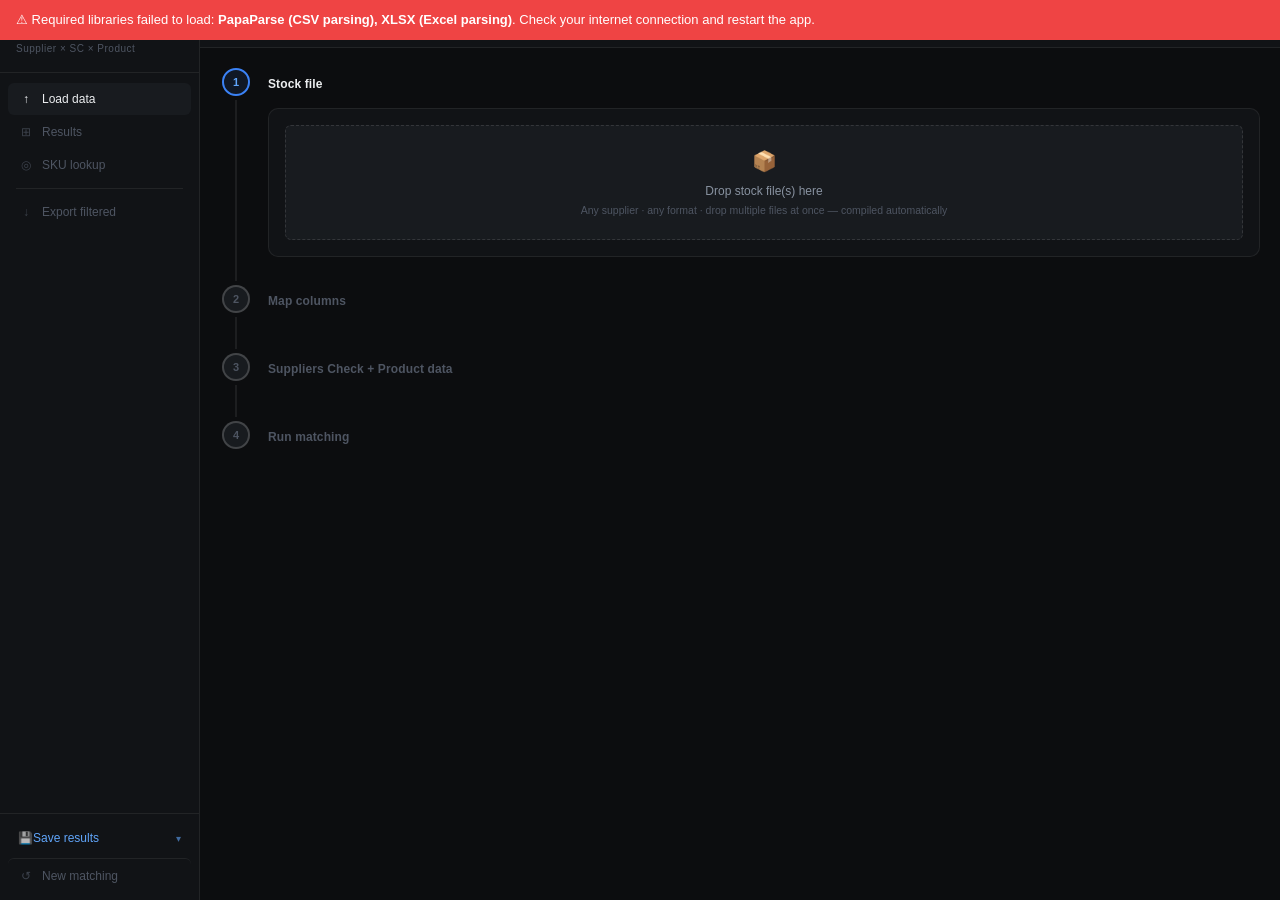
==== Stock_Matcher/stock_matcher_app.html @ fd903859 "Add StockMatch live app + Stock Matching dashboard hand-off package Stock_Matcher/: the live StockMa" ====
<!DOCTYPE html>
<html lang="en">
<head>
<meta charset="UTF-8"><meta name="viewport" content="width=device-width,initial-scale=1.0">
<title>StockMatch</title>
<script src="/lib/papaparse.min.js"></script>
<script src="/lib/xlsx.full.min.js"></script>
<style>
/* ── Reset & tokens ─────────────────────────────────────────────────────── */
*{box-sizing:border-box;margin:0;padding:0}
:root{
  --bg:#0c0d0f; --bg2:#111316; --bg3:#181b1f; --bg4:#1f2228; --bg5:#262b33;
  --bd:rgba(255,255,255,.07); --bd2:rgba(255,255,255,.12); --bd3:rgba(255,255,255,.18);
  --tx:#eceef0; --tx2:#8892a0; --tx3:#4e5562; --tx4:#363d48;
  --ac:#3b82f6;   /* blue */
  --ac2:#60a5fa;
  --abg:rgba(59,130,246,.1);
  --gn:#22c55e; --gnbg:rgba(34,197,94,.1); --gnbd:rgba(34,197,94,.2);
  --am:#f59e0b; --ambg:rgba(245,158,11,.1); --ambd:rgba(245,158,11,.2);
  --rd:#ef4444; --rdbg:rgba(239,68,68,.1);  --rdbd:rgba(239,68,68,.2);
  --gy:#6b7280; --gybg:rgba(107,114,128,.1);
  --bl:#38bdf8; --blbg:rgba(56,189,248,.1);
  --ye:#facc15;
  --r:6px; --rl:10px;
  --font: -apple-system, BlinkMacSystemFont, "Segoe UI", sans-serif;
  --mono: "SF Mono","Fira Code","Cascadia Code",monospace;
}
body{background:var(--bg);color:var(--tx);font-family:var(--font);font-size:13px;line-height:1.5;height:100vh;overflow:hidden;display:flex}

/* ── Sidebar ─────────────────────────────────────────────────────────────── */
.sb{width:200px;flex-shrink:0;background:var(--bg2);border-right:1px solid var(--bd);display:flex;flex-direction:column;padding:0}
.logo{padding:16px;border-bottom:1px solid var(--bd)}
.logo-name{font-size:15px;font-weight:700;color:var(--tx);letter-spacing:-.3px}
.logo-tag{font-size:10px;color:var(--tx3);margin-top:2px;letter-spacing:.05em}
.nav{padding:10px 8px;display:flex;flex-direction:column;gap:1px;flex:1}
.ni{display:flex;align-items:center;gap:8px;padding:7px 10px;border-radius:var(--r);font-size:12px;color:var(--tx3);cursor:pointer;transition:all .12s;user-select:none}
.ni:hover{color:var(--tx2);background:var(--bg3)}
.ni.on{color:var(--tx);background:var(--bg3);font-weight:500}
.ni .ic{width:16px;text-align:center;flex-shrink:0;opacity:.7}
.ni.on .ic{opacity:1}
.nsep{height:1px;background:var(--bd);margin:6px 8px}
.sb-foot{padding:8px;border-top:1px solid var(--bd)}
.sb-foot .ni{color:var(--ac2)}
.sb-foot .ni:hover{background:var(--abg)}

/* ── Main ─────────────────────────────────────────────────────────────────── */
.main{flex:1;display:flex;flex-direction:column;overflow:hidden;min-width:0}
.topbar{height:48px;background:var(--bg2);border-bottom:1px solid var(--bd);display:flex;align-items:center;padding:0 20px;gap:10px;flex-shrink:0}
.topbar-title{font-size:13px;font-weight:600;color:var(--tx)}
.topbar-sub{font-size:11px;color:var(--tx3);margin-left:2px}
.topbar-right{margin-left:auto;display:flex;align-items:center;gap:8px}
.cnt{flex:1;overflow-y:auto;padding:20px}
.cnt.results-active{overflow:hidden;padding:0}

/* ── Scrollbar ───────────────────────────────────────────────────────────── */
::-webkit-scrollbar{width:4px;height:4px}
::-webkit-scrollbar-track{background:transparent}
::-webkit-scrollbar-thumb{background:var(--bg5);border-radius:2px}

/* ── Views ───────────────────────────────────────────────────────────────── */
.view{display:none}.view.on{display:block}
#v-results.on{display:flex;flex-direction:column;height:100%;overflow:hidden;padding:0}

/* ── Upload pipeline ─────────────────────────────────────────────────────── */
.pipeline{display:flex;flex-direction:column;gap:0;max-width:100%}
.step-row{display:flex;gap:0;position:relative}
.step-num{width:32px;flex-shrink:0;display:flex;flex-direction:column;align-items:center;gap:0}
.step-circle{width:28px;height:28px;border-radius:50%;border:2px solid var(--bd3);background:var(--bg3);display:flex;align-items:center;justify-content:center;font-size:11px;font-weight:700;color:var(--tx3);flex-shrink:0;transition:all .2s;position:relative;z-index:1}
.step-circle.active{border-color:var(--ac);background:var(--abg);color:var(--ac2)}
.step-circle.done{border-color:var(--gn);background:var(--gnbg);color:var(--gn)}
.step-line{flex:1;width:2px;background:var(--bd);margin:4px 0}
.step-line.done{background:var(--gn)}
.step-body{flex:1;padding:0 0 28px 16px;padding-top:2px;min-width:0}
.step-label{font-size:12px;font-weight:600;color:var(--tx3);margin-bottom:10px;letter-spacing:.01em;line-height:28px}
.step-label.active{color:var(--tx)}
.step-label.done{color:var(--gn)}
.step-card{background:var(--bg2);border:1px solid var(--bd);border-radius:var(--rl);padding:16px;display:none;overflow:hidden}
.step-card.open{display:block}

/* ── Drop zones ──────────────────────────────────────────────────────────── */
.dz-wrap{display:grid;grid-template-columns:1fr 1fr;gap:10px}
.dz-wrap.single{grid-template-columns:1fr}
.dz{border:1px dashed var(--bd2);border-radius:var(--r);padding:20px 16px;text-align:center;cursor:pointer;transition:all .15s;background:var(--bg3)}
.dz:hover,.dz.dv{border-color:var(--ac);background:var(--abg)}
.dz .di{font-size:20px;display:block;margin-bottom:6px}
.dz p{font-size:12px;color:var(--tx2);font-weight:500}
.dz small{font-size:10.5px;color:var(--tx3);display:block;margin-top:3px}
input[type=file]{display:none}
.file-ok{display:flex;align-items:center;gap:8px;background:var(--gnbg);border:1px solid var(--gnbd);border-radius:var(--r);padding:7px 12px;font-size:12px;color:var(--gn);margin-top:8px}
.file-ok .fn{flex:1;color:var(--tx);white-space:nowrap;overflow:hidden;text-overflow:ellipsis}
.dz-label{font-size:10px;color:var(--tx3);text-transform:uppercase;letter-spacing:.07em;margin-bottom:6px;display:flex;align-items:center;gap:4px}
.req{color:var(--am)}

/* ── Column mapping ──────────────────────────────────────────────────────── */
.map-grid{display:grid;grid-template-columns:160px 20px 1fr;gap:6px 10px;align-items:center}
.map-label{font-size:12px;color:var(--tx);font-weight:500}
.map-arrow{color:var(--tx4);text-align:center}
.map-select{width:100%;background:var(--bg3);border:1px solid var(--bd);border-radius:var(--r);padding:5px 8px;color:var(--tx);font-family:var(--font);font-size:12px;outline:none;transition:border .15s}
.map-select:focus{border-color:var(--ac)}
.map-req{font-size:10px;color:var(--rd);margin-left:4px}
.map-opt{font-size:10px;color:var(--tx3);margin-left:4px}
.map-auto{font-size:10px;color:var(--gn);margin-left:6px}
.warn{background:var(--ambg);border:1px solid var(--ambd);border-radius:var(--r);padding:9px 12px;font-size:11.5px;color:var(--am);margin-top:10px}

/* ── Buttons ─────────────────────────────────────────────────────────────── */
.btn{display:inline-flex;align-items:center;gap:6px;padding:7px 14px;border-radius:var(--r);border:1px solid var(--bd2);background:var(--bg3);color:var(--tx2);font-size:12px;font-family:var(--font);cursor:pointer;transition:all .12s;white-space:nowrap}
.btn:hover:not(:disabled){color:var(--tx);border-color:var(--bd3);background:var(--bg4)}
.btn:disabled{opacity:.35;cursor:not-allowed}
.btn-primary{background:var(--ac);border-color:var(--ac);color:#fff;font-weight:600}
.btn-primary:hover:not(:disabled){background:#2563eb;border-color:#2563eb;color:#fff}
.btn-sm{padding:4px 10px;font-size:11px}
.btn-ghost{border-color:transparent;background:transparent;color:var(--tx3)}
.btn-ghost:hover:not(:disabled){background:var(--bg3);color:var(--tx2);border-color:transparent}

/* ── Run section ─────────────────────────────────────────────────────────── */
.run-panel{background:var(--bg3);border:1px solid var(--bd);border-radius:var(--r);padding:14px;margin-top:10px}
.run-log{font-size:11.5px;color:var(--tx3);line-height:1.8;margin-top:8px;font-family:var(--mono)}
.run-log span{color:var(--ac2)}
.prog{height:2px;background:var(--bg4);border-radius:2px;overflow:hidden;margin:8px 0}
.pb{height:100%;background:var(--ac);border-radius:2px;transition:width .4s}

/* ── Stats ───────────────────────────────────────────────────────────────── */
.stats-row{display:grid;grid-template-columns:repeat(4,1fr);gap:8px;margin-bottom:14px}
.stat{background:var(--bg2);border:1px solid var(--bd);border-radius:var(--r);padding:12px 14px;position:relative;overflow:hidden;transition:border-color .12s,background .12s}
.stat:hover{background:var(--bg3);border-color:var(--bd2)}
.stat::before{content:'';position:absolute;left:0;top:0;bottom:0;width:3px;border-radius:3px 0 0 3px}
.stat.gn::before{background:var(--gn)}.stat.am::before{background:var(--am)}
.stat.rd::before{background:var(--rd)}.stat.gy::before{background:var(--gy)}
.sl{font-size:10px;color:var(--tx3);text-transform:uppercase;letter-spacing:.07em;margin-bottom:5px}
.sv{font-size:22px;font-weight:700;line-height:1;font-family:var(--mono)}
.stat.gn .sv{color:var(--gn)}.stat.am .sv{color:var(--am)}.stat.rd .sv{color:var(--rd)}.stat.gy .sv{color:var(--gy)}
.sp{font-size:10px;color:var(--tx3);margin-top:3px}
.bar-row{display:flex;gap:2px;height:4px;border-radius:2px;overflow:hidden;margin-bottom:16px}
.bs2{height:100%;transition:width .4s}

/* ── Filters ─────────────────────────────────────────────────────────────── */
.fbar{display:flex;align-items:center;gap:6px;flex-wrap:wrap;margin-bottom:12px}
.file-loaded{display:flex;align-items:center;justify-content:space-between;flex-wrap:wrap;gap:8px;padding:9px 12px;border-radius:8px;border:1px solid var(--gnbd);background:var(--gnbg);margin-top:8px}
.file-loaded .fl-icon{width:28px;height:28px;border-radius:6px;background:var(--gn);display:flex;align-items:center;justify-content:center;color:#fff;font-size:13px;flex-shrink:0}
.file-loaded .fl-name{font-size:12px;font-weight:600;color:var(--tx);white-space:nowrap;overflow:hidden;text-overflow:ellipsis;max-width:220px}
.file-loaded .fl-meta{font-size:10px;color:var(--tx3);margin-top:1px}
.file-loaded .fl-badge{font-size:10px;padding:2px 7px;border-radius:10px;background:var(--abg);color:var(--ac2);font-weight:500;border:1px solid rgba(59,130,246,.2)}
.file-loaded .fl-btn{font-size:11px;padding:3px 10px;border-radius:6px;cursor:pointer;border:1px solid var(--bd2);background:var(--bg3);color:var(--tx2);transition:all .12s}
.file-loaded .fl-btn:hover{border-color:var(--ac);color:var(--ac)}
.file-loaded .fl-btn.fl-clr{border-color:var(--rdbd);color:var(--rd)}
.file-cached{display:flex;align-items:center;justify-content:space-between;flex-wrap:wrap;gap:8px;padding:9px 12px;border-radius:8px;border:1px solid var(--ambd);background:var(--ambg);margin-top:8px}
.file-cached .fl-icon{background:var(--am)}
.ch{font-size:11px;padding:3px 9px;border-radius:20px;border:1px solid var(--bd);cursor:pointer;color:var(--tx3);background:transparent;white-space:nowrap;transition:all .12s;user-select:none}
.ch:hover{color:var(--tx2);border-color:var(--bd2)}
.ch.on{background:var(--abg);border-color:rgba(59,130,246,.4);color:var(--ac2)}
.ch.gn{color:var(--gn)}.ch.gn.on{background:var(--gnbg);border-color:var(--gnbd)}
.ch.am{color:var(--am)}.ch.am.on{background:var(--ambg);border-color:var(--ambd)}
.ch.rd{color:var(--rd)}.ch.rd.on{background:var(--rdbg);border-color:var(--rdbd)}
.ch.gy{color:var(--gy)}.ch.gy.on{background:var(--gybg);border-color:rgba(107,114,128,.25)}
.ch.bl{color:var(--bl)}.ch.bl.on{background:var(--blbg);border-color:rgba(56,189,248,.25)}
.sb-box{position:relative;flex:1;min-width:160px;max-width:240px}
.sb-box input{width:100%;background:var(--bg3);border:1px solid var(--bd);border-radius:var(--r);padding:4px 8px 4px 26px;color:var(--tx);font-family:var(--font);font-size:12px;outline:none;transition:border .15s}
.sb-box input:focus{border-color:var(--ac)}
.sb-box .si{position:absolute;left:8px;top:50%;transform:translateY(-50%);color:var(--tx3);font-size:12px;pointer-events:none}

/* ── Table ───────────────────────────────────────────────────────────────── */
.tw{overflow-x:auto;border:1px solid var(--bd);border-radius:var(--r);background:var(--bg2)}
.tw-inner{overflow-y:auto;max-height:calc(100vh - 260px)}
.tw.fill .tw-inner{max-height:none;height:100%}
.tw thead th{position:sticky;top:0;z-index:10;background:var(--bg3);box-shadow:0 1px 0 var(--bd)}
.tw thead th[data-col]:hover{background:var(--bg4);color:var(--ac)}
.tw thead th .sort-ind{font-size:9px;opacity:.5;margin-left:2px}
.tw thead th[data-col]:hover .sort-ind{opacity:1}
/* Column resize handle */
.col-resize{position:absolute;right:0;top:0;bottom:0;width:5px;cursor:col-resize;z-index:11;user-select:none}
.col-resize:hover,.col-resize.dragging{background:var(--ac);opacity:.5}
.tw thead th{position:relative}
table{width:100%;border-collapse:collapse;font-size:12px;table-layout:auto}
th{background:var(--bg3);padding:7px 10px;text-align:left;font-size:10px;font-weight:600;color:var(--tx3);text-transform:uppercase;letter-spacing:.06em;border-bottom:1px solid var(--bd);white-space:nowrap;cursor:pointer;user-select:none;position:sticky;top:0;z-index:1}
th:hover{color:var(--tx2)}
td{padding:6px 10px;border-bottom:1px solid var(--bd);color:var(--tx);white-space:nowrap;overflow:hidden;text-overflow:ellipsis;max-width:200px}
tr:last-child td{border-bottom:none}
tr:hover td{background:rgba(255,255,255,.02)}
tr.sel td{background:var(--abg)}

/* ── Badges ──────────────────────────────────────────────────────────────── */
.badge{display:inline-flex;align-items:center;gap:3px;font-size:10px;padding:2px 7px;border-radius:20px;font-weight:600;white-space:nowrap}
.bf{background:var(--gnbg);color:var(--gn);border:1px solid var(--gnbd)}
.bp{background:var(--ambg);color:var(--am);border:1px solid var(--ambd)}
.bm{background:var(--rdbg);color:var(--rd);border:1px solid var(--rdbd)}
.bn{background:var(--gybg);color:var(--gy);border:1px solid rgba(107,114,128,.2)}
.bs{background:var(--blbg);color:var(--bl);border:1px solid rgba(56,189,248,.2)}
.ck{font-size:12px}.ck.t{color:var(--gn)}.ck.f{color:var(--rd)}
.sp2{font-size:10px;padding:1px 5px;border-radius:8px;font-weight:600}
.sm{background:rgba(56,130,221,.12);color:#85b7eb}.sq{background:rgba(245,158,11,.12);color:#f59e0b}.sv2{background:var(--abg);color:var(--ac2)}

/* ── Pagination ──────────────────────────────────────────────────────────── */
.pgr{display:flex;align-items:center;gap:8px;margin-top:12px;font-size:11px;color:var(--tx3)}
.pgr button{background:transparent;border:1px solid var(--bd);border-radius:var(--r);padding:3px 10px;cursor:pointer;color:var(--tx3);font-family:var(--font);font-size:11px;transition:all .12s}
.pgr button:disabled{opacity:.3;cursor:not-allowed}
.pgr button:not(:disabled):hover{border-color:var(--bd2);color:var(--tx2)}
.empty{text-align:center;padding:48px 20px;color:var(--tx3);font-size:12px}

/* ── Detail panel ────────────────────────────────────────────────────────── */
.dp{background:var(--bg3);border:1px solid var(--bd);border-radius:var(--r);padding:14px;margin-top:12px}
.dph{display:flex;align-items:center;gap:10px;margin-bottom:12px;padding-bottom:10px;border-bottom:1px solid var(--bd);flex-wrap:wrap}
.dpg{display:grid;grid-template-columns:1fr 1fr;gap:6px 24px}
.dpr{display:flex;flex-direction:column;gap:2px}
.dpl{font-size:10px;color:var(--tx3);text-transform:uppercase;letter-spacing:.06em}
.dpv{font-size:12px;color:var(--tx);word-break:break-word}
.dps{font-size:10px;font-weight:600;letter-spacing:.08em;color:var(--tx3);text-transform:uppercase;margin:12px 0 6px;padding-top:10px;border-top:1px solid var(--bd)}
.pm{background:var(--bg4);border:1px solid rgba(56,189,248,.12);border-radius:var(--r);padding:10px 12px;font-size:11px}
.pm-id{color:var(--bl);font-weight:600;font-family:var(--mono)}
.pm-t{font-size:10px;padding:1px 6px;border-radius:10px;background:var(--blbg);color:var(--bl)}

/* ── Lookup ──────────────────────────────────────────────────────────────── */
#lk-in{width:320px;background:var(--bg3);border:1px solid var(--bd);border-radius:var(--r);padding:8px 12px;color:var(--tx);font-family:var(--font);font-size:13px;outline:none;transition:border .15s}
#lk-in:focus{border-color:var(--ac)}

/* ── Save prompt ─────────────────────────────────────────────────────────── */
.save-prompt{display:none;align-items:center;gap:12px;background:var(--gnbg);border:1px solid var(--gnbd);border-radius:var(--r);padding:10px 14px;margin-bottom:14px}

/* ── Select ──────────────────────────────────────────────────────────────── */
select{background:var(--bg3);border:1px solid var(--bd);border-radius:var(--r);padding:4px 8px;color:var(--tx2);font-family:var(--font);font-size:11px;outline:none;cursor:pointer}
select:focus{border-color:var(--ac)}
</style>
</head>
<body>

<!-- ── Sidebar ──────────────────────────────────────────────────────────── -->
<div class="sb">
  <div class="logo">
    <div class="logo-name">StockMatch</div>
    <div class="logo-tag">Supplier × SC × Product</div>
  </div>
  <div class="nav">
    <div class="ni on" onclick="nav(this,'upload')"><span class="ic">↑</span>Load data</div>
    <div class="ni" onclick="nav(this,'results')"><span class="ic">⊞</span>Results</div>
    <div class="ni" onclick="nav(this,'lookup')"><span class="ic">◎</span>SKU lookup</div>
    <div class="nsep"></div>
    <div class="ni" onclick="exportCSV()"><span class="ic">↓</span>Export filtered</div>
  </div>
  <div class="sb-foot">
    <div style="position:relative" id="save-wrap">
      <div class="ni" id="save-btn" onclick="toggleSaveMenu()" style="display:flex;align-items:center;justify-content:space-between"><span><span class="ic">💾</span>Save results</span><span style="font-size:10px;opacity:.6">▾</span></div>
      <div id="save-menu" style="display:none;position:absolute;bottom:calc(100% + 4px);left:0;right:0;background:var(--bg3);border:1px solid var(--bd);border-radius:var(--r);overflow:hidden;box-shadow:0 4px 12px rgba(0,0,0,.15)">
        <div class="ni" onclick="saveProcessed('csv')" style="font-size:11px;padding:7px 12px;gap:8px"><span class="ic" style="font-size:12px">📄</span>Save as CSV</div>
        <div class="ni" onclick="saveProcessed('xlsx')" style="font-size:11px;padding:7px 12px;gap:8px;border-top:1px solid var(--bd)"><span class="ic" style="font-size:12px">📊</span>Save as Excel (.xlsx)</div>
      </div>
    </div>
    <div class="ni" onclick="resetApp()" style="color:var(--tx3);border-top:1px solid var(--bd);margin-top:4px;padding-top:8px"><span class="ic">↺</span>New matching</div>
  </div>
</div>

<!-- ── Main ─────────────────────────────────────────────────────────────── -->
<div class="main">
  <div class="topbar">
    <span class="topbar-title" id="tb-t">Load data</span>
    <span class="topbar-sub" id="tb-s">Upload your files to begin</span>
    <div class="topbar-right"><span id="tb-c" style="font-size:11px;color:var(--tx3)"></span></div>
  </div>
  <div class="cnt">

    <!-- ── UPLOAD ─────────────────────────────────────────────────────── -->
    <div id="v-upload" class="view on">
      <div class="pipeline">

        <!-- Step 1 -->
        <div class="step-row">
          <div class="step-num">
            <div class="step-circle active" id="sc1" style="cursor:pointer" onclick="setStep(1);document.getElementById('cardStock').scrollIntoView({behavior:'smooth'})">1</div>
            <div class="step-line" id="sl1"></div>
          </div>
          <div class="step-body">
            <div class="step-label active" id="slbl1">Stock file</div>
            <div class="step-card open" id="cardStock">
              <div class="dz" id="dz-s" onclick="document.getElementById('fi-s').click()" ondragover="dzo(event,'dz-s')" ondragleave="dzl('dz-s')" ondrop="dzd(event,'s')">
                <span class="di">📦</span>
                <p>Drop stock file(s) here</p>
                <small>Any supplier · any format · drop multiple files at once — compiled automatically</small>
              </div>
              <input type="file" id="fi-s" accept=".csv,.xlsx,.xls" multiple onchange="loadStockFiles(this.files);this.value=''">
              <div id="fi-s-info"></div>
            </div>
          </div>
        </div>

        <!-- Step 2 -->
        <div class="step-row">
          <div class="step-num">
            <div class="step-circle" id="sc2" style="cursor:pointer" onclick="setStep(2);document.getElementById('cardMap').scrollIntoView({behavior:'smooth'})">2</div>
            <div class="step-line" id="sl2"></div>
          </div>
          <div class="step-body">
            <div class="step-label" id="slbl2">Map columns</div>
            <div class="step-card" id="cardMap">
              <div id="stock-preview" style="margin-bottom:16px"></div>
              <p style="font-size:12px;color:var(--tx2);margin-bottom:14px">Match your supplier's column names to the standard fields. Auto-detected matches are shown in green.</p>
              <div class="map-grid" style="margin-bottom:8px">
                <div style="font-size:10px;color:var(--tx3);text-transform:uppercase;letter-spacing:.07em">Standard field</div>
                <div></div>
                <div style="font-size:10px;color:var(--tx3);text-transform:uppercase;letter-spacing:.07em">Your column</div>
              </div>
              <div id="map-rows"></div>
              <div id="map-warnings"></div>
              <div style="display:flex;gap:8px;margin-top:14px">
                <button class="btn btn-primary" id="btn-confirm-map" onclick="confirmMapping()">Confirm →</button>
                <button class="btn btn-ghost" onclick="resetStock()">← Back</button>
              </div>
            </div>
          </div>
        </div>

        <!-- Step 3 -->
        <div class="step-row">
          <div class="step-num">
            <div class="step-circle" id="sc3" style="cursor:pointer" onclick="setStep(3);document.getElementById('cardBQ').scrollIntoView({behavior:'smooth'})">3</div>
            <div class="step-line" id="sl3"></div>
          </div>
          <div class="step-body">
            <div class="step-label" id="slbl3">Suppliers Check + Product data</div>
            <div class="step-card" id="cardBQ">
              <div class="dz-wrap single">
                <div>
                  <div class="dz-label" id="bq-key-label">Suppliers Check</div>
                  <div id="bq-key-picker" style="display:none;margin-bottom:8px">
                    <div style="font-size:11px;color:var(--tx2);margin-bottom:6px">Which supplier key matches your stock file?</div>
                    <select id="bq-key-sel" onchange="onBqKeyChange(this.value)"
                      style="width:100%;background:var(--bg3);border:1px solid var(--bd);border-radius:var(--r);padding:6px 10px;color:var(--tx);font-family:var(--font);font-size:12px;outline:none">
                      <option value="">— select supplier key —</option>
                    </select>
                    <div id="bq-key-info" style="font-size:11px;color:var(--tx3);margin-top:4px"></div>
                  </div>

                  <div id="fi-b-info"></div>

                  <!-- Live BQ refresh -->
                  <div style="display:flex;gap:6px;margin-top:8px">
                    <button id="btn-refresh-sc-au" onclick="refreshSCSnapshot('au')" style="flex:1;padding:7px 10px;background:var(--ac);color:#fff;border:none;border-radius:var(--r);font-size:12px;font-family:var(--font);cursor:pointer;display:flex;align-items:center;justify-content:center;gap:5px" title="Query BigQuery live">
                      <span>🔄</span><span id="btn-refresh-sc-lbl-au">Load AU from BQ</span>
                    </button>
                    <button id="btn-refresh-sc-nz" onclick="refreshSCSnapshot('nz')" style="flex:1;padding:7px 10px;background:var(--ac);color:#fff;border:none;border-radius:var(--r);font-size:12px;font-family:var(--font);cursor:pointer;display:flex;align-items:center;justify-content:center;gap:5px" title="Query NZ BigQuery live">
                      <span>🔄</span><span id="btn-refresh-sc-lbl-nz">Load NZ from BQ</span>
                    </button>
                  </div>
                  <div style="font-size:10px;color:var(--tx3);margin:3px 0 0 2px">AU + NZ: query BigQuery live · requires gcloud auth</div>

                  <!-- Product data -->
                  <div style="margin-top:14px;padding-top:12px;border-top:1px solid var(--bd)">
                    <div class="dz-label">Product data <span style="font-size:10px;font-weight:400;color:var(--tx3)">(optional — adds DP ID suggestions for unmatched rows)</span></div>
                    <div id="fi-p-info"></div>
                    <button id="btn-bq-pd" onclick="loadProdFromDrive()" style="margin-top:6px;width:100%;padding:7px 12px;background:var(--ac);color:#fff;border:none;border-radius:var(--r);font-size:12px;font-family:var(--font);cursor:pointer;display:flex;align-items:center;justify-content:center;gap:6px">
                      <span style="font-size:14px">📂</span><span id="btn-bq-pd-lbl">Load Product Data from Google Drive</span>
                    </button>
                  </div>

                </div>
              </div>
            </div>
          </div>
        </div>

        <!-- Step 4 -->
        <div class="step-row">
          <div class="step-num">
            <div class="step-circle" id="sc4" style="cursor:pointer" onclick="setStep(4);document.getElementById('cardRun').scrollIntoView({behavior:'smooth'})">4</div>
          </div>
          <div class="step-body">
            <div class="step-label" id="slbl4">Run matching</div>
            <div class="step-card" id="cardRun">
              <!-- Matching mode -->
              <div style="margin-bottom:12px;padding:10px 12px;background:var(--bg3);border:1px solid var(--bd);border-radius:var(--r)">
                <div style="font-size:11px;font-weight:600;color:var(--tx2);margin-bottom:8px">⚡ Matching mode</div>
                <div style="display:flex;flex-direction:column;gap:6px">
                  <label style="display:flex;align-items:flex-start;gap:8px;cursor:pointer;font-size:12px">
                    <input type="radio" name="match-mode" id="mode-sc" value="sc" checked onchange="onMatchModeChange()" style="margin-top:2px">
                    <div>
                      <span style="font-weight:600;color:var(--tx)">SC + Product Data</span>
                      <span style="color:var(--tx3)"> — match against Suppliers Check, then enrich with product data</span>
                    </div>
                  </label>
                  <label style="display:flex;align-items:flex-start;gap:8px;cursor:pointer;font-size:12px">
                    <input type="radio" name="match-mode" id="mode-pd" value="pd" onchange="onMatchModeChange()" style="margin-top:2px">
                    <div>
                      <span style="font-weight:600;color:var(--tx)">Product Data only</span>
                      <span style="color:var(--tx3)"> — match stock descriptions directly against the product catalogue (no SC required)</span>
                    </div>
                  </label>
                </div>
              </div>
              <div style="display:flex;gap:8px;align-items:center">
                <button class="btn btn-primary" id="run-btn" onclick="(document.getElementById('mode-sc')?.checked!==false)?runMatch():runMatchPDOnly()" disabled>▶ Run matching</button>
                <button class="btn btn-ghost" id="cancel-btn" onclick="cancelMatch()" style="display:none">✕ Cancel</button>
                <button class="btn btn-ghost" onclick="goToMap()">← Back</button>
              </div>
              <div id="run-log" class="run-log"></div>
              <div class="prog" id="run-prog" style="display:none"><div class="pb" id="run-pb" style="width:0%"></div></div>
            </div>
          </div>
        </div>

      </div>
    </div>

    <!-- ── RESULTS ──────────────────────────────────────────────────────── -->
    <div id="v-results" class="view">

      <!-- Fixed header: save prompt + stats + filter bar -->
      <div style="flex-shrink:0;padding:10px 14px 0;border-bottom:1px solid var(--bd)">
        <div class="save-prompt" id="save-prompt">
          <span>💾</span>
          <span style="flex:1;font-size:12px;color:var(--tx)">Results ready — save to keep them</span>
          <button class="btn btn-sm" style="background:var(--gnbg);border-color:var(--gnbd);color:var(--gn)" onclick="saveProcessed('csv')">📄 CSV</button>
          <button class="btn btn-sm" style="background:var(--gnbg);border-color:var(--gnbd);color:var(--gn)" onclick="saveProcessed('xlsx')">📊 Excel</button>
          <span onclick="document.getElementById('save-prompt').style.display='none'" style="cursor:pointer;color:var(--tx3);padding:0 4px">✕</span>
        </div>
        <div class="stats-row">
          <div class="stat gn" style="cursor:pointer" title="Click to filter Full matches" onclick="setF(document.querySelector('[data-f=full_desc_match]'),'full_desc_match')"><div class="sl">Full Match - In SC</div><div class="sv" id="s0">—</div><div class="sp" id="s0p"></div></div>
          <div class="stat am" style="cursor:pointer" title="Click to filter Partial matches" onclick="setF(document.querySelector('[data-f=partial_desc_match]'),'partial_desc_match')"><div class="sl">Partial</div><div class="sv" id="s1">—</div><div class="sp" id="s1p"></div></div>
          <div class="stat rd" style="cursor:pointer" title="Click to filter Mismatches" onclick="setF(document.querySelector('[data-f=desc_mismatch]'),'desc_mismatch')"><div class="sl">Mismatch</div><div class="sv" id="s2">—</div><div class="sp" id="s2p"></div></div>
          <div class="stat gy" style="cursor:pointer" title="Click to filter Not found" onclick="setF(document.querySelector('[data-f=not_found]'),'not_found')"><div class="sl">Not found</div><div class="sv" id="s3">—</div><div class="sp" id="s3p"></div></div>
        </div>
        <div class="bar-row" id="barchart"></div>
        <div id="rerun-prompt" style="display:none;align-items:center;gap:10px;padding:8px 12px;background:rgba(34,197,94,.08);border:1px solid rgba(34,197,94,.25);border-radius:var(--r);margin-bottom:6px;font-size:12px">
          <span style="color:#16a34a;font-size:14px">📚</span>
          <span id="rerun-prompt-txt" style="flex:1;color:var(--tx)"></span>
          <button onclick="rerunWithLearnedRules()" style="padding:5px 14px;background:#16a34a;color:#fff;border:none;border-radius:var(--r);font-size:12px;font-family:var(--font);cursor:pointer;font-weight:600">↺ Re-run matching</button>
          <button onclick="dismissRerunPrompt()" style="padding:5px 8px;background:transparent;color:var(--tx3);border:1px solid var(--bd);border-radius:var(--r);font-size:12px;font-family:var(--font);cursor:pointer">✕</button>
        </div>
        <!-- Inline progress bar shown during re-run from results view -->
        <div id="rerun-prog" style="display:none;flex-direction:column;gap:4px;padding:8px 12px;background:rgba(99,102,241,.06);border:1px solid rgba(99,102,241,.2);border-radius:var(--r);margin-bottom:6px">
          <div style="display:flex;align-items:center;gap:8px;font-size:11px">
            <span style="color:var(--ac)">⏳</span>
            <span id="rerun-prog-txt" style="flex:1;color:var(--tx2)">Re-running matching…</span>
            <span id="rerun-prog-pct" style="font-size:10px;color:var(--tx3);font-family:var(--mono)">0%</span>
          </div>
          <div style="height:4px;background:var(--bg4);border-radius:2px;overflow:hidden">
            <div id="rerun-prog-bar" style="height:100%;width:0%;background:var(--ac);border-radius:2px;transition:width .1s linear"></div>
          </div>
        </div>
        <div class="fbar">
          <span class="ch on" data-f="all" onclick="setF(this,'all')">All</span>
          <span class="ch gn" data-f="full_desc_match" onclick="setF(this,'full_desc_match')">Full Match - In SC</span>
          <span class="ch am" data-f="partial_desc_match" onclick="setF(this,'partial_desc_match')">Partial</span>
          <span class="ch rd" data-f="desc_mismatch" onclick="setF(this,'desc_mismatch')">Mismatch</span>
          <span class="ch gy" data-f="not_found" onclick="setF(this,'not_found')">Not found</span>
          <span id="chip-blacklisted" class="ch" data-f="brand_blacklisted" onclick="setF(this,'brand_blacklisted')" style="display:none;color:#a78bfa">⛔ Blacklisted</span>
          <span id="chip-exclusivity" class="ch" data-f="brand_exclusivity" onclick="setF(this,'brand_exclusivity')" style="display:none;color:#f97316">🔒 Exclusivity</span>
          <span id="chip-wheel" class="ch" data-f="wheel" onclick="setF(this,'wheel')" style="display:none;color:#a78bfa">⚙ Wheel</span>
          <span id="chip-matched" class="ch bl" data-f="has_match_suggestion" onclick="setF(this,'has_match_suggestion')" style="display:none">💡 Matched</span>
          <span id="chip-accepted" class="ch gn" data-f="accepted_override" onclick="setF(this,'accepted_override')" style="display:none;color:#16a34a">✓ Accepted</span>
          <span id="chip-matched-pd" class="ch" data-f="matched_pd" onclick="setF(this,'matched_pd')" style="display:none;color:#0891b2">✓ Matched PD</span>
          <div class="sb-box"><span class="si">🔍</span><input type="text" placeholder="Search SKU, description…" oninput="onSrch(this.value)"></div>
          <div style="margin-left:auto;display:flex;gap:6px;flex-wrap:wrap;align-items:center">
            <select id="sup-sel" onchange="applyF()"><option value="">All suppliers</option></select>
            <select id="src-sel" onchange="applyF()"><option value="">All sources</option></select>
            <button class="btn btn-sm" id="rules-btn" onclick="showRulesManager()" title="View and manage learned abbreviation rules">📚 Rules (<span id="rules-count">0</span>)</button>
            <button class="btn btn-sm" onclick="runLmmCheck()" id="lmm-check-btn" title="Look up standard industry names and verify matches using AI">🔍 Product Intel</button>
            <button class="btn btn-sm" onclick="exportCSV()">↓ Export filtered</button>
            <button class="btn btn-sm" onclick="saveProcessed('csv')">📄 CSV</button>
            <button class="btn btn-sm btn-primary" onclick="saveProcessed('xlsx')">📊 Excel</button>
          </div>
        </div>
      </div>

      <!-- Flex-1 content area: table + detail panel fill remaining height -->
      <div style="flex:1;display:flex;gap:10px;overflow:hidden;padding:10px 14px">
        <!-- Left: table + pagination -->
        <div style="flex:1;min-width:0;display:flex;flex-direction:column;overflow:hidden">
          <div class="tw fill" style="flex:1;overflow-x:auto">
            <div class="tw-inner" style="max-height:100%;height:100%">
              <table>
                <thead><tr>
                  <th data-col="LMM Check" onclick="srt('LMM Check')" style="min-width:60px;cursor:pointer" title="LMM / Product Intelligence check result">LMM <span class="sort-ind">↕</span></th>
                  <th id="th-dup-sku" data-col="Duplicate SKU" onclick="srt('Duplicate SKU')" style="display:none;min-width:80px;cursor:pointer">Dup SKU <span class="sort-ind">↕</span></th>
                  <th data-col="Supplier SKU" onclick="srt('Supplier SKU')" style="min-width:110px;cursor:pointer">Supplier SKU <span class="sort-ind">↕</span></th>
                  <th data-col="Stock Source" onclick="srt('Stock Source')" style="min-width:80px;cursor:pointer">Stock Source <span class="sort-ind">↕</span></th>
                  <th data-col="Stock File" onclick="srt('Stock File')" style="min-width:100px;cursor:pointer">Stock File <span class="sort-ind">↕</span></th>
                  <th data-col="Supplier" onclick="srt('Supplier')" style="min-width:90px;cursor:pointer">Supplier <span class="sort-ind">↕</span></th>
                  <th data-col="Match Status" onclick="srt('Match Status')" style="min-width:130px;cursor:pointer">Match Status <span class="sort-ind">↕</span></th>
                  <th data-col="Dimension Match" onclick="srt('Dimension Match')" style="min-width:36px;width:36px;cursor:pointer" title="Dimension Match">Dim <span class="sort-ind">↕</span></th>
                  <th data-col="Brand Match" onclick="srt('Brand Match')" style="min-width:36px;width:36px;cursor:pointer" title="Brand Match">Brand <span class="sort-ind">↕</span></th>
                  <th data-col="Profile Match" onclick="srt('Profile Match')" style="min-width:36px;width:36px;cursor:pointer" title="Profile Match">Prof <span class="sort-ind">↕</span></th>
                  <th data-col="Description (Stock)" onclick="srt('Description (Stock)')" style="min-width:200px;cursor:pointer">Description (Stock) <span class="sort-ind">↕</span></th>
                  <th data-col="Suppliers Check Dimensions" onclick="srt('Suppliers Check Dimensions')" style="min-width:160px;cursor:pointer">SC Dimensions <span class="sort-ind">↕</span></th>
                  <th data-col="Brand (Stock)" onclick="srt('Brand (Stock)')" style="min-width:110px;cursor:pointer">Brand (Stock) <span class="sort-ind">↕</span></th>
                  <th data-col="Group Usage" onclick="srt('Group Usage')" style="min-width:70px;cursor:pointer">Group Usage <span class="sort-ind">↕</span></th>
                  <th data-col="Suppliers Check Profile" onclick="srt('Suppliers Check Profile')" style="min-width:150px;cursor:pointer">SC Profile <span class="sort-ind">↕</span></th>
                  <th data-col="Matched DP ID" onclick="srt('Matched DP ID')" style="min-width:100px;cursor:pointer">Matched DP ID <span class="sort-ind">↕</span></th>
                  <th data-col="Qty On Hand" onclick="srt('Qty On Hand')" style="min-width:50px;width:50px;cursor:pointer">Qty <span class="sort-ind">↕</span></th>
                </tr></thead>
                <tbody id="tbody"></tbody>
              </table>
            </div>
          </div>
          <div class="pgr">
            <button id="pg-p" onclick="pgPrev()" disabled>← Prev</button>
            <span id="pg-i"></span>
            <button id="pg-n" onclick="pgNext()">Next →</button>
            <span style="margin-left:auto" id="pg-t"></span>
          </div>
        </div>
        <!-- Right: detail panel -->
        <div id="row-dp" style="width:360px;flex-shrink:0;overflow-y:auto"></div>
      </div>

    </div>

    <!-- ── LOOKUP ────────────────────────────────────────────────────────── -->
    <div id="v-lookup" class="view">
      <div style="background:var(--bg2);border:1px solid var(--bd);border-radius:var(--r);padding:16px">
        <div style="font-size:10px;color:var(--tx3);text-transform:uppercase;letter-spacing:.07em;margin-bottom:10px">SKU lookup</div>
        <input type="text" id="lk-in" placeholder="Enter SKU (partial search)…" oninput="onLK(this.value)">
        <div id="lk-out" style="margin-top:14px"></div>
      </div>
    </div>

  </div><!-- /cnt -->
</div><!-- /main -->

<script>
// -- State ------------------------------------------------------------------
let ALL=[],FIL=[],flt='all',srch='',sCol='Supplier SKU',sAsc=true,pg=0,selIdx=null;
window._showDupCol=false;
const PS=50;
let stockRawRows=[],stockHeaders=[],headerSources={},colMapping={},bqRows=[],prodRows=[];

// -- User-learned abbreviation rules (persisted in localStorage) ------------
// Each rule: {from: 'descToken', to: 'scToken', label: 'human readable', addedAt: ISO}
const USER_RULES_KEY='stockmatch_user_rules';
let _userRules=[];

function loadUserRules(){
  try{
    const raw=localStorage.getItem(USER_RULES_KEY);
    _userRules=raw?JSON.parse(raw):[];
  }catch(e){ _userRules=[]; }
}

function saveUserRules(){
  try{ localStorage.setItem(USER_RULES_KEY,JSON.stringify(_userRules)); }catch(e){}
  // Also persist to StockMatch folder via server (fire-and-forget)
  if(typeof fetch!=='undefined'){
    fetch('/api/rules',{method:'POST',headers:{'Content-Type':'application/json'},
      body:JSON.stringify({rules:_userRules})
    }).catch(()=>{});
  }
}

// On startup: load from localStorage first (instant), then merge with server file
// Server file is the source of truth across browser clears / reinstalls
async function syncRulesFromServer(){
  try{
    const resp=await fetch('/api/rules');
    if(!resp.ok) return;
    const data=await resp.json();
    if(!data.ok||!Array.isArray(data.rules)||!data.rules.length) return;
    // Merge: add any server rules not already in localStorage (by from+to key)
    let added=0;
    data.rules.forEach(rule=>{
      if(rule.from&&rule.to){
        const exists=_userRules.some(r=>r.from.toUpperCase()===rule.from.toUpperCase()&&r.to.toUpperCase()===rule.to.toUpperCase()&&(r.type||'abbrev')===(rule.type||'abbrev'));
        if(!exists){ _userRules.push(rule); added++; }
      }
    });
    if(added>0){
      saveUserRules();
      applyUserRulesToABBREVS();rebuildProfileOverrides();
      const rcEl=document.getElementById('rules-count');
      if(rcEl) rcEl.textContent=_userRules.length;
      console.log(`[Rules] Synced ${added} rule(s) from StockMatch folder`);
    }
  }catch(e){ /* server not running or no rules file yet — silent */ }
}

function applyUserRulesToABBREVS(){
  // Fix any incorrectly learned rules (e.g. ASYM6→ASYMMETRIC should be ASYM6→ASYMMETRIC 6)
  const CORRECTIONS={'ASYM6':'ASYMMETRIC 6','ASYM5':'ASYMMETRIC 5','ASYM3':'ASYMMETRIC 3','ASYM2':'ASYMMETRIC 2'};
  _userRules.forEach(rule=>{
    if((rule.type||'abbrev')==='abbrev'){
      const corrected=CORRECTIONS[rule.from.toUpperCase()];
      if(corrected&&rule.to.toUpperCase()!==corrected.toUpperCase()){
        rule.to=corrected;
        console.log(`[Rules] Auto-corrected: ${rule.from} → ${corrected}`);
      }
    }
  });
  // Only inject abbrev-type rules into ABBREVS
  // profile_override rules are handled by rebuildProfileOverrides() separately
  _userRules.forEach(rule=>{
    if((rule.type||'abbrev')==='abbrev'&&rule.from&&rule.to){
      const toUpper=rule.to.toUpperCase();
      const isSingleToken=!rule.to.trim().includes(' ');
      ABBREVS[rule.from.toUpperCase()]=toUpper;
      if(isSingleToken) ABBREVS[toUpper]=rule.from.toUpperCase();
    }
  });
  console.log(`[Rules] ABBREVS applied: ${_userRules.filter(r=>(r.type||'abbrev')==='abbrev').length} abbrev rules, ${_userRules.filter(r=>r.type==='profile_override').length} profile overrides`);
}

// Profile override lookup: Map<descToken → Set<scProfileNorm>>
// When a desc contains descToken, the mapped SC profiles are trusted regardless of profOK score
let _profileOverrides=new Map();

function rebuildProfileOverrides(){
  _profileOverrides=new Map();
  _userRules.forEach(rule=>{
    // profile_override rules are stored as {from: descToken, to: scProfile, type:'profile_override'}
    if((rule.type||'abbrev')==='profile_override'&&rule.from&&rule.to){
      const key=rule.from.toUpperCase();
      if(!_profileOverrides.has(key)) _profileOverrides.set(key,new Set());
      _profileOverrides.get(key).add(rule.to.toLowerCase().replace(/\s+/g,' ').trim());
    }
  });
  if(_profileOverrides.size) console.log(`[Rules] Profile overrides active: ${[..._profileOverrides.keys()].join(', ')}`);
}

function profOKWithOverrides(desc, prof){
  // Check profile_override rules first
  if(!_profileOverrides.size) return false;
  const descTokens=(desc.toUpperCase().match(/[A-Z0-9](?:[A-Z0-9\-]*[A-Z0-9])?/g)||[]);
  const profNorm=prof.toLowerCase().replace(/\s+/g,' ').trim();
  for(const tok of descTokens){
    const overrides=_profileOverrides.get(tok);
    if(!overrides) continue;
    // Exact match
    if(overrides.has(profNorm)) return true;
    // Partial match — stored profile contains or is contained by profNorm
    // Handles case where rule stored 'ATREZZO ECO SH31' but profForMatch is 'ATREZZO ECO'
    for(const stored of overrides){
      if(stored.includes(profNorm)||profNorm.includes(stored)) return true;
    }
  }
  return false;
}

function addUserRule(fromToken, toToken, label, type='abbrev'){
  const key=fromToken.toUpperCase();
  // Avoid duplicate
  if(_userRules.some(r=>r.from.toUpperCase()===key&&r.to.toUpperCase()===toToken.toUpperCase()&&(r.type||'abbrev')===(type||'abbrev'))) return false;
  _userRules.push({from:key, to:toToken, type:type||'abbrev', label:label||fromToken+'→'+toToken, addedAt:new Date().toISOString()});
  saveUserRules();
  if(type==='abbrev'){
    // Abbrev rules map a single desc token ↔ a single SC profile token
    // Inject BOTH directions so profOK finds it regardless of which side is the profile token
    // Only inject if the value is a SINGLE token (no spaces) — multi-word belongs in profile_override
    const toUpper=toToken.toUpperCase();
    const isSingleToken=!toToken.trim().includes(' ');
    ABBREVS[key]=toUpper;
    if(isSingleToken) ABBREVS[toUpper]=key; // reverse only for single tokens
  } else if(type==='profile_override'){
    rebuildProfileOverrides();
  }
  return true;
}

function removeUserRule(idx){
  const rule=_userRules[idx];
  if(!rule) return;
  _userRules.splice(idx,1);
  saveUserRules();
  // Remove from ABBREVS only if it was a user rule (not a built-in)
  delete ABBREVS[rule.from.toUpperCase()];
  // Re-apply remaining rules and re-apply built-ins won't be affected since we only delete user-added keys
}

// Load and apply rules immediately on script init (before any run)
loadUserRules();
// Note: ABBREVS isn't defined yet here — applyUserRulesToABBREVS() is called after ABBREVS is defined below
// Wheel detection: starts with NxN (e.g. 18x8.0) but NOT flotation tyre (33x12.50R15)
const WHEEL_RE=/^\d{1,2}[xX]\d/;
const FLOTATION_RE=/^\d{2,3}[xX]\d+\.\d*R\d{2}/i;
function isWheel(desc){return WHEEL_RE.test(String(desc||''))&&!FLOTATION_RE.test(String(desc||''));}

// Size → Group Usage lookup table
const SIZE_GROUP={'10.00R20':'TRUCK','10R17.5':'TRUCK','10R20':'TRUCK','10R22.5':'TRUCK','11.00R20':'TRUCK','115/70R16':'PCR','11R22.5':'TRUCK','11R24':'TRUCK','11R24.5':'TRUCK','12.00R20':'TRUCK','125/60R18':'PCR','125/70R12':'PCR','125/70R15':'PCR','125/70R16':'PCR','125/70R17':'PCR','125/70R18':'PCR','125/70R19':'PCR','125/75R15':'PCR','125/80R12':'PCR','125/80R15':'PCR','125/80R16':'PCR','125/80R17':'PCR','125/85R16':'PCR','125/90R16':'PCR','125R12':'PCR','125R15':'PCR','12R22.5':'TRUCK','12R24.5':'TRUCK','135/70R13':'PCR','135/70R15':'PCR','135/70R19':'PCR','135/75R15':'PCR','135/80R12':'PCR','135/80R13':'PCR','135/80R15':'PCR','135/80R16':'PCR','135/80R17':'PCR','135/80R18':'PCR','135/90R16':'PCR','135/90R17':'PCR','135R15':'PCR','13R22.5':'TRUCK','145/60R13':'PCR','145/60R20':'PCR','145/65R13':'PCR','145/65R15':'PCR','145/70R12':'PCR','145/70R17':'PCR','145/70R18':'PCR','145/75R15':'PCR','145/80R10':'PCR','145/80R12':'PCR','145/80R14':'PCR','145/80R15':'PCR','145/80R18':'PCR','145/80R19':'PCR','145/90R16':'PCR','155/55R14':'PCR','155/60R13':'PCR','155/60R15':'PCR','155/65R13':'PCR','155/65R14':'PCR','155/70R13':'PCR','155/70R14':'PCR','155/70R17':'PCR','155/70R19':'PCR','155/75R15':'PCR','155/80R12':'PCR','155/80R13':'PCR','155/80R14':'PCR','155/80R15':'PCR','155/80R17':'PCR','155/80R19':'PCR','155/85R18':'PCR','155/90R16':'PCR','155/90R17':'PCR','155/90R18':'PCR','165/35R17':'PCR','165/35R18':'PCR','165/40R16':'PCR','165/40R17':'PCR','165/45R15':'PCR','165/45R16':'PCR','165/45R17':'PCR','165/50R14':'PCR','165/50R15':'PCR','165/50R16':'PCR','165/55R13':'PCR','165/55R14':'PCR','165/55R15':'PCR','165/60R12':'PCR','165/60R13':'PCR','165/60R14':'PCR','165/60R15':'PCR','165/60R18':'PCR','165/60R20':'PCR','165/65R13':'PCR','165/65R14':'PCR','165/65R15':'PCR','165/65R18':'4X4','165/70R12':'PCR','165/70R13':'PCR','165/70R14':'PCR','165/75R13':'PCR','165/75R14':'PCR','165/75R15':'PCR','165/80R13':'PCR','165/80R14':'PCR','165/80R15':'PCR','165/80R17':'PCR','165/82R14':'PCR','165/90R17':'4X4','165R13':'LITRUCK','165R13C':'LITRUCK','165R15':'PCR','175/45R18':'PCR','175/50R15':'PCR','175/50R16':'PCR','175/55R15':'PCR','175/55R16':'PCR','175/55R17':'PCR','175/55R20':'PCR','175/60R13':'PCR','175/60R14':'PCR','175/60R15':'PCR','175/60R16':'PCR','175/60R18':'PCR','175/60R19':'PCR','175/65R13':'PCR','175/65R14':'PCR','175/65R15':'PCR','175/70R12':'PCR','175/70R13':'PCR','175/70R14':'4X4','175/75R13':'PCR','175/75R14':'PCR','175/80R16':'PCR','175/80R19':'PCR','175/82R13':'PCR','175R16':'LITRUCK','175R16C':'LITRUCK','185/35R17':'PCR','185/35R18':'PCR','185/45R15':'PCR','185/45R17':'PCR','185/50R14':'PCR','185/50R15':'PCR','185/50R16':'PCR','185/50R17':'PCR','185/55R14':'PCR','185/55R15':'PCR','185/55R16':'PCR','185/60R13':'PCR','185/60R14':'PCR','185/60R15':'PCR','185/60R16':'PCR','185/65R13':'PCR','185/65R14':'PCR','185/65R15':'PCR','185/65R17':'PCR','185/70R13':'PCR','185/70R14':'PCR','185/70R15':'PCR','185/75R14':'4X4','185/80R14':'PCR','185/80R17':'4X4','185/85R16':'TRUCK','185R14':'LITRUCK','185R14C':'LITRUCK','185R15':'LITRUCK','185R15C':'LITRUCK','185R16':'LITRUCK','185R16C':'LITRUCK','195/35R18':'PCR','195/40R15':'PCR','195/40R16':'PCR','195/40R17':'PCR','195/45R14':'PCR','195/45R15':'PCR','195/45R16':'PCR','195/45R17':'PCR','195/50R15':'4X4','195/50R16':'4X4','195/50R19':'PCR','195/50R20':'PCR','195/55R13':'PCR','195/55R15':'PCR','195/55R16':'4X4','195/55R17':'PCR','195/55R20':'4X4','195/60R13':'PCR','195/60R14':'PCR','195/60R15':'PCR','195/60R16':'PCR','195/60R17':'PCR','195/60R18':'4X4','195/65R14':'PCR','195/65R15':'PCR','195/65R16':'PCR','195/70R14':'4X4','195/70R16':'PCR','195/75R14':'4X4','195/75R15':'LITRUCK','195/75R16':'4X4','195/75R16C':'LITRUCK','195/80R15':'4X4','195R14':'LITRUCK','195R14C':'LITRUCK','195R15':'LITRUCK','195R15C':'LITRUCK','195R16':'LITRUCK','195R16C':'LITRUCK','205/35R16':'PCR','205/35R17':'PCR','205/35R18':'PCR','205/40R16':'PCR','205/40R17':'PCR','205/40R18':'PCR','205/45R15':'PCR','205/45R16':'PCR','205/45R17':'PCR','205/45R18':'PCR','205/50R15':'PCR','205/50R16':'PCR','205/50R17':'4X4','205/50R18':'4X4','205/55R15':'PCR','205/55R16':'PCR','205/55R17':'4X4','205/55R18':'4X4','205/55R19':'4X4','205/60R13':'PCR','205/60R14':'PCR','205/60R15':'PCR','205/60R16':'4X4','205/60R17':'4X4','205/65R13':'PCR','205/65R14':'PCR','205/65R15':'PCR','205/65R16':'4X4','205/65R16C':'LITRUCK','205/70R14':'4X4','205/70R15':'4X4','205/70R16':'4X4','205/75R16':'4X4','205/70R17.5':'LITRUCK','205/75R15':'4X4','205/75R16C':'LITRUCK','205/80R16':'4X4','205/85R16':'LITRUCK','205R14':'LITRUCK','205R14C':'LITRUCK','205R15':'LITRUCK','205R15C':'LITRUCK','205R16':'4X4','205R16C':'LITRUCK','215/30R20':'PCR','215/35R16':'PCR','215/35R18':'PCR','215/35R19':'PCR','215/35R20':'PCR','215/40R16':'PCR','215/40R17':'PCR','215/40R18':'PCR','215/40R19':'PCR','215/45R16':'PCR','215/45R17':'PCR','215/45R18':'PCR','215/45R20':'4X4','215/50R13':'PCR','215/50R15':'PCR','215/50R16':'PCR','215/50R17':'4X4','215/50R18':'4X4','215/50R19':'4X4','215/55R16':'PCR','215/55R17':'4X4','215/55R18':'4X4','215/60R14':'PCR','215/60R15':'4X4','215/60R16':'4X4','215/60R17':'4X4','215/60R18':'4X4','215/65R14':'PCR','215/65R15':'4X4','215/65R16':'4X4','215/65R16C':'LITRUCK','215/65R17':'4X4','215/70R14':'4X4','215/70R15':'4X4','215/70R16':'4X4','215/75R15':'4X4','215/75R16':'4X4','215/75R16C':'LITRUCK','215/75R17.5':'TRUCK','215/85R16':'LITRUCK','215R15':'LITRUCK','215R15C':'LITRUCK','225/30R20':'4X4','225/35R16':'PCR','225/35R17':'PCR','225/35R18':'PCR','225/35R19':'PCR','225/35R20':'4X4','225/40R16':'4X4','225/40R18':'PCR','225/40R19':'4X4','225/40R20':'PCR','225/45R15':'PCR','225/45R16':'PCR','225/45R17':'PCR','225/45R18':'PCR','225/45R19':'4X4','225/45R20':'4X4','225/45R21':'4X4','225/50R15':'PCR','225/50R16':'PCR','225/50R17':'4X4','225/50R18':'4X4','225/50R19':'4X4','225/55R15':'PCR','225/55R16':'4X4','225/55R17':'4X4','225/55R18':'4X4','225/55R19':'4X4','225/60R14':'PCR','225/60R15':'4X4','225/60R16':'4X4','225/60R17':'4X4','225/60R18':'4X4','225/65R16':'4X4','225/65R17':'4X4','225/70R14':'4X4','225/70R15':'4X4','225/70R16':'4X4','225/70R17':'4X4','225/70R19.5':'TRUCK','225/75R15':'4X4','225/75R16':'4X4','225/75R16C':'LITRUCK','225/75R17.5':'TRUCK','225/80R15':'PCR','235/30R18':'PCR','235/30R19':'PCR','235/30R20':'PCR','235/30R21':'PCR','235/30R22':'PCR','235/35R18':'PCR','235/35R19':'PCR','235/35R20':'PCR','235/35R21':'4X4','235/40R17':'PCR','235/40R18':'PCR','235/40R19':'PCR','235/40R20':'PCR','235/45R17':'PCR','235/45R18':'4X4','235/45R19':'4X4','235/45R20':'4X4','235/45R21':'4X4','235/50R17':'PCR','235/50R18':'4X4','235/50R19':'4X4','235/50R20':'4X4','235/50R21':'4X4','235/55R17':'4X4','235/55R18':'4X4','235/55R19':'4X4','235/55R20':'4X4','235/60R13':'PCR','235/60R15':'4X4','235/60R16':'4X4','235/60R17':'4X4','235/60R18':'4X4','235/60R19':'4X4','235/65R16':'4X4','235/65R17':'4X4','235/65R18':'4X4','235/70R15':'4X4','235/70R16':'4X4','235/70R17':'4X4','235/75R15':'4X4','235/75R16':'4X4','235/75R17':'4X4','235/75R17.5':'TRUCK','235/85R16':'4X4','245/30R19':'PCR','245/30R20':'PCR','245/30R21':'PCR','245/30R22':'4X4','245/35R16':'PCR','245/35R17':'PCR','245/35R18':'PCR','245/35R19':'PCR','245/35R20':'PCR','245/35R21':'PCR','245/35R22':'PCR','245/40R15':'PCR','245/40R17':'PCR','245/40R18':'PCR','245/40R19':'PCR','245/40R20':'4X4','245/40R21':'4X4','245/45R16':'PCR','245/45R17':'PCR','245/45R18':'4X4','245/45R19':'4X4','245/45R20':'4X4','245/45R21':'4X4','245/50R14':'PCR','245/50R15':'PCR','245/50R16':'PCR','245/50R17':'PCR','245/50R18':'4X4','245/50R19':'4X4','245/50R20':'4X4','245/55R17':'PCR','245/55R19':'4X4','245/60R18':'4X4','245/640R18':'PCR','245/65R17':'4X4','245/70R16':'4X4','245/70R17':'4X4','245/70R17.5':'TRUCK','245/75R16':'4X4','245/75R17':'4X4','245/85R16':'4X4','255/30R19':'PCR','255/30R20':'PCR','255/30R24':'4X4','255/35R18':'PCR','255/35R19':'PCR','255/35R20':'PCR','255/35R21':'4X4','255/35R22':'PCR','255/40R17':'PCR','255/40R18':'PCR','255/40R19':'PCR','255/40R20':'4X4','255/40R21':'4X4','255/40R22':'4X4','255/40R23':'4X4','255/45R17':'PCR','255/45R18':'PCR','255/45R19':'4X4','255/45R20':'4X4','255/45R21':'4X4','255/45R22':'4X4','255/50R16':'PCR','255/50R17':'PCR','255/50R19':'4X4','255/50R20':'4X4','255/50R21':'4X4','255/55R18':'4X4','255/55R19':'4X4','255/55R20':'4X4','255/60R15':'PCR','255/60R16':'PCR','255/60R17':'4X4','255/60R18':'4X4','255/60R19':'4X4','255/60R20':'4X4','255/65R16':'4X4','255/65R17':'4X4','255/65R18':'4X4','255/70R15':'4X4','255/70R16':'4X4','255/70R17':'4X4','255/70R18':'4X4','265/25R20':'PCR','265/30R19':'PCR','265/30R20':'PCR','265/30R21':'PCR','265/30R22':'PCR','265/35R18':'PCR','265/35R19':'PCR','265/35R20':'PCR','265/35R21':'4X4','265/35R22':'4X4','265/40R17':'PCR','265/40R18':'PCR','265/40R19':'PCR','265/40R20':'4X4','265/40R21':'4X4','265/40R22':'4X4','265/45R16':'PCR','265/45R18':'PCR','265/45R19':'PCR','265/45R20':'4X4','265/45R21':'4X4','265/50R14':'PCR','265/50R15':'4X4','265/50R19':'4X4','265/50R20':'4X4','265/50R22':'4X4','265/55R19':'4X4','265/55R20':'4X4','265/60R18':'4X4','265/60R20':'4X4','265/65R17':'4X4','265/65R18':'4X4','265/70R15':'4X4','265/70R16':'4X4','265/70R17':'4X4','265/70R17.5':'TRUCK','265/70R18':'4X4','265/70R19.5':'TRUCK','265/75R16':'4X4','275/25R20':'PCR','275/25R21':'PCR','275/25R22':'PCR','275/25R24':'PCR','275/30R19':'PCR','275/30R20':'PCR','275/30R21':'PCR','275/30R24':'4X4','275/35R15':'PCR','275/35R18':'PCR','275/35R19':'PCR','275/35R20':'4X4','275/35R21':'4X4','275/35R22':'4X4','275/35R24':'4X4','275/40R17':'PCR','275/40R18':'PCR','275/40R19':'PCR','275/40R20':'4X4','275/40R21':'4X4','275/40R22':'4X4','275/40R23':'4X4','275/45R16':'PCR','275/45R18':'PCR','275/45R19':'4X4','275/45R20':'4X4','275/45R21':'4X4','275/45R22':'4X4','275/50R15':'PCR','275/50R20':'4X4','275/50R21':'4X4','275/50R22':'4X4','275/55R18':'4X4','275/55R19':'4X4','275/55R20':'4X4','275/55R21':'4X4','275/60R20':'4X4','275/65R17':'4X4','275/65R18':'4X4','275/65R20':'4X4','275/70R16':'4X4','275/70R17':'4X4','275/70R18':'4X4','275/70R22.5':'TRUCK','285/25R20':'PCR','285/25R22':'PCR','285/30R18':'PCR','285/30R19':'PCR','285/30R20':'PCR','285/30R21':'4X4','285/30R22':'4X4','285/35R18':'PCR','285/35R19':'PCR','285/35R20':'PCR','285/35R21':'4X4','285/35R22':'4X4','285/35R23':'4X4','285/35R24':'4X4','285/40R17':'PCR','285/40R18':'PCR','285/40R19':'PCR','285/40R20':'4X4','285/40R21':'4X4','285/40R22':'4X4','285/40R23':'4X4','285/40R24':'4X4','285/45R19':'4X4','285/45R20':'4X4','285/45R21':'4X4','285/45R22':'4X4','285/50R20':'4X4','285/50R22':'4X4','285/55R20':'4X4','285/55R22':'4X4','285/60R17':'4X4','285/60R18':'4X4','285/60R20':'4X4','285/650R18':'PCR','285/65R17':'4X4','285/65R18':'4X4','285/65R20':'4X4','285/680R18':'PCR','285/70R17':'4X4','285/70R18':'4X4','285/70R19.5':'TRUCK','285/75R16':'4X4','295/25R19':'PCR','295/25R20':'PCR','295/25R21':'PCR','295/25R22':'PCR','295/25R24':'4X4','295/30R18':'PCR','295/30R19':'PCR','295/30R20':'PCR','295/30R21':'PCR','295/30R22':'4X4','295/30R23':'4X4','295/30R24':'4X4','295/30R26':'PCR','295/35R18':'PCR','295/35R19':'PCR','295/35R20':'PCR','295/35R21':'4X4','295/35R22':'4X4','295/35R23':'4X4','295/35R24':'4X4','305/35R24':'4X4','295/40R19':'PCR','295/40R20':'4X4','295/40R21':'4X4','295/40R22':'4X4','295/40R24':'4X4','295/45R20':'4X4','295/55R15':'PCR','295/55R20':'4X4','295/60R20':'4X4','295/60R22.5':'TRUCK','295/65R15':'PCR','295/70R17':'4X4','295/70R18':'4X4','295/75R22.5':'TRUCK','295/80R22.5':'TRUCK','305/25R19':'PCR','305/25R20':'PCR','305/25R21':'PCR','305/25R22':'PCR','305/30R18':'PCR','305/30R19':'PCR','305/30R20':'PCR','305/30R21':'PCR','305/30R22':'4X4','305/30R23':'4X4','305/30R26':'PCR','305/35R18':'PCR','305/35R19':'PCR','305/35R20':'PCR','305/35R21':'4X4','305/35R22':'4X4','305/35R23':'4X4','305/40R20':'4X4','305/40R22':'4X4','305/45R20':'4X4','305/45R22':'4X4','305/50R20':'4X4','305/55R20':'4X4','305/70R16':'4X4','305/70R17':'4X4','305/70R18':'LITRUCK','30X9.5R15':'4X4','315/25R19':'PCR','315/25R20':'PCR','315/25R22':'PCR','315/25R23':'PCR','315/30R18':'PCR','315/30R19':'PCR','315/30R20':'PCR','315/30R21':'PCR','315/30R22':'4X4','315/30R23':'4X4','315/35R17':'PCR','315/35R18':'PCR','315/35R20':'4X4','315/35R21':'4X4','315/35R22':'4X4','315/40R18':'PCR','315/40R21':'4X4','315/60R15':'PCR','315/60R22.5':'TRUCK','315/70R17':'4X4','315/70R22.5':'TRUCK','315/75R16':'4X4','315/80R22.5':'TRUCK','31X10.5R15':'4X4','325/25R20':'4X4','325/25R22':'4X4','325/25R23':'4X4','325/30R19':'PCR','325/30R20':'4X4','325/30R21':'PCR','325/30R23':'4X4','325/35R20':'PCR','325/35R22':'4X4','325/35R23':'4X4','325/40R21':'4X4','325/40R22':'4X4','325/50R15':'PCR','325/65R18':'4X4','335/25R20':'PCR','335/30R18':'PCR','335/30R19':'PCR','335/30R20':'PCR','335/30R21':'4X4','335/30R23':'4X4','335/30R24':'4X4','335/35R17':'PCR','335/710R18':'PCR','33X11.5R20':'4X4','33X12.5R15':'4X4','33X12.5R16.5':'4X4','33X12.5R17':'4X4','33X12.5R20':'4X4','33X12.5R22':'4X4','345/25R20':'PCR','345/25R21':'PCR','345/30R19':'PCR','345/30R20':'PCR','345/30R21':'4X4','345/40R17':'PCR','355/25R24':'4X4','355/30R19':'PCR','355/50R22.5':'TRUCK','35X12.5R15':'4X4','35X12.5R17':'4X4','35X12.5R18':'4X4','35X12.5R20':'LITRUCK','35X12.5R22':'4X4','37X12.5R17':'4X4','385/55R22.5':'TRUCK','385/65R22.5':'TRUCK','38X13.5R20':'4X4','6.4R13':'PCR','6.50R15':'LITRUCK','6.50R16':'LITRUCK','7.00R15':'LITRUCK','7.00R16':'LITRUCK','7.5R16':'LITRUCK','7R16':'LITRUCK','8.25R16':'LITRUCK','8.25R20':'LITRUCK','8.5R17.5':'TRUCK','9.00R16':'LITRUCK','9.00R20':'TRUCK','9.5R17.5':'TRUCK','9R22.5':'TRUCK'};
function getGroupUsage(desc){
  // Extract dimension from description and look up group usage
  if(!desc)return '';
  const s=String(desc).toUpperCase().replace(/^(LT|ST|P)\s*/,'');
  // Standard metric: 205/55R16, 265/70R17.5, 235/35ZR19, 285/35YR23
  const m1=s.match(/(\d{2,3}(?:\.\d+)?\/\d{2,3}(?:\.\d+)?)\s*[A-Z]?\s*(Z?R)\s*(\d{2}(?:\.\d+)?)/);
  if(m1){
    // Normalise: strip speed/load letter before R, keep only plain dimension
    const key=m1[1]+'R'+m1[3]; // e.g. "235/35R19", "285/35R23"
    return SIZE_GROUP[key]||'';
  }
  // Flotation: 33X12.5R15, 33X12.50R22, 35X12.5R17
  const m2=s.match(/(\d{2})[Xx](\d+(?:\.\d+)?)R(\d{2})/);
  if(m2){
    // Normalise decimal: 12.50→12.5 to match SIZE_GROUP keys
    const w=String(parseFloat(m2[2]));
    const key=m2[1]+'X'+w+'R'+m2[3];
    return SIZE_GROUP[key]||'';
  }
  // Numeric truck: 7.5R16, 8.25R16, 7R16
  const m3=s.match(/(\d+\.?\d*R\d{2}(?:\.\d+)?)/);
  if(m3)return SIZE_GROUP[m3[1]]||'';
  return '';
}
let selectedBqKey='';
const BRAND_EXCLUSIVITY={
  'yokohama':'yokohama',
};
const BRAND_BLACKLIST=new Set(['AEOLUS', 'APLUS', 'AUFINE', 'AUTOGRIP', 'BANNERS', 'BENCHMARK', 'BLACKLION', 'BLUESTREAK', 'BONTYRE', 'CARBON SERIES', 'CLEAR', 'CSP', 'DEBICA', 'DOUBLE KING', 'DOUBLECOIN', 'DOUPRO', 'DURO', 'EVERSHINE', 'FIREMAX', 'FIRENZA', 'FULDA', 'FULLRUN', 'FULLWAY', 'GOALSTAR', 'GOLDPARTNER', 'GREFORCE', 'HIFLY', 'KUNLUN', 'LANWOO', 'LEAO', 'LEXANI', 'LOWENHART', 'LUCCINI', 'MASSIMO', 'MASTERCRAFT', 'MOTOR SPORT', 'ODYKING', 'ONTRAKA', 'PANTHER', 'PDW', 'PDXX', 'PETLAS', 'RADAR', 'RADICAL', 'REMINGTON', 'RETRO', 'RHINO', 'ROADSHINE', 'ROCKSTONE', 'SIME', 'SONAR', 'STARCORP RACING', 'SUMMIT', 'SUNTEK', 'TC', 'TITAN', 'TWS', 'UNIGLORY', 'V-NETIK', 'VREDESTEIN', 'WEDSPORT', 'WELLINGTON', 'WINMAX', 'WSPITALY'].map(b=>b.toLowerCase()));
const SUPPLY_FIELD='newbee'; // default; overridden by detectSupplier()

// -- Supplier profiles ------------------------------------------------------
const SUPPLIER_PROFILES = {
  tyredepot: {
    label: 'Tyredepot',
    bqKey: 'tyredepot',
    multiFile: false,
    stockQtyField: 'QtyOnHand',  // field to check for SOH>0
    signatures: ['LongDescription','ProductCode','ProductGroup','QtyOnHand','WholesalePrice','SupplierCatalogCode'],
    defaultMapping: {vendor_sku:'ProductCode', description:'LongDescription', manufacturer:'ProductGroup', quantity:'QtyOnHand'},
    skuTransform: sku => String(sku).trim().replace(/^0+/,'') || '0',
    descTransform: desc => {
      let s = String(desc||'');
      s = s.replace(/(\d{2,3}\/\d{2,3})\/(\d{2})\b/g, '$1R$2');
      s = s.replace(/(\d{2,3}\/\d{2,3})YR(\d{2})/g, '$1R$2');
      return s;
    },
  },
  newbee: {
    label: 'Newbee',
    bqKey: 'newbee',
    multiFile: false,
    stockQtyField: 'quantity',
    signatures: ['vendor_sku','manufacturer','description','meta_data'],
    defaultMapping: {vendor_sku:'vendor_sku', description:'description', manufacturer:'manufacturer', quantity:'quantity'},
    skuTransform: sku => String(sku).trim(),
    descTransform: desc => String(desc||''),
  },
  tempetyres: {
    label: 'Tempetyres',
    bqKey: 'tempetyres',
    multiFile: false,
    needsAggregation: true,
    stockQtyField: 'OnHand',
    // Use columns UNIQUE to Tempetyres — OnOrder, RRP, InPortal never appear in other suppliers
    signatures: ['OnOrder','RRP','InPortal','RetailPrice','Model','OnHand'],
    defaultMapping: {vendor_sku:'Item', description:'Description', manufacturer:'Manufacturer', quantity:'OnHand'},
    skuTransform: sku => String(sku).trim().replace(/^0+/,'') || '0',
    descTransform: desc => String(desc||''),
  },
  tyrenetwork: {
    label: 'Tyrenetwork',
    bqKey: 'tyrenetwork',
    multiFile: true,
    multiFileInstructions: 'Upload Products CSV (Products-QLD or Products-VIC) first, then the matching StockOnHand CSV.',
    stockQtyField: 'StockOnHand',
    // Use columns unique to Tyrenetwork Products file
    signatures: ['BrandSku','LoadIndex','Size','Item','Description','Manufacturer'],
    sohSignatures: ['Item','StockOnHand','StockAvailable','Price','Branch'],
    defaultMapping: {vendor_sku:'Item', description:'Description', manufacturer:'Manufacturer', quantity:'StockOnHand'},
    skuTransform: sku => String(sku).trim(),
    descTransform: desc => String(desc||''),
  },
};

let detectedSupplier = null;
let sohRawRows = [];        // tyrenetwork: StockOnHand rows (second file)
let stockRawRows2 = [];     // tyrenetwork: second Products file (VIC after QLD, etc.)

function detectSupplier(headers) {
  const normHeaders = headers.map(h => h.toLowerCase().replace(/[^a-z0-9]/g,''));
  for (const [key, profile] of Object.entries(SUPPLIER_PROFILES)) {
    const sigNorm = profile.signatures.map(s => s.toLowerCase().replace(/[^a-z0-9]/g,''));
    const matches = sigNorm.filter(s => normHeaders.includes(s)).length;
    if (matches >= 3) return key;
  }
  return null;
}

function isSohFile(headers) {
  // Detect if this is a StockOnHand file (vs Products file)
  const normHeaders = headers.map(h => h.toLowerCase().replace(/[^a-z0-9]/g,''));
  const sohSigs = ['stockonhand','stockavailable','price','item','branch'];
  return sohSigs.filter(s => normHeaders.includes(s)).length >= 4;
}

// Join Products rows with StockOnHand rows on Item, keep only SOH > 0
function joinProductsWithSoh(productRows, sohRows) {
  const sohMap = {};
  sohRows.forEach(r => {
    const item = String(r.Item||r.item||'').trim();
    if (item) sohMap[item] = r;
  });
  const joined = [];
  productRows.forEach(p => {
    const item = String(p.Item||p.item||'').trim();
    const soh = sohMap[item];
    if (!soh) return;
    // Prefer StockAvailable over StockOnHand (available = allocatable stock)
    const qtyRaw=soh.StockAvailable??soh.stockavailable??soh.StockOnHand??soh.stockonhand??0;
    const qty = Math.max(0, parseQty(qtyRaw)); // clamp negative to 0
    joined.push({...p, StockOnHand: qty, Price: parseQty(soh.Price||soh.price||0)});
  });
  return joined;
}

// -- Canonical fields config ------------------------------------------------
const FIELDS={
  vendor_sku:{label:'SKU / Product code',req:true,
    aliases:['sku','vendor_sku','product_sku','part_no','part_number','item_code','item_no','code',
             'article','article_no','supplier_sku','product_code','stock_code','ref','reference',
             'id','product_id','barcode','ean',
             'ProductCode','Item']},
  description:{label:'Description',req:true,
    aliases:['description','desc','product_name','name','title','product_description',
             'item_description','tyre_description','product','label','full_description','descr',
             'LongDescription','Description','ProductName']},
  manufacturer:{label:'Brand / Manufacturer',req:false,
    aliases:['manufacturer','brand','brand_name','make','mfr','supplier','vendor',
             'manufacturer_name','brand_code','make_name',
             'Manufacturer']},
  quantity:{label:'Quantity / Stock',req:false,
    aliases:['quantity','qty','available','stock_available','stockavailable',
             'availability','availableqty','AvailableQty',
             'stock','stock_qty',
             'on_hand','stock_on_hand','units','count','in_stock','qoh',
             'soh','quantityonhand','quantityavailable',
             'QtyOnHand','OnHand','StockOnHand','SOH']},
};

function normH(h){return h.toLowerCase().replace(/[^a-z0-9]/g,'');}
function parseQty(v){
  // Handle comma-formatted numbers: "1,234" → 1234, "2,500.00" → 2500
  const s=String(v??'').replace(/,/g,'').trim();
  return parseFloat(s)||0;
}

function autoMap(headers){
  const result={};
  const normMap={};
  headers.forEach(h=>normMap[normH(h)]=h);
  Object.entries(FIELDS).forEach(([field,info])=>{
    for(const alias of info.aliases){
      if(normMap[normH(alias)]){result[field]=normMap[normH(alias)];break;}
    }
  });
  return result;
}

// -- Navigation -------------------------------------------------------------
function nav(el,v){
  document.querySelectorAll('.ni').forEach(n=>n.classList.remove('on'));el.classList.add('on');
  document.querySelectorAll('.view').forEach(x=>x.classList.remove('on'));
  document.getElementById('v-'+v).classList.add('on');
  // Toggle fixed-height mode on cnt for results view
  const cnt=document.querySelector('.cnt');
  if(cnt) cnt.classList.toggle('results-active', v==='results');
  const t={upload:'Load data',results:'Results',lookup:'SKU lookup'};
  document.getElementById('tb-t').textContent=t[v];
  document.getElementById('tb-s').textContent=ALL.length?ALL.length.toLocaleString()+' records loaded':'Upload your files to begin';
}
function setStep(n){
  [1,2,3,4].forEach(i=>{
    const circle=document.getElementById('sc'+i);
    const line=document.getElementById('sl'+i);
    const label=document.getElementById('slbl'+i);
    // Cards: step1=cardStock, step2=cardMap, step3=cardBQ, step4=cardRun
    const cardIds={1:'cardStock',2:'cardMap',3:'cardBQ',4:'cardRun'};
    const card=document.getElementById(cardIds[i]);
    if(i<n){
      // done
      if(circle){circle.className='step-circle done';circle.textContent='✓';}
      if(line)line.className='step-line done';
      if(label)label.className='step-label done';
      if(card)card.className='step-card'; // closed
    } else if(i===n){
      // active
      if(circle){circle.className='step-circle active';circle.textContent=i;}
      if(line)line.className='step-line';
      if(label)label.className='step-label active';
      if(card)card.className='step-card open'; // open
    } else {
      // future
      if(circle){circle.className='step-circle';circle.textContent=i;}
      if(line)line.className='step-line';
      if(label)label.className='step-label';
      if(card)card.className='step-card'; // closed
    }
  });
}

// -- Drag & drop ------------------------------------------------------------
function dzo(e,id){e.preventDefault();const el=document.getElementById(id);if(el)el.classList.add('dv');}
function dzl(id){const el=document.getElementById(id);if(el)el.classList.remove('dv');}
function dzd(e,t){
  e.preventDefault();const id={s:'dz-s'}[t];if(id)dzl(id);
  const f=e.dataTransfer.files;
  if(t==='s')loadStockFiles(f);
  // 'b' and 'p' drop zones removed — use live BQ and Drive buttons instead
}
function dzd2(e,t){
  e.preventDefault();dzl('dz-soh');
  if(t==='soh')loadSoh(e.dataTransfer.files[0]);
}


// -- Step 1: load stock file(s) --------------------------------------------
// Detect source label from filename for newbee files
function newbeeSourceFromFilename(fname){
  const n=fname.toLowerCase();
  if(n.includes('qld'))return 'qld';
  if(n.includes('vic'))return 'vic';
  return 'main';
}

// Smart header row finder — scans first 10 rows for the one with most column name keywords
const HDR_KEYWORDS=['sku','code','item','part','product','description','desc','name','brand','manufacturer','mfr','make','qty','quantity','stock','price','cost','barcode','ean','upc'];
function findHeaderRow(rows2d){
  let bestRow=0,bestScore=-1;
  for(let i=0;i<Math.min(rows2d.length,10);i++){
    const score=rows2d[i].filter(v=>HDR_KEYWORDS.some(k=>String(v||'').toLowerCase().replace(/[^a-z0-9]/g,'').includes(k))).length;
    if(score>bestScore){bestScore=score;bestRow=i;}
  }
  return bestRow;
}

function loadStockFiles(files){
  if(!files||!files.length)return;
  const fileArr=[...files];

  // Parse all files in parallel then compile
  let parsed=[], done=0;
  fileArr.forEach((file,idx)=>{
    const ext=file.name.split('.').pop().toLowerCase();
    if(ext==='csv'){
      // First pass: parse without header to detect header row
      Papa.parse(file,{header:false,skipEmptyLines:true,dynamicTyping:false,preview:12,complete:preview=>{
        const hi=findHeaderRow(preview.data);
        // Second pass: parse with the correct skipFirstNLines and header:true
        Papa.parse(file,{header:true,skipEmptyLines:true,dynamicTyping:false,
          beforeFirstChunk: hi>0 ? chunk=>{
            // Remove the first hi lines before Papa treats row hi as header
            const lines=chunk.split(/\r?\n/);
            return lines.slice(hi).join('\n');
          } : undefined,
          complete:r=>{
            parsed[idx]={name:file.name,fields:r.meta.fields,rows:r.data};
            if(++done===fileArr.length) compileStockFiles(parsed);
          }});
      }});
    } else {
      const reader=new FileReader();
      reader.onload=e=>{
        const wb=XLSX.read(e.target.result,{type:'array'});
        const ws=wb.Sheets[wb.SheetNames[0]];
        // Scan first 10 rows to find header
        const raw10=XLSX.utils.sheet_to_json(ws,{header:1,range:{s:{r:0,c:0},e:{r:9,c:50}}});
        const hi=findHeaderRow(raw10);
        const rows=XLSX.utils.sheet_to_json(ws,{header:1,range:hi,defval:'',raw:false});
        const fields=rows.length?(rows[0].map(h=>String(h||'').trim())):[];
        const dataRows=rows.slice(1).map(r=>{
          const o={};fields.forEach((h,i)=>{o[h]=r[i]!==undefined?String(r[i]):'';});return o;
        });
        parsed[idx]={name:file.name,fields,rows:dataRows};
        if(++done===fileArr.length) compileStockFiles(parsed);
      };reader.readAsArrayBuffer(file);
    }
  });
}

function compileStockFiles(parsed){
  // ── Universal compile: no supplier detection, just merge all files ──
  // Separate "data" files from "qty-only" files (SOH-style: few columns, has qty but no description)
  // A file is treated as SOH if it has <5 columns and contains a qty-like column but no description-like column
  function isSohOnlyFile(fields){
    const f=fields.map(h=>h.toLowerCase().replace(/[^a-z0-9]/g,''));
    const hasQty=f.some(h=>['stockonhand','stockavailable','qtyonhand','onhand','quantity','qty','stock','soh','availableqty','quantityonhand','quantityavailable'].includes(h));
    const hasDesc=f.some(h=>['description','desc','longdescription','productname','name','label'].some(d=>h.includes(d)));
    return hasQty && !hasDesc && fields.length<=6;
  }

  const dataFiles=parsed.filter(p=>!isSohOnlyFile(p.fields||[]));
  const sohFiles =parsed.filter(p=> isSohOnlyFile(p.fields||[]));

  // Compile all data files into one set of rows, tagging source
  const allRows=[];
  const allFields=dataFiles.length?[...new Set(dataFiles.flatMap(p=>p.fields||[]))]:(parsed[0]?.fields||[]);
  dataFiles.forEach(({name,rows})=>{
    rows.forEach(r=>allRows.push({...r,_source_file:name}));
  });

  // If SOH files present, try to join on a common key column (first column of SOH file)
  if(sohFiles.length && allRows.length){
    sohFiles.forEach(sohP=>{
      const sohRows=sohP.rows;
      if(!sohRows.length)return;
      // Find join key: prefer SKU/item identifier columns over generic grouping columns
      const sohCols=sohP.fields||[];
      // Columns that are likely grouping/branch keys — avoid using these as join keys
      const groupCols=new Set(['branch','location','store','warehouse','site','depot','region','area','zone']);
      // Prefer columns that look like item/SKU identifiers
      const skuLike=new Set(['item','sku','itemcode','itemno','productcode','partno','partnumber','code','article','barcode','ean','stockcode','vendorsku']);
      const commonCols=sohCols.filter(c=>allRows[0]&&c in allRows[0]);
      const joinCol=
        commonCols.find(c=>skuLike.has(c.toLowerCase().replace(/[^a-z0-9]/g,''))) ||  // prefer SKU-like
        commonCols.find(c=>!groupCols.has(c.toLowerCase().replace(/[^a-z0-9]/g,''))) || // then any non-group col
        commonCols[0]; // fallback to first common col
      if(!joinCol){
        // No common column — just append SOH rows as extra files
        sohRows.forEach(r=>allRows.push({...r,_source_file:sohP.name}));
        return;
      }
      // Build SOH map and merge qty into data rows
      const sohMap={};
      sohRows.forEach(r=>{ const k=String(r[joinCol]||'').trim(); if(k)(sohMap[k]=sohMap[k]||[]).push(r); });
      // Add SOH columns to matching data rows
      const sohQtyCol=sohCols.find(c=>['stockonhand','stockavailable','qtyonhand','onhand','quantity','qty','stock','soh','availableqty','quantityonhand'].includes(c.toLowerCase().replace(/[^a-z0-9]/g,'')));
      let joined=0;
      allRows.forEach(r=>{
        const k=String(r[joinCol]||'').trim();
        const match=sohMap[k]?.[0];
        if(match){
          Object.assign(r,match);  // merge all SOH columns
          joined++;
        }
      });
      if(sohQtyCol) setLog(`ℹ Joined ${joined.toLocaleString()} rows with ${sohP.name} on "${joinCol}" — qty column: "${sohQtyCol}"`);
    });
  }

  // If only SOH files given (no data files), use them directly
  if(!dataFiles.length) parsed.forEach(({name,rows})=>rows.forEach(r=>allRows.push({...r,_source_file:name})));

  stockRawRows=allRows;
  stockHeaders=[...new Set(allRows.flatMap(r=>Object.keys(r)))].filter(k=>!k.startsWith('_'));
  // Build headerSources: map each column to its source file (short name without extension)
  headerSources={};
  const shortName=n=>n.replace(/\.[^.]+$/,'').replace(/^.*[/\\]/,''); // strip path + extension
  parsed.forEach(({name,fields})=>{
    const sn=shortName(name);
    (fields||[]).forEach(h=>{ if(!headerSources[h]) headerSources[h]=sn; });
  });
  const fnames=parsed.map(p=>p.name).join(' + ');
  afterStockLoad(fnames, allRows.length, parsed.length);
}

function afterStockLoad(filename, totalRows, fileCount){
  const fileLabel=fileCount>1?`${fileCount} files compiled — `:'';
  document.getElementById('fi-s-info').innerHTML=
    `<div class="fb">✓ ${filename} — ${fileLabel}${totalRows.toLocaleString()} rows</div>`;
  renderStockPreview();
  buildMappingUI();
  setStep(2);
  // Re-check run-btn state: if SC/BQ or product data is already loaded from a prior run,
  // this new stock file should immediately enable matching without requiring a re-toggle of mode
  onMatchModeChange();
  setTimeout(()=>document.getElementById('cardMap').scrollIntoView({behavior:'smooth'}),100);
}

function renderStockPreview(previewRows=5){
  const totalRows=stockRawRows.length;
  const totalCols=stockHeaders.length;

  // Column stats: detect type (numeric/text), count non-empty, sample values
  const colStats=stockHeaders.map(h=>{
    const vals=stockRawRows.map(r=>String(r[h]??'')).filter(v=>v!==''&&v!=='undefined'&&v!=='nan');
    const filled=vals.length;
    const numeric=vals.length>0&&vals.every(v=>/^-?\d+(\.\d+)?$/.test(v.replace(/,/g,'')));
    const sample=[...new Set(vals.slice(0,50))].slice(0,3);
    return{h,filled,numeric,sample,pct:totalRows?Math.round(filled/totalRows*100):0};
  });

  // Auto-detect key columns for highlighting
  const detected=autoMap(stockHeaders)||{};
  const keyFields={vendor_sku:'SKU',description:'Description',manufacturer:'Brand',quantity:'Qty'};
  const keyColMap={};
  Object.entries(keyFields).forEach(([f,lbl])=>{if(detected[f])keyColMap[detected[f]]=lbl;});

  // Show all columns (scroll horizontally) but limit preview rows
  const sampleData=stockRawRows.slice(0,previewRows);

  // Build column headers with fill % badge
  const thCells=stockHeaders.map(h=>{
    const st=colStats.find(c=>c.h===h);
    const isKey=keyColMap[h];
    const pctColor=st.pct===100?'var(--gn)':st.pct>80?'var(--ac2)':st.pct>50?'var(--am)':'var(--rd)';
    return`<th style="white-space:nowrap;padding:6px 10px;font-size:11px;font-weight:600;${isKey?'color:var(--ac2);border-bottom:2px solid var(--ac2)':''}" title="${st.pct}% filled — ${st.filled.toLocaleString()} of ${totalRows.toLocaleString()} rows">
      ${h}${isKey?`<span style="margin-left:4px;font-size:9px;padding:1px 5px;border-radius:8px;background:var(--abg);color:var(--ac2)">${isKey}</span>`:''}
      <div style="font-size:9px;font-weight:400;color:${pctColor};margin-top:1px">${st.pct}% filled</div>
    </th>`;
  }).join('');

  // Build data rows
  const tbRows=sampleData.map((r,ri)=>{
    const cells=stockHeaders.map(h=>{
      const v=String(r[h]??'');
      const isKey=keyColMap[h];
      const display=v.length>45?v.slice(0,44)+'…':v;
      const empty=!v||v==='undefined'||v==='nan';
      return`<td style="padding:5px 10px;font-size:11px;max-width:180px;white-space:nowrap;overflow:hidden;text-overflow:ellipsis;${isKey?'color:var(--tx);font-weight:500':''};${empty?'color:var(--tx3)':''}" title="${v.replace(/"/g,'&quot;')}">
        ${empty?'<span style="color:var(--bd3)">—</span>':display}
      </td>`;
    }).join('');
    return`<tr style="border-bottom:1px solid var(--bd);${ri%2===0?'background:var(--bg)':'background:var(--bg2)'}">${cells}</tr>`;
  }).join('');

  // Summary bar
  const filledCols=colStats.filter(c=>c.pct===100).length;
  const partialCols=colStats.filter(c=>c.pct>0&&c.pct<100).length;
  const emptyCols=colStats.filter(c=>c.pct===0).length;

  const summaryHtml=`<div style="display:flex;gap:12px;align-items:center;flex-wrap:wrap;margin-bottom:8px;font-size:11px">
    <span style="color:var(--tx);font-weight:600">${totalRows.toLocaleString()} rows × ${totalCols} columns</span>
    <span style="color:var(--gn)">${filledCols} fully filled</span>
    ${partialCols?`<span style="color:var(--am)">${partialCols} partial</span>`:''}
    ${emptyCols?`<span style="color:var(--tx3)">${emptyCols} empty</span>`:''}
    <span style="margin-left:auto;color:var(--tx3)">showing ${Math.min(previewRows,totalRows)} of ${totalRows.toLocaleString()} rows</span>
    ${totalRows>previewRows?`<button onclick="renderStockPreview(${Math.min(previewRows+5,totalRows)})" style="font-size:10px;padding:2px 8px;border-radius:5px;border:1px solid var(--bd3);background:transparent;color:var(--tx2);cursor:pointer">Show more</button>`:''}
  </div>`;

  document.getElementById('stock-preview').innerHTML=`
    ${summaryHtml}
    <div style="overflow-x:auto;border:1px solid var(--bd);border-radius:var(--r)">
      <table style="border-collapse:collapse;width:100%;min-width:max-content">
        <thead><tr style="background:var(--bg3);border-bottom:1px solid var(--bd)">${thCells}</tr></thead>
        <tbody>${tbRows}</tbody>
      </table>
    </div>`;
}

// -- Extra file drop (legacy SOH slot kept for DX, redirects to universal compile) --
function loadSoh(file){
  if(!file)return;
  loadStockFiles([file]);  // re-use universal compile — auto-detects SOH vs data
}

function buildMappingUI(){
  const detected=autoMap(stockHeaders);
  const rows=document.getElementById('map-rows');
  // Check if multiple source files — only show file hint if more than one
  const sources=new Set(Object.values(headerSources));
  const showSource=sources.size>1;
  rows.innerHTML=Object.entries(FIELDS).map(([field,info])=>{
    const current=detected[field]||'';
    const autoDetected=!!current;
    const reqLabel=info.req?`<span class="map-req">*required</span>`:`<span class="map-opt">optional</span>`;
    const autoLabel=autoDetected?`<span class="map-auto">✓ auto-detected</span>`:'';
    const opts=`<option value="">— not mapped —</option>`+
      stockHeaders.map(h=>{
        const src=showSource&&headerSources[h]?` (${headerSources[h]})`:'';
        return `<option value="${h}"${h===current?' selected':''}>${h}${src}</option>`;
      }).join('');
    return `<div class="map-grid">
      <div>
        <div class="map-label">${info.label} ${reqLabel}</div>
        <div style="font-size:10px;color:var(--tx3);margin-top:2px">${field} ${autoLabel}</div>
      </div>
      <div class="map-arrow">→</div>
      <select class="map-select" id="map-${field}" style="${autoDetected?'border-color:var(--gn)':''}"
        onchange="onMapChange('${field}',this)">${opts}</select>
    </div>`;
  }).join('');
  checkMapWarnings();
}

function onMapChange(field,sel){
  sel.style.borderColor=sel.value?'var(--gn)':'';
  checkMapWarnings();
}

function checkMapWarnings(){
  const warn=document.getElementById('map-warnings');
  const missing=Object.entries(FIELDS).filter(([f,i])=>i.req&&!document.getElementById('map-'+f)?.value);
  if(missing.length){
    warn.innerHTML=`<div class="warn">⚠ Required fields not mapped: <strong>${missing.map(([f,i])=>i.label).join(', ')}</strong></div>`;
    document.getElementById('btn-confirm-map').disabled=true;
  } else {
    warn.innerHTML='';
    document.getElementById('btn-confirm-map').disabled=false;
  }
}

function confirmMapping(){
  colMapping={};
  Object.keys(FIELDS).forEach(f=>{
    const v=document.getElementById('map-'+f)?.value;
    if(v) colMapping[f]=v;
  });
  // Determine Suppliers Check key
  const bqKey = selectedBqKey || (detectedSupplier ? SUPPLIER_PROFILES[detectedSupplier].bqKey : '');
  document.getElementById('bq-key-label').textContent='Suppliers Check';
  document.getElementById('cardBQ').querySelector('p.map-summary')?.remove();
  setStep(3);
  setTimeout(()=>document.getElementById('cardBQ').scrollIntoView({behavior:'smooth'}),100);
}

function goToMap(){setStep(2);document.getElementById('cardMap').scrollIntoView({behavior:'smooth'});}
function resetStock(){
  stockRawRows=[];stockHeaders=[];headerSources={};colMapping={};detectedSupplier=null;sohRawRows=[];
  selectedBqKey='';window._allBqRows=null;
  // Clear previous results — new stock file means clean slate
  ALL=[];FIL=[];pg=0;selIdx=null;
  updateStats();
  document.getElementById('fi-s-info').innerHTML='';
  document.getElementById('stock-preview').innerHTML='';
  document.getElementById('fi-s').value='';
  document.getElementById('bq-key-picker').style.display='none';
  document.getElementById('bq-key-sel').innerHTML='<option value="">— select supplier key —</option>';
  document.getElementById('bq-key-info').textContent='';
  setStep(1);
initCacheBanners();
}

function resetApp(){
  if(ALL.length&&!confirm('Start a new matching? Current results will be cleared.'))return;
  // Clear all data
  stockRawRows=[];stockHeaders=[];headerSources={};colMapping={};detectedSupplier=null;sohRawRows=[];
  bqRows=[];selectedBqKey='';window._allBqRows=null;
  ALL=[];FIL=[];pg=0;selIdx=null;
  // Reset file inputs
  ['fi-s'].forEach(id=>{const el=document.getElementById(id);if(el)el.value='';});
  // Reset info panels
  ['fi-s-info','fi-p-info'].forEach(id=>{const el=document.getElementById(id);if(el)el.innerHTML='';});
  // Reset stock preview and mapping
  const sp=document.getElementById('stock-preview');if(sp)sp.innerHTML='';
  const mp=document.getElementById('mapping-rows');if(mp)mp.innerHTML='';
  // Reset key picker
  document.getElementById('bq-key-picker').style.display='none';
  document.getElementById('bq-key-sel').innerHTML='<option value="">— select supplier key —</option>';
  document.getElementById('bq-key-info').textContent='';
  // Reset run panel
  const rb=document.getElementById('run-btn');if(rb){rb.disabled=true;rb.textContent='▶ Run matching';}
  const rl=document.getElementById('run-log');if(rl)rl.innerHTML='';
  const rp=document.getElementById('run-prog');if(rp)rp.style.display='none';
  // Remove nav links and unknown tokens tip that appear after run
  ['run-log'].forEach(id=>{
    const el=document.getElementById(id);
    if(el){let s=el.nextSibling;while(s){const nx=s.nextSibling;if(s.nodeType===1)s.remove();s=nx;}}
  });
  // Clear results view
  const rt=document.getElementById('results-table');if(rt)rt.innerHTML='';
  const rs=document.getElementById('results-stats');if(rs)rs.innerHTML='';
  const dp=document.getElementById('detail-panel');if(dp)dp.innerHTML='';
  // Navigate to upload view, step 1
  nav(document.querySelector('.ni.on')||document.querySelector('.ni'),'upload');
  document.querySelectorAll('.ni').forEach(n=>{if(n.getAttribute('onclick')&&n.getAttribute('onclick').includes("'upload'"))n.classList.add('on');else n.classList.remove('on');});
  setStep(1);
  setTimeout(()=>{initCacheBanners();document.getElementById('cardStock')?.scrollIntoView({behavior:'smooth'});},50);
}

// -- Step 3: load Suppliers Check + Product ----------------------------------------------

// ── IndexedDB file cache ─────────────────────────────────────────────────
// Stores raw ArrayBuffer + metadata for Suppliers Check and product data
// Key: 'bq_file' or 'prod_file'  Value: {name, size, date, buf}
const DB_NAME='StockMatchCache', DB_VER=1, DB_STORE='files';
function openDB(){
  return new Promise((res,rej)=>{
    const req=indexedDB.open(DB_NAME,DB_VER);
    req.onupgradeneeded=e=>e.target.result.createObjectStore(DB_STORE);
    req.onsuccess=e=>res(e.target.result);
    req.onerror=e=>rej(e.target.error);
  });
}
async function cacheFile(key,file,buf){
  const db=await openDB();
  const tx=db.transaction(DB_STORE,'readwrite');
  tx.objectStore(DB_STORE).put({name:file.name,size:file.size,date:new Date().toISOString(),buf},key);
}
async function getCachedFile(key){
  const db=await openDB();
  return new Promise((res,rej)=>{
    const req=db.transaction(DB_STORE,'readonly').objectStore(DB_STORE).get(key);
    req.onsuccess=e=>res(e.target.result||null);
    req.onerror=e=>rej(e.target.error);
  });
}
async function clearCachedFile(key){
  const db=await openDB();
  const tx=db.transaction(DB_STORE,'readwrite');
  tx.objectStore(DB_STORE).delete(key);
}
function fmtSize(b){return b>1048576?(b/1048576).toFixed(1)+' MB':(b/1024).toFixed(0)+' KB';}
function fmtDate(iso){const d=new Date(iso);return d.toLocaleDateString()+' '+d.toLocaleTimeString([], {hour:'2-digit',minute:'2-digit'});}

// Show cached file status banners on page load
async function initCacheBanners(){
  for(const [key,infoId,loadFn,label] of [
    ['prod_file','fi-p-info','prod','Product data'],
  ]){
    const cached=await getCachedFile(key).catch(()=>null);
    if(!cached)continue;
    const el=document.getElementById(infoId);
    if(el&&!el.innerHTML.trim()){
      el.innerHTML=`<div class="file-cached">
  <div style="display:flex;align-items:center;gap:10px;min-width:0">
    <div class="fl-icon" style="background:var(--am);font-size:11px">📦</div>
    <div style="min-width:0">
      <div class="fl-name" title="${cached.name}">${cached.name}</div>
      <div class="fl-meta">Cached · ${fmtSize(cached.size)} · ${fmtDate(cached.date)}</div>
    </div>
  </div>
  <div style="display:flex;gap:6px;flex-shrink:0">
    <button class="fl-btn" onclick="useCached('${key}')" style="border-color:var(--ac);color:var(--ac)">Use cached</button>
    <button class="fl-btn fl-clr" onclick="clearCache('${key}','${infoId}')">Remove</button>
  </div>
</div>`;
    }
  }
}

async function useCached(key){
  const cached=await getCachedFile(key).catch(()=>null);
  if(!cached){alert('Cached file not found. Please upload again.');return;}
  const blob=new Blob([cached.buf]);
  const file=new File([blob],cached.name,{type:'application/vnd.openxmlformats-officedocument.spreadsheetml.sheet'});
  loadProd(file);
}

async function clearCache(key,infoId){
  await clearCachedFile(key).catch(()=>{});
  const el=document.getElementById(infoId);
  if(el) el.innerHTML='';
}

// BigQuery direct fetch using Google Identity Services (GIS)
// Silently gets OAuth token from existing Google Workspace session
// NW.js direct Drive file read — no CORS, no proxies, no tokens
const SC_LOCAL_PATHS={
  au:'G:\\.shortcut-targets-by-id\\0B5Fm-yruEh0AdFVZRzFwOTRxWXc\\Stock_Matcher\\RESTORED suppliers_check_big_query - new_file_with_table.xlsx',
  nz:'G:\\.shortcut-targets-by-id\\0B5Fm-yruEh0AdFVZRzFwOTRxWXc\\Stock_Matcher\\NZ Suppliers Check Report BQ.xlsx',
};

// ── processRowsRef — convert raw BQ rows to allBqRows/allKeys ─────────────
function processRowsRef(rows){
  const allBqRows=rows.map(r=>({
    key:String(r.supplier_key||r['key']||'').trim().toLowerCase(),
    supplier_pid:String(r.supplier_pid||'').trim(),
    spinach_id:String(r.spinach_id||r.spinach_pid||'').trim(),
    data_provider_pid:String(r.data_provider_pid||'').trim(),
    manufacturer:String(r.manufacturer||'').trim(),
    profile:String(r.profile||'').trim(),
    profile_text:String(r.profile_text||'').trim(),
    dimensions:String(r.dimensions||'').trim()
  }));
  const allKeys=[...new Set(allBqRows.map(r=>r.key).filter(Boolean))].sort();
  return{allBqRows,allKeys};
}

// Async chunked version — prevents browser freeze on 94k rows
async function processRowsRefAsync(rows,onProgress){
  const CHUNK=3000;
  const allBqRows=[];
  for(let i=0;i<rows.length;i+=CHUNK){
    const slice=rows.slice(i,i+CHUNK);
    for(const r of slice){
      allBqRows.push({
        key:String(r.supplier_key||r['key']||'').trim().toLowerCase(),
        supplier_pid:String(r.supplier_pid||'').trim(),
        spinach_id:String(r.spinach_id||r.spinach_pid||'').trim(),
        data_provider_pid:String(r.data_provider_pid||'').trim(),
        manufacturer:String(r.manufacturer||'').trim(),
        profile:String(r.profile||'').trim(),
        profile_text:String(r.profile_text||'').trim(),
        dimensions:String(r.dimensions||'').trim()
      });
    }
    if(onProgress) onProgress(Math.min(allBqRows.length,rows.length),rows.length);
    await new Promise(r=>setTimeout(r,0)); // yield to browser
  }
  const allKeys=[...new Set(allBqRows.map(r=>r.key).filter(Boolean))].sort();
  return{allBqRows,allKeys};
}

// ── scSaveKeyAndRefresh — save key then refresh (kept for LMM compat) ─────
function scSaveKeyAndRefresh(market){
  refreshSCSnapshot(market||'au');
}

// ── refreshSCSnapshot — calls backend /api/sc, no direct BQ in frontend ──
async function refreshSCSnapshot(market){
  market=market||'au';
  const btn=document.getElementById('btn-refresh-sc-'+market);
  const lbl=document.getElementById('btn-refresh-sc-lbl-'+market);
  const info=document.getElementById('fi-b-info');
  const isLocalhost=(location.hostname==='localhost'||location.hostname==='127.0.0.1');

  if(!isLocalhost){
    info.innerHTML='<div style="background:var(--bg3);border:1px solid var(--bd);border-radius:var(--r);padding:14px;font-size:12px"><div style="font-weight:600;margin-bottom:8px">\uD83D\uDD04 Start the server first</div><ol style="margin:0 0 8px 16px;padding:0;color:var(--tx2);line-height:2"><li>Double-click <b>StockMatch Tyroola</b> on your desktop</li><li>Click Refresh again once the browser opens at localhost:3000</li></ol></div>';
    return;
  }

  btn.disabled=true; lbl.textContent='Refreshing\u2026';

  function setMsg(msg){
    info.innerHTML='<div class="fb" style="color:var(--tx2);padding:4px 0"><span style="display:inline-block;width:10px;height:10px;border:2px solid var(--ac2);border-top-color:transparent;border-radius:50%;animation:spin .7s linear infinite;margin-right:8px;vertical-align:middle"></span><b>'+msg+'</b></div>';
  }

  try{
    // ── Step 1: Server queries BQ and saves NDJSON snapshot ───────────────
    // Returns only the count — NOT the row data (avoids browser crash)
    setMsg('Querying BigQuery\u2026 (server is fetching '+(market==='nz'?'~112k':'~532k')+' rows from '+(market==='nz'?'6':'25')+' suppliers, takes '+(market==='nz'?'15\u201330s':'60\u201390s')+')');
    const r1=await fetch('/api/sc?market='+market,{signal:AbortSignal.timeout(300000)});
    let s1;
    try{ s1=await r1.json(); }
    catch(e){ throw new Error('Server not responding — is StockMatch running?'); }
    if(r1.status===401||s1.error==='NOT_AUTHENTICATED') throw new Error('NOT_AUTHENTICATED');
    if(!r1.ok||!s1.ok) throw new Error(s1.error||'Server error '+r1.status);

    const total=s1.count;
    setMsg('\u2713 BQ done: '+total.toLocaleString()+' rows saved. Loading page by page\u2026');
    await new Promise(r=>setTimeout(r,80));

    // ── Step 2: Load NDJSON pages — server sends 2000 rows at a time ──────
    // Browser receives small JSON objects per page, never one giant blob
    const PAGE=2000;
    const allRows=[];
    let page=0,done=false;

    while(!done){
      const pr=await fetch('/api/sc-page?market='+market+'&page='+page+'&size='+PAGE,
        {signal:AbortSignal.timeout(30000)});
      if(!pr.ok) throw new Error('Page '+page+' failed: '+pr.status);
      const pd=await pr.json();
      if(!pd.ok) throw new Error(pd.error||'Page error');
      // Process rows from this page
      for(const r of pd.rows){
        allRows.push({
          key:      String(r.supplier_key||'').trim().toLowerCase(),
          supplier_pid:     String(r.supplier_pid||'').trim(),
          spinach_id:       String(r.spinach_id||'').trim(),
          data_provider_pid:String(r.data_provider_pid||'').trim(),
          manufacturer:     String(r.manufacturer||'').trim(),
          profile:          String(r.profile||'').trim(),
          profile_text:     String(r.profile_text||'').trim(),
          dimensions:       String(r.dimensions||'').trim()
        });
      }
      done=pd.done;
      page++;
      const pct=Math.round(allRows.length/total*100);
      setMsg('Loading: '+allRows.length.toLocaleString()+' / '+total.toLocaleString()+' rows ('+pct+'%)');
      await new Promise(r=>setTimeout(r,0)); // yield to browser
    }

    // ── Step 3: Build key index ────────────────────────────────────────────
    setMsg('Building index\u2026');
    await new Promise(r=>setTimeout(r,30));
    const allKeys=[...new Set(allRows.map(r=>r.key).filter(Boolean))].sort();
    _finishSCRefresh(market,allRows,allRows,allKeys,info,btn,lbl);

  }catch(err){
    console.error('[SC Refresh]',err);
    if(err.message==='NOT_AUTHENTICATED'){
      info.innerHTML='<div class="warn" style="line-height:1.8">\uD83D\uDD10 <b>Authentication expired</b><br><br>'+
        'Run this command in a new terminal window:<br>'+
        '<code style="background:var(--bg3);padding:4px 8px;border-radius:4px;display:inline-block;margin:6px 0">gcloud auth application-default login</code><br>'+
        'Sign in with <b>emeterio@tyroola.com</b>, then:<br>'+
        '1. Close and reopen StockMatch<br>'+
        '2. Click Refresh again</div>';
    }else{
      info.innerHTML='<div class="warn">\u26a0 '+err.message+'</div>';
    }
    btn.disabled=false; lbl.textContent='Refresh '+market.toUpperCase()+' from BQ';
  }
}


function _finishSCRefresh(market,rows,allBqRows,allKeys,info,btn,lbl){
  window._allBqRows=allBqRows; window._bqFileName='SC '+market.toUpperCase()+' (Live BQ)'; window._bqFormat='BQ';
  const sel=document.getElementById('bq-key-sel');
  sel.innerHTML='<option value="">— select supplier key —</option>'+allKeys.map(k=>`<option value="${k}">${k}</option>`).join('');
  document.getElementById('bq-key-picker').style.display='block';
  // Auto-select if only one key
  if(allKeys.length===1){sel.value=allKeys[0];onBqKeyChange(allKeys[0]);}
  info.innerHTML=`<div class="file-loaded"><div style="display:flex;align-items:center;gap:10px;min-width:0"><div class="fl-icon">\u2713</div><div style="min-width:0">
    <div class="fl-name">SC ${market.toUpperCase()} \u2014 Live BigQuery</div>
    <div class="fl-meta">${allBqRows.length.toLocaleString()} rows \u00b7 ${allKeys.length} suppliers${allKeys.length>1?' \u2014 select supplier below':''}</div>
  </div></div><button class="fl-btn fl-clr" onclick="document.getElementById('fi-b-info').innerHTML='';bqRows=[];document.getElementById('bq-key-picker').style.display='none'">Clear</button></div>`;
  if(lbl) lbl.textContent='Refresh '+market.toUpperCase()+' from BQ';
  if(btn) btn.disabled=false;
  onMatchModeChange();
  const cr=document.getElementById('cardRun'); if(cr) cr.className='step-card open';
  // Only enable run if a key is selected (single key auto-selected above, multiple requires manual pick)
  document.getElementById('run-btn').disabled=!stockRawRows.length||!bqRows.length;
}


// ── loadBQAuto — route dropped/browsed file by type ──────────────────────
function loadBQAuto(file){
  if(!file) return;
  const ext=file.name.split('.').pop().toLowerCase();
  if(ext==='csv') loadSCFromCSV(file);
  else loadBQ(file); // XLSX
}

// ── loadSCFromCSV — parse CSV and load as SC data ────────────────────────
function loadSCFromCSV(file){
  if(!file) return;
  const info=document.getElementById('fi-b-info');
  info.innerHTML='<div class="fb" style="color:var(--tx2);padding:4px 0"><span style="display:inline-block;width:10px;height:10px;border:2px solid var(--ac2);border-top-color:transparent;border-radius:50%;animation:spin .7s linear infinite;margin-right:8px;vertical-align:middle"></span>Reading '+file.name+'\u2026</div>';
  const reader=new FileReader();
  reader.onload=e=>{
    try{
      const lines=e.target.result.split(/\r?\n/);
      const parseCSVLine=line=>{const res=[];let cur='',inQ=false;for(const c of line){if(c==='"'&&!inQ)inQ=true;else if(c==='"'&&inQ)inQ=false;else if(c===','&&!inQ){res.push(cur.trim());cur='';}else cur+=c;}res.push(cur.trim());return res;};
      const headers=parseCSVLine(lines[0]).map(h=>h.toLowerCase().replace(/[^a-z0-9_]/g,''));
      const gi=(names)=>names.map(k=>headers.indexOf(k)).find(i=>i>=0)??-1;
      const colMap={supplier_pid:gi(['supplier_pid']),spinach_id:gi(['spinach_id','spinach_pid']),data_provider_pid:gi(['data_provider_pid']),manufacturer:gi(['manufacturer']),profile:gi(['profile']),profile_text:gi(['profile_text','profiletext']),dimensions:gi(['dimensions']),supplier_name:gi(['supplier_name','name_supplier']),supplier_key:gi(['supplier_key','key'])};
      const getCol=(row,key)=>colMap[key]>=0?row[colMap[key]]||'':'';
      const rows=lines.slice(1).filter(l=>l.trim()).map(l=>{const row=parseCSVLine(l);return{supplier_pid:getCol(row,'supplier_pid'),spinach_id:getCol(row,'spinach_id'),data_provider_pid:getCol(row,'data_provider_pid'),manufacturer:getCol(row,'manufacturer'),profile:getCol(row,'profile'),profile_text:getCol(row,'profile_text')||getCol(row,'profile'),dimensions:getCol(row,'dimensions'),supplier_name:getCol(row,'supplier_name'),supplier_key:getCol(row,'supplier_key')};}).filter(r=>r.supplier_pid||r.manufacturer);
      if(!rows.length) throw new Error('No valid rows found');
      const{allBqRows,allKeys}=processRowsRef(rows);
      window._allBqRows=allBqRows; window._bqFileName=file.name; window._bqFormat='BQ';
      const sel=document.getElementById('bq-key-sel');
      sel.innerHTML='<option value="">— select supplier key —</option>'+allKeys.map(k=>`<option value="${k}">${k}</option>`).join('');
      document.getElementById('bq-key-picker').style.display='block';
      if(allKeys.length===1){sel.value=allKeys[0];onBqKeyChange(allKeys[0]);}
      const sizeMB=(file.size/1024/1024).toFixed(1);
      info.innerHTML=`<div class="file-loaded"><div style="display:flex;align-items:center;gap:10px;min-width:0"><div class="fl-icon">\u2713</div><div style="min-width:0"><div class="fl-name">${file.name}</div><div class="fl-meta">${rows.length.toLocaleString()} rows \u00b7 ${allKeys.length} suppliers \u00b7 ${sizeMB} MB</div></div></div><button class="fl-btn fl-clr" onclick="document.getElementById('fi-b-info').innerHTML='';bqRows=[];document.getElementById('bq-key-picker').style.display='none'">Clear</button></div>`;
      onMatchModeChange();
      const cr=document.getElementById('cardRun'); if(cr) cr.className='step-card open';
    }catch(err){
      info.innerHTML='<div class="warn">\u26a0 Failed to load CSV: '+err.message+'</div>';
    }
  };
  reader.readAsText(file);
}

function loadBQ(file){
  if(!file)return;
  const info=document.getElementById('fi-b-info');
  info.innerHTML=`<div class="fb" style="color:var(--tx2)"><span style="display:inline-block;width:10px;height:10px;border:2px solid var(--ac2);border-top-color:transparent;border-radius:50%;animation:spin .7s linear infinite;margin-right:6px;vertical-align:middle"></span>Reading Suppliers Check file…</div>`;

  const reader=new FileReader();
  reader.onload=e=>{
    // Cache the raw file for reuse next session
    cacheFile('bq_file',file,e.target.result.slice(0)).catch(()=>{});
    // Yield to browser before heavy parse so spinner renders
    setTimeout(()=>{
      try{
        const wb=XLSX.read(e.target.result,{type:'array',dense:true});
        if(!wb||!wb.SheetNames||!wb.SheetNames.length){info.innerHTML=`<div class="warn">⚠ Could not read workbook.</div>`;return;}
        const ws=wb.Sheets[wb.SheetNames[0]];
        if(!ws){info.innerHTML=`<div class="warn">⚠ The uploaded file appears to be empty. Please check you selected the correct Suppliers Check file.</div>`;return;}

        // Detect AU vs NZ from sheet column count
        const sheetRef=ws['!ref']||'A1:B1';
        const lastCol=XLSX.utils.decode_range(sheetRef).e.c;
        const isNZ=lastCol>=50;
        info.innerHTML=`<div class="fb" style="color:var(--tx2)"><span style="display:inline-block;width:10px;height:10px;border:2px solid var(--ac2);border-top-color:transparent;border-radius:50%;animation:spin .7s linear infinite;margin-right:6px;vertical-align:middle"></span>${isNZ?'NZ':'AU'} format — parsing rows…</div>`;

        setTimeout(()=>{
          try{
            let allBqRows=[], filterNote='';
            if(isNZ){
              const hdRow=(XLSX.utils.sheet_to_json(ws,{header:1,range:{s:{r:0,c:0},e:{r:0,c:lastCol}}})[0])||[];
              const hd=hdRow.map(h=>String(h||'').trim());
              if(!hd.includes('key')||!hd.includes('supplier_pid')){info.innerHTML=`<div class="warn">⚠ Incorrect file format — expected NZ Suppliers Check (66 columns starting with spinach_id). Got: ${hd.slice(0,5).join(', ')}</div>`;return;}
              const rows=XLSX.utils.sheet_to_json(ws,{header:hd,range:1,defval:'',raw:false});
              allBqRows=rows.filter(r=>{
                if(String(r.supplier_pid||'').trim().startsWith('DELETED_'))return false;
                const ia=r.is_active;  if(ia===false||ia===0||String(ia).toLowerCase()==='false')return false;
                const ias=r.is_active_stock; if(ias===false||ias===0||String(ias).toLowerCase()==='false')return false;
                return true;
              });
              filterNote=` <span style="color:var(--gn)">✓ NZ Suppliers Check — is_active filtered</span>`;
            } else {
              const rawHead=XLSX.utils.sheet_to_json(ws,{header:1,range:{s:{r:0,c:0},e:{r:19,c:50}}});
              let hi=-1;
              for(let i=0;i<rawHead.length;i++){
                const vals=(rawHead[i]||[]).map(v=>String(v||'').trim().toLowerCase());
                if(vals.includes('key')&&vals.includes('supplier_pid')){hi=i;break;}
              }
              if(hi<0){info.innerHTML=`<div class="warn">⚠ Incorrect file format — expected AU Suppliers Check with columns "key" and "supplier_pid". Please check you uploaded the correct file.</div>`;return;}
              const hd=rawHead[hi].map(h=>String(h||'').trim());
              const rows=XLSX.utils.sheet_to_json(ws,{header:hd,range:hi,defval:'',raw:false}).slice(1);
              allBqRows=rows.filter(r=>!String(r.supplier_pid||'').trim().startsWith('DELETED_'));
              const raw2=XLSX.utils.sheet_to_json(ws,{header:1,raw:false,range:{s:{r:0,c:0},e:{r:12,c:5}}});
              let iaF=false,iasF=false;
              raw2.forEach(rv=>{const lbl=String(rv&&rv[0]||'').trim().toLowerCase();const val=String(rv&&rv[1]||'').trim().toUpperCase();if(lbl==='is_active'&&val==='TRUE')iaF=true;if(lbl==='is_active_stock'&&val==='TRUE')iasF=true;});
              filterNote=iaF&&iasF?` <span style="color:var(--gn)">✓ AU Suppliers Check — is_active=TRUE</span>`:` <span style="color:var(--ye)">⚠ AU Suppliers Check — active filter not confirmed</span>`;
            }
            const allKeys=[...new Set(allBqRows.map(r=>String(r.key||'').trim().toLowerCase()).filter(Boolean))].sort();
            const fmtBadge=`<span style="font-size:10px;padding:1px 6px;border-radius:8px;background:var(--abg);color:var(--ac2);margin-left:8px">${isNZ?'NZ':'AU'} Suppliers Check</span>`;
            const fileSizeKB=Math.round(file.size/1024);
            const fileSizeStr=fileSizeKB>1024?`${(fileSizeKB/1024).toFixed(1)} MB`:`${fileSizeKB} KB`;
            const sel=document.getElementById('bq-key-sel');
            sel.innerHTML=`<option value="">— select supplier key —</option>`+allKeys.map(k=>`<option value="${k}">${k}</option>`).join('');
            document.getElementById('bq-key-picker').style.display='block';
            window._allBqRows=allBqRows; window._bqFilterNote=filterNote; window._bqFileName=file.name; window._bqFormat=isNZ?'NZ':'AU';
            info.innerHTML=`<div class="file-loaded">
  <div style="display:flex;align-items:center;gap:10px;min-width:0">
    <div class="fl-icon">✓</div>
    <div style="min-width:0">
      <div class="fl-name" title="${file.name}">${file.name}</div>
      <div class="fl-meta">${fileSizeStr}${fmtBadge?` · ${fmtBadge.replace(/<[^>]+>/g,'').trim()}`:''}</div>
    </div>
  </div>
  <button class="fl-btn fl-clr" onclick="document.getElementById('fi-b-info').innerHTML='';bqRows=[];document.getElementById('key-picker').innerHTML=''">Replace</button>
</div>`;
            if(allKeys.length===1){ sel.value=allKeys[0]; onBqKeyChange(allKeys[0]); }
            else { document.getElementById('run-btn').disabled=true; }

          }catch(err2){info.innerHTML=`<div class="warn">⚠ Parse error: ${err2.message}</div>`;}
        },50);
      }catch(err){info.innerHTML=`<div class="warn">⚠ Read error: ${err.message}</div>`;}
    },50);
  };
  reader.readAsArrayBuffer(file);
}

function onBqKeyChange(key){
  if(!key||!window._allBqRows)return;
  selectedBqKey=key;
  bqRows=window._allBqRows.filter(r=>String(r.key||'').trim().toLowerCase()===key);
  // Refresh brand search list with SC manufacturer names
  _buildBrandSearch([...new Set(bqRows.map(r=>String(r.manufacturer||'').trim()).filter(b=>b.length>=3))]);
  const fmt=window._bqFormat||'';
  document.getElementById('fi-b-info').innerHTML=`<div class="file-loaded">
  <div style="display:flex;align-items:center;gap:10px;min-width:0">
    <div class="fl-icon">✓</div>
    <div style="min-width:0">
      <div class="fl-name" title="${window._bqFileName}">${window._bqFileName}</div>
      <div class="fl-meta" style="display:flex;align-items:center;gap:6px;margin-top:2px">
        <span class="fl-badge">${fmt} Suppliers Check</span>
        <span style="color:var(--gn);font-size:10px;font-weight:500">✓ key: ${key}</span>
      </div>
    </div>
  </div>
  <button class="fl-btn fl-clr" onclick="document.getElementById('fi-b-info').innerHTML='';bqRows=[];document.getElementById('key-picker').innerHTML=''">Replace</button>
</div>`;
  document.getElementById('bq-key-info').textContent='';
  document.getElementById('run-btn').disabled=!stockRawRows.length||!bqRows.length;
  // Open cardRun
  const cr=document.getElementById('cardRun');if(cr)cr.className='step-card open';
  const sc4=document.getElementById('sc4');if(sc4)sc4.className='step-circle active';
  const sl3=document.getElementById('sl3');if(sl3)sl3.className='step-line done';
  const slbl4=document.getElementById('slbl4');if(slbl4)slbl4.className='step-label active';
}

function loadProd(file, _onLoaded){
  if(!file)return;
  const ext=file.name.split('.').pop().toLowerCase();
  if(ext==='csv'){
    Papa.parse(file,{header:false,skipEmptyLines:true,dynamicTyping:false,complete:r=>{
      const raw=r.data;
      let hi=0;for(let i=0;i<Math.min(raw.length,8);i++){if(raw[i].includes('dp_id')){hi=i;break;}}
      const hd=raw[hi].map(h=>String(h).trim());
      prodRows=raw.slice(hi+1).map(row=>{const o={};hd.forEach((h,i)=>{o[h]=row[i]!==undefined?String(row[i]):'';});return o;})
        .filter(r=>r.dp_id&&r.dp_id.trim()!==''&&r.dp_id!=='undefined'&&r.dp_id!=='nan');
      if(prodRows.length)buildProdIndex();
      // Cache as text blob
      const buf=new TextEncoder().encode(r.data.map(row=>row.join(',')).join('\n')).buffer;
      cacheFile('prod_file',file,buf).catch(()=>{});
      document.getElementById('fi-p-info').innerHTML=`<div class="file-loaded">
  <div style="display:flex;align-items:center;gap:10px;min-width:0">
    <div class="fl-icon">✓</div>
    <div style="min-width:0">
      <div class="fl-name" title="${file.name}">${file.name}</div>
      <div class="fl-meta">${prodRows.length.toLocaleString()} products loaded</div>
    </div>
  </div>
  <button class="fl-btn fl-clr" onclick="document.getElementById('fi-p-info').innerHTML='';prodRows=[];_prodDC={};_prodPM={}">Replace</button>
</div>`;
      if(typeof _onLoaded==='function')_onLoaded();
    }});
  } else {
    const reader=new FileReader();
    reader.onload=e=>{
      // Cache for reuse next session
      cacheFile('prod_file',file,e.target.result.slice(0)).catch(()=>{});
      const wb=XLSX.read(e.target.result,{type:'array'});
      const raw=XLSX.utils.sheet_to_json(wb.Sheets[wb.SheetNames[0]],{header:1});
      let hi=0;for(let i=0;i<Math.min(raw.length,8);i++){if(raw[i].includes('dp_id')){hi=i;break;}}
      const hd=raw[hi].map(h=>String(h).trim());
      prodRows=raw.slice(hi+1).map(r=>{const o={};hd.forEach((h,i)=>{o[h]=r[i]!==undefined?String(r[i]):'';});return o;})
        .filter(r=>r.dp_id&&r.dp_id.trim()!==''&&r.dp_id!=='undefined'&&r.dp_id!=='nan');
      if(prodRows.length)buildProdIndex();
      document.getElementById('fi-p-info').innerHTML=`<div class="file-loaded">
  <div style="display:flex;align-items:center;gap:10px;min-width:0">
    <div class="fl-icon">✓</div>
    <div style="min-width:0">
      <div class="fl-name" title="${file.name}">${file.name}</div>
      <div class="fl-meta">${prodRows.length.toLocaleString()} products loaded</div>
    </div>
  </div>
  <button class="fl-btn fl-clr" onclick="document.getElementById('fi-p-info').innerHTML='';prodRows=[];_prodDC={};_prodPM={}">Replace</button>
</div>`;
      if(typeof _onLoaded==='function')_onLoaded();
    };reader.readAsArrayBuffer(file);
  }
}

// ── Load product data from Google Drive via server ────────────────────────
async function loadProdFromDrive(){
  const btn=document.getElementById('btn-bq-pd');
  const lbl=document.getElementById('btn-bq-pd-lbl');
  const info=document.getElementById('fi-p-info');
  const isLocalhost=(location.hostname==='localhost'||location.hostname==='127.0.0.1');

  if(btn) btn.disabled=true;
  if(lbl) lbl.textContent='Loading from Drive\u2026';
  info.innerHTML='<div class="fb" style="color:var(--tx2)"><span style="display:inline-block;width:10px;height:10px;border:2px solid var(--ac2);border-top-color:transparent;border-radius:50%;animation:spin .7s linear infinite;margin-right:6px;vertical-align:middle"></span>Fetching product_data from Google Drive\u2026</div>';

  if(!isLocalhost){
    info.innerHTML='<div class="warn">\u26a0 Start the server first (double-click StockMatch Tyroola on your desktop), then try again.</div>';
    if(btn){btn.disabled=false;} if(lbl){lbl.textContent='Load from Google Drive';}
    return;
  }

  try{
    const resp=await fetch('/api/prod',{signal:AbortSignal.timeout(120000)});
    const data=await resp.json();

    if(!resp.ok||!data.ok){
      info.innerHTML=`<div class="warn" style="line-height:1.8">\u26a0 ${(data.error||'Could not load').replace(/\n/g,'<br>')}<br><br>
        <b>Alternative:</b> Check that the Google Drive path is correct and try again.</div>`;
      if(btn){btn.disabled=false;} if(lbl){lbl.textContent='Load from Google Drive';}
      return;
    }

    // Reconstruct a File object and pass to loadProd() — same flow as old NW.js app
    // This ensures buildProdIndex() and all downstream processing runs correctly
    if(!data.csv) throw new Error('Server returned no file data');
    const mtime=data.mtime?new Date(data.mtime):null;
    const dtLabel=mtime?mtime.toLocaleDateString('en-AU',{day:'2-digit',month:'short',year:'numeric'}):'';
    const fileName='product_data.csv';
    const fileObj=new File([data.csv],fileName,{type:'text/csv'});

    loadProd(fileObj,()=>{
      // Override fi-p-info set by loadProd to show Drive source + date
      document.getElementById('fi-p-info').innerHTML=`<div class="file-loaded"><div style="display:flex;align-items:center;gap:10px;min-width:0"><div class="fl-icon">\u2713</div><div style="min-width:0">
        <div class="fl-name">\uD83D\uDCC2 product_data \u2014 Google Drive${dtLabel?' <span style="font-size:10px;color:var(--tx3)">'+dtLabel+'</span>':''}</div>
        <div class="fl-meta">${prodRows.length.toLocaleString()} products${data.sizeMB?' \u00b7 '+data.sizeMB+' MB':''}</div>
      </div></div><button class="fl-btn fl-clr" onclick="document.getElementById('fi-p-info').innerHTML='';prodRows=[];_prodDC={};_prodPM={}">Replace</button></div>`;
      if(lbl){lbl.textContent='Reload from Drive';} if(btn){btn.disabled=false;}
    });

  }catch(err){
    console.error('[Prod]',err);
    const isNetErr=err.name==='TypeError'&&err.message.includes('fetch');
    info.innerHTML=`<div class="warn" style="line-height:1.8">\u26a0 ${isNetErr
      ?'Server not running. Double-click <b>StockMatch Tyroola</b> on your desktop to start it, then try again.'
      :err.message}<br><br>
      Or check the Google Drive path and try again.</div>`;
    if(btn){btn.disabled=false;} if(lbl){lbl.textContent='Load from Google Drive';}
  }
}

// ── Product-Data-only matching ────────────────────────────────────────────

// ── Duplicate SKU detection ────────────────────────────────────────────────
function flagDuplicateSKUs(rows){
  // Group by normalised Supplier SKU
  const skuMap={};
  rows.forEach((r,idx)=>{
    const sku=(r['Supplier SKU']||'').trim().toLowerCase();
    if(!sku) return;
    if(!skuMap[sku]) skuMap[sku]=[];
    skuMap[sku].push(idx);
  });

  // Clear any existing flags first
  rows.forEach(r=>{ r['Duplicate SKU']=''; });

  // Flag only when same SKU has different descriptions (regardless of location/source)
  Object.entries(skuMap).forEach(([sku,idxs])=>{
    if(idxs.length<2) return;
    const descs=[...new Set(idxs.map(i=>(rows[i]['Description (Stock)']||'').trim().toLowerCase()).filter(Boolean))];
    if(descs.length<2) return; // identical description across all — not a conflict

    // Collect distinct locations for the label
    const sources=[...new Set(idxs.map(i=>(rows[i]['Stock Source']||rows[i]['Stock File']||'').trim()).filter(Boolean))];
    const locPart=sources.length?sources.join(', '):'';
    const label=`⚠ Dup (${idxs.length} rows, ${descs.length} descs${locPart?' — '+locPart:''})`;

    idxs.forEach(i=>{
      rows[i]['Duplicate SKU']=label;
      const rem=rows[i]['Remarks']||'';
      if(!rem.includes('Dup SKU')&&!rem.includes('Dup ('))
        rows[i]['Remarks']=(rem?rem+'; ':'')+label;
    });
  });
  return rows;
}

function runMatchPDOnly(){
  if(!prodRows.length){alert('Load product data first.');return;}
  if(!stockRawRows.length){alert('Load stock file first.');return;}

  // Snapshot matched_pd rows FIRST before clearing flags
  const _prevAccepted=new Map();
  ALL.forEach(r=>{
    if(r['_userAccepted']&&r['Match Status']==='matched_pd'&&r['Supplier SKU']){
      _prevAccepted.set(String(r['Supplier SKU']).trim(),{
          origStatus:r['_origStatus'],origProfileMatch:r['_origProfileMatch'],remarks:r['Remarks']||'',
          matchedId:r['Matched DP ID']||'',
          matchedBrand:r['Matched Brand']||'',
          matchedProfile:r['Matched Profile']||'',
          matchedProfileText:r['Matched Profile Text']||'',
          matchedDimensions:r['Matched Dimensions']||''
        });
    }
  });
  // Now clear ALL manually accepted flags
  ALL.forEach(r=>{
    if(r['_userAccepted']){
      if(r['Match Status']==='full_desc_match'||r['Match Status']==='accepted_override'){
        r['Match Status']=r['_origStatus']||'desc_mismatch';
        r['Profile Match']=r['_origProfileMatch']||'N';
      } else if(r['Match Status']==='matched_pd'){
        r['Match Status']=r['_origStatus']||'not_found';
        r['Profile Match']='N';
        r['Matched DP ID']='';r['Matched Brand']='';
        r['Matched Profile']='';r['Matched Profile Text']='';r['Matched Dimensions']='';
      }
      delete r['_userAccepted'];delete r['_origStatus'];delete r['_origProfileMatch'];
    }
  });

  const qtyColPD=colMapping.qty_col||colMapping.quantity||(detectedSupplier?SUPPLIER_PROFILES[detectedSupplier].stockQtyField:null)||'Qty On Hand';
  const hasQtyColPD=!!(qtyColPD&&stockRawRows.length&&stockRawRows[0][qtyColPD]!==undefined);
  let skippedPD=0;
  const filteredRowsPD=hasQtyColPD
    ? stockRawRows.filter(r=>{const q=Math.max(0,parseQty(r[qtyColPD]));if(q<=0){skippedPD++;return false;}return true;})
    : stockRawRows;
  if(skippedPD>0) setLog(`ℹ Filtered out ${skippedPD.toLocaleString()} zero-stock rows — matching ${filteredRowsPD.length.toLocaleString()} rows with stock on hand.`);

  const btn=document.getElementById('run-btn');
  btn.disabled=true;btn.textContent='Running…';
  setLog('Running Product Data matching…');

  const total=filteredRowsPD.length;
  const results=[];
  let i=0;

  function batch(){
    const end=Math.min(i+200,total);
    for(;i<end;i++){
      if(_matchCancelled)break;
      const raw=filteredRowsPD[i];
      const desc=String(raw[colMapping.desc_col]||raw['Description']||'').trim();
      const qty=hasQtyColPD?Math.max(0,parseQty(raw[qtyColPD])):1;
      const rawSku=String(raw[colMapping.sku_col]??raw['Supplier SKU']??raw['Item']??'').trim();

      if(!desc){results.push({
        'Supplier SKU':rawSku,'Description (Stock)':desc,'Qty On Hand':qty,
        'Match Status':'not_found','Dimension Match':'N','Brand Match':'N','Profile Match':'N',
        'Matched DP ID':'','Matched Brand':'','Matched Profile':'','Matched Profile Text':'',
        'Matched Dimensions':'','Remarks':'No description','LMM Check':''
      });continue;}

      // Extract mfr from description
      const mfr=detectMfrFromDesc(desc)||'';
      // Find best product data match
      const ms=findBest(desc,mfr,5);

      if(!ms.length||ms[0][0]<1.5){
        results.push({
          'Supplier SKU':rawSku,'Description (Stock)':desc,'Qty On Hand':qty,
          'Match Status':'not_found','Dimension Match':'N','Brand Match':'N','Profile Match':'N',
          'Matched DP ID':'','Matched Brand':'','Matched Profile':'','Matched Profile Text':'',
          'Matched Dimensions':'','Remarks':'No product data match found','LMM Check':''
        });continue;}

      const [score,cand]=ms[0];
      const dm=!!(nDim(desc)&&nDim(cand.dimensions||'')&&nDim(desc)===nDim(cand.dimensions||''));
      const mm=mfrOK(mfr,cand.brand||'');
      const profForMatch=cand.pt&&cand.pt.trim()?cand.pt:cand.pr||'';
      const pm=profOKWithOverrides(desc,profForMatch)||profOK(desc,profForMatch,0.5);
      const pmRelaxed=!pm&&dm&&mm?profOKWithOverrides(desc,profForMatch)||profOK(desc,profForMatch,0.4):false;
      const oemMiss=hasOemMissing(desc,cand.pr||'');
      let st='not_found';
      if(dm&&mm&&(pm||pmRelaxed)) st=oemMiss?'partial_desc_match':'full_desc_match';
      else if(dm&&mm) st='partial_desc_match';
      else if(dm||mm) st='desc_mismatch';

      // Remarks — same logic as SC path
      let remarks='';
      if(st==='partial_desc_match')
        remarks=getPartialRemarks(desc,cand.dimensions||'',profForMatch,cand.brand||'',mfr,cand.pr||'');
      else if(st==='desc_mismatch')
        remarks=getMismatchRemarks(desc,cand.dimensions||'',profForMatch,cand.brand||'',mfr,dm,mm,pm);
      else if(st==='not_found')
        remarks='No product data match found';

      // Extracted profile — same pipeline as SC path
      const _knownB2=new Set([mfr.toLowerCase().replace(/[^a-z0-9]/g,''),...Object.values(BRAND_MAP),...Object.keys(BRAND_MAP)]);
      const _filterB=s=>(s.match(/\S+/g)||[]).filter(t=>{const tn=t.toLowerCase().replace(/[^a-z0-9]/g,'');return tn.length>=2&&!_knownB2.has(tn)&&!_knownB2.has(normBrand(tn));}).join(' ');
      const _du=descXform(desc).toUpperCase();
      const _mcore=_du.match(/(\d{1,3}(?:\.\d+)?(?:[/\\]\d{2,3}(?:\.\d+)?)?)(Z{0,2}R{0,1}F{0,1})(\d{2}(?:\.\d+)?)(C|LT)?/);
      let extProf='';
      if(_mcore){
        const _bef=_du.slice(0,_mcore.index).trim();
        const _aft=_du.slice(_mcore.index+_mcore[0].length)
          .replace(/^\s*\d{2,3}(?:\/\d{2,3})?[A-Z]{1,2}\s*/,'')
          .replace(/\*+[^*]+\*+/g,' ').trim();
        extProf=pStar([_filterB(_bef),_filterB(_aft)].filter(Boolean).join(' ')
          .replace(/\([^)]*\)/g,' ').replace(/\s+/g,' ').trim()).trim();
      }
      // Reorder extProf to align with product data profile text
      const extProfFinal=profForMatch&&profForMatch!==extProf?reorderProf(extProf,profForMatch):extProf;
      const _ptClean=profForMatch.replace(/\s+\b(XL|SL|EL)\b/g,' ').replace(/\b(XL|SL|EL)\b\s*/g,'').replace(/\s+/g,' ').trim();
      const needsExtracted=st==='desc_mismatch'||st==='partial_desc_match';

      results.push({
        'Supplier SKU':rawSku,'Description (Stock)':desc,'Qty On Hand':qty,
        'Match Status':st,'Dimension Match':dm?'Y':'N','Brand Match':mm?'Y':'N','Profile Match':(pm||pmRelaxed)?'Y':'N',
        'Matched DP ID':cand.id||'','Matched Brand':cand.brand||'',
        'Matched Profile':cand.pr||'','Matched Profile Text':cand.pt||cand.pr||'',
        'Matched Dimensions':cand.dimensions||'',
        '_possibleMatches':ms.slice(1).filter(([s,c])=>isValidSugg(desc,c.dimensions)&&s>=1.5).map(([s,c])=>({id:c.id,brand:c.brand,pr:c.pr,pt:c.pt,dimensions:c.dimensions,spinach_id:c.spinach_id||'',score:s})),
        'Extracted Brand':needsExtracted?(cand.brand||mfr):'',
        'Extracted Profile':needsExtracted?extProfFinal:'',
        'Extracted Profile Text':needsExtracted?_ptClean:'',
        'Extracted Dimensions':needsExtracted?nDim(desc):'',
        'Group Usage':getGroupUsage(desc),
        'Score':score.toFixed(2),
        'Remarks':remarks,
        'LMM Check':''
      });
    }

    const prog=document.getElementById('run-pb');
    if(prog) prog.style.width=Math.round(i/total*100)+'%';
    document.getElementById('run-prog').style.display='block';
    setLog('Processing… '+i.toLocaleString()+' / '+total.toLocaleString());

    if(_matchCancelled){
      ALL=results;btn.disabled=false;btn.textContent='\u25b6 Run matching';
      const cb=document.getElementById('cancel-btn');if(cb)cb.style.display='none';
      setLog('⚠ Cancelled \u2014 '+results.length.toLocaleString()+' rows processed');
      applyF();renderTbl();populateFilters();return;
    }
    if(i<total){setTimeout(batch,0);return;}

    // Done — flag duplicate SKUs, restore accepted overrides
    flagDuplicateSKUs(results);
    ALL=results;
    btn.disabled=false;btn.textContent='\u25b6 Run matching';
    const cb=document.getElementById('cancel-btn');if(cb)cb.style.display='none';

    // Restore accepted_override for rows still unmatched after re-run
    let restoredCount=0,promotedCount=0;
    if(_prevAccepted.size){
      ALL.forEach(r=>{
        const sku=String(r['Supplier SKU']||'').trim();
        if(!_prevAccepted.has(sku)) return;
        const prev=_prevAccepted.get(sku);
        if(r['Match Status']==='full_desc_match'||r['Match Status']==='partial_desc_match'||r['Match Status']==='matched_pd'){
          promotedCount++;
        } else if(r['Match Status']==='desc_mismatch'||r['Match Status']==='not_found'){
          r['_userAccepted']=true;
          r['_origStatus']=prev.origStatus||r['Match Status'];
          r['_origProfileMatch']=prev.origProfileMatch||r['Profile Match'];
          // Only restore matched_pd — accepted_override does not persist
          r['Match Status']='matched_pd';
          r['Profile Match']='Y';
          r['Remarks']=prev.remarks||r['Remarks']||'';
          if(prev.matchedId){
            // Only restore Matched PD fields — SC fields stay blank for not_found
            r['Matched DP ID']=prev.matchedId;
            r['Matched Brand']=prev.matchedBrand||'';
            r['Matched Profile']=prev.matchedProfile||'';
            r['Matched Profile Text']=prev.matchedProfileText||'';
            r['Matched Dimensions']=prev.matchedDimensions||'';
          }
          restoredCount++;
        }
      });
    }

    const full=results.filter(r=>r['Match Status']==='full_desc_match').length;
    const partial=results.filter(r=>r['Match Status']==='partial_desc_match').length;
    const notFound=results.filter(r=>r['Match Status']==='not_found').length;
    const acceptMsg=promotedCount||restoredCount?` · ${promotedCount} accepted promoted · ${restoredCount} accepted restored`:'';
    setLog('\u2713 Done \u2014 '+results.length.toLocaleString()+' rows \u00b7 '+full+' full \u00b7 '+partial+' partial \u00b7 '+notFound+' not found (Product Data mode)'+acceptMsg);
    document.getElementById('run-prog').style.display='none';
    applyF();renderTbl();populateFilters();
    setStep(5);
    document.getElementById('v-results').scrollIntoView({behavior:'smooth'});
  }
  setTimeout(batch,0);
}

function detectMfrFromDesc(desc){
  const d=desc.toUpperCase();
  for(const [k,v] of Object.entries(BRAND_MAP)){
    if(d.includes(k.toUpperCase())) return v;
  }
  // Try first word
  const firstWord=(d.match(/^[A-Z]+/)||[''])[0];
  if(firstWord.length>=3) return firstWord;
  return '';
}


function setLog(m){document.getElementById('run-log').innerHTML=m?`<span>${m}</span>`:'';}

// -- Tyre matching logic ----------------------------------------------------
const SPEED_LETTERS=new Set('CDEFGHJKLMNPQRSTUVWYZ');
const OEM_SET=new Set(['*','*1','A2A','A4A','A5A','A6A','A6B','A7A','A8A','A8B','ALP','AM4','AM8','AM9','AMA','AML','AMP','AMR','AMS','AMV','AMX','AO','AO+','AO1','AO2','AO3','AOE','AR','ARR','B1','BC','BL','BN','BT','F01','F02','F03','F04','JLR','JRS','K1','K2','K3','L1','LB','LM','LR','LR1','LR2','LR3','LR4','LR5','LS','LST','LTS','LTS2','LZ','M3','MC','MC-C','MC1','MC2','MGT','MGT1','MGT2','MO','MO-P','MO-V','MO1','MO1A','MO1B','MO2','MOE','MOE-S','MOS','MOS-S','N0','N1','N2','N3','N4','N5','N6','NA0','NA1','NA2','NA5','NB0','NC0','ND0','NE0','NF0','NF1','NG0','RO1','RO2','RR','T0','T1','T2','VOL','i*']);
const ABBREVS={'RFT':'RUNFLAT','ROF':'RUNFLAT','SSR':'RUNFLAT','RSC':'RUNFLAT','ZP':'RUNFLAT','RF':'RUNFLAT','RNF':'RUNFLAT','RUN-FLAT':'RUNFLAT',
  'EMT':'RUNFLAT','DSST':'RUNFLAT','SIL':'SILENT','FOAM':'SILENT','ACOUSTICFOAM':'SILENT','ENNOV':'VS73','ENNOVSPORT':'VS73','SOUNDABSORB':'SILENT','QUIETTRACK':'SILENT','NRT':'SILENT','NCS':'NOISE CANCELLING SYSTEM',
  'OWL':'WHITE LETTERS','RWL':'WHITE LETTERS','ROWL':'WHITE LETTERS','OWT':'WHITE LETTERS',
  'OBL':'BLACK LETTERS','RBL':'BLACK LETTERS','ROBL':'BLACK LETTERS','RBT':'BLACK LETTERS',
  'SBL':'BLACK LETTERS','LBL':'BLACK LETTERS','BLT':'BLACK LETTERS','BL':'BLACK LETTERS',
  'WSW':'WHITE SIDEWALL','WW':'WHITE SIDEWALL','BSW':'BLACK SIDEWALL','BW':'BLACK SIDEWALL',
  'VSB':'SERRATED BAND','XL':'EXTRA LOAD','TL':'TUBELESS',
  'ELT':'ELECTRIC VEHICLE TYRE','E-CAR':'ELECTRIC VEHICLE TYRE','E-RACE':'ELECTRIC VEHICLE TYRE','ELECT':'ELECTRIC VEHICLE TYRE','ELEC':'ELECTRIC VEHICLE TYRE','EVSUITABLE':'ELECTRIC VEHICLE TYRE','EVSUIT':'ELECTRIC VEHICLE TYRE','ELECTRICVEHICLE':'ELECTRIC VEHICLE TYRE',
  'RWT':'WHITE LETTERS','RAISED':'WHITE LETTERS','BLUEEARTH':'BLUEARTH','AW':'ALL WEATHER','GEOLANDER':'GEOLANDAR','GEOLANDAR':'GEOLANDAR','CONTISPORTCONTACT':'SPORTCONTACT','CONTIPREMIUMCONTACT':'PREMIUMCONTACT','CONTICROSSCONTACT':'CROSSCONTACT','CONTIULTRACONTACT':'ULTRACONTACT','CONTIVANCONTACT':'VANCONTACT','CONTISILENT':'SILENT','CONTISEAL':'CONTISEAL','CONTIPROCONTACT':'PROCONTACT','CONTIMAXCONTACT':'MAXCONTACT','EL':'EXTRA LOAD','LRE':'LOAD RANGE E','LRC':'LOAD RANGE C','ST':'SILENT TECHNOLOGY','FSL':'FSL','FRV':'FRV','ZEROPRESSURE':'RUNFLAT','SEALGUARD':'SEAL','CONTISEAL':'SEAL','SELFSEAL':'SEAL','SEALINSIDE':'SEAL','SELFSEALING':'SEAL','SEALING':'SEAL','SI':'SEAL','RT':'RUGGED TERRAIN','II':'2','HP':'HIGH PERFORMANCE','EC7S':'ECOCONTACT 7','EC7':'ECOCONTACT 7','EC6Q':'ECOCONTACT 6','EC6':'ECOCONTACT 6','EC6W':'ECOCONTACT 6','EC5':'ECOCONTACT 5','EFFICENTGRIP':'EFFICIENTGRIP','UHP':'ULTRA HIGH PERFORMANCE','ULTRA':'ULTRA HIGH PERFORMANCE','PERFORMANCE':'HIGH PERFORMANCE','AT':'ALL TERRAIN','MT':'MUD TERRAIN','HT':'HIGHWAY TERRAIN','P-ZERO':'PZERO','PZERO5':'PZERO','SZROAS':'SCORPION ZERO ALL SEASON','SZROASIM':'SCORPION ZERO ASIMMETRICO','SC-MS':'SCORPION MS','SCMS':'SCORPION MS','PCORSA':'P ZERO CORSA','S-ZERO':'SCORPION ZERO','SVEAS':'SCORPION VERDE AS','S-VEAS':'SCORPION VERDE AS','PZEROE':'PZERO E','LPZEROE':'PZERO E','PZRAS':'P ZERO ALL SEASON','PZROAS':'P ZERO ALL SEASON','PWRGY':'POWERGY','TERRAIN':'ALL TERRAIN','CINT':'CINTURATO','CINTU':'CINTURATO','CINTURATO':'CINTURATO','PZ4':'P ZERO CORSA PZ4','PZ4S':'P ZERO CORSA PZ4 S','PS3':'PILOT SPORT 3','PS4':'PILOT SPORT 4','PS4S':'PILOT SPORT 4 S','PS5':'PILOT SPORT 5','PS6':'PILOT SPORT 6','EF1':'EAGLE F1','EF1A3':'EAGLE F1 ASYMMETRIC 3','EF1A5':'EAGLE F1 ASYMMETRIC 5','ASYM2':'ASYMMETRIC 2','ASYM3':'ASYMMETRIC 3','ASYM5':'ASYMMETRIC 5','ASYM6':'ASYMMETRIC 6','ASYMMETRIC2':'ASYMMETRIC 2','ASYMMETRIC3':'ASYMMETRIC 3','ASYMMETRIC5':'ASYMMETRIC 5','ASYMMETRIC6':'ASYMMETRIC 6',
  'RADIALP07':'P 07 RADIAL','P07RADIAL':'P 07 RADIAL','P07':'P 07 RADIAL',
  'NS20':'NOBLE SPORT NS 20','NOBLESPORTNS20':'NOBLE SPORT NS 20',
  'C30COMMERCIALRATED':'VANJEMOR C30','C30COMMERCIAL':'VANJEMOR C30','VANJEMORC30':'VANJEMOR C30',
  };
const ALIAS_GROUPS={'ELECTRIC VEHICLE TYRE':['electricvehicletyre','ev','elt','ecar','erace','electric','electrictyre','evtyre','electricvehicle','electrics'],
'EXTRA LOAD':['extraload','xl','el'],
'RUNFLAT':['runflat','rft','rof','ssr','rsc','zp','emt','dsst','zeropressure','zp','rf','rnf','selfsupporting','selfsupp'],
  'SEAL':['seal','sealguard','sealinside','selfseal','contiseal','si','ssg','sealtechnology','selfsealing'],'RUGGED TERRAIN':['rugged terrain','rt'],'2':['2','ii'],'ALL TERRAIN':['all terrain','at','terrain'],'HIGH PERFORMANCE':['high performance','hp'],'ULTRA HIGH PERFORMANCE':['ultra high performance','uhp','ultra'],
  'SILENT':['silent','sil','acoustic','foam','acousticfoam','soundabsorb','quiettrack','nrt','soundcomfort'],'WHITE LETTERS':['whiteletters','owl','rwl','rwt','rowl','orwl','owt','ows','lwl','twl','bwl','wlt'],
  'BLACK LETTERS':['blackletters','rbt','rbl'],'WHITE SIDEWALL':['whitesidewall','wsw','ww'],
  'BLACK SIDEWALL':['blacksidewall','bsw','bw'],'EXTRA LOAD':['extraload','xl']};
const ALIAS_LOOKUP={};
Object.entries(ALIAS_GROUPS).forEach(([k,vs])=>vs.forEach(v=>{ALIAS_LOOKUP[v]=k.toLowerCase();}));
// Apply user-learned rules into ABBREVS now that it's defined
applyUserRulesToABBREVS();rebuildProfileOverrides();

// Extract meaningful tokens from parens before stripping, then normalise (*)-> BMW
const _PAREN_PRESERVE=/[(](EV|ELT|E\-CAR|E\-RACE|SILENT|ACOUSTIC|SEAL|ACO|RFT|ROF|SSR|RSC|ZP|EMT|DSST|RBT|OWL|RWL|RWT|BSW|VSB|NCS|PNCS|FSL|FP|FR|FRV|HP|AT|MT|HT|AS|TL|TT|MCW|MFS|GO|MOE\-S|MOS\-S|LTS2|MGT1|MGT2|MC\-C|MO1A|MO1B|MO\-P|MO\-V|ARR|ALP|AMA|AML|AMP|AMR|AMS|AMV|AMX|A2A|A4A|A5A|A6A|A6B|A7A|A8A|A8B|AM4|AM8|AM9|AOE|AO1|AO2|AO3|AO[+]|RO1|RO2|F01|F02|F03|F04|JRS|JLR|LR1|LR2|LR3|LR4|LR5|LRO|LTS|LST|MGT|MC1|MC2|MO1|MO2|MOE|MOS|NA0|NA1|NA2|NA5|NB0|NC0|ND0|NE0|NF0|NF1|NG0|VOL|AR|AO|BC|BL|BN|BT|B1|M3|[*]1|i[*]|K1|K2|K3|L1|LB|LM|LZ|LR|LS|LT|MC|MO|N0|N1|N2|N3|N4|N5|N6|RR|T0|T1|T2|J|B|F|L|[*])[)]/gi;
function pStar(t){
  let s=String(t).toUpperCase();
  // Normalise Unicode Roman numerals → ASCII with space separation (e.g. ECOSAVERⅡ → ECOSAVER II)
  const ROMAN_MAP={'Ⅰ':'I','Ⅱ':'II','Ⅲ':'III','Ⅳ':'IV','Ⅴ':'V','Ⅵ':'VI','Ⅶ':'VII','Ⅷ':'VIII','Ⅸ':'IX','Ⅹ':'X','Ⅺ':'XI','Ⅻ':'XII','ⅰ':'I','ⅱ':'II','ⅲ':'III','ⅳ':'IV','ⅴ':'V','ⅵ':'VI','ⅶ':'VII','ⅷ':'VIII','ⅸ':'IX','ⅹ':'X','ⅺ':'XI','ⅻ':'XII'};
  s=s.replace(/[ⅰ-ⅻⅠ-Ⅻ]/g,c=>' '+(ROMAN_MAP[c.toLowerCase()]||ROMAN_MAP[c]||c)+' ');
  // Normalise multiplication sign × → X (e.g. 31×10.50R15 flotation tyres)
  s=s.replace(/×/g,'X');
  // Normalise no-break space → regular space
  s=s.replace(/\u00a0/g,' ');
  // Normalise fullwidth/CJK punctuation to ASCII
  s=s.replace(/[（]/g,'(').replace(/[）]/g,')');
  // Strip cross-reference parens FIRST — before T/A→TA conversion or any other slash handling
  // (T/A KM3), (BFG T/A), etc. — competitive cross-references, not tyre specs
  s=s.replace(/\([^)]*[\/][^)]*\)/g,' ');
  // Normalise slashed terrain codes: H/T->HT, A/T->AT, M/T->MT, A/S->AS, A/W->AW, T/A->TA
  s=s.replace(/\b([HMAB])\/([TSWC])\b/g,'$1$2');
  s=s.replace(/\bT\/A\b/g,'TA');
  // Strip parentheses around known feature keywords: (Silent) → SILENT, (EV) → EV
  s=s.replace(/\(\s*(SILENT|ACOUSTIC|EV|SEAL|RUNFLAT|RFT|ZP|SSR|NCS|PNCS)\s*\)/gi,'$1');
  // Normalise A/T → AT, A/T2 → AT2, M/T → MT, H/T → HT (terrain designations)
  s=s.replace(/\b([A-Z])\/([A-Z])(\d*)\b/g,'$1$2$3');
  // Normalise PRIME 3 → PRIME3, PRIME 4 → PRIME4 etc (Hankook VENTUS family)
  s=s.replace(/\bPRIME\s+(\d)\b/gi,'PRIME$1');
  // Split 4S → 4 S (product suffix: Pilot Sport 4S = Pilot Sport 4 S)
  s=s.replace(/\b(\d)([SACG])\b/g,'$1 $2');
  // Normalise AT 2 → AT2, AT 3 → AT3 (Hankook DYNAPRO AT 2 XTREME = AT2 in descriptions)
  s=s.replace(/\bAT\s+(\d)\b/gi,'AT$1');
  // Normalise M+S (Mud+Snow) before generic + replacement to avoid M PLUSS artefact
  s=s.replace(/\bM\+S\b/gi,'MUD SNOW').replace(/\bM\+S\+T\b/gi,'MUD SNOW TRACTION');
  s=s.replace(/(\w)\+/g,'$1 PLUS');
  // Pirelli-specific: split concatenated load-index+model (e.g. 106VXLPZEROE → 106V XL PZEROE)
  // Insert space before known model-code prefixes when preceded by load/speed index
  s=s.replace(/(\d{2,3}[VWYHZUQ]?(?:XL)?)(PZERO|PCORSA|SZROAS|SCMS|PWRGY)/g,'$1 $2');
  s=s.replace(/(\d{2,3}[VWYHZUQ])(XL)/g,'$1 $2');
  s=s.replace(/(XL|NCS|ELT|RNF)(PZERO|PCORSA|SZROAS|SCMS|PWRGY)/g,'$1 $2');
  // Continental Conti-prefix compounds -> strip prefix (ContiSilent->SILENT handled via ABBREVS)
  // Normalise dash-separated dimensions: 275-40-22 → 275/40R22, LT265-70-16 → LT265/70R16
  s=s.replace(/(?<![A-Z0-9])(LT|ST)?(\d{2,4}(?:\.\d+)?)-(\d{2,3}(?:\.\d+)?)-(\d{2}(?:\.\d+)?)(LT|C|P)?(?![A-Z0-9])/gi,(_,p,w,a,r,sfx)=>(p||'')+w+'/'+(a)+'R'+(r)+(sfx&&sfx.toUpperCase()!=='P'?sfx:''));
  // Strip speed-rating letter embedded between aspect and R: 285/35YR23→285/35R23, 275/35 YR22→275/35R22
  s=s.replace(/(\d{2,3}\/\d{2,3})\s*(ZR)(\d{2})/g,'$1$2$3');
  s=s.replace(/(\d{2,3}\/\d{2,3})\s*[LMNPQRSTUHVWY](R\d{2})/g,'$1$2');
  // Split compound model codes with digit→letter boundary: P7C2→P7 C2, T005A→T005 A
  // Only split when: token has multiple alpha-digit segments (not just single suffix)
  s=s.replace(/(?<![A-Z0-9])([A-Z]{1,2}\d{1,4})([A-Z]\d*)(?![A-Z0-9])/g,(_,a,b)=>a+' '+b);

  // Split concatenated letter-prefix + digit-suffix model codes: HS61→HS 61, ES31→ES 31, KR21→KR 21
  // Pattern: 2 uppercase letters followed by 2-3 digits (not 1-letter + 3-digit like T005 which is one token)
  // Exclude: dimension patterns (R17, ZR18), single letter + any digits (P6, T005 stay as-is)
  s=s.replace(/(?<![A-Z0-9])([A-Z]{2})(\d{2,3})(?![A-Z0-9])/g,(_,l,n)=>{
    // Don't split: ZR+digits, PS+digits (PS71,PS72 are Kumho model codes)
    // RA/RH/RF/RT/RC/RU+digits (Hankook DYNAPRO codes: RA33,RH14,RF11,RF12,RT05,RC10)
    // AH/DL/SK/TH/DM/IK (Hankook: AH35,DL21,SK10,TH31,DM09,IK01)
    // SL/SN (Goodride SL399, Falken SN828)
    // FK/HT/MT/LM/TG/FM (Falken FK510, Dunlop HT01/LM704/TG21/FM800)
    // AL/AM/AZ/AT/AA/AD/BA/BL/CF/DD/DH/EF/FT/HF (various brand codes)
    // KR/HA/HD/KH/KU/KL/KO/KC/KM (Kumho prefixes)
    if(/^(ZR|PS|KR|HA|HD|KH|KU|KL|KO|KC|KM|RA|RH|RF|RT|RC|RU|AH|DL|SK|TH|DM|IK|SL|SN|FK|LM|TG|FM|AL|AM|AZ|AA|AD|BA|BL|CF|DD|DH|EF|FT|HF|VS)$/.test(l))return l+n;
    return l+' '+n;
  });
  s=s.replace(/\(\s*\*\s*\)/g,' BMW ');
  s=s.replace(/\(\s*\*\s*BMW\s*\)/g,' BMW ');
  // Strip DOT manufacture year codes: standalone 4-digit year (1990-2099)
  s=s.replace(/\b(19[89]\d|20[0-9]{2})\b/g,'');
  // Strip ply rating descriptors: "3 PLY SIDEWALL", "10 PLY RATED" etc.
  s=s.replace(/\b\d{1,2}\s*PLY(?:\s+(?:RATED|SIDEWALL|RATING))?\b/gi,'');
  return s.replace(/\s+/g,' ').trim();
}
function cleanLs(ls){
  if(!ls)return ls;ls=ls.replace(/XL$/,'');
  const m=ls.match(/^(\d+)\/(\d+)([A-Z]{1,2})$/);if(m){const spd=[...m[3]].filter(c=>SPEED_LETTERS.has(c)).join('');return m[1]+'/'+m[2]+(spd||m[3][0]);}
  const m2=ls.match(/^(\d+)([A-Z]{1,2})$/);if(m2){const spd=[...m2[2]].filter(c=>SPEED_LETTERS.has(c)).join('');return m2[1]+(spd||m2[2][0]);}
  return ls;
}
function normTruckW(w){
  // Normalise truck/commercial widths written without decimal point
  // e.g. 650→6.5, 750→7.5, 825→8.25, 900→9, 1000→10
  // Also normalise decimal strings: '7.00'→'7', '7.50'→'7.5', '8.25'→'8.25'
  if(String(w).includes('.')){const f=parseFloat(w);return isNaN(f)?w:String(f);}
  const n=parseInt(w);
  if(isNaN(n))return w;
  if(n>=300&&n<=999&&n%25===0){const maj=Math.floor(n/100);const min=n%100;if(maj<=9){const s=maj+'.'+(min<10?'0':'')+min;return parseFloat(s).toString();}}
  if(n>=1000&&n<=1500&&n%100===0)return String(n/100);
  return w;
}
function nDim(s){
  s=s.toUpperCase()
    .replace(/×/g,'X')          // multiplication sign → X (flotation tyres)
    .replace(/\u00a0/g,' ')     // no-break space
    .replace(/[ⅰ-ⅻⅠ-Ⅻ]/g,' ') // strip Unicode Roman numerals (not needed for dimension key)
    .replace(/^(LT|ST|P)\s*/,'').replace(/\([^)]*\)/g,' ').replace(/-\d{1,2}P[LR]\b/gi,' ').replace(/\b\d{1,2}P[LR]\b/g,' ');
  // Dash-separated format: 275-70-17LT → 275/70R17LT
  s=s.replace(/(?<![A-Z0-9])(LT|ST)?(\d{2,4}(?:\.\d+)?)-(\d{2,3}(?:\.\d+)?)-(\d{2}(?:\.\d+)?)(LT|C|P)?(?![A-Z0-9])/gi,(_,p,w,a,r,s)=>(p||'')+(w)+'/'+(a)+'R'+(r)+(s&&s.toUpperCase()!=='P'?s:''));
  s=s.replace(/(\d{2,3}\/\d{2,3})RZR(\d{2})/,(a,b,c)=>b+'ZR'+c);
  s=s.replace(/(\d{2,3}\/\d{2,3})\s*(ZR)(\d{2})/g,'$1$2$3');
  // Strip speed-rating letter embedded between aspect and R: 285/35YR23 → 285/35R23, 235/50WR19 → 235/50R19
  s=s.replace(/(\d{2,3}\/\d{2,3})\s*[LMNPQRSTUHVWY](R\d{2})/g,'$1$2');
  // Standard metric: 225/45R18
  let m=s.match(/(\d{2,3}(?:\.\d+)?)[/\\](\d{2,3}(?:\.\d+)?)\s*(Z{0,2}R{0,1}F{0,1})\s*(\d{2}(?:\.\d+)?)/);
  if(m){const c=m[3].replace(/[ZF]/g,'')||'R';return (m[1]+'/'+m[2]+c+m[4]).toLowerCase().replace(/[^a-z0-9]/g,'');}
  // Cross-ply/flotation X: 33X12.50R22, 7.50X16
  m=s.match(/(\d{1,3}(?:\.\d+)?)X(\d{1,3}(?:\.\d+)?)(Z?RF?)(\d{2}(?:\.\d+)?)/);
  if(m){
    // Normalise decimal widths: 12.50→12.5, 11.00→11 so 33X12.50R22 == 33X12.5R22
    const w1=String(parseFloat(m[1]));
    const w2=String(parseFloat(m[2]));
    return (w1+'x'+w2+'r'+m[4]).toLowerCase().replace(/[^a-z0-9]/g,'');
  }
  // Truck/commercial decimal: 7.50R16, 6.50R16, 650R16→6.5R16, 1000R20→10R20
  m=s.match(/(\d{1,4}(?:\.\d+)?)(Z?RF?)(\d{2}(?:\.\d+)?)/);
  if(m){const c=m[2].replace(/[ZF]/g,'')||'R';const w=normTruckW(m[1]);return (w+c+m[3]).toLowerCase().replace(/[^a-z0-9]/g,'');}
  return '';
}
function exLs(s){
  s=String(s).toUpperCase().replace(/^(LT|ST|P)\s*/,'').replace(/\([^)]*\)/g,' ').replace(/-\d{1,2}P[LR]\b/gi,' ').replace(/\b\d{1,2}P[LR]\b/g,' ');
  // Dash-separated format: 275-70-17LT → 275/70R17LT
  s=s.replace(/(?<![A-Z0-9])(LT|ST)?(\d{2,4}(?:\.\d+)?)-(\d{2,3}(?:\.\d+)?)-(\d{2}(?:\.\d+)?)(LT|C|P)?(?![A-Z0-9])/gi,(_,p,w,a,r,s)=>(p||'')+(w)+'/'+(a)+'R'+(r)+(s&&s.toUpperCase()!=='P'?s:''));
  // Strip speed-rating letter embedded in dimension: 285/35YR23→285/35R23, 235/50WR19→235/50R19
  s=s.replace(/(\d{2,3}\/\d{2,3})\s*(ZR)(\d{2})/g,'$1$2$3');
  s=s.replace(/(\d{2,3}\/\d{2,3})\s*[LMNPQRSTUHVWY](R\d{2})/g,'$1$2');
  // Priority: no-aspect at start (185R15C, 650R16) — check BEFORE slash path
  {const m0=s.match(/^(\d{1,4}(?:\.\d+)?)(R)(\d{2}(?:\.\d+)?)(C|LT)?/);
  if(m0){let rest=s.slice(m0[0].length).replace(/^[C\s]+/,'');rest=rest.replace(/\b\d{1,2}P[LR]\b/gi,'');const li=rest.match(/(\d{2,3}(?:\/\d{2,3})?[LMNPQRSTUHVWY])/);if(li)return cleanLs(li[1]);}}
  let m=s.match(/(\d{2,3}(?:\.\d+)?)[/\\](\d{2,3}(?:\.\d+)?)\s*(Z{0,2}R{0,1}F{0,1})\s*(\d{2}(?:\.\d+)?)/);
  if(m){const rest=s.slice(s.indexOf(m[0])+m[0].length).replace(/^[C\s]+/,'');const li=rest.match(/(\d{2,3}(?:\/\d{2,3})?[LMNPQRSTUHVWY])/);return li?cleanLs(li[1]):'';}
  // Flotation: 32X11.5R15
  {const mf=s.match(/(\d{2,3})[Xx](\d{1,3}(?:\.\d+)?)\s*R\s*(\d{2}(?:\.\d+)?)/);
  if(mf){let rf=s.slice(mf.index+mf[0].length).replace(/^[CLT\s]+/i,'');rf=rf.replace(/\b\d{1,2}P[LR]\b/gi,'');const lf=rf.match(/(\d{2,3}(?:\/\d{2,3})?[LMNPQRSTUHVWY])/);return lf?cleanLs(lf[1]):'';}}
  // No-aspect and Truck/commercial: 185R15C, 650R16, 7.50R16 — search mid-string too
  m=s.match(/(?<![A-Z0-9\/])(\d{1,4}(?:\.\d+)?)(R)(\d{2}(?:\.\d+)?)(C|LT)?(?![A-Z0-9\/])/);
  if(m){let rest=s.slice(m.index+m[0].length).replace(/^[C\s]+/,'');rest=rest.replace(/\b\d{1,2}P[LR]\b/gi,'');const li=rest.match(/(\d{2,3}(?:\/\d{2,3})?[LMNPQRSTUHVWY])/);return li?cleanLs(li[1]):'';}
  return '';
}
function lsOK(a,b){
  if(!a||!b)return true;if(a===b)return true;
  function parse(ls){
    const m=ls.match(/^(\d+)\/(\d+)([A-Z]+)$/);if(m)return[[...([m[1],m[2]].map(Number))].sort((a,b)=>a-b),m[3],'dual'];
    const m2=ls.match(/^(\d+)([A-Z]+)$/);if(m2)return[[+m2[1]],m2[2],'single'];return[null,null,null];
  }
  const[na,sa,ta]=parse(a);const[nb,sb,tb]=parse(b);
  if(!na||!nb)return false;
  if(ta==='dual'&&tb==='dual')return na.toString()===nb.toString()&&sa===sb;
  if(ta==='dual'&&tb==='single')return Math.max(...na)===nb[0]&&sa===sb;
  if(ta==='single'&&tb==='dual')return na[0]===Math.max(...nb)&&sa===sb;
  return na[0]===nb[0];
}
function spdLetter(ls){const m=ls.match(/^\d+(?:\/\d+)?([A-Z]+)$/);return m?m[1]:'';}
function dimOK(desc,dim){
  if(!dim||dim.trim()===''||dim.toLowerCase()==='nan')return false;
  function exTyre(raw){
    let s=raw.toUpperCase().replace(/^(LT|ST|P)\s*/,'');
    s=pStar(s).replace(/\([^)]*\)/g,' ').replace(/\b\d{1,2}P[LR]\b/g,' ').replace(/-\d{1,2}P[LR]\b/g,' ').replace(/(\d+[A-Z])X\b/g,'$1').replace(/\s+/g,' ').trim();
    s=s.replace(/(\d{2,3}\/\d{2,3})RZR(\d{2})/,(a,b,c)=>b+'ZR'+c);
    // Dash-separated format: 275-70-17LT → 275/70R17LT
    s=s.replace(/(?<![A-Z0-9])(LT|ST)?(\d{2,4}(?:\.\d+)?)-(\d{2,3}(?:\.\d+)?)-(\d{2}(?:\.\d+)?)(LT|C|P)?(?![A-Z0-9])/gi,(_,p,w,a,r,s)=>(p||'')+(w)+'/'+(a)+'R'+(r)+(s&&s.toUpperCase()!=='P'?s:''));
    // Strip speed-rating letter embedded between aspect and R: 285/35YR23→285/35R23
    s=s.replace(/(\d{2,3}\/\d{2,3})\s*[LMNPQRSTUHVWY](R\d{2})/g,'$1$2');
    const mx=s.match(/(\d{2,3}(?:\.\d+)?)X(\d{1,3}(?:\.\d+)?)(Z?RF?)(\d{2}(?:\.\d+)?)/);
    if(mx){const rest=s.slice(mx.index+mx[0].length).replace(/^[CLT\s]+/i,'');const li=rest.match(/(\d{2,3}(?:\/\d{2,3})?[LMNPQRSTUHVWY])/);const ls=li?cleanLs(li[1].replace(/XL$/,'')):'';return{w:String(parseFloat(mx[1])).replace(/\.?0+$/,''),a:String(parseFloat(mx[2])).replace(/\.?0+$/,''),c:mx[3].replace(/[ZF]/g,'')||'R',r:String(parseFloat(mx[4])).replace(/\.?0+$/,''),ls};}
    const mt=s.match(/(?<![A-Z0-9\/])(\d{1,4}(?:\.\d+)?)(Z?RF?)(\d{2}(?:\.\d+)?)(C|LT)?(?![A-Z0-9\/])/);
    if(mt&&!s.slice(0,mt.index).includes('/')){const rest=s.slice(mt.index+mt[0].length).replace(/^[C\s]+/,'');const li=rest.match(/(\d{2,3}(?:\/\d{2,3})?[LMNPQRSTUHVWY])/);const ls=li?cleanLs(li[1].replace(/XL$/,'')):'';return{w:normTruckW(mt[1]),a:'',c:mt[2].replace(/[ZF]/g,'')||'R',r:String(parseFloat(mt[3])).replace(/\.?0+$/,''),ls};}
    const m=s.match(/(\d{2,3}(?:\.\d+)?)[/\\](\d{2,3}(?:\.\d+)?)\s*(Z{0,2}R{0,1}F{0,1})\s*(\d{2}(?:\.\d+)?)/);
    if(!m)return null;
    const rest=s.slice(s.indexOf(m[0])+m[0].length).replace(/^[C\s]+/,'');
    const li=rest.match(/(\d{2,3}(?:\/\d{2,3})?[LMNPQRSTUHVWY])/);
    const ls=li?cleanLs(li[1].replace(/XL$/,'')):'';
    const nf=v=>String(parseFloat(v)).replace(/\.?0+$/,'');
    return{w:nf(m[1]),a:nf(m[2]),c:m[3].replace(/[ZF]/g,'')||'R',r:nf(m[4]),ls};
  }
  const d=exTyre(desc),bq=exTyre(dim);
  if(!d&&bq)return true; // desc has no dimension — cannot contradict SC dimension
  if(d&&bq){
    const core=d.w===bq.w&&d.a===bq.a&&d.c===bq.c&&d.r===bq.r;
    if(core)return lsOK(d.ls,bq.ls);
    if(d.w===bq.w&&d.r===bq.r&&d.c===bq.c&&(!d.a||!bq.a))return true;
  }
  function clean(s){
    s=s.toUpperCase().replace(/^(LT|ST|P)\s*/,'').replace(/\([^)]*\)/g,' ')
      .replace(/\b\d{1,2}P[LR]\b/g,' ').replace(/(\d+[A-Z])X\b/g,'$1').replace(/\/\d+([A-Z]+)\b/g,'$1');
    // Normalise decimal widths: 7.50 -> 7.5
    s=s.replace(/(\d+\.\d*?)0+(R)/g,'$1$2');
    return s.toLowerCase().replace(/[^a-z0-9]/g,'');
  }
  const cd=clean(desc),cb=clean(dim);
  return cb&&cd.includes(cb);
}
// Brand abbreviation map: normalised abbrev → canonical normalised name
// Covers abbreviations that mfrOK's includes/prefix logic can't handle alone
const BRAND_MAP={
  // Bridgestone
  'bs':'bridgestone','bst':'bridgestone','bstone':'bridgestone','bstn':'bridgestone',
  // Goodyear
  'gy':'goodyear','gdy':'goodyear','gdyr':'goodyear','goody':'goodyear',
  // BF Goodrich (already handled by includes but add for safety)
  'bfg':'bfgoodrich','bfgr':'bfgoodrich',
  // Michelin
  'mi':'michelin','mich':'michelin',
  // Continental
  'conti':'continental','cont':'continental',
  // Yokohama
  'yok':'yokohama','yoko':'yokohama',
  // Toyo
  'toyo':'toyo',
  // Hankook
  'hank':'hankook',
  // Kumho
  'kumh':'kumho',
  // Pirelli
  'pir':'pirelli','pirel':'pirelli',
  // Dunlop
  'dunl':'dunlop',
  // Falken
  'falk':'falken',
  // Nexen
  'nex':'nexen',
  // Nitto
  'nit':'nitto',
  // Cooper
  'coop':'cooper',
  // Autogreen (user specified)
  'auto':'autogreen',
  // Davanti (user specified — 'da' already passes via includes)
  'dav':'davanti',
  // Grenlander (common misspelling: GREENLANDER → GRENLANDER)
  'greenlander':'grenlander',
  // Bridgestone misspellings
  'brigestone':'bridgestone','brigstone':'bridgestone',
  // Pirelli misspellings
  'pireilli':'pirelli','pireli':'pirelli','pirelly':'pirelli',
  // Yokohama misspellings
  'yokahoma':'yokohama','yokohoma':'yokohama','yokahoma':'yokohama',
  // Kumho misspellings
  'kumhu':'kumho','kuhmo':'kumho',
  // Nankang misspellings
  'nangkang':'nankang','nankang':'nankang','nankan':'nankang',
  // Sailun misspellings
  'saylin':'sailun','saiyln':'sailun','sailun':'sailun',
  // Zeetex misspellings
  'zetex':'zeetex','zeetek':'zeetex',
  // Triangle misspellings
  'traingle':'triangle','triange':'triangle',
  // Accelera
  'acc':'accelera',
  // Achilles
  'ach':'achilles',
  // Maxxis
  'max':'maxxis','maxx':'maxxis',
  // Triangle
  'tri':'triangle',
  // Linglong
  'ling':'linglong','ll':'linglong',
  // Atlas
  'atl':'atlas',
  // Westlake
  'west':'westlake',
  // Additional brands (budget/regional tyre brands common in AU/NZ supplier files)
  'hilo':'hilo','boto':'boto','trazano':'trazano','ovation':'ovation',
  'headway':'headway','powertrac':'powertrac','hercules':'hercules',
  'federal':'federal','apollo':'apollo','ceat':'ceat','goform':'goform',
  'landsail':'landsail','lanvigator':'lanvigator','kapsen':'kapsen',
  'haida':'haida','rapid':'rapid','mirage':'mirage','doublestar':'doublestar',
  'roadmarch':'roadmarch','sunny':'sunny','saferich':'saferich',
  'comforser':'comforser','compasal':'compasal','groundspeed':'groundspeed',
  'arrowspeed':'arrowspeed','presa':'presa','windforce':'windforce',
  'mrf':'mrf','rockblade':'rockblade','sportrak':'sportrak','torque':'torque',
  'primewell':'primewell','zmax':'zmax','winway':'winway','sonar':'sonar',
  'radar':'radar','keter':'keter','pace':'pace','grenlander':'grenlander',
  'zelda':'zelda',
  // Black Arrow (also written as BLACKARROW)
  'blackarrow':'blackarrow',
  // Additional brands
  'habilead':'habilead',
  'giti':'giti',
  'vitality':'vitality',
  'aosen':'aosen',
  'crossleader':'cross leader','cross leader':'cross leader',
  'lykeen':'lykeen',
  'leao':'leao',
  'milever':'milever',
  'sentury':'sentury',
  'sailwin':'sailwin',
  'onyx':'onyx',
  'event':'event',
  'sumitra':'sumitra',
  // Simmons (wheel/tyre brand)
  'simmons':'simmons','simmons tyre':'simmons','simmonstyre':'simmons',
  // Ennov
  'ennov':'ennov',
};
// Build a sorted list of brand search terms (longest first to avoid partial matches)
// Each entry: [normalisedKey, canonicalBrand]
let _BRAND_SEARCH=[];
function _buildBrandSearch(extraBrands=[]){
  const pairs=new Map(); // normalised key → canonical
  const canonicals=[...new Set(Object.values(BRAND_MAP))];
  canonicals.forEach(c=>pairs.set(c.replace(/[^a-z0-9]/g,''),c));
  Object.entries(BRAND_MAP).forEach(([k,v])=>pairs.set(k,v));
  // Extra brands from SC data or additional list
  extraBrands.forEach(b=>{const n=b.toLowerCase().replace(/[^a-z0-9]/g,'');if(n.length>=3&&!pairs.has(n))pairs.set(n,b.toLowerCase());});
  // Additional well-known brands
  ['blackhawk','roadstone','hifly','kenda','haida','winrun','centara','general',
   'maxxis','antares','accelera','achilles','triangle','sunny','aplus','compasal',
   'doublestar','groundspeed','primewell','arrowspeed','zmax','presa','rapid',
   'mirage','kapsen','grenlander','sailun','linglong','westlake','habilead',
  ].forEach(b=>{const n=b.replace(/[^a-z0-9]/g,'');if(!pairs.has(n))pairs.set(n,b);});
  // Sort by key length desc — longest match first
  _BRAND_SEARCH=[...pairs.entries()].sort((a,b)=>b[0].length-a[0].length);
}
_buildBrandSearch(); // initialise immediately

function extractBrandFromDesc(desc){
  // Search description for a known brand name as a whole word/token
  const s=desc.toUpperCase().replace(/[^A-Z0-9 ]/g,' ');
  for(const [key,canonical] of _BRAND_SEARCH){
    if(key.length<3)continue; // skip very short keys to avoid false matches
    // Build regex: word boundary around the search term
    const pat=new RegExp('(?<![A-Z0-9])'+key.toUpperCase().replace(/[^A-Z0-9]/g,'\\s*')+'(?![A-Z0-9])');
    if(pat.test(s.replace(/[^A-Z0-9]/g,' ')))return canonical;
  }
  return '';
}
function normBrand(s){
  const n=s.toLowerCase().replace(/[^a-z0-9]/g,'');
  return BRAND_MAP[n]||n;
}
function mfrOK(a,b){
  if(!a)return true;  // blank stock brand — SC confirmed
  if(!b)return false;
  const na=normBrand(a), nb=normBrand(b);
  return na===nb||na.includes(nb)||nb.includes(na)||na.slice(0,5)===nb.slice(0,5);
}
const _tc={};
function xtok(txt){
  txt=pStar(txt);if(_tc[txt])return _tc[txt];
  const tu=txt.toUpperCase().replace(/[*()\[\]]/g,' ');
  const raw=new Set((tu.match(/[A-Z0-9](?:[A-Z0-9\-]*[A-Z0-9])?/g)||[]));
  const exp=new Set();
  raw.forEach(t=>{const tn=t.toLowerCase().replace(/[^a-z0-9]/g,'');exp.add(tn);
    if(!OEM_SET.has(t)){
      if(ABBREVS[t]){const e2=ABBREVS[t].toLowerCase().replace(/[^a-z0-9]/g,'');exp.add(e2);if(ALIAS_LOOKUP[e2])exp.add(ALIAS_LOOKUP[e2]);
        // Also add individual words of multi-word expansions (e.g. 'SCORPION ZERO ALL SEASON' → each word)
        ABBREVS[t].toLowerCase().split(/\s+/).forEach(w=>{if(w.length>=1)exp.add(w);});
      }
      if(ALIAS_LOOKUP[tn])exp.add(ALIAS_LOOKUP[tn]);
      // AT+number tokens (e.g. AT52,AT3) imply ALL TERRAIN
      if(/^AT\d/.test(t)&&ABBREVS['AT']){const e2=ABBREVS['AT'].toLowerCase().replace(/[^a-z0-9]/g,'');exp.add(e2);if(ALIAS_LOOKUP[e2])exp.add(ALIAS_LOOKUP[e2]);ABBREVS['AT'].toLowerCase().split(/\s+/).forEach(w=>{if(w.length>=2)exp.add(w);});}
      // MT+number tokens imply MUD TERRAIN
      if(/^MT\d/.test(t)&&ABBREVS['MT']){const e2=ABBREVS['MT'].toLowerCase().replace(/[^a-z0-9]/g,'');exp.add(e2);if(ALIAS_LOOKUP[e2])exp.add(ALIAS_LOOKUP[e2]);ABBREVS['MT'].toLowerCase().split(/\s+/).forEach(w=>{if(w.length>=2)exp.add(w);});}
    }});
  _tc[txt]=exp;return exp;
}
const _oc={};
function xoem(txt2){
  txt2=pStar(txt2);if(_oc[txt2])return _oc[txt2];
  const tu=txt2.toUpperCase().replace(/[*()\[\]]/g,' ');
  const r=new Set();OEM_SET.forEach(c=>{if(new RegExp('(?<![A-Z0-9])'+c.replace(/[.*+?^${}()|[\]\\]/g,'\\$&')+'(?![A-Z0-9\\-])').test(tu))r.add(c);});
  _oc[txt2]=r;return r;
}
function hasOemMissing(desc,prof){
  // Returns true if Suppliers Check profile contains OEM codes absent from the stock description
  // Handles both standard OEM codes (MOE, N0, AO) and * BMW notation
  if(!prof)return false;
  // Detect * BMW pattern explicitly (stripped by alphanumeric regex otherwise)
  const hasBmwOem=/[*]\s*(?:BMW)?|\bBMW\b/i.test(prof);
  const profToks=(prof.match(/[A-Za-z0-9](?:[A-Za-z0-9\-]*[A-Za-z0-9])?/g)||[]);
  const oemInProf=profToks.filter(t=>OEM_SET.has(t.toUpperCase())&&t.toUpperCase()!=='BMW');
  const descHasBmw=/\(\*\s*BMW\s*\)|\(\*\)|[*]\s*(?:BMW)?|\bi[*]|[*]1/i.test(desc)||xoem(desc).has('BMW');
  if(hasBmwOem&&!descHasBmw)return true;
  if(!oemInProf.length)return false;
  const descOem=xoem(desc);
  return oemInProf.some(t=>!descOem.has(t.toUpperCase()));
}

function getPartialRemarks(desc,bqDim,bqProf,bqMfr,stockMfr,fullProfile){
  // Returns a human-readable reason string for why a row is partial_desc_match
  const reasons=[];
  const dt=xtok(desc);const do2=xoem(desc);
  const descRaw=[...new Set((pStar(desc).toUpperCase().match(/[A-Z0-9](?:[A-Z0-9\-]*[A-Z0-9])?/g)||[]).map(t=>t.toLowerCase().replace(/[^a-z0-9]/g,'')))];
  const SKIP_LC=new Set(['white','letters','black','outlined','raised','sidewall','serrated','band','load','xl','fr','frv','fp','mfs','fsl','tt','tl','vol','all','geolandar','geolander','bluearth','advan','ncs','steel','rib','pr','mercedes','audi','porsche','volkswagen','vw','ford','tesla','volvo','jaguar','rover','honda','hyundai','kia','ferrari','maserati','lamborghini','bentley','nissan','renault','toyota','lexus','land','mini','alfa','romeo','fiat','bmw']);
  const isDimTok=d=>/^\d{1,3}$|^\d{1,3}[hvwtyuqjzsr]$|^\d{2,3}(\.\d+)?r\d{2}(\.\d+)?[a-z]?$|^\d+x\d|^\d+(\.\d+)?r\d{2}/.test(d);
  const mSkipLocal=new Set([...SKIP_LC,'run','flat','rft','rnf','rf','ply','rated',...Object.values(BRAND_MAP),...Object.keys(BRAND_MAP)]);

  const mm=mfrOK(stockMfr,bqMfr);
  const pm=profOK(desc,bqProf,0.5);
  const oemMiss=hasOemMissing(desc,bqProf);

  if(!mm)reasons.push('brand mismatch (stock: '+stockMfr+' \u2260 SC: '+bqMfr+')');

  // Helper: check feature mismatches (silent/runflat/seal/EV)
  function featureMismatchRemarks(fullSCProfile){
    const FV={
      'silent/acoustic':new Set(['silent','sil','acoustic','acousticfoam','foam','contisilent','ncs','pncs','nrt','soundabsorb','quiettrack','noisecancellingsystem','noisecancelling','bsilent','silenttech','acoustictech']),
      'runflat':new Set(['runflat','rft','rof','ssr','rsc','zp','emt','dsst','zeropressure','rf','rnf']),
      'seal':new Set(['seal','sealguard','sealinside','selfseal','contiseal','si','sealtechnology','selfsealing','bseal']),
      'EV/electric':new Set(['ev','elt','ecar','erace','electricvehicletyre','electric','elect','elec','evsuitable','evsuperior']),
    };
    // Use BOTH bqProf (profile_text) AND fullSCProfile (profile) for candidate tokens
    // This prevents false positives when SC profile name includes "EV Suitable" but profile_text doesn't
    const profToCheck=(fullSCProfile&&fullSCProfile!==bqProf)?bqProf+' '+fullSCProfile:bqProf;
    const candToks=new Set(profToCheck.toLowerCase().replace(/[^a-z0-9 ]/g,' ').split(/\s+/).filter(Boolean));
    [...candToks].forEach(t=>{const ab=ABBREVS[t.toUpperCase()];if(ab)ab.toLowerCase().split(/\s+/).forEach(w=>candToks.add(w));if(ALIAS_LOOKUP[t])ALIAS_LOOKUP[t].split(/\s+/).forEach(w=>candToks.add(w));});
    // Also add normalised tokens — evsuitable covers "EV Suitable" as compound
    if(candToks.has('ev')&&candToks.has('suitable'))candToks.add('evsuitable');
    const descToks=new Set([...descRaw,...[...dt]]);
    // Also add evsuitable if desc has both ev and suitable
    if(descToks.has('ev')&&[...descToks].some(t=>t.includes('suitable')))descToks.add('evsuitable');
    const hasF=(toks,fset)=>{for(const t of toks){if(fset.has(t))return true;}return false;};
    Object.entries(FV).forEach(([name,fset])=>{
      const dh=hasF(descToks,fset),ch=hasF(candToks,fset);
      if(dh&&!ch)reasons.push('desc has '+name+' but SC profile does not');
      if(!dh&&ch)reasons.push('SC profile has '+name+' but not in stock description');
    });
  }

  // Helper: check model code mismatches (PS72, S, T005, 4SEASON etc.)
  function modelCodeMismatchRemarks(){
    const MODEL_CODE=/^([A-Z]{1,2}\d{1,4}|\d{1,3}[A-Z]{0,2}|[A-Z]\d+[A-Z]?|4SEASONS?|SUV|ECO|EVO|SPORT|PLUS|MAX|PRO|LITE|EDGE|DRIVE|TOUR|TRAIL|GRIP|TRAC|TECH|POWER|ACE|[SACG]|AW|AS|SW)$/i;
    const MODEL_SKIP=new Set(['xl','sl','el','at','mt','ht','hp','lt','st','ev','rr','fr','tl','tt','mo','ao','rft','zp','rf','si']); // AW/AS removed — they differentiate product variants
    const isModelDimTok=d=>/^\d{3,}$|^\d{2,3}[hvwtyuqjzsr]/i.test(d);
    const candNorms=new Set((bqProf.match(/[A-Za-z0-9]+/g)||[]).map(t=>t.toLowerCase()));
    const candModelCodes=[...candNorms].filter(t=>!MODEL_SKIP.has(t)&&!OEM_SET.has(t.toUpperCase())&&!isModelDimTok(t)&&MODEL_CODE.test(t));
    // descModelCodes: desc tokens that are model codes AND present in candidate (or not supplier-internal)
    // Supplier-internal codes (K125, K127 = Hankook internal) are skipped when not in candidate profile
    const descModelCodes=descRaw.filter(t=>{
      if(MODEL_SKIP.has(t)||OEM_SET.has(t.toUpperCase())||isModelDimTok(t)||mSkipLocal.has(t))return false;
      if(!MODEL_CODE.test(t))return false;
      // Skip single-letter+3-4digit codes (K125, K127 etc) when they don't appear in the candidate
      // These are supplier-internal codes not reflected in SC profiles
      if(/^[A-Z]\d{3,4}$/i.test(t)&&!candNorms.has(t))return false;
      return true;
    });
    const missing=candModelCodes.filter(c=>!descRaw.some(d=>d===c||d.includes(c)&&c.length>=3)&&!dt.has(c));
    const extra=descModelCodes.filter(c=>{const cn=[...candNorms];return !cn.some(x=>x===c||x.includes(c)&&c.length>=3);});
    if(missing.length)reasons.push('SC profile model code(s) not in desc: "'+missing.join('", "')+'\"');
    if(extra.length)reasons.push('desc model code(s) not in SC profile: "'+extra.join('", "')+'\"');
  }

  // Helper: find SC profile tokens not confirmed in desc
  function findUnconfirmed(prof,oemOnly){
    const pt=(prof.match(/[A-Za-z0-9](?:[A-Za-z0-9\-]*[A-Za-z0-9])?/g)||[])
      .filter(t=>t.length>1&&!SKIP_LC.has(t.toLowerCase())&&!/^\d{1,2}PR$/i.test(t));
    const missingOem=[],missingProf=[];

    // Check if the whole profile is resolved by a profile_override rule
    const profNorm=prof.toLowerCase().replace(/\s+/g,' ').trim();
    const overrideResolved=_profileOverrides.size&&descRaw.some(dtok=>{
      const ov=_profileOverrides.get(dtok.toUpperCase())||_profileOverrides.get(dtok.replace(/[^a-z0-9]/g,'').toUpperCase());
      if(!ov) return false;
      for(const stored of ov) if(stored===profNorm||stored.includes(profNorm)||profNorm.includes(stored)) return true;
      return false;
    });
    if(overrideResolved) return{missingOem:[],missingProf:[]}; // all tokens resolved by learned rule

    pt.forEach(t=>{
      const tn=t.toLowerCase().replace(/[^a-z0-9]/g,'');const tu=t.toUpperCase();
      let matched=false;
      if(OEM_SET.has(tu)){matched=do2.has(tu);}
      else if(oemOnly){matched=true;}
      else if(dt.has(tn)){matched=true;}
      else if(tu in ABBREVS){const ex=ABBREVS[tu].toLowerCase().replace(/[^a-z0-9]/g,'');matched=dt.has(ex)||(ALIAS_LOOKUP[ex]&&dt.has(ALIAS_LOOKUP[ex]))||(ex.length>=4&&descRaw.some(d=>d.length>=3&&(d.includes(ex)||ex.includes(d))));if(!matched&&ABBREVS[tu].includes(' '))matched=ABBREVS[tu].toLowerCase().split(/\s+/).every(w=>w.length>=1&&descRaw.some(d=>d.includes(w)));}
      else if(ALIAS_LOOKUP[tn]&&(dt.has(ALIAS_LOOKUP[tn])||dt.has(ALIAS_LOOKUP[tn].replace(/\s/g,'')))){matched=true;}
      else if(tn.length>=2&&descRaw.some(d=>d.includes(tn)||(tn.includes(d)&&d.length>=2))){matched=true;}
      else if(descRaw.some(d=>fuzzyTok(tn,d))){matched=true;}
      if(!matched){if(OEM_SET.has(tu))missingOem.push(tu);else missingProf.push(t);}
    });
    return{missingOem,missingProf};
  }

  // Generate remark for which learned rule resolved this match
  function learnedRuleRemark(prof){
    // Check profile_override
    if(_profileOverrides.size){
      const profNorm=prof.toLowerCase().replace(/\s+/g,' ').trim();
      for(const dtok of descRaw){
        const ov=_profileOverrides.get(dtok.toUpperCase());
        if(!ov) continue;
        for(const stored of ov){
          if(stored===profNorm||stored.includes(profNorm)||profNorm.includes(stored)){
            const ruleSrc=_userRules.find(r=>r.type==='profile_override'&&r.from.toUpperCase()===dtok.toUpperCase());
            return `Matched via learned rule: "${dtok.toUpperCase()}" in desc → SC profile "${prof}"${ruleSrc?' (learned '+ruleSrc.addedAt?.slice(0,10)+')':''}`;
          }
        }
      }
    }
    // Check abbrev rules
    for(const dtok of descRaw){
      const tu=dtok.toUpperCase();
      if(tu in ABBREVS){
        const ruleSrc=_userRules.find(r=>(r.type||'abbrev')==='abbrev'&&r.from.toUpperCase()===tu);
        if(ruleSrc) return `Matched via learned abbreviation: "${tu}" → "${ABBREVS[tu]}"`;
      }
    }
    return '';
  }

  if(!pm){
    if(/[*]\s*(?:BMW)?|\bBMW\b/i.test(bqProf)){
      const hasBmw=/\(\*\s*BMW\s*\)|\(\*\)|[*]\s*(?:BMW)?|\bi[*]|[*]1/i.test(desc)||do2.has('BMW');
      if(!hasBmw)reasons.push('OEM missing: BMW (*) required by SC profile not found in desc');
    }
    const{missingOem,missingProf}=findUnconfirmed(bqProf,false);
    if(missingOem.length)reasons.push('OEM marker(s) in SC profile not in desc: "'+missingOem.join('", "')+'"');
    if(missingProf.length)reasons.push('SC profile token(s) not found in desc: "'+missingProf.join('", "')+'"');
    featureMismatchRemarks(fullProfile);
    modelCodeMismatchRemarks();
  } else if(oemMiss){
    if(/[*]\s*(?:BMW)?|\bBMW\b/i.test(bqProf)){
      const hasBmw=/\(\*\s*BMW\s*\)|\(\*\)|[*]\s*(?:BMW)?|\bi[*]|[*]1/i.test(desc)||do2.has('BMW');
      if(!hasBmw)reasons.push('SC profile has BMW OEM (*) — not found in stock description');
    }
    const{missingOem}=findUnconfirmed(bqProf,true);
    if(missingOem.length){
      missingOem.forEach(oem=>{
        reasons.push('OEM marker missing: SC profile requires "'+oem+'" but not found in stock description');
      });
    }
    featureMismatchRemarks(fullProfile);
    if(!reasons.length){
      const extProfToks=descRaw.filter(d=>d.length>=2&&!isDimTok(d)&&!mSkipLocal.has(d));
      reasons.push('SC profile "'+bqProf+'" confirmed — OEM marker required but stock description tokens: '+extProfToks.join(', '));
    }
  } else {
    featureMismatchRemarks(fullProfile);
    modelCodeMismatchRemarks();
    const{missingProf}=findUnconfirmed(bqProf,false);
    if(missingProf.length)
      reasons.push('SC profile token(s) "'+missingProf.join('", "')+'" not found in stock description — partial match accepted');
    else{
      const lr=learnedRuleRemark(bqProf);
      reasons.push(lr||'All SC profile tokens confirmed in stock description — matched via family/prefix tokens');
    }
  }

  return reasons.length?reasons.join('; '):'partial match';
}

function getMismatchRemarks(desc,bqDim,bqProf,bqMfr,stockMfr,dm,mm,pm){
  const reasons=[];
  const dt=xtok(desc);const do2=xoem(desc);
  const descRaw=[...new Set((pStar(desc).toUpperCase().match(/[A-Z0-9](?:[A-Z0-9\-]*[A-Z0-9])?/g)||[]).map(t=>t.toLowerCase().replace(/[^a-z0-9]/g,'')))];

  // 1. Dimension mismatch
  if(!dm){
    const dDim=nDim(desc);const bDim=nDim(bqDim);
    if(dDim===bDim){
      const dLs=exLs(desc);const bLs=exLs(bqDim);
      if(dLs&&bLs&&dLs!==bLs)
        reasons.push('load/speed index mismatch (desc: '+dLs+' \u2260 SC: '+bLs+')');
      else
        reasons.push('dim mismatch (desc: '+dDim+' \u2260 SC: '+bDim+')');
    } else {
      reasons.push('dim mismatch (desc: '+dDim+' \u2260 SC: '+bDim+')');
    }
  }

  // 2. Brand mismatch
  if(!mm){
    const sm=stockMfr.trim()||'(blank)';const bm=bqMfr.trim()||'(blank)';
    reasons.push('brand mismatch (stock: '+sm+' \u2260 SC: '+bm+')');
  }

  // 3. Profile mismatch — OEM, features, model codes, profile tokens
  if(dm&&mm&&!pm){
    const SKIP_LOCAL=new Set(['white','letters','black','outlined','raised','sidewall','serrated','band','load','xl','fr','frv','fp','mfs','fsl','tt','tl','vol','all','geolandar','geolander','bluearth','advan','ncs','steel','rib','pr','mercedes','audi','porsche','volkswagen','vw','ford','tesla','volvo','jaguar','rover','honda','hyundai','kia','ferrari','maserati','lamborghini','bentley','nissan','renault','toyota','lexus','land','mini','alfa','romeo','fiat','bmw']);
    const pt=(pStar(bqProf||'').match(/[A-Z0-9](?:[A-Z0-9\-]*[A-Z0-9])?/g)||[])
      .map(t=>t.replace(/[^A-Z0-9\-]/gi,'').trim()).filter(t=>(t.length>1||/^\d$/.test(t))&&!SKIP_LOCAL.has(t.toLowerCase())&&!/^\d{1,2}PR$/i.test(t));
    const missingOem=[],missingProf=[];

    // Check if profile_override rule resolves the whole profile
    const profNorm=(bqProf||'').toLowerCase().replace(/\s+/g,' ').trim();
    const overrideResolved=_profileOverrides.size&&descRaw.some(dtok=>{
      const ov=_profileOverrides.get(dtok.toUpperCase());
      if(!ov) return false;
      for(const stored of ov) if(stored===profNorm||stored.includes(profNorm)||profNorm.includes(stored)) return true;
      return false;
    });

    if(!overrideResolved){
      pt.forEach(t=>{
        const tn=t.toLowerCase().replace(/[^a-z0-9]/g,'');const tu=t.toUpperCase();
        let matched=false;
        if(OEM_SET.has(tu)){matched=do2.has(tu);}
        else if(dt.has(tn)){matched=true;}
        else if(tu in ABBREVS){const ex=ABBREVS[tu].toLowerCase().replace(/[^a-z0-9]/g,'');matched=dt.has(ex)||(ALIAS_LOOKUP[ex]&&dt.has(ALIAS_LOOKUP[ex]))||(ex.length>=4&&descRaw.some(d=>d.length>=3&&(d.includes(ex)||ex.includes(d))));if(!matched&&ABBREVS[tu].includes(' '))matched=ABBREVS[tu].toLowerCase().split(/\s+/).every(w=>w.length>=1&&descRaw.some(d=>d.includes(w)));}
        else if(ALIAS_LOOKUP[tn]&&(dt.has(ALIAS_LOOKUP[tn])||dt.has(ALIAS_LOOKUP[tn].replace(/\s/g,'')))){matched=true;}
        else if(tn.length>=2&&descRaw.some(d=>d.includes(tn)||(tn.includes(d)&&d.length>=2))){matched=true;}
        else if(descRaw.some(d=>fuzzyTok(tn,d))){matched=true;}
        if(!matched){if(OEM_SET.has(tu))missingOem.push(tu);else missingProf.push(t);}
      });
      if(missingOem.length)reasons.push('OEM marker(s) missing from desc: "'+missingOem.join('", "')+'"');
      if(missingProf.length)reasons.push('profile token(s) not in desc: "'+missingProf.join('", "')+'"');
      if(!pt.length)reasons.push('profile mismatch');
    } else {
      // Profile resolved by a learned rule — show which one
      let ruleNote='';
      if(_profileOverrides.size){
        for(const dtok of descRaw){
          const ov=_profileOverrides.get(dtok.toUpperCase());
          if(!ov) continue;
          for(const stored of ov){
            if(stored===profNorm||stored.includes(profNorm)||profNorm.includes(stored)){
              const ruleSrc=_userRules.find(r=>r.type==='profile_override'&&r.from.toUpperCase()===dtok.toUpperCase());
              ruleNote=`Matched via learned rule: "${dtok.toUpperCase()}" in desc → SC profile "${bqProf}"${ruleSrc?' (learned '+ruleSrc.addedAt?.slice(0,10)+')':''}`;
              break;
            }
          }
          if(ruleNote) break;
        }
      }
      if(!ruleNote){
        // Check abbrev rules
        for(const dtok of descRaw){
          const tu=dtok.toUpperCase();
          if(tu in ABBREVS){
            const ruleSrc=_userRules.find(r=>(r.type||'abbrev')==='abbrev'&&r.from.toUpperCase()===tu);
            if(ruleSrc){ ruleNote=`Matched via learned abbreviation: "${tu}" → "${ABBREVS[tu]}"`;break;}
          }
        }
      }
      if(ruleNote) reasons.push(ruleNote);
    }

    // Feature mismatches
    const FV={'silent/acoustic':new Set(['silent','sil','acoustic','acousticfoam','foam','contisilent','ncs','pncs','nrt','bsilent','silenttech','acoustictech']),'runflat':new Set(['runflat','rft','rof','ssr','rsc','zp','emt','dsst','zeropressure']),'seal':new Set(['seal','sealguard','sealinside','selfseal','contiseal','si','bseal']),'EV/electric':new Set(['ev','elt','ecar','erace','electricvehicletyre','electric','elect','evsuitable'])};
    const candToks=new Set((bqProf||'').toLowerCase().replace(/[^a-z0-9 ]/g,' ').split(/\s+/).filter(Boolean));
    [...candToks].forEach(t=>{const ab=ABBREVS[t.toUpperCase()];if(ab)ab.toLowerCase().split(/\s+/).forEach(w=>candToks.add(w));});
    const descToks=new Set([...descRaw,...[...dt]]);
    const hasF=(toks,fset)=>{for(const t of toks){if(fset.has(t))return true;}return false;};
    Object.entries(FV).forEach(([name,fset])=>{
      const dh=hasF(descToks,fset),ch=hasF(candToks,fset);
      if(dh&&!ch)reasons.push('desc has '+name+' but SC profile does not');
      if(!dh&&ch)reasons.push('SC profile has '+name+' but not in stock description');
    });
  }

  return reasons.join('; ');
}


// ── Levenshtein fuzzy token matching ─────────────────────────────────────
function levenshtein(a,b){
  const m=a.length,n=b.length;
  const dp=Array.from({length:n+1},(_,i)=>i);
  for(let i=1;i<=m;i++){
    let prev=dp[0];dp[0]=i;
    for(let j=1;j<=n;j++){
      const tmp=dp[j];
      dp[j]=a[i-1]===b[j-1]?prev:1+Math.min(prev,dp[j],dp[j-1]);
      prev=tmp;
    }
  }
  return dp[n];
}
function fuzzyTok(a,b){
  // Fuzzy match two normalised tokens. Only fires for tokens >= 7 chars.
  // dist <= 1 for 7-9 chars, dist <= 2 for 10+ chars.
  const la=a.length,lb=b.length;
  if(la<7||lb<7)return false;
  if(Math.abs(la-lb)>2)return false;
  const maxDist=Math.max(la,lb)<=9?1:2;
  return levenshtein(a,b)<=maxDist;
}

function profOK(desc,prof,minRatio=0.501){
  if(!prof||prof.trim()===''||prof.toLowerCase()==='nan')return false;

  // ── profile_override shortcut ──────────────────────────────────────────────
  // If a learned profile_override rule covers this whole profile, treat it as
  // fully matched — same as if every token was in ABBREVS
  if(profOKWithOverrides(desc,prof)) return true;
  // ─────────────────────────────────────────────────────────────────────────

  const dt=xtok(desc);const do2=xoem(desc);
  // Get all raw desc tokens for substring matching (e.g. A34AZ contains A34 and AZ)
  const descRaw=[...new Set((pStar(desc).toUpperCase().match(/[A-Z0-9](?:[A-Z0-9\-]*[A-Z0-9])?/g)||[]).map(t=>t.toLowerCase().replace(/[^a-z0-9]/g,'')))];
  // Filter: skip generic descriptive words that are part of multi-word sidewall phrases
  const SKIP=new Set(['white','letters','black','outlined','raised','sidewall','serrated','band','load','xl','fr','frv','fp','mfs','fsl','tt','tl','vol','all','geolandar','geolander','bluearth','advan','ennov','ncs','steel','rib','pr','mercedes','audi','porsche','volkswagen','vw','ford','tesla','volvo','jaguar','rover','honda','hyundai','kia','ferrari','maserati','lamborghini','bentley','nissan','renault','toyota','lexus','land','mini','alfa','romeo','fiat','demo','sample','tester','display']);
  const _allProfToks=(prof.match(/[A-Za-z0-9](?:[A-Za-z0-9\-]*[A-Za-z0-9])?/g)||[]);
  // A trailing single letter is a model variant discriminator (e.g. ECO MASTER E, PILOT SPORT A)
  // Keep it if: it's the last token, it's a letter (not digit), and there are ≥2 other non-skip tokens before it
  const _lastTok=_allProfToks[_allProfToks.length-1]||'';
  const _isTrailVariant=_lastTok.length===1&&/^[A-Z]$/i.test(_lastTok)&&_allProfToks.slice(0,-1).filter(t=>t.length>1&&!SKIP.has(t.toLowerCase())).length>=2;
  let pt=_allProfToks.filter(t=>(t.length>1||/^\d$/.test(t)||(_isTrailVariant&&t===_lastTok))&&!SKIP.has(t.toLowerCase())&&!/^\d{1,2}PR$/i.test(t));
  // Inject BMW_OEM token if * BMW present in profile (stripped by alphanumeric regex)
  const hasBmwInProf=/\*\s*(?:BMW)?|\bBMW\b/i.test(prof);
  if(hasBmwInProf&&!pt.some(t=>t.toUpperCase()==='BMW'))pt=[...pt,'BMW_OEM'];
  if(!pt.length)return false;

  // ── Mandatory model code check ─────────────────────────────────────────
  // If SC profile has a specific model code (e.g. CF1100, PS72, T005) that is NOT
  // present in the description (even via substring/abbrev), fail immediately.
  // This prevents CF1100 matching CF1000, PS72 matching PS71 etc.
  const MODEL_MANDATORY=/^[A-Z]{1,3}\d{1,4}$|^\d{2,4}[A-Z]{0,2}$/i;
  const mandatoryFail=pt.some(t=>{
    const tn=t.toLowerCase().replace(/[^a-z0-9]/g,'');
    if(!MODEL_MANDATORY.test(t))return false; // not a model code token
    if(OEM_SET.has(t.toUpperCase()))return false; // OEM handled separately
    if(SKIP.has(tn))return false;
    // Check if this token or its equivalent appears anywhere in the description
    const inDesc=descRaw.some(d=>d===tn||d.includes(tn)||tn.includes(d)&&d.length>=3);
    const inDescAbbr=t.toUpperCase() in ABBREVS&&dt.has((ABBREVS[t.toUpperCase()]||'').toLowerCase().replace(/[^a-z0-9]/g,''));
    // Also check if pStar splits the token (e.g. ES32 → ES + 32) and both parts are in desc
    const pStarParts=pStar(t).toLowerCase().split(/\s+/).filter(Boolean);
    const inDescSplit=pStarParts.length>1&&pStarParts.every(p=>descRaw.some(d=>d===p||d.includes(p)));
    return !inDesc&&!inDescAbbr&&!inDescSplit;
  });
  if(mandatoryFail)return false;
  // ─────────────────────────────────────────────────────────────────────────

  let hits=0,bmwOemMiss=false;
  pt.forEach(t=>{const tn=t.toLowerCase().replace(/[^a-z0-9]/g,'');const tu=t.toUpperCase();
    if(t==='BMW_OEM'){// BMW OEM is mandatory — desc must contain * or (*) or (*BMW)
      const hasBmwDesc=/\(\*\s*BMW\s*\)|\(\*\)|[*]\s*(?:BMW)?|\bi[*]|[*]1/i.test(desc)||do2.has('BMW');
      if(hasBmwDesc)hits++;else bmwOemMiss=true;}
    else if(OEM_SET.has(tu)){if(do2.has(tu))hits++;}
    else if(dt.has(tn))hits++;
    else if(tu in ABBREVS){const ex=ABBREVS[tu].toLowerCase().replace(/[^a-z0-9]/g,'');if(dt.has(ex)||ALIAS_LOOKUP[ex]&&dt.has(ALIAS_LOOKUP[ex]))hits++;else if(ex.length>=4&&descRaw.some(d=>d.length>=3&&(d.includes(ex)||ex.includes(d))))hits++;
      // Multi-word ABBREVS expansion: all words present in desc → hit (e.g. ABBREVS["ASYM6"]="ASYMMETRIC 6")
      else if(ABBREVS[tu].includes(' ')&&ABBREVS[tu].toLowerCase().split(/\s+/).every(w=>w.length>=1&&descRaw.some(d=>d.includes(w))))hits++;}
    else if(ALIAS_LOOKUP[tn]&&(dt.has(ALIAS_LOOKUP[tn])||dt.has(ALIAS_LOOKUP[tn].replace(/\s/g,''))))hits++;
    // Substring match
    else if(tn.length>=2&&descRaw.some(d=>d.includes(tn)||tn.includes(d)&&d.length>=2))hits++;
    // Spaced model suffix: "6Q" in profile matches "6 Q" in desc (digit+letter or letter+digit split by space)
    // e.g. ECOCONTACT 6Q → desc has "6" and "Q" separately → still a hit
    else if(tn.length===2&&/^\d[a-z]$|^[a-z]\d$/.test(tn)&&descRaw.includes(tn[0])&&descRaw.includes(tn[1]))hits++;
    // Single digit: hit only if it appears at the END of a non-dimension descRaw token
    // e.g. '9' in 'L MAX 9' is covered by 'lmax9'; but '4' in 'PRIMACY 4' ≠ '65r15' ending in 5
    else if(tn.length===1&&/^\d$/.test(tn)&&descRaw.some(d=>d.endsWith(tn)&&!/^\d+$/.test(d)&&!/r\d{2}$/.test(d)))hits++;
    // Fuzzy fallback: catch typos/misspellings (tokens >= 7 chars, Levenshtein dist <= 1-2)
    else if(descRaw.some(d=>fuzzyTok(tn,d)))hits++;});
  // BMW OEM mandatory — if BMW required but missing, profile is a mismatch
  if(bmwOemMiss)return false;
  // Version code guard: if desc has Pirelli generation code (PZ4/PZ5/PZC4) and profile doesn't → mismatch
  const VC_GUARD={'PZ4':['PZ4','PZC4'],'PZ5':['PZ5'],'PZC4':['PZC4','PZ4']};
  for(const [vc,equiv] of Object.entries(VC_GUARD)){
    if(descRaw.includes(vc.toLowerCase())){
      const profHasEquiv=equiv.some(e=>pt.some(t=>t.toUpperCase()===e));
      if(!profHasEquiv)return false;
    }
  }
  const ratio=pt.length?hits/pt.length:0;
  // Trailing variant letter guard: if the profile ends with a single-letter variant (ECO MASTER E)
  // and that letter is NOT in the description → hard fail (like PZ4/PZ5 version guard)
  if(_isTrailVariant){
    const trailTn=_lastTok.toLowerCase();
    const trailInDesc=dt.has(trailTn)||descRaw.includes(trailTn);
    if(!trailInDesc)return false;
  }
  if(ratio<0.5)return false;          // below 50% always fails
  if(ratio>=minRatio&&ratio>0.5)return true;  // above threshold and above 50% → pass
  if(ratio<minRatio)return false;     // e.g. 50% with minRatio=0.501 → fail unless model-code check passes
  // Exactly at the threshold (50% with minRatio=0.5): allow only if missed tokens are family prefixes
  const missedToks=pt.filter(t=>{
    const tn=t.toLowerCase().replace(/[^a-z0-9]/g,'');const tu=t.toUpperCase();
    if(OEM_SET.has(tu)){return!do2.has(tu);}
    if(dt.has(tn))return false;
    if(ABBREVS[tu]){const ex=ABBREVS[tu].toLowerCase().replace(/[^a-z0-9]/g,'');if(dt.has(ex)||ALIAS_LOOKUP[ex]&&dt.has(ALIAS_LOOKUP[ex]))return false;if(ex.length>=4&&descRaw.some(d=>d.length>=3&&(d.includes(ex)||ex.includes(d))))return false;}
    if(ALIAS_LOOKUP[tn]&&(dt.has(ALIAS_LOOKUP[tn])||dt.has(ALIAS_LOOKUP[tn].replace(/\s/g,''))))return false;
    if(tn.length>=2&&descRaw.some(d=>d.includes(tn)||tn.includes(d)&&d.length>=2))return false;
    // Single digits: consider hit if the digit appears at the end of a non-dimension descRaw token
    if(tn.length===1&&/^\d$/.test(tn)&&descRaw.some(d=>d.endsWith(tn)&&!/^\d+$/.test(d)&&!/r\d{2}$/.test(d)))return false;
    // Spaced model suffix: "6Q" not in descRaw but "6" and "Q" are → not a miss
    if(tn.length===2&&/^\d[a-z]$|^[a-z]\d$/.test(tn)&&descRaw.includes(tn[0])&&descRaw.includes(tn[1]))return false;
    if(descRaw.some(d=>fuzzyTok(tn,d)))return false;
    return true; // genuinely missed
  });
  // Model codes contain digits or are short alpha+digit combos (P6, V108, G015, 5, 7…)
  const hasModelCodeMiss=missedToks.some(t=>/\d/.test(t)||(/^[A-Za-z]{1,2}\d/.test(t)));
  return !hasModelCodeMiss;
}

// -- Product matching helpers -----------------------------------------------
let _prodDC={},_prodPM={};
function buildProdIndex(){
  _prodDC={};_prodPM={};
  prodRows.forEach(r=>{
    const id=String(r.dp_id||'').trim();if(!id)return;
    _prodPM[id]=r;
    const dn=nDim(r.dimensions||r['Suppliers Check Dimensions']||'');if(!dn)return;
    (_prodDC[dn]=_prodDC[dn]||[]).push({id,brand:r.brand||'',bn:(r.brand||'').toLowerCase().replace(/[^a-z0-9]/g,''),pr:r.profile||r['Suppliers Check Profile']||'',pt:r.profile_text||r['Suppliers Check Profile Text']||r.profile||r['Suppliers Check Profile']||'',dimensions:r.dimensions||r['Suppliers Check Dimensions']||'',spinach_id:r.spinach_id||''});
  });
}
function scoreC(desc,mfr,cand){
  const mn=mfr.toLowerCase().replace(/[^a-z0-9]/g,'');let s=0;const bn=cand.bn;
  if(bn&&mn&&(bn===mn||bn.includes(mn)||mn.includes(bn)||bn.slice(0,5)===mn.slice(0,5)))s+=2;

  // ── Profile override check ───────────────────────────────────────────────
  // If a learned profile_override rule maps a desc token → this candidate's profile,
  // treat it as a full profile match regardless of token scoring
  if(_profileOverrides.size){
    const descTokens=(desc.toUpperCase().match(/[A-Z0-9](?:[A-Z0-9\-]*[A-Z0-9])?/g)||[]);
    const candProfNorm=(cand.pr||'').toLowerCase().replace(/\s+/g,' ').trim();
    const candPtNorm=(cand.pt||'').toLowerCase().replace(/\s+/g,' ').trim();
    for(const tok of descTokens){
      const overrides=_profileOverrides.get(tok);
      if(overrides&&(overrides.has(candProfNorm)||overrides.has(candPtNorm))){
        s+=3; // full profile match equivalent — pushes score above the 3.5 poss threshold
        break;
      }
    }
  }
  const SKIP=new Set(['white','letters','black','outlined','raised','sidewall','serrated','band','load','xl','fr','frv','fp','mfs','fsl','tt','tl','vol','all','geolandar','geolander','bluearth','advan','ennov','ncs','steel','rib','pr','mercedes','audi','porsche','volkswagen','vw','ford','tesla','volvo','jaguar','rover','honda','hyundai','kia','ferrari','maserati','lamborghini','bentley','nissan','renault','toyota','lexus','land','mini','alfa','romeo','fiat','demo','sample','tester','display']);
  const descRaw=[...new Set((pStar(desc).toUpperCase().match(/[A-Z0-9](?:[A-Z0-9\-]*[A-Z0-9])?/g)||[]).map(t=>t.toLowerCase().replace(/[^a-z0-9]/g,'')))];
  const pt=(cand.pr.match(/[A-Za-z0-9](?:[A-Za-z0-9\-]*[A-Za-z0-9])?/g)||[]).filter(t=>(t.length>1||/^\d$/.test(t))&&!SKIP.has(t.toLowerCase())&&!/^\d{1,2}PR$/i.test(t)); // strip ply ratings like 8PR
  if(pt.length){const dt=xtok(desc);const do2=xoem(desc);let h=0;
    pt.forEach(t=>{const tn=t.toLowerCase().replace(/[^a-z0-9]/g,'');const tu=t.toUpperCase();
      if(OEM_SET.has(tu)){if(do2.has(tu))h++;}  // SC profile OEM found in desc → credit
      else if(dt.has(tn))h++;
      else if(ABBREVS[tu]){const ex=ABBREVS[tu].toLowerCase().replace(/[^a-z0-9]/g,'');if(dt.has(ex)||ALIAS_LOOKUP[ex]&&dt.has(ALIAS_LOOKUP[ex]))h++;else if(ex.length>=4&&descRaw.some(d=>d.length>=3&&(d.includes(ex)||ex.includes(d))))h++;
        // Multi-word ABBREVS: each word of the expansion present in desc → hit
        else if(ABBREVS[tu].includes(' ')&&ABBREVS[tu].toLowerCase().split(/\s+/).every(w=>w.length>=2&&descRaw.some(d=>d.includes(w))))h++;
      }
      else if(ALIAS_LOOKUP[tn]&&(dt.has(ALIAS_LOOKUP[tn])||dt.has(ALIAS_LOOKUP[tn].replace(/\s/g,''))))h++;
      else if(tn.length>=2&&descRaw.some(d=>d.includes(tn)||tn.includes(d)&&d.length>=2))h++;
      else if(descRaw.some(d=>fuzzyTok(tn,d)))h++; // fuzzy typo fallback
    });
    const ratio=h/pt.length;s+=ratio*3;
    // Specificity bonus: more matched tokens wins ties
    if(ratio>=1.0)s+=h*0.05;

    // ── OEM presence in description vs candidate ──────────────────────────
    // If description has OEM markers, the best match MUST also have those OEMs
    const descOems=[...do2]; // OEM tokens found in description
    if(descOems.length){
      const candProfUpper=(cand.pr||'').toUpperCase();
      const candOems=descOems.filter(oem=>{
        // Check if candidate profile contains this OEM token (word-boundary)
        const re=new RegExp('(?<![A-Z0-9])'+oem.replace(/[.*+?^${}()|[\]\\]/g,'\\$&')+'(?![A-Z0-9\\-])');
        return re.test(candProfUpper);
      });
      const missingOems=descOems.filter(o=>!candOems.includes(o));
      // Penalise for each OEM in desc not present in candidate profile
      s-=missingOems.length*1.5;
      // Bonus if all desc OEMs are present in candidate
      if(missingOems.length===0&&descOems.length>0)s+=descOems.length*0.5;
    }
    // If candidate profile has OEM but description does NOT — penalise (already covered by h++ miss above)
    // but add explicit penalty for OEM-specific candidates matched to non-OEM descriptions
    const candProfileOems=pt.filter(t=>OEM_SET.has(t.toUpperCase()));
    if(candProfileOems.length&&!descOems.length){
      // Candidate requires OEM but description has none — strong penalty
      s-=candProfileOems.length*1.0;
    }
    // ── Feature matching: SILENT / NCS / RUNFLAT / SEAL / EV ─────────────
    // These product features must match bidirectionally — just like OEM markers.
    // A silent tyre should NOT match a non-silent candidate, and vice versa.
    const candNorms=new Set((pStar(cand.pr||'').match(/[A-Z0-9](?:[A-Z0-9\-]*[A-Z0-9])?/g)||[]).map(t=>t.toLowerCase().replace(/[^a-z0-9]/g,'')));
    const FEATURE_VARIANTS={
      silent:new Set(['silent','sil','acoustic','acousticfoam','foam','soundabsorb','quiettrack','nrt','contisilent','st','soundcomfort','noisecancellingsystem','ncs','pncs','noisecancelling','silenttech','acoustictech','bsilent']),
      runflat:new Set(['runflat','rft','rof','ssr','rsc','zp','emt','dsst','zeropressure','rf','rnf','selfsupporting']),
      seal:   new Set(['seal','sealguard','sealinside','selfseal','contiseal','si','sealtechnology','selfsealing','ssg','bseal']),
      ev:     new Set(['ev','elt','ecar','erace','electricvehicletyre','electric','elect','elec','evsuitable','evsuit','electricvehicle']),
    };
    function hasFeature(tokSet,featureSet){
      for(const t of tokSet){if(featureSet.has(t))return true;}
      return false;
    }
    // Build normalised token sets for desc and candidate
    const descTokNorm=new Set([...descRaw,...[...dt]]);
    const candTokNorm=new Set([...candNorms]);
    // Also expand candidate tokens via ABBREVS
    [...candTokNorm].forEach(t=>{
      const ab=ABBREVS[t.toUpperCase()];
      if(ab)ab.toLowerCase().replace(/[^a-z0-9]/g,'').split(/\s+/).forEach(w=>candTokNorm.add(w));
      if(ALIAS_LOOKUP[t])ALIAS_LOOKUP[t].toLowerCase().split(/\s+/).forEach(w=>candTokNorm.add(w));
    });

    Object.values(FEATURE_VARIANTS).forEach(fset=>{
      const descHas=hasFeature(descTokNorm,fset);
      const candHas=hasFeature(candTokNorm,fset);
      if(descHas&&!candHas) s-=0.5;  // desc has feature, SC profile doesn't name it — soft penalty (SC may not include it in name)
      if(!descHas&&candHas) s-=1.5;  // SC has feature but desc doesn't — strong penalty (genuine mismatch)
      if(descHas&&candHas)  s+=0.5;  // both have feature → bonus
    });
    // Missing penalty: skip SKIP-set tokens, brand abbreviations, and dimension/load-index tokens
    const mSkip=new Set([...SKIP,'xl','zp','runflat','extraload',
      'run','flat','rft','rnf','rf',  // runflat component words
      // Single-letter load/speed range codes that appear standalone in flotation/LT descriptions
      'w','e','b','c','d','f','g','h','j','k','n',
      // Ply-related descriptors — physical spec, not model name
      'ply','rated','sidewall','ply sidewall',
      // All brand names and aliases from BRAND_MAP — never penalise brand tokens
      ...Object.keys(BRAND_MAP),...Object.values(BRAND_MAP),
      'mi','gy','bs','yo','cont','dun','pir','hank','toyo','bfg','coop','gen',
      'michelin','goodyear','bridgestone','continental','pirelli','dunlop',
      'kumho','hankook','yokohama','falken','nexen','nitto','cooper','general',
      'bfgoodrich','maxxis','antares','triangle','accelera','achilles',
      // Yokohama product family prefixes — always omitted from stock descriptions
      'geolandar','bluearth','advan','geolander']);
    const isDimTok=d=>/^\d{1,3}$|^\d{1,3}[hvwtyuqjzsr]$|^\d{2,3}(\.\d+)?r\d{2}(\.\d+)?[a-z]?$|^\d+x\d|^\d+(\.\d+)?r\d{2}/.test(d);
    // Build expanded candidate norms including alias expansions
    const candNormsExp=new Set([...candNorms]);
    candNorms.forEach(c=>{if(ALIAS_LOOKUP[c])candNormsExp.add(ALIAS_LOOKUP[c].replace(/\s/g,''));if(ABBREVS[c.toUpperCase()]){const ex=ABBREVS[c.toUpperCase()].toLowerCase().replace(/[^a-z0-9]/g,'');candNormsExp.add(ex);}});
    // Tokens covered by alias expansion of desc tokens (e.g. 'all','terrain' from 'at' alias)
    const aliasCovered=new Set();
    descRaw.forEach(d=>{if(ALIAS_LOOKUP[d]){ALIAS_LOOKUP[d].split(' ').forEach(w=>aliasCovered.add(w));}if(ABBREVS[d.toUpperCase()]){ABBREVS[d.toUpperCase()].toLowerCase().replace(/[^a-z0-9 ]/g,'').split(' ').forEach(w=>aliasCovered.add(w));}});
    descRaw.forEach(d=>{if((d.length<2&&!/^\d$/.test(d))||mSkip.has(d)||isDimTok(d)||aliasCovered.has(d))return;if(dt.has(d)&&!candNormsExp.has(d)){
      // Check if desc token expands via ABBREVS to something in candidate
      const dAbbr=ABBREVS[d.toUpperCase()];
      const inCAbbr=dAbbr&&[...candNorms].some(c2=>{const ex=dAbbr.toLowerCase().replace(/[^a-z0-9]/g,'');const c2n=c2.toLowerCase().replace(/[^a-z0-9]/g,'');return ex.includes(c2n)||c2n.includes(ex.substring(0,4));});
      const inC=inCAbbr||[...candNormsExp].some(c2=>c2.includes(d)||d.includes(c2)&&c2.length>=2);
      if(!inC)s-=0.3;}});

    // ── Model code disambiguation penalty ─────────────────────────────────
    // If candidate profile has a short model-differentiating code (P6, P7, T005, 4S, 3, 4…)
    // that is NOT present in the description, apply a stronger penalty.
    // This prevents CINTURATO matching CINTURATO P6, TURANZA matching TURANZA T005 etc.
    // A model code is: 1-2 letters + 1-3 digits (P6, P7, T5, ER) OR pure digits 1-2 chars (3,4,5,6)
    // OR letter+digit combos (4S, 4X4 excluded, AS excluded as generic)
    const MODEL_CODE=/^([A-Z]{1,2}\d{1,4}|\d{1,3}[A-Z]{0,2}|[A-Z]\d+[A-Z]?|4SEASONS?|SUV|ECO|EVO|SPORT|PLUS|MAX|PRO|LITE|EDGE|DRIVE|TOUR|TRAIL|GRIP|TRAC|TECH|POWER|ACE|[SACG]|AW|AS|SW)$/i;
    const MODEL_SKIP=new Set(['xl','sl','el','at','mt','ht','hp','lt','st','ev','rr','fr','tl','tt','mo','ao','rft','zp','rf','si']); // AW/AS removed — they differentiate product variants
    // Get model codes from candidate profile that aren't in desc
    // isModelDimTok: more permissive than isDimTok — allow pure digits 1-2 chars as model codes
    const isModelDimTok=d=>/^\d{3,}$|^\d{2,3}[hvwtyuqjzsr]/i.test(d); // exclude 3-digit+ and load-index patterns
    const candModelCodes=[...candNorms].filter(t=>{
      if(MODEL_SKIP.has(t))return false;
      if(OEM_SET.has(t.toUpperCase()))return false;
      if(isModelDimTok(t))return false;
      return MODEL_CODE.test(t)&&t.length>=1&&t.length<=8;
    });
    candModelCodes.forEach(code=>{
      // Check if desc contains this code or anything that expands to it
      const inDesc=descRaw.some(d=>d===code||d.includes(code)&&code.length>=3)||dt.has(code);
      if(!inDesc){
        // Single-letter suffix (S,A,C,G) = strong product differentiator
        const isStrongSuffix=/^[SACG]$/.test(code.toUpperCase());
        s-=(isStrongSuffix?1.2:0.8);
      }
    });

    // Also penalise desc model codes missing from candidate (reverse direction)
    const descModelCodes=descRaw.filter(t=>{
      if(MODEL_SKIP.has(t))return false;
      if(OEM_SET.has(t.toUpperCase()))return false;
      if(isModelDimTok(t))return false;
      if(mSkip.has(t))return false;
      return MODEL_CODE.test(t)&&t.length>=1&&t.length<=8;
    });
    descModelCodes.forEach(code=>{
      const inCand=[...candNormsExp].some(c=>c===code||c.includes(code)&&code.length>=3);
      if(!inCand){
        const isStrongSuffix=/^[SACG]$/.test(code.toUpperCase());
        s-=(isStrongSuffix?1.2:0.8);
      }
    });
  }
  const dl=exLs(desc);const pl=exLs(cand.dimensions);
  if(dl&&pl&&!lsOK(dl,pl))s-=1.5;
  return s;
}
function findBest(desc,mfr,n=3){
  const dn=nDim(desc);if(!dn||!_prodDC[dn])return[];
  return _prodDC[dn].map(c=>[scoreC(desc,mfr,c),c]).sort((a,b)=>b[0]-a[0]).slice(0,n);
}
function fmtPoss(ms){
  if(!ms.length)return'';
  const b=ms[0][0];const mt=b>=5?'dim+brand+profile':b>=3?'dim+profile':b>=2?'dim+brand':'dim';
  return`[${mt}] `+ms.map(([,c])=>`${c.id}(${c.brand}-${c.pr})`).join('|');
}
function isValidSugg(desc,pmDim){
  if(!pmDim||pmDim.trim()===''||pmDim==='nan')return false;
  const dc=nDim(desc).replace(/[a-z]+$/,''),pc=nDim(pmDim).replace(/[a-z]+$/,'');
  if(!dc||!pc||dc!==pc)return false;
  const dl=exLs(desc),pl=exLs(pmDim);
  if(!dl||!pl)return true;
  return spdLetter(dl)===spdLetter(pl);
}

// -- Run matching -----------------------------------------------------------
let _matchCancelled=false;
function cancelMatch(){
  _matchCancelled=true;
  document.getElementById('cancel-btn').disabled=true;
  document.getElementById('cancel-btn').textContent='Cancelling…';
  setLog('⚠ Cancelling — finishing current batch…');
}

// ── Matching mode ─────────────────────────────────────────────────────────
function getMatchMode(){
  const el=document.getElementById('mode-pd');
  return el&&el.checked?'pd':'sc';
}

function onMatchModeChange(){
  const mode=getMatchMode();
  const rb=document.getElementById('run-btn');
  if(!rb) return;
  if(mode==='pd'){
    // Product data only — just need stock rows + product data
    rb.disabled=!stockRawRows.length||!prodRows.length;
    rb.title=prodRows.length?'':'Load product data first';
    setLog(prodRows.length
      ? 'ℹ Product Data mode: will match against '+prodRows.length.toLocaleString()+' products (no SC needed)'
      : '⚠ Product Data mode requires product data to be loaded first');
  } else {
    // SC mode — need stock rows + SC rows
    rb.disabled=!stockRawRows.length||!bqRows.length;
    setLog('');
  }
}

function runMatch(){
  _matchCancelled=false;
  console.log('[runMatch] Starting — stockRawRows:',stockRawRows.length,'bqRows:',bqRows.length,'colMapping:',colMapping);
  if(!stockRawRows.length){setLog('⚠ No stock file loaded. Please upload a stock file first.');return;}
  if(!bqRows.length){setLog('⚠ No Suppliers Check data. Please load AU or NZ from BQ first.');return;}

  // Snapshot matched_pd rows FIRST (before clearing flags) so they can be restored after re-run
  // Then clear all manual accept flags — fresh run evaluates everything from scratch
  const _prevAcceptedPD=new Map();
  ALL.forEach(r=>{
    if(r['_userAccepted']&&r['Match Status']==='matched_pd'&&r['Supplier SKU']){
      _prevAcceptedPD.set(String(r['Supplier SKU']).trim(),{
        origStatus:r['_origStatus'],origProfileMatch:r['_origProfileMatch'],
        remarks:r['Remarks']||'',
        matchedId:r['Matched DP ID']||'',
        matchedBrand:r['Matched Brand']||'',
        matchedProfile:r['Matched Profile']||'',
        matchedProfileText:r['Matched Profile Text']||'',
        matchedDimensions:r['Matched Dimensions']||''
      });
    }
  });
  // Now clear ALL manually accepted flags — engine re-evaluates with learned rules
  ALL.forEach(r=>{
    if(r['_userAccepted']){
      if(r['Match Status']==='full_desc_match'||r['Match Status']==='accepted_override'){
        r['Match Status']=r['_origStatus']||'desc_mismatch';
        r['Profile Match']=r['_origProfileMatch']||'N';
      } else if(r['Match Status']==='matched_pd'){
        r['Match Status']=r['_origStatus']||'not_found';
        r['Profile Match']=r['_origProfileMatch']||'N';
        // Clear matched PD fields
        r['Matched DP ID']='';r['Matched Brand']='';
        r['Matched Profile']='';r['Matched Profile Text']='';r['Matched Dimensions']='';
      }
      delete r['_userAccepted'];
      delete r['_origStatus'];
      delete r['_origProfileMatch'];
    }
  });
  const btn=document.getElementById('run-btn');
  const cancelBtn=document.getElementById('cancel-btn');
  btn.disabled=true;btn.textContent='⏳ Matching…';
  cancelBtn.style.display='';cancelBtn.disabled=false;cancelBtn.textContent='✕ Cancel';
  document.getElementById('run-prog').style.display='block';
  setStep(4);

  // Snapshot previously accepted rows — keyed by raw SKU
  // Use the pre-run snapshot of matched_pd rows
  const _prevAccepted=_prevAcceptedPD;
  // Build product index
  if(prodRows.length)buildProdIndex();

  // Supplier name and source — derive from selected Suppliers Check key (not detected supplier profile)
  const fname=document.getElementById('fi-s').files[0]?.name||'stock';
  const stockFileName=fname;
  const supplierName = selectedBqKey
    ? selectedBqKey.charAt(0).toUpperCase()+selectedBqKey.slice(1)
    : fname.replace(/\.[^.]+$/,'').replace(/[-_]/g,' ').replace(/\s+/g,' ').trim();
  const sourceLabel = selectedBqKey || fname.replace(/\.[^.]+$/,'').toLowerCase();
  const skuXform  = s=>String(s||'').trim().replace(/^0+(?=\d)/,'') || String(s||'').trim();
  // descXform: normalise alternative tyre dimension formats in descriptions
  const descXform = s=>{
    let v=String(s||'');
    // Normalise fullwidth/CJK punctuation to ASCII equivalents
    v=v.replace(/[（]/g,'(').replace(/[）]/g,')').replace(/[【]/g,'[').replace(/[】]/g,']');
    // Strip noise characters (asterisks, carets, hashes used as markers)
    v=v.replace(/[*^#]+/g,' ').replace(/\s+/g,' ').trim();
    // Strip DOT manufacture year codes: *2019* → after * strip leaves standalone 4-digit year
    v=v.replace(/\b(19[89]\d|20[0-9]{2})\b/g,'').replace(/\s+/g,' ').trim();
    // Strip ply rating descriptors: "3 PLY SIDEWALL", "10 PLY RATED", "12 PLY" etc.
    v=v.replace(/\b\d{1,2}\s*PLY(?:\s+(?:RATED|SIDEWALL|RATING))?\b/gi,'').replace(/\s+/g,' ').trim();
    // Strip cross-reference parens like (T/A KM3), (BFG T/A) — non-OEM paren content with /
    // These are competitive cross-references, not the tyre's own spec
    v=v.replace(/\([^)]*\/[^)]*[A-Z][^)]*\)/gi,'').replace(/\s+/g,' ').trim();
    // 265/60/18 → 265/60R18 (slash instead of R)
    v=v.replace(/\b(\d{2,3})\/(\d{2,3})\/(\d{2}(?:\.\d+)?)\b/g,'$1/$2R$3');
    // 265-60R18 → 265/60R18 (dash before R)
    v=v.replace(/\b(\d{2,3})-(\d{2,3})(R)(\d{2}(?:\.\d+)?)\b/g,'$1/$2R$4');
    // 265-60-18 → 265/60R18 (all dashes, no R)
    v=v.replace(/(?<![A-Z0-9])(LT|ST)?(\d{2,4}(?:\.\d+)?)-(\d{2,3}(?:\.\d+)?)-(\d{2}(?:\.\d+)?)(LT|C|P)?(?![A-Z0-9])/gi,(_,p,w,a,r,s)=>(p||'')+(w)+'/'+(a)+'R'+(r)+(s&&s.toUpperCase()!=='P'?s:''));
    return v;
  };
  const qtyField  = detectedSupplier ? SUPPLIER_PROFILES[detectedSupplier].stockQtyField : 'quantity';

  // -- SOH > 0 filter - applied to ALL suppliers --------------------------
  // If no quantity column is mapped and none found in data, treat all rows as in-stock (PMF-style files)
  const qtyColMapped = colMapping.quantity || qtyField;
  const hasQtyCol = !!(qtyColMapped && stockRawRows.length && stockRawRows[0][qtyColMapped]!==undefined);
  let skippedSOH = 0;
  const filteredRows = hasQtyCol
    ? stockRawRows.filter(r=>{
        const q=Math.max(0,parseQty(r[qtyColMapped]));
        if(q<=0){skippedSOH++;return false;}
        return true;
      })
    : stockRawRows; // no qty column — treat all as in-stock
  if(!hasQtyCol)
    setLog(`ℹ No quantity column mapped — treating all ${filteredRows.length.toLocaleString()} rows as in-stock.`);
  else if(skippedSOH>0)
    setLog(`ℹ Filtered out ${skippedSOH.toLocaleString()} zero-stock rows — matching ${filteredRows.length.toLocaleString()} rows with stock on hand.`);

  // Suppliers Check map - keyed by supplier-normalised PID
  const bqMap2={};
  bqRows.forEach(r=>{
    const pid = skuXform(r.supplier_pid||r['Suppliers Check PID']||'');
    if(pid)(bqMap2[pid]=bqMap2[pid]||[]).push(r);
  });

  const results=[];const total=filteredRows.length;let i=0;
  function batch(){
    const end=Math.min(i+500,total);
    try{
    for(;i<end;i++){
      const raw=filteredRows[i];
      const rawSku  = String(raw[colMapping.vendor_sku]??'').trim();
      const sku     = skuXform(rawSku);  // normalised (leading zeros stripped) — used for SC PID lookup only
      const rawDesc = String(raw[colMapping.description]||'').trim();
      const desc    = descXform(rawDesc);  // transformed — used for matching only
      const mfr  = (()=>{
        const raw_mfr = String(raw[colMapping.manufacturer]||raw.manufacturer||'').trim();
        if(raw_mfr){
          // Guard: if raw_mfr looks like a full tyre description (contains a dimension pattern)
          // then the manufacturer column is actually the description — extract brand from it
          const looksLikeDesc=/\d{2,3}[\/x]\d{2,3}[A-Z]?R\d{2}|\d{2,3}[A-Z]?R\d{2}[A-Z]?|\d{2,3}[Xx]\d{1,3}/i.test(raw_mfr);
          if(looksLikeDesc){
            const b=extractBrandFromDesc(raw_mfr);
            if(b){
              // Find the original-cased token from the desc string
              const match=raw_mfr.match(new RegExp('\\b'+b+'\\b','i'));
              return match?match[0].toUpperCase():b.toUpperCase();
            }
            return raw_mfr.split(/\s+/)[0]||raw_mfr;
          }
          return raw_mfr;
        }
        // Brand column is blank — try to extract from description
        const b=extractBrandFromDesc(rawDesc);
        if(b){const match=rawDesc.match(new RegExp('\\b'+b+'\\b','i'));return match?match[0].toUpperCase():b.toUpperCase();}
        return '';
      })();
      const qty  = hasQtyCol ? Math.max(0, parseQty(raw[qtyColMapped])) : 1; // 1 = active (PMF file)
      // Per-row source: compiled Newbee rows carry _source/_source_file tags
      const rowSource = raw._source || sourceLabel;
      const rowFile   = raw._source_file
        ? `${supplierName} — ${raw._source_file}`
        : stockFileName;
      // Brand blacklist check — skip matching entirely for blacklisted brands
      const mfrNorm=mfr.toLowerCase().replace(/[^a-z0-9 ]/g,'').trim();
      const isBlacklisted=BRAND_BLACKLIST.has(mfrNorm)||[...BRAND_BLACKLIST].some(b=>mfrNorm===b||mfrNorm.startsWith(b+' ')||b.startsWith(mfrNorm+' '));
      if(isBlacklisted){
        results.push({'Match Status':'brand_blacklisted','Dimension Match':'N','Brand Match':'N','Profile Match':'N',
          'Supplier':supplierName,'Stock Source':rowSource,'Stock File':rowFile,'Supplier SKU':rawSku,'Brand (Stock)':mfr,'Description (Stock)':rawDesc,'Qty On Hand':qty,
          'Suppliers Check PID':'','Spinach ID':'','Data Provider PID':'','Brand (Suppliers Check)':'','Suppliers Check Profile':'','Suppliers Check Profile Text':'','Suppliers Check Dimensions':'',
          'Matched DP ID':'','Matched Brand':'','Matched Profile':'','Matched Profile Text':'','Matched Dimensions':'',
          'Extracted Brand':'','Extracted Profile':'','Extracted Profile Text':'','Extracted Dimensions':'','Group Usage':getGroupUsage(desc),'Remarks':''}); 
        continue;
      }
      // Brand exclusivity check — Yokohama/Hankook only match via their own key
      const mfrKey=BRAND_EXCLUSIVITY[mfrNorm]||BRAND_EXCLUSIVITY[Object.keys(BRAND_EXCLUSIVITY).find(k=>mfrNorm.startsWith(k))||''];
      if(mfrKey && sourceLabel!==mfrKey){
        results.push({'Match Status':'brand_exclusivity','Dimension Match':'N','Brand Match':'N','Profile Match':'N',
          'Supplier':supplierName,'Stock Source':rowSource,'Stock File':rowFile,'Supplier SKU':rawSku,'Brand (Stock)':mfr,'Description (Stock)':rawDesc,'Qty On Hand':qty,
          'Suppliers Check PID':'','Spinach ID':'','Data Provider PID':'','Brand (Suppliers Check)':'','Suppliers Check Profile':'','Suppliers Check Profile Text':'','Suppliers Check Dimensions':'',
          'Matched DP ID':'','Matched Brand':'','Matched Profile':'','Matched Profile Text':'','Matched Dimensions':'',
          'Extracted Brand':'','Extracted Profile':'','Extracted Profile Text':'','Extracted Dimensions':'','Group Usage':getGroupUsage(desc),'Remarks':''}); 
        continue;
      }
      // Wheel check — wheel-format descriptions are not tyres, skip matching
      if(isWheel(desc)){
        results.push({'Match Status':'wheel','Dimension Match':'N','Brand Match':'N','Profile Match':'N',
          'Supplier':supplierName,'Stock Source':rowSource,'Stock File':rowFile,'Supplier SKU':rawSku,'Brand (Stock)':mfr,'Description (Stock)':rawDesc,'Qty On Hand':qty,
          'Suppliers Check PID':'','Spinach ID':'','Data Provider PID':'','Brand (Suppliers Check)':'','Suppliers Check Profile':'','Suppliers Check Profile Text':'','Suppliers Check Dimensions':'',
          'Matched DP ID':'','Matched Brand':'','Matched Profile':'','Matched Profile Text':'','Matched Dimensions':'',
          'Extracted Brand':mfr,'Extracted Profile':'','Extracted Profile Text':'','Extracted Dimensions':'','Group Usage':getGroupUsage(desc),'Remarks':''}); 
        continue;
      }
      const brs  = bqMap2[sku];

      // ── Extracted fields — computed for ALL rows regardless of match status ──
      // Strategy: locate the dimension span in the description, then:
      //   before_dim → brand prefix tokens
      //   after_dim  → profile tokens (minus load index)
      //   extDim     → canonical dimension from extDim regex or prodData match

      // Step 1: regex-based extDim (existing logic — canonical form)
      const extDim=(()=>{
        let s=descXform(desc).toUpperCase();
        s=s.replace(/\b(\d{2,3})\/(\d{2,3})\/(\d{2}(?:\.\d+)?)\b/g,'$1/$2R$3');
        s=s.replace(/\b(\d{2,3})-(\d{2,3})(R)(\d{2}(?:\.\d+)?)\b/g,'$1/$2R$4');
        s=s.replace(/(?<![A-Z0-9])(LT|ST)?(\d{2,4}(?:\.\d+)?)-(\d{2,3}(?:\.\d+)?)-(\d{2}(?:\.\d+)?)(LT|C|P)?(?![A-Z0-9])/gi,(_,p,w,a,r,s)=>(p||'')+(w)+'/'+(a)+'R'+(r)+(s&&s.toUpperCase()!=='P'?s:''));
        s=s.replace(/(\d{2,3}\/\d{2,3})\s*(ZR)(\d{2})/g,'$1$2$3');
        s=s.replace(/(\d{2,3}\/\d{2,3})\s*[LMNPQRSTUHVWY](R\d{2})/g,'$1$2');
        const pfxM=s.match(/^(LT|ST)\s*/);const pfx=pfxM?pfxM[1]:'';
        s=s.replace(/^(LT|ST|P)\s*/,'');
        const m3s=s.match(/^(\d{2,4}(?:\.\d+)?)(R)(\d{2}(?:\.\d+)?)(C|LT)?(?![A-Z0-9])/);
        if(m3s&&!(s[m3s.index-1]==='X')){
          const wn=normTruckW(m3s[1]);const sfx=m3s[4]||'';
          let r3s=s.slice(m3s[0].length).replace(/^\s+/,'');
          r3s=r3s.replace(/-\d{1,2}P[LR]\b/gi,'').replace(/\b\d{1,2}P[LR]\b/gi,'');
          const li3s=r3s.match(/(\d{2,3}(?:\/\d{2,3})?[LMNPQRSTUHVWY])/);
          return(pfx+wn+m3s[2]+m3s[3]+sfx+(li3s?' '+li3s[1]:'')).trim();
        }
        const mf=s.match(/(\d{2,3})[Xx](\d{1,3}(?:\.\d+)?)\s*R\s*(\d{2}(?:\.\d+)?)/);
        if(mf){let rf=s.slice(mf.index+mf[0].length).replace(/^[CLT\s]+/i,'');rf=rf.replace(/-\d{1,2}P[LR]\b/gi,'').replace(/\b\d{1,2}P[LR]\b/gi,'');const lf=rf.match(/(\d{2,3}(?:\/\d{2,3})?[LMNPQRSTUHVWY])/);const sec=String(parseFloat(mf[2])).replace(/\.?0+$/,'');return(pfx+mf[1]+'X'+sec+'R'+mf[3]+(lf?' '+lf[1]:'')).trim();}
        const m=s.match(/(LT|ST)?\s*(\d{2,3}(?:\.\d+)?)[/\\](\d{2,3}(?:\.\d+)?)\s*(Z{0,2}R{0,1}F{0,1})\s*(\d{2}(?:\.\d+)?)/);
        if(m){
          // Check for C or LT commercial suffix immediately after the rim digits
          const inlinePfx=m[1]||pfx||''; // capture inline LT/ST before width (e.g. "LT265/70R17")
          const afterM=s.slice(s.indexOf(m[0])+m[0].length);
          const csfx=(afterM.match(/^(LT|C)(?=[^A-Z0-9]|$)/i)||[])[1]||'';
          let r1=afterM.slice(csfx.length).replace(/^\s+/,'');
          r1=r1.replace(/-\d{1,2}P[LR]\b/gi,'').replace(/\b\d{1,2}P[LR]\b/gi,'');
          r1=r1.replace(/^-\d{1,2}(?=\s|$)/,'');
          const li=r1.match(/(\d{2,3}(?:\/\d{2,3})?[LMNPQRSTUHVWY])/);
          return(inlinePfx+m[2]+'/'+m[3]+(m[4].replace(/[ZF]/g,'')||'R')+m[5]+csfx+(li?' '+li[1]:'')).trim();
        }
        const m2=s.match(/(\d{1,3}\.\d+)(R)(\d{2}(?:\.\d+)?)(LT|C)?/);
        if(m2){let r2=s.slice(m2.index+m2[0].length).replace(/^[C\s]+/,'');r2=r2.replace(/-\d{1,2}P[LR]\b/gi,'').replace(/\b\d{1,2}P[LR]\b/gi,'');const sfx=m2[4]||'';const li=r2.match(/(\d{2,3}(?:\/\d{2,3})?[LMNPQRSTUHVWY])/);return(pfx+normTruckW(m2[1])+m2[2]+m2[3]+sfx+(li?' '+li[1]:'')).trim();}
        const m3=s.match(/(\d{2,3}(?:\.\d+)?)(R)(\d{2}(?:\.\d+)?)(C|LT)?/);
        if(m3){const sfx=m3[4]||'';let r3=s.slice(m3.index+m3[0].length).replace(/^[-\s]*/,'');r3=r3.replace(/-\d{1,2}P[LR]\b/gi,'').replace(/\b\d{1,2}P[LR]\b/gi,'');const li=r3.match(/(\d{2,3}(?:\/\d{2,3})?[LMNPQRSTUHVWY])/);return(pfx+m3[1]+m3[2]+m3[3]+sfx+(li?' '+li[1]:'')).trim();}
        return '';
      })();

      // Step 2: locate dimension SPAN in the description to get before/after
      // Uses nDim to build a flexible span regex, then splits desc around it
      const _dimSplit=(()=>{
        if(!extDim)return{before:'',after:'',found:false};
        const s=pStar(desc).toUpperCase();
        // Build span regex from the core dimension (without load index)
        const core=extDim.replace(/\s+\d{2,3}(?:\/\d{2,3})?[A-Z]+$/,'').trim();
        const mSlash=core.match(/^(LT|ST)?(\d{1,4}(?:\.\d+)?)[/\\](\d{2,3}(?:\.\d+)?)(Z?R)(\d{2}(?:\.\d+)?)(LT|C)?/i);
        const mNoAsp=core.match(/^(LT|ST)?(\d{1,4}(?:\.\d+)?)(R)(\d{2}(?:\.\d+)?)(LT|C)?/i);
        const mFlot=core.match(/^(\d{2,3})[Xx](\d{1,3}(?:\.\d+)?)R(\d{2}(?:\.\d+)?)/i);
        let spanRe=null;
        if(mSlash){
          const[,pfx,w,a,,rim,sfx]=mSlash;
          spanRe=new RegExp('(?:LT\\s*)?'+w.replace('.','\\.')+'\\s*[\\-/\\\\]\\s*'+a+'\\s*[LMNPQRSTUHVWYZ]?\\s*Z?R\\s*'+rim+'(?:LT|C|P)?(?:\\s*-?\\d{1,2}P[LR])?','i');
        } else if(mFlot){
          const[,w,a,rim]=mFlot;
          spanRe=new RegExp(w+'[Xx]'+a.replace('.','\\.')+'\\s*R\\s*'+rim,'i');
        } else if(mNoAsp){
          const[,pfx,w,,rim,sfx]=mNoAsp;
          // Allow decimal variants: 7→7.00→700
          const wf=parseFloat(w);
          const wAlts=[w,String(wf),(wf*100).toFixed(0),wf.toFixed(2)].filter((v,i,a)=>a.indexOf(v)===i);
          const wPat=wAlts.map(x=>x.replace('.','\\.')).join('|');
          spanRe=new RegExp('(?:LT\\s*)?(?:'+wPat+')\\s*R\\s*'+rim+'(?:LT|C|P)?(?:\\s*-?\\d{1,2}P[LR])?','i');
        }
        if(!spanRe)return{before:'',after:s.slice(s.search(/[A-Z]/)||0),found:false};
        const sm=s.match(spanRe);
        if(!sm)return{before:'',after:'',found:false};
        let before=s.slice(0,sm.index).replace(/[^A-Z0-9\s\-\/().]/g,' ').trim();
        let after=s.slice(sm.index+sm[0].length).replace(/^\s+/,'');
        after=after.replace(/-\d{1,2}P[LR]\b/gi,' ').replace(/\b\d{1,2}P[LR]\b/gi,' ');
        after=after.replace(/^-\d{1,2}(?=\s|$)/,'');
        // Strip load index from start of after (e.g. "102W SPORT MAXX RT")
        after=after.replace(/^\s*\d{2,3}(?:\/\d{2,3})?[LMNPQRSTUHVWY]\s*/,'');
        // Strip load index from end of after — but preserve trailing XL/SL (extra load designation)
        // "ECOSPORT X78 111W XL" → strip "111W" but keep "XL"
        // "WILDRANGER MT 123/120Q" → strip "123/120Q"
        after=after.replace(/\s+\d{1,3}(?:\/\d{1,3})?[LMNPQRSTUHVWY](?=\s*(?:XL|SL|EL)?\s*$)/,'');
        after=after.replace(/\)\d{2,3}(?:\/\d{2,3})?[LMNPQRSTUHVWY]\s*$/,')'); // "(FOAM)111W" → "(FOAM)"
        return{before:before.trim(),after:after.trim(),found:true};
      })();

      // Step 3: extract profile from before+after
      // Profile = (before tokens that aren't the brand) + after tokens
      const extProf=(()=>{
        if(!_dimSplit.found){
          // Fallback: original regex-based approach
          let s=descXform(desc).toUpperCase();
          const m=s.match(/(\d{1,3}(?:\.\d+)?(?:[/\\]\d{2,3}(?:\.\d+)?)?)(Z{0,2}R{0,1}F{0,1})(\d{2}(?:\.\d+)?)(C|LT)?/);
          if(!m)return '';
          let rest=s.slice(m.index+m[0].length);
          rest=rest.replace(/-\d{1,2}P[LR]\b/gi,'').replace(/\b\d{1,2}P[LR]\b/gi,'');
          rest=rest.replace(/^-\d{1,2}(?=\s|$)/,'');
          rest=rest.replace(/\*+\s*\d{2,3}(?:\/\d{2,3})?[A-Z]{1,2}\s*\*+/gi,'');
          rest=rest.replace(/^\s*\d{2,3}(?:\/\d{2,3})?[A-Z]{1,2}\s*/,'');
          return pStar(rest.replace(/\s+/g,' ').trim()).trim();
        }
        // Build profile from before (non-brand) + after (non-brand, no trailing load index)
        const knownBrands=new Set([mfr.toLowerCase().replace(/[^a-z0-9]/g,''),...Object.values(BRAND_MAP),...Object.keys(BRAND_MAP)]);
        // Remove brand tokens from before
        const beforeToks=(_dimSplit.before.match(/\S+/g)||[]).filter(t=>{
          const tn=t.toLowerCase().replace(/[^a-z0-9]/g,'');
          return tn.length>=2&&!knownBrands.has(tn)&&!knownBrands.has(normBrand(tn));
        });
        // Remove brand tokens and trailing load index from after
        const afterClean=_dimSplit.after
          .replace(/\s+\d{1,3}(?:\/\d{1,3})?[LMNPQRSTUHVWY](?=\s*(?:XL|SL|EL)?\s*$)/,'') // trailing load index (preserve XL)
          .split(/\s+/)
          .filter(t=>{const tn=t.toLowerCase().replace(/[^a-z0-9]/g,'');return tn.length>=1&&!knownBrands.has(tn)&&!knownBrands.has(normBrand(tn));})
          .join(' ').trim();
        const profParts=pStar([...beforeToks,afterClean].filter(Boolean).join(' ')
          .replace(/\([^)]*\)/g,' ').replace(/\s+/g,' ').trim()); // apply pStar normalisation
        return profParts.trim();
      })();
      function reorderProf(rawProf,profText){
        if(!profText||!rawProf||profText===rawProf)return rawProf;
        const n2=s=>s.toLowerCase().replace(/[^a-z0-9]/g,'');
        const ptToks=(profText.match(/\S+/g)||[]);
        const epToks=(rawProf.match(/\([^)]*\)|\S+/g)||[]);
        const ptNorms=ptToks.map(n2);
        function isCoveredByPt(nt){
          if(ptNorms.includes(nt))return true;
          for(let i=0;i<ptNorms.length-1;i++){
            if(ptNorms[i]+ptNorms[i+1]===nt)return true;
            if(i+2<ptNorms.length&&ptNorms[i]+ptNorms[i+1]+ptNorms[i+2]===nt)return true;
          }
          // Substring: nt is a fragment of a profText token or vice versa
          if(nt.length>=3&&ptNorms.some(pn=>pn.includes(nt)||nt.includes(pn)))return true;
          return false;
        }
        const used=new Set();
        const allBrands=new Set([...Object.values(BRAND_MAP),...Object.keys(BRAND_MAP)]);
        const isNoise=t=>{
          const tn=n2(t);
          if(allBrands.has(tn)||allBrands.has(normBrand(tn)))return true; // brand name
          if(/^\d{1,3}[hvwtyuqjzsr]$/i.test(tn))return true; // load index e.g. 102W, 6Q, 2R
          if(/^\d{2,3}\/\d{2,3}[a-z]+$/i.test(tn))return true; // dual load e.g. 123/120Q
          if(/^\d{1,3}[hvwtyuqjzsr]\d*[a-z]*$/i.test(tn)&&tn.length<=6)return true; // e.g. 111W, 6Q, 2R
          return false;
        };
        // Only append extras if profText coverage of extProf is below 70%
        // (high coverage = profText already describes it well, no need for extras)
        const epNonNoise=epToks.filter(t=>!isNoise(t));
        const coveredCount=epNonNoise.filter(t=>{const n=n2(t);const bn=n2(t.replace(/\([^)]*\)/g,''));return isCoveredByPt(n)||isCoveredByPt(bn);}).length;
        const coverage=epNonNoise.length>0?coveredCount/epNonNoise.length:1;
        if(coverage>=0.6)return profText; // profText already well describes extProf — return it clean
        const extras=epToks.filter(t=>{
          const n=n2(t);
          if(isNoise(t))return false;
          // For paren tokens like "VS73(ACOUSTIC FOAM)", check if base part is covered
          const baseN=n2(t.replace(/\([^)]*\)/g,''));
          if(baseN&&isCoveredByPt(baseN)&&!used.has(baseN)){used.add(baseN);return false;}
          if(isCoveredByPt(n)&&!used.has(n)){used.add(n);return false;}
          return true;
        });
        return[...ptToks,...extras].join(' ');
      }

      if(!brs){
        const ms=prodRows.length?findBest(desc,mfr,5):[];
        // not_found: suggestion from product_data only — brand match (2.0) + at least 50% profile sufficient
        // Lower threshold to 2.5 when a profile_override rule is active (learned trust)
        const hasOverride=_profileOverrides.size&&(desc.toUpperCase().match(/[A-Z0-9](?:[A-Z0-9\-]*[A-Z0-9])?/g)||[]).some(tok=>_profileOverrides.has(tok));
        const possThreshold=hasOverride?2.5:3.5;
        const poss=ms.filter(([s,c])=>isValidSugg(desc,c.dimensions)&&s>=possThreshold);

        // ── Auto-match via learned profile_override rule ─────────────────────
        // If a profile_override rule exists for a desc token AND a product data candidate
        // matches that profile — auto-promote to matched_pd without user intervention
        if(hasOverride&&poss.length){
          const descTokens=(desc.toUpperCase().match(/[A-Z0-9](?:[A-Z0-9\-]*[A-Z0-9])?/g)||[]);
          const autoMatch=poss.find(([s,c])=>{
            const profNorm=(c.pt||c.pr||'').toLowerCase().replace(/\s+/g,' ').trim();
            const profShort=(c.pr||'').toLowerCase().replace(/\s+/g,' ').trim();
            for(const tok of descTokens){
              const ov=_profileOverrides.get(tok);
              if(!ov) continue;
              for(const stored of ov){
                if(stored===profNorm||stored===profShort||
                   stored.includes(profNorm)||profNorm.includes(stored)||
                   stored.includes(profShort)||profShort.includes(stored)) return true;
              }
            }
            return false;
          });
          if(autoMatch){
            const [,ac]=autoMatch;
            const acDm=!!dimOK(desc,ac.dimensions||'');
            const acMm=!!mfrOK(mfr,ac.brand||'');
            const remarks=`Matched via learned rule (product data): ${ac.id} (${ac.brand} ${ac.pt||ac.pr})`;
            results.push({'Match Status':'matched_pd',
              'Dimension Match':acDm?'Y':'N','Brand Match':acMm?'Y':'N','Profile Match':'Y',
              'Supplier':supplierName,'Stock Source':rowSource,'Stock File':rowFile,'Supplier SKU':rawSku,'Brand (Stock)':mfr,'Description (Stock)':rawDesc,'Qty On Hand':qty,
              // SC fields blank — this product has no SC entry yet
              'Suppliers Check PID':'','Spinach ID':'','Data Provider PID':'',
              'Brand (Suppliers Check)':'','Suppliers Check Profile':'','Suppliers Check Profile Text':'','Suppliers Check Dimensions':'',
              // Matched PD fields populated
              'Matched DP ID':ac.id,'Matched Brand':ac.brand,'Matched Profile':ac.pr,'Matched Profile Text':ac.pt||ac.pr,'Matched Dimensions':ac.dimensions,
              '_possibleMatches':[],'_userAccepted':false,
              'Extracted Brand':'','Extracted Profile':'','Extracted Profile Text':'','Extracted Dimensions':'',
              'Group Usage':getGroupUsage(rawDesc),'Score':'auto','Remarks':remarks,'LMM Check':'','Standard Industry Name':'','Duplicate SKU':''
            });
            continue; // skip normal not_found processing
          }
        }
        // Extracted Profile Text: from matched product's profile_text if dim match found,
        // otherwise cross-dimension lookup by brand + profile name
        let extProfText2=extProf;
        if(poss[0]){
          extProfText2=poss[0][1].pt||extProf;
        } else if(extProf&&prodRows.length){
          const bnMfr=mfr.toLowerCase().replace(/[^a-z0-9]/g,'');
          const epNorm=extProf.toLowerCase().replace(/[^a-z0-9]/g,'');
          for(const dn of Object.keys(_prodDC)){
            const hit=_prodDC[dn].find(c=>{
              if(c.bn!==bnMfr)return false;
              const ptN=c.pt.toLowerCase().replace(/[^a-z0-9]/g,'');
              return ptN.length>=4&&epNorm.includes(ptN);
            });
            if(hit){extProfText2=hit.pt;break;}
          }
        }
        const extProf2=extProfText2&&extProfText2!==extProf?reorderProf(extProf,extProfText2):extProf;
        // Extracted Profile Text must never contain XL/SL/EL — those belong in Extracted Profile only
        const extProfText2Clean=extProfText2.replace(/\s+\b(XL|SL|EL)\b/g,' ').replace(/\b(XL|SL|EL)\b\s*/g,'').replace(/\s+/g,' ').trim();
        const extBrand2=poss[0]?poss[0][1].brand||mfr:
          // cross-dim brand lookup: find brand from product data by mfr+profile match
          (()=>{
            if(!extProf||!prodRows.length)return mfr;
            const bnMfr=mfr.toLowerCase().replace(/[^a-z0-9]/g,'');
            const epNorm=extProf.toLowerCase().replace(/[^a-z0-9]/g,'');
            for(const dn of Object.keys(_prodDC)){
              const hit=_prodDC[dn].find(c=>{
                if(c.bn!==bnMfr)return false;
                const ptN=c.pt.toLowerCase().replace(/[^a-z0-9]/g,'');
                return ptN.length>=4&&epNorm.includes(ptN);
              });
              if(hit)return hit.brand||mfr;
            }
            return mfr;
          })();
        // Generate remarks explaining why not found
        const notFoundRemarks=(()=>{
          const parts=[];
          // 1. SKU not in SC
          parts.push('SKU not found in Suppliers Check');
          // 2. Check if brand exists in product data at all
          if(prodRows.length&&mfr){
            const mfrN=mfr.toLowerCase().replace(/[^a-z0-9]/g,'');
            const brandInPD=prodRows.some(r=>{
              const bn=(r.brand||r['Brand (Suppliers Check)']||'').toLowerCase().replace(/[^a-z0-9]/g,'');
              return bn===mfrN||bn.includes(mfrN)||mfrN.includes(bn)||normBrand(mfr)===normBrand(r.brand||'');
            });
            if(!brandInPD){
              parts.push('brand "'+mfr+'" not found in product data');
            } else if(!poss.length){
              // Brand exists but no dimension/profile match
              const dimInPD=prodRows.some(r=>{
                const bn=(r.brand||'').toLowerCase().replace(/[^a-z0-9]/g,'');
                return (bn===mfrN||bn.includes(mfrN)||mfrN.includes(bn))&&dimOK(desc,r.dimensions||'');
              });
              if(!dimInPD&&extDim){
                parts.push('"'+mfr+'" exists in product data but no matching dimension ('+extDim+')');
              } else if(dimInPD){
                parts.push('"'+mfr+'" exists in product data but no profile match for this description');
              }
            }
          } else if(!prodRows.length){
            parts.push('no product data loaded');
          }
          return parts.join('; ');
        })();
        // Compute match flags against top poss candidate if available
        const possCandidate=poss[0]?poss[0][1]:null;
        const possDm=possCandidate?!!dimOK(desc,possCandidate.dimensions||''):false;
        const possMm=possCandidate?!!mfrOK(mfr,possCandidate.brand||''):false;
        const possProfForMatch=possCandidate?(possCandidate.pt&&possCandidate.pt.trim()?possCandidate.pt:possCandidate.pr||''):'';
        const possPm=possCandidate?(profOKWithOverrides(desc,possProfForMatch)||profOK(desc,possProfForMatch,0.5)):false;

        results.push({'Match Status':'not_found',
          'Dimension Match':possDm?'Y':'N','Brand Match':possMm?'Y':'N','Profile Match':possPm?'Y':'N',
          'Supplier':supplierName,'Stock Source':rowSource,'Stock File':rowFile,'Supplier SKU':rawSku,'Brand (Stock)':mfr,'Description (Stock)':rawDesc,'Qty On Hand':qty,
          'Suppliers Check PID':'','Spinach ID':'','Data Provider PID':'','Brand (Suppliers Check)':'','Suppliers Check Profile':'','Suppliers Check Profile Text':'','Suppliers Check Dimensions':'',
          
          'Matched DP ID':poss[0]?poss[0][1].id:'','Matched Brand':poss[0]?poss[0][1].brand:'',
          'Matched Profile':poss[0]?poss[0][1].pr:'','Matched Profile Text':poss[0]?poss[0][1].pt:'','Matched Dimensions':poss[0]?poss[0][1].dimensions:'',
          '_possibleMatches':poss.length>1?poss.slice(1).map(([s,c])=>({id:c.id,brand:c.brand,pr:c.pr,pt:c.pt,dimensions:c.dimensions,spinach_id:c.spinach_id||'',score:s})):[],
          'Extracted Brand':extBrand2,'Extracted Profile':extProf2,'Extracted Profile Text':extProfText2Clean,'Extracted Dimensions':extDim,'Group Usage':getGroupUsage(desc),'Remarks':notFoundRemarks}); 
      } else {
        // ── Thorough matching: score ALL SC entries, pick the best ────────
        // Priority: full_desc_match > partial_desc_match > desc_mismatch
        // Within same status: prefer dm+mm+pm all true, then fewest failures
        const statusRank={'full_desc_match':0,'partial_desc_match':1,'desc_mismatch':2};
        let bestBq=null,bestSt=null,bestDm=false,bestMm=false,bestPm=false,bestScore=-99;

        for(const bq of brs){
          const dm=dimOK(desc,bq.dimensions||'');
          const mm=mfrOK(mfr,bq.manufacturer||'');
          const profForMatch=bq.profile_text&&bq.profile_text.trim()?bq.profile_text:bq.profile||'';
          // First pass: normal threshold
          let pm=profOKWithOverrides(desc,profForMatch)||profOK(desc,profForMatch,0.5);
          // Second pass: if dm+mm pass but pm just misses, try relaxed threshold (0.4)
          // Only used to upgrade from desc_mismatch → partial — never used to declare full match
          const pmRelaxed=!pm&&dm&&mm?profOKWithOverrides(desc,profForMatch)||profOK(desc,profForMatch,0.4):false;
          const oemMiss=hasOemMissing(desc,bq.profile||'');
          const st=!dm||!mm?'desc_mismatch':pm?(oemMiss?'partial_desc_match':'full_desc_match'):'desc_mismatch';
          // Score: lower status rank is better; tiebreak on number of passing checks
          const hits=[dm,mm,pm].filter(Boolean).length;
          const score=-(statusRank[st]??2)*10 + hits + (pmRelaxed?0.5:0) + (dm?2:0) + (mm?1:0);
          if(score>bestScore){
            bestScore=score;bestBq=bq;bestSt=st;bestDm=dm;bestMm=mm;bestPm=pm;
          }
        }
        const bq=bestBq;
        const dm=bestDm,mm=bestMm,pm=bestPm;
        const st=bestSt;
        const profForMatch=bq.profile_text&&bq.profile_text.trim()?bq.profile_text:bq.profile||'';
        const oemMiss=hasOemMissing(desc,bq.profile||'');
        const dpid=String(bq.data_provider_pid||'').trim();

        // Only look up product data candidates for desc_mismatch rows
        // full_desc_match and partial_desc_match are already matched IN SC — no PD fields needed
        const needsPD=st==='desc_mismatch';
        const ms=needsPD&&prodRows.length?findBest(desc,mfr,1):[];
        const poss=needsPD?ms.filter(([s,c])=>isValidSugg(desc,c.dimensions)&&s>=5.0):[];

        const remarks=st==='partial_desc_match'?getPartialRemarks(desc,bq.dimensions||'',profForMatch,bq.manufacturer||'',mfr,bq.profile||'')
          :st==='desc_mismatch'?getMismatchRemarks(desc,bq.dimensions||'',profForMatch,bq.manufacturer||'',mfr,dm,mm,pm):'';
        const matchedPt=poss[0]?poss[0][1].pt:'';
        const matchedBrand=poss[0]?poss[0][1].brand||mfr:mfr;
        const needsExtracted=st==='desc_mismatch'||st==='partial_desc_match';
        const extProfTextMatched=needsExtracted?(matchedPt||bq.profile_text||extProf):'';
        const extProfTextMatchedClean=extProfTextMatched.replace(/\s+\b(XL|SL|EL)\b/g,' ').replace(/\b(XL|SL|EL)\b\s*/g,'').replace(/\s+/g,' ').trim();
        const extProf2Matched=needsExtracted?(extProfTextMatchedClean&&extProfTextMatchedClean!==extProf?reorderProf(extProf,extProfTextMatchedClean):extProf):'';
        const extBrandMatched=needsExtracted?(matchedBrand||mfr):'';
        results.push({'Match Status':st,'Dimension Match':dm?'Y':'N','Brand Match':mm?'Y':'N','Profile Match':pm?'Y':'N',
          'Supplier':supplierName,'Stock Source':rowSource,'Stock File':rowFile,'Supplier SKU':rawSku,'Brand (Stock)':mfr,'Description (Stock)':rawDesc,'Qty On Hand':qty,
          'Suppliers Check PID':bq.supplier_pid||'','Spinach ID':bq.spinach_id||'','Data Provider PID':dpid,
          'Brand (Suppliers Check)':bq.manufacturer||'','Suppliers Check Profile':bq.profile||'','Suppliers Check Profile Text':bq.profile_text||'','Suppliers Check Dimensions':bq.dimensions||'',

          // Matched PD fields — only for desc_mismatch (has SC entry but profile doesn't match)
          'Matched DP ID':needsPD&&poss[0]?poss[0][1].id:'',
          'Matched Brand':needsPD&&poss[0]?poss[0][1].brand:'',
          'Matched Profile':needsPD&&poss[0]?poss[0][1].pr:'',
          'Matched Profile Text':needsPD?matchedPt:'',
          'Matched Dimensions':needsPD&&poss[0]?poss[0][1].dimensions:'',
          'Extracted Brand':extBrandMatched,'Extracted Profile':extProf2Matched,'Extracted Profile Text':extProfTextMatchedClean,'Extracted Dimensions':needsExtracted?extDim:'','Group Usage':getGroupUsage(desc),
          'Remarks':remarks});
      }
    }
    }catch(e){
      btn.disabled=false;btn.textContent='▶ Run matching';
      document.getElementById('cancel-btn').style.display='none';
      const errDetail=e.message+(e.stack?'\n'+e.stack.split('\n').slice(0,3).join('\n'):'');
      setLog(`⚠ Error at row ${i+1}: ${e.message}`);
      console.error('[runMatch] batch error at row',i,':',errDetail);
      return;
    }
    // Check if user cancelled
    if(_matchCancelled){
      ALL=results;btn.disabled=false;btn.textContent='▶ Run matching';
      document.getElementById('cancel-btn').style.display='none';
      document.getElementById('run-pb').style.width=Math.round(i/total*100)+'%';
      setLog(`⚠ Cancelled — ${results.length.toLocaleString()} rows processed out of ${total.toLocaleString()}`);
      applyF();renderTbl();populateFilters();
      return;
    }
    document.getElementById('run-pb').style.width=Math.round(i/total*100)+'%';
    setLog(`Processing… ${i.toLocaleString()} / ${total.toLocaleString()} rows`);
    if(i<total)setTimeout(batch,0);
    else{
      ALL=results;btn.disabled=false;btn.textContent='▶ Run matching';
      document.getElementById('cancel-btn').style.display='none';

      // Restore accepted_override for rows the engine still couldn't match after re-run
      let restoredCount=0,promotedCount=0;
      if(_prevAccepted.size){
        ALL.forEach(r=>{
          const sku=String(r['Supplier SKU']||'').trim();
          if(!_prevAccepted.has(sku)) return;
          const prev=_prevAccepted.get(sku);
          if(r['Match Status']==='full_desc_match'||r['Match Status']==='partial_desc_match'||r['Match Status']==='matched_pd'){
            promotedCount++; // Rule worked — naturally promoted, no override/restore needed
          } else if(r['Match Status']==='desc_mismatch'||r['Match Status']==='not_found'){
            // Still can't match — restore manual acceptance
            r['_userAccepted']=true;
            r['_origStatus']=prev.origStatus||r['Match Status'];
            r['_origProfileMatch']=prev.origProfileMatch||r['Profile Match'];
            // Restore to matched_pd if that was the original accepted status
            // Only restore matched_pd — accepted_override is session-only
            r['Match Status']='matched_pd';
            r['Profile Match']='Y';
            r['Remarks']=prev.remarks||r['Remarks']||'';
            if(prev.matchedId){
              // Only restore Matched PD fields — SC fields stay blank for not_found
              r['Matched DP ID']=prev.matchedId;
              r['Matched Brand']=prev.matchedBrand||'';
              r['Matched Profile']=prev.matchedProfile||'';
              r['Matched Profile Text']=prev.matchedProfileText||'';
              r['Matched Dimensions']=prev.matchedDimensions||'';
            }
            restoredCount++;
          }
        });
      }
      const sohMsg = skippedSOH>0 ? ` (${skippedSOH.toLocaleString()} zero-stock rows excluded)` : '';
      const acceptMsg = promotedCount||restoredCount
        ? ` · ${promotedCount} accepted promoted · ${restoredCount} accepted restored`:'';
      flagDuplicateSKUs(results);
      setLog(`✓ Done — ${results.length.toLocaleString()} rows matched${sohMsg}${acceptMsg}`);


      // ── Unknown token detector ──────────────────────────────────────────
      // Scan partial_desc_match remarks for 'missing profile: X' tokens
      // These are candidates for new abbreviations or SKIP entries
      const unknownTokens={};
      results.forEach(r=>{
        if(r['Match Status']!=='partial_desc_match')return;
        const rem=r['Remarks']||'';
        const m=rem.match(/missing profile:\s*([^;]+)/i);
        if(!m)return;
        m[1].split(',').forEach(t=>{
          const tk=t.trim().toUpperCase();
          if(tk&&tk.length>=2)unknownTokens[tk]=(unknownTokens[tk]||0)+1;
        });
      });
      const unknownList=Object.entries(unknownTokens).sort((a,b)=>b[1]-a[1]).filter(([t,n])=>n>=2);
      if(unknownList.length>0){
        const tipHtml=unknownList.slice(0,15).map(([t,n])=>`<span style="display:inline-block;margin:2px 4px;padding:1px 7px;background:var(--abg);border-radius:10px;font-size:11px;color:var(--ac2)">${t} <span style="color:var(--tx3)">(${n}×)</span></span>`).join('');
        const tip=document.createElement('div');
        tip.style.cssText='margin-top:10px;padding:10px 14px;background:rgba(251,191,36,.07);border:1px solid rgba(251,191,36,.25);border-radius:8px;font-size:12px';
        tip.innerHTML=`<div style="font-weight:600;color:var(--ye);margin-bottom:6px">💡 ${unknownList.length} unrecognised profile token${unknownList.length>1?'s':''} found in partial matches — consider adding to abbreviations:</div>${tipHtml}`;
        document.getElementById('run-log').after(tip);
      }
      document.getElementById('save-prompt').style.display='flex';
      // Populate supplier + source filters
      const suppliers=[...new Set(ALL.map(r=>r['Supplier']).filter(Boolean))].sort();
      document.getElementById('sup-sel').innerHTML='<option value="">All suppliers</option>'+suppliers.map(s=>`<option>${s}</option>`).join('');
      const sources=[...new Set(ALL.map(r=>r['Stock Source']).filter(Boolean))].sort();
      const sel=document.getElementById('src-sel');
      sel.innerHTML='<option value="">All sources</option>'+sources.map(s=>`<option>${s}</option>`).join('');
      updateStats();nav(document.querySelectorAll('.ni')[1],'results');
    }
  }
  setTimeout(batch,0);
}

// -- Stats + Results --------------------------------------------------------
function updateStats(){
  const dupCount=ALL.filter(r=>r['Duplicate SKU']&&r['Duplicate SKU'].trim()).length;
  const thDup=document.getElementById('th-dup-sku');
  if(thDup) thDup.style.display=dupCount>0?'':'none';
  window._showDupCol=dupCount>0;

  function toggleChip(id,count,label){
    const el=document.getElementById(id);if(!el)return;
    if(count>0){
      el.style.display='';
      el.textContent=label+' ('+count.toLocaleString()+')';
    } else {
      el.style.display='none';
      if(el.classList.contains('on')) setF(document.querySelector('[data-f="all"]'),'all');
    }
  }

  const bl =ALL.filter(r=>r['Match Status']==='brand_blacklisted').length;
  const exl=ALL.filter(r=>r['Match Status']==='brand_exclusivity').length;
  const whl=ALL.filter(r=>r['Match Status']==='wheel').length;
  const hpm=ALL.filter(r=>r['Matched DP ID']&&String(r['Matched DP ID']).trim()&&String(r['Matched DP ID']).trim()!=='nan').length;
  const acl=ALL.filter(r=>r['Match Status']==='accepted_override').length;
  const userAcceptedFull=ALL.filter(r=>r['Match Status']==='full_desc_match'&&r['_userAccepted']).length;
  const autoMatchedPD=ALL.filter(r=>r['Match Status']==='matched_pd'&&!r['_userAccepted']).length;
  const userMatchedPD=ALL.filter(r=>r['Match Status']==='matched_pd'&&r['_userAccepted']).length;

  toggleChip('chip-blacklisted', bl,  '⛔ Blacklisted');
  toggleChip('chip-exclusivity', exl, '🔒 Exclusivity');
  toggleChip('chip-wheel',       whl, '⚙ Wheel');
  toggleChip('chip-matched',     hpm, '💡 Matched');
  toggleChip('chip-accepted',    userAcceptedFull+acl, '✓ Accepted');
  toggleChip('chip-matched-pd',  c.matched_pd, '✓ Full Match - For Mapping');

  // Rules count badge
  const rcEl=document.getElementById('rules-count');
  if(rcEl)rcEl.textContent=_userRules.length;

  const tot=ALL.length;
  const c={full_desc_match:0,partial_desc_match:0,desc_mismatch:0,not_found:0,matched_pd:0};
  ALL.forEach(r=>{
    const s=r['Match Status'];
    if(s==='accepted_override') c.full_desc_match++; // legacy rows
    else if(s==='matched_pd') c.matched_pd++;
    else if(c[s]!==undefined) c[s]++;
  });
  const totalFull=c.full_desc_match+c.matched_pd;
  const pct=n=>tot?Math.round(n/tot*100)+'%':'0%';
  let fullLabel=`${totalFull.toLocaleString()}`;
  const parts=[];
  if(userAcceptedFull) parts.push(`${userAcceptedFull} accepted`);
  if(acl) parts.push(`${acl} accepted (legacy)`);
  if(userMatchedPD) parts.push(`${userMatchedPD} confirmed for mapping`);
  if(autoMatchedPD) parts.push(`${autoMatchedPD} auto-matched for mapping`);
  if(parts.length) fullLabel+=` <span style="font-size:10px;color:var(--gn);opacity:.7">(${parts.join(', ')})</span>`;
  document.getElementById('s0').innerHTML=fullLabel;
  document.getElementById('s0p').textContent=pct(totalFull)+' of total';
  ['partial_desc_match','desc_mismatch','not_found'].forEach((k,i)=>{
    document.getElementById('s'+(i+1)).textContent=c[k].toLocaleString();
    document.getElementById('s'+(i+1)+'p').textContent=pct(c[k])+' of total';
  });
  document.getElementById('tb-c').textContent=tot.toLocaleString()+' rows';
  document.getElementById('barchart').innerHTML=[
    `<div class="bs2" style="width:${pct(totalFull)};background:var(--gn)"></div>`,
    `<div class="bs2" style="width:${pct(c.partial_desc_match)};background:var(--am)"></div>`,
    `<div class="bs2" style="width:${pct(c.desc_mismatch)};background:var(--rd)"></div>`,
    `<div class="bs2" style="width:${pct(c.not_found)};background:var(--bg4)"></div>`].join('');
  applyF();
}
function setF(el,f){document.querySelectorAll('.ch[data-f]').forEach(c=>c.classList.remove('on'));el.classList.add('on');flt=f;pg=0;selIdx=null;document.getElementById('row-dp').innerHTML='';applyF();}
function onSrch(v){srch=v.toLowerCase();pg=0;selIdx=null;document.getElementById('row-dp').innerHTML='';applyF();}
function applyF(){
  const src=document.getElementById('src-sel').value;
  const sup2=document.getElementById('sup-sel').value;
  FIL=ALL.filter(r=>{
    if(flt==='has_match_suggestion')return (r['Matched DP ID']&&String(r['Matched DP ID']).trim()!=''&&String(r['Matched DP ID']).trim()!='nan');
    if(flt!=='all'&&r['Match Status']!==flt)return false;
    if(sup2&&(r['Supplier']||'')!==sup2)return false;
    if(src&&r['Stock Source']!==src)return false;
    if(srch)return[r['Supplier SKU'],r['Description (Stock)'],r['Brand (Stock)'],r['Suppliers Check Dimensions']].some(v=>String(v||'').toLowerCase().includes(srch));
    return true;
  });
  // Y/N boolean columns — sort Y before N on ascending (matches first)
  const YN_COLS=new Set(['Dimension Match','Brand Match','Profile Match']);
  const STATUS_RANK={'full_desc_match':0,'accepted_override':0,'matched_pd':0,'partial_desc_match':1,'desc_mismatch':2,'not_found':3,'brand_blacklisted':4,'brand_exclusivity':5,'wheel':6};
  if(sCol)FIL.sort((a,b)=>{
    let av=a[sCol]??'',bv=b[sCol]??'';
    if(YN_COLS.has(sCol)){
      const va=av==='Y'||av===true?1:0, vb=bv==='Y'||bv===true?1:0;
      return sAsc?vb-va:va-vb;
    }
    if(sCol==='Match Status'){
      const ra=STATUS_RANK[av]??99, rb=STATUS_RANK[bv]??99;
      return sAsc?ra-rb:rb-ra;
    }
    if(typeof av==='number'&&typeof bv==='number') return sAsc?av-bv:bv-av;
    return sAsc?String(av).localeCompare(String(bv)):String(bv).localeCompare(String(av));
  });
  renderTbl();
}
function srt(col){
  if(sCol===col)sAsc=!sAsc;else{sCol=col;sAsc=true;}
  // Update sort indicators on all sortable headers
  document.querySelectorAll('th[data-col]').forEach(th=>{
    const c=th.getAttribute('data-col');
    const ind=th.querySelector('.sort-ind');
    if(ind) ind.textContent=c===sCol?(sAsc?'↑':'↓'):'↕';
    th.style.color=c===sCol?'var(--ac)':'';
  });
  applyF();
}

function sBadge(s,hp){
  const m={
    full_desc_match:['bf','✓ Full Match - In SC'],partial_desc_match:['bp','~ partial'],
    desc_mismatch:['bm','✗ mismatch'],not_found:['bn','not found'],
    accepted_override:['bf','✓ accepted'],
    matched_pd:['bf','✓ Full Match - For Mapping'],
    brand_blacklisted:['','⛔ Blacklisted'],brand_exclusivity:['','🔒 Exclusivity'],wheel:['','⚙ Wheel'],
  };
  const[cl,lb]=m[s]||['bn',s];
  const style={brand_blacklisted:'background:rgba(167,139,250,.1);color:#a78bfa;border:1px solid rgba(167,139,250,.25)',brand_exclusivity:'background:rgba(249,115,22,.1);color:#f97316;border:1px solid rgba(249,115,22,.25)',wheel:'background:rgba(167,139,250,.08);color:#a78bfa;border:1px solid rgba(167,139,250,.2)',accepted_override:'background:rgba(34,197,94,.12);color:#16a34a;border:1px solid rgba(34,197,94,.3)',matched_pd:'background:rgba(99,102,241,.12);color:#6366f1;border:1px solid rgba(99,102,241,.3)'}[s]||'';
  return`<span class="badge ${cl}"${style?` style="${style}"`:''}>${lb}</span>${hp&&s==='not_found'?'<span class="badge bs">💡</span>':''}`;
}
function ck(v){const t=v===true||v==='Y'||v==='y'||v==='1';return`<span class="ck ${t?'t':'f'}">${t?'✓':'✗'}</span>`;}
function spl(s){if(!s)return'';const c=s==='main'?'sm':s==='qld'?'sq':'sv2';return`<span class="sp2 ${c}">${s}</span>`;}
function sup(s){
  if(!s)return'—';
  const colors={'newbee':'rgba(124,111,255,.18)','tyredepot':'rgba(251,191,36,.15)'};
  const bg=colors[s.toLowerCase()]||'rgba(107,114,128,.15)';
  return`<span style="font-size:10px;padding:2px 7px;border-radius:10px;font-weight:600;background:${bg};color:var(--tx2)">${s}</span>`;
}

// ── User override: Accept Match ─────────────────────────────────────────────
// Extract token pairs that profOK missed for a desc↔profile pair
// Returns [{descToken, scToken, label}] — the rules needed to make this pair pass
function extractFailingTokenPairs(desc, scProfile){
  if(!scProfile||!desc) return [];
  const dt=xtok(desc);
  const descRaw=[...new Set((pStar(desc).toUpperCase().match(/[A-Z0-9](?:[A-Z0-9\-]*[A-Z0-9])?/g)||[]).map(t=>t.toLowerCase().replace(/[^a-z0-9]/g,'')))];
  const SKIP=new Set(['white','letters','black','outlined','raised','sidewall','serrated','band','load','xl','fr','frv','fp','mfs','fsl','tt','tl','vol','all','geolandar','geolander','bluearth','advan','ennov','ncs','steel','rib','pr','mercedes','audi','porsche','volkswagen','vw','ford','tesla','volvo','jaguar','rover','honda','hyundai','kia','ferrari','maserati','lamborghini','bentley','nissan','renault','toyota','lexus','land','mini','alfa','romeo','fiat','demo','sample','tester','display']);
  const allProfToks=(scProfile.match(/[A-Za-z0-9](?:[A-Za-z0-9\-]*[A-Z0-9])?/g)||[]);
  const pt=allProfToks.filter(t=>t.length>1&&!SKIP.has(t.toLowerCase())&&!/^\d{1,2}PR$/i.test(t));
  const pairs=[];
  pt.forEach(t=>{
    const tn=t.toLowerCase().replace(/[^a-z0-9]/g,'');
    const tu=t.toUpperCase();
    // Check if this token already passes
    let passes=false;
    if(dt.has(tn)) passes=true;
    else if(tu in ABBREVS){const ex=ABBREVS[tu].toLowerCase().replace(/[^a-z0-9]/g,'');passes=dt.has(ex)||(ex.length>=4&&descRaw.some(d=>d.length>=3&&(d.includes(ex)||ex.includes(d))));}
    else if(ALIAS_LOOKUP[tn]&&(dt.has(ALIAS_LOOKUP[tn])||dt.has(ALIAS_LOOKUP[tn].replace(/\s/g,'')))) passes=true;
    else if(tn.length>=2&&descRaw.some(d=>d.includes(tn)||tn.includes(d)&&d.length>=2)) passes=true;
    if(passes) return;
    // Token is failing — find the closest matching desc token to pair it with
    // Try: exact subset (token appears partially in desc), or pick longest shared prefix
    const bestDescTok=descRaw.reduce((best,d)=>{
      if(d.length<2) return best;
      const shared=Math.max(
        d.includes(tn)?tn.length:0,
        tn.includes(d)?d.length:0,
        // common prefix length
        [...d].reduce((n,c,i)=>tn[i]===c?n+1:n,0)
      );
      return shared>best.shared?{tok:d,shared}:best;
    },{tok:'',shared:0});
    if(bestDescTok.shared>=2){
      pairs.push({descToken:bestDescTok.tok.toUpperCase(), scToken:tu, label:`"${bestDescTok.tok.toUpperCase()}" in desc → "${tu}" in SC profile`});
    }
  });
  return pairs;
}

function revertMatchOverride(allIdx){
  const r=ALL[allIdx];
  if(!r) return;
  const origStatus=r['_origStatus']||'desc_mismatch';
  r['Match Status']=origStatus;
  r['Profile Match']=r['_origProfileMatch']||'N';
  r['Remarks']=r['Remarks'].replace(/;?\s*Manually accepted[^;]*/g,'').replace(/;?\s*Auto-accepted[^;]*/g,'').replace(/;?\s*Matched via product data[^;]*/g,'').replace(/^;\s*/,'').trim();
  // Clear Matched PD fields when reverting
  if(origStatus==='not_found'||origStatus==='desc_mismatch'){
    r['Matched DP ID']='';r['Matched Brand']='';
    r['Matched Profile']='';r['Matched Profile Text']='';r['Matched Dimensions']='';
  }
  delete r['_userAccepted'];
  delete r['_origStatus'];
  delete r['_origProfileMatch'];
  updateStats();applyF();renderTbl();
  if(selIdx!==null) selRow(selIdx);
}

function declareNotMatch(allIdx){
  const r=ALL[allIdx];
  if(!r) return;
  const desc=r['Description (Stock)']||'';
  const scProfile=r['Suppliers Check Profile Text']||r['Suppliers Check Profile']||'';
  const scDim=r['Suppliers Check Dimensions']||'';

  // Store originals for revert
  r['_origStatus']=r['Match Status'];
  r['_origProfileMatch']=r['Profile Match'];

  // Downgrade to desc_mismatch
  r['_userAccepted']=false;
  r['Match Status']='desc_mismatch';
  r['Profile Match']='N';
  r['Remarks']=(r['Remarks']?r['Remarks']+'; ':'')+'Manually declared not a match';

  // Learn a rejection: save a profile_override rule that maps a desc model code
  // to a BLOCKED profile — stored as type 'profile_reject'
  // Also try abbrev pairs that SHOULDN'T match (helpful for future avoidance)
  let added=0;
  if(scProfile){
    const brand=r['Brand (Stock)']||'';
    const brandTokens=new Set((brand.toUpperCase().match(/[A-Z0-9]+/g)||[]).map(t=>t.toLowerCase()));
    const descToks=(desc.toUpperCase().match(/[A-Z0-9](?:[A-Z0-9\-]*[A-Z0-9])?/g)||[])
      .map(t=>t.toLowerCase().replace(/[^a-z0-9]/g,''))
      .filter(t=>t.length>=2&&!brandTokens.has(t)&&!/^\d+$/.test(t)&&!/^\d+[rRxX]\d+/.test(t));
    const modelCode=descToks.find(t=>/[a-z]/.test(t)&&/[0-9]/.test(t)&&t.length>=2&&t.length<=8)||descToks[0];
    if(modelCode){
      // Save as profile_reject — profOKWithOverrides will not trigger this (it only matches, not rejects)
      // But on next re-run the engine will score this pairing lower since no override will boost it
      if(addUserRule(modelCode.toUpperCase()+'_REJECT', scProfile, `"${modelCode.toUpperCase()}" should NOT match profile "${scProfile}"`, 'profile_reject')) added++;
    }
  }

  // Auto-scan: downgrade other full_desc_match rows with same SC profile + same failing fingerprint
  let autoDowngraded=0;
  const scProfNorm=scProfile.toLowerCase().replace(/\s+/g,' ').trim();
  ALL.forEach((row,i)=>{
    if(i===allIdx) return;
    if(row['Match Status']!=='full_desc_match'&&row['Match Status']!=='accepted_override') return;
    const rowProf=(row['Suppliers Check Profile Text']||row['Suppliers Check Profile']||'').toLowerCase().replace(/\s+/g,' ').trim();
    if(rowProf!==scProfNorm) return;
    // Same SC profile — downgrade this row too
    row['_origStatus']=row['Match Status'];
    row['_origProfileMatch']=row['Profile Match'];
    row['_userAccepted']=false;
    row['Match Status']='desc_mismatch';
    row['Profile Match']='N';
    row['Remarks']=(row['Remarks']?row['Remarks']+'; ':'')+'Auto-flagged (same SC profile declared not a match)';
    autoDowngraded++;
  });

  updateStats();applyF();renderTbl();
  showRerunPrompt(added, autoDowngraded, true);
  if(selIdx!==null) selRow(selIdx);
}

function acceptMatchOverride(allIdx){
  const r=ALL[allIdx];
  if(!r) return;
  const desc=r['Description (Stock)']||'';
  const scProfile=r['Suppliers Check Profile Text']||r['Suppliers Check Profile']||
                  r['Matched Profile Text']||r['Matched Profile']||'';
  if(!scProfile){alert('No SC profile to learn from for this row.');return;}

  const pairs=extractFailingTokenPairs(desc, scProfile);
  let added=0;
  pairs.forEach(p=>{
    if(addUserRule(p.descToken, p.scToken, p.label, 'abbrev')) added++;
  });

  // If no abbrev pairs — save a profile_override rule using the model code
  let profileOverrideSaved=false;
  if(added===0){
    const brand=(r['Brand (Stock)']||r['Brand (Suppliers Check)']||'').toUpperCase();
    const brandTokens=new Set((brand.match(/[A-Z0-9]+/g)||[]).map(t=>t.toLowerCase()));
    const DIM_SKIP=new Set(['xl','fr','tl','tt','rf','rft','oe','mo','ao','ro','vo','fo','jlr','star','seal','bsl','bsw','owl','rwl','wl','ww','hp','uhp','n0','n1','n2','n3','n4','n5']);
    const descToks=(desc.toUpperCase().match(/[A-Z0-9](?:[A-Z0-9\-]*[A-Z0-9])?/g)||[])
      .map(t=>t.toLowerCase().replace(/[^a-z0-9]/g,''))
      .filter(t=>t.length>=2&&!brandTokens.has(t)&&!DIM_SKIP.has(t)&&!/^\d+$/.test(t)&&!/^\d+[rRxX]\d+/.test(t)&&!/^[a-z]{1}\d{1,2}$/.test(t));
    const modelCode=descToks.find(t=>/[a-z]/.test(t)&&/[0-9]/.test(t)&&t.length>=2&&t.length<=8)||descToks[0];
    if(modelCode){
      const key=modelCode.toUpperCase();
      const profNorm=scProfile.trim();
      if(addUserRule(key, profNorm, `desc has "${key}" → trust SC profile "${profNorm}"`, 'profile_override')){
        added++;
        profileOverrideSaved=true;
      }
      // Also save rule against the short profile variant if different
      const scProfileShort=(r['Suppliers Check Profile']||'').trim();
      if(scProfileShort&&scProfileShort!==profNorm){
        addUserRule(key, scProfileShort, `desc has "${key}" → trust SC profile "${scProfileShort}"`, 'profile_override');
      }
    }
  }

  // Store originals for revert
  r['_origStatus']=r['Match Status'];
  r['_origProfileMatch']=r['Profile Match'];
  r['_userAccepted']=true;
  // partial_desc_match and desc_mismatch accepted via SC token → full_desc_match (In SC)
  r['Match Status']='full_desc_match';
  r['Profile Match']='Y';
  r['Remarks']=(r['Remarks']?r['Remarks']+'; ':'')+'Manually accepted'+(added?` (${added} rule${added>1?'s':''} learned)`:'');

  // ── Auto-accept similar rows ───────────────────────────────────────────────
  let autoAccepted=0;
  const acceptedProfileNorm=(scProfile||'').trim().toLowerCase().replace(/\s+/g,' ');
  const acceptedRemarks=(r['Remarks']||'').toLowerCase();
  const tokenMatch=acceptedRemarks.match(/profile token[^:]*:\s*(.*?)(?:;|$)/i);
  const acceptedFailTokens=tokenMatch
    ? tokenMatch[1].replace(/"/g,'').split(/,\s*/).map(t=>t.trim().toLowerCase()).filter(Boolean).sort().join('|')
    : '';

  ALL.forEach((row,i)=>{
    if(i===allIdx) return;
    if(row['Match Status']!=='desc_mismatch'&&row['Match Status']!=='partial_desc_match') return;
    if(row['_userAccepted']) return;
    const rowProf=(row['Suppliers Check Profile Text']||row['Suppliers Check Profile']||'').trim().toLowerCase().replace(/\s+/g,' ');
    if(!rowProf||!row['Description (Stock)']) return;
    const sameProfile=rowProf===acceptedProfileNorm;
    if(!sameProfile) return;
    const rowRemarks=(row['Remarks']||'').toLowerCase();
    const rowTokenMatch=rowRemarks.match(/profile token[^:]*:\s*(.*?)(?:;|$)/i);
    const rowFailTokens=rowTokenMatch
      ? rowTokenMatch[1].replace(/"/g,'').split(/,\s*/).map(t=>t.trim().toLowerCase()).filter(Boolean).sort().join('|')
      : '';
    const sameTokens=rowFailTokens===acceptedFailTokens;
    const subsetTokens=acceptedFailTokens&&rowFailTokens&&
      rowFailTokens.split('|').every(t=>acceptedFailTokens.split('|').includes(t));
    const profNowOK=profOKWithOverrides(row['Description (Stock)'],rowProf)||profOK(row['Description (Stock)'],rowProf,0.5);
    if(sameTokens||subsetTokens||profNowOK){
      row['_origStatus']=row['Match Status'];
      row['_origProfileMatch']=row['Profile Match'];
      row['_userAccepted']=true;
      row['Match Status']='full_desc_match';
      row['Profile Match']='Y';
      row['Remarks']=(row['Remarks']?row['Remarks']+'; ':'')+'Auto-accepted (same profile + similar token mismatch as accepted row)';
      autoAccepted++;
    }
  });

  updateStats();applyF();renderTbl();
  showRerunPrompt(added, autoAccepted);
  if(selIdx!==null) selRow(selIdx);
}


function showRerunPrompt(rulesAdded, autoChanged=0, isReject=false){
  const el=document.getElementById('rerun-prompt');
  if(!el) return;
  el.style.display='flex';
  const parts=[];
  if(rulesAdded) parts.push(`${rulesAdded} rule${rulesAdded>1?'s':''} ${isReject?'saved for rejection':'learned'}`);
  if(autoChanged>0) parts.push(isReject
    ? `${autoChanged} similar row${autoChanged>1?'s':''} auto-flagged as mismatch`
    : `${autoChanged} similar row${autoChanged>1?'s':''} auto-accepted`);
  document.getElementById('rerun-prompt-txt').textContent=
    parts.length
      ? parts.join(' · ')+'. Re-run matching to fully apply.'
      : 'Status updated. Re-run matching to re-evaluate all rows.';
}

function dismissRerunPrompt(){
  const el=document.getElementById('rerun-prompt');
  if(el) el.style.display='none';
}

function rerunWithLearnedRules(){
  dismissRerunPrompt();
  applyUserRulesToABBREVS();rebuildProfileOverrides();

  // Show inline progress bar in results view
  const prog=document.getElementById('rerun-prog');
  const progBar=document.getElementById('rerun-prog-bar');
  const progPct=document.getElementById('rerun-prog-pct');
  const progTxt=document.getElementById('rerun-prog-txt');
  if(prog) prog.style.display='flex';

  // Mirror run-pb width updates to the inline bar
  const _origRunPb=document.getElementById('run-pb');
  const _pbObserver=_origRunPb?new MutationObserver(()=>{
    const w=_origRunPb.style.width||'0%';
    if(progBar) progBar.style.width=w;
    if(progPct) progPct.textContent=w;
  }):null;
  if(_pbObserver) _pbObserver.observe(_origRunPb,{attributes:true,attributeFilter:['style']});

  // Mirror setLog messages to inline bar text
  const _origSetLog=window._origSetLog||setLog;
  window._origSetLog=_origSetLog;
  window._rerunSetLog=function(m){
    _origSetLog(m);
    if(progTxt&&m){
      // Strip HTML tags for plain text display
      progTxt.textContent=m.replace(/<[^>]*>/g,'');
    }
    // Hide inline bar when done
    if(m&&(m.includes('✓ Done')||m.includes('Cancelled'))){
      setTimeout(()=>{
        if(prog) prog.style.display='none';
        if(_pbObserver) _pbObserver.disconnect();
        window.setLog=_origSetLog;
        delete window._rerunSetLog;
      }, 2000);
    }
  };
  // Temporarily override setLog to also update inline bar
  window.setLog=window._rerunSetLog;

  // Trigger full re-run
  const modeEl=document.getElementById('mode-sc');
  if(modeEl&&modeEl.checked) runMatch();
  else runMatchPDOnly();
}

// ── User Rules Manager ──────────────────────────────────────────────────────
function showRulesManager(){
  const modal=document.getElementById('rules-modal');
  if(modal){ renderRulesManager(); modal.style.display='flex'; }
}
function closeRulesManager(){
  const modal=document.getElementById('rules-modal');
  if(modal) modal.style.display='none';
}
function renderRulesManager(){
  const list=document.getElementById('rules-list');
  if(!list) return;
  if(!_userRules.length){
    list.innerHTML='<div style="color:var(--tx3);font-size:12px;padding:8px 0">No learned rules yet. Accept a desc_mismatch row to start building rules.</div>';
    return;
  }
  list.innerHTML=_userRules.map((rule,i)=>{
    const isOverride=(rule.type||'abbrev')==='profile_override';
    return`<div style="display:flex;align-items:center;gap:8px;padding:6px 0;border-bottom:1px solid var(--bd);font-size:12px">
      <div style="flex:1">
        <span style="font-size:9px;padding:1px 5px;border-radius:3px;margin-right:6px;${isOverride?'background:rgba(249,115,22,.12);color:#f97316':'background:rgba(99,102,241,.1);color:#6366f1'}">${isOverride?'PROFILE':'ABBREV'}</span>
        <code style="color:var(--ac)">${rule.from}</code>
        <span style="color:var(--tx3);margin:0 6px">→</span>
        <code style="color:var(--gn)">${rule.to}</code>
        <span style="color:var(--tx3);margin-left:8px;font-size:10px">${rule.label||''}</span>
      </div>
      <span style="font-size:10px;color:var(--tx3)">${rule.addedAt?rule.addedAt.slice(0,10):''}</span>
      <button onclick="deleteRule(${i})" style="padding:2px 8px;background:var(--rd);color:#fff;border:none;border-radius:var(--r);font-size:11px;cursor:pointer">✕</button>
    </div>`;
  }).join('');
}
function deleteRule(i){
  removeUserRule(i);
  renderRulesManager();
}
function exportRules(){
  if(!_userRules.length){alert('No rules to export.');return;}
  const blob=new Blob([JSON.stringify(_userRules,null,2)],{type:'application/json'});
  const a=document.createElement('a');a.href=URL.createObjectURL(blob);
  a.download='stockmatch_learned_rules.json';a.click();
}
function importRulesFile(files){
  const f=files[0];if(!f)return;
  const reader=new FileReader();
  reader.onload=e=>{
    try{
      const imported=JSON.parse(e.target.result);
      if(!Array.isArray(imported))throw new Error('Expected an array');
      let added=0;
      imported.forEach(rule=>{if(rule.from&&rule.to){if(addUserRule(rule.from,rule.to,rule.label))added++;}});
      renderRulesManager();
      alert(`Imported ${added} new rule${added!==1?'s':''}. Re-run matching to apply.`);
    }catch(err){alert('Import failed: '+err.message);}
  };
  reader.readAsText(f);
}

function renderTbl(){
  // Refresh sort indicators
  document.querySelectorAll('th[data-col]').forEach(th=>{
    const c=th.getAttribute('data-col');
    const ind=th.querySelector('.sort-ind');
    if(ind) ind.textContent=c===sCol?(sAsc?'↑':'↓'):'↕';
    th.style.color=c===sCol?'var(--ac)':'';
    // Add resize handle if not already present
    if(!th.querySelector('.col-resize')){
      const handle=document.createElement('div');
      handle.className='col-resize';
      handle.addEventListener('mousedown',initColResize);
      handle.addEventListener('click',e=>e.stopPropagation());
      th.appendChild(handle);
    }
  });
  const st=pg*PS,sl=FIL.slice(st,st+PS);
  const tb=document.getElementById('tbody');
  if(!sl.length){tb.innerHTML=`<tr><td colspan="15"><div class="empty">No records match</div></td></tr>`;return;}
  tb.innerHTML=sl.map((r,i)=>{
    const hp=r['Matched DP ID']&&String(r['Matched DP ID']).trim()!='';
    const dupBadge=r['Duplicate SKU']?`<span style="font-size:9px;color:#f59e0b" title="${r['Duplicate SKU']}">⚠</span>`:'';
    const lmmCell=r['LMM Check']?(()=>{const v=r['LMM Check'];const c=v.startsWith('✓')?'#16a34a':v.startsWith('⚠')?'#d97706':'#dc2626';return`<span style="font-size:13px;color:${c}">${v.slice(0,2)||v.slice(0,1)}</span>`;})():'';
    return`<tr class="${selIdx===st+i?'sel':''}" onclick="selRow(${st+i})" style="cursor:pointer">
      <td style="text-align:center" title="${r['LMM Check']||'Not checked'}">${lmmCell}</td>
      ${window._showDupCol?`<td style="text-align:center">${dupBadge}</td>`:''}
      <td title="${r['Supplier SKU']}"><code style="font-size:11px">${r['Supplier SKU']}</code></td>
      <td>${spl(r['Stock Source'])}</td>
      <td style="font-size:10px;color:var(--tx3)" title="${r['Stock File']||''}">${r['Stock File']?r['Stock File'].replace(/\.[^.]+$/,''):'—'}</td>
      <td>${sup(r['Supplier'])}</td>
      <td>${sBadge(r['Match Status'],hp)}</td>
      <td style="text-align:center">${ck(r['Dimension Match'])}</td>
      <td style="text-align:center">${ck(r['Brand Match'])}</td>
      <td style="text-align:center">${ck(r['Profile Match'])}</td>
      <td title="${r['Description (Stock)']}">${r['Description (Stock)']}</td>
      <td title="${r['Suppliers Check Dimensions']}">${r['Suppliers Check Dimensions']||'—'}</td>
      <td title="${r['Brand (Stock)']}">${r['Brand (Stock)']}</td>
      <td style="font-size:10px;font-weight:600;color:var(--ac2)">${r['Group Usage']||'—'}</td>
      <td title="${r['Suppliers Check Profile']}">${r['Suppliers Check Profile']||'—'}</td>
      <td>${r['Matched DP ID']?`<span style="font-size:10px;color:var(--bl)">${r['Matched DP ID']}${hp?' <span style="color:var(--tx3)">💡</span>':''}</span>`:'—'}</td>
      <td style="text-align:right">${r['Qty On Hand']??0}</td>
    </tr>`;
  }).join('');
  const tp=Math.ceil(FIL.length/PS);
  document.getElementById('pg-i').textContent=`Page ${pg+1} of ${tp||1}`;
  document.getElementById('pg-t').textContent=FIL.length.toLocaleString()+' records';
  document.getElementById('pg-p').disabled=pg===0;
  document.getElementById('pg-n').disabled=pg>=tp-1;
}

function parsePoss(val){
  if(!val||!String(val).trim())return[];
  const raw=String(val);
  const mt=raw.includes('[dim+brand+profile]')?'dim+brand+profile':raw.includes('[dim+profile]')?'dim+profile':raw.includes('[dim+brand]')?'dim+brand':'dim';
  const body=raw.replace(/^\[[^\]]+\]\s*/,'');
  return body.split(/ \| | ;; |[|](?=DPTY)/).map(s=>{const m2=s.trim().match(/^(\S+)\s*\((.*)\)$/);return m2?{dp_id:m2[1],detail:m2[2],mt}:{dp_id:s.trim(),detail:'',mt};}).filter(x=>x.dp_id&&x.dp_id.startsWith('DPTY'));
}

function selRow(idx){
  selIdx=idx;renderTbl();
  // Scroll selected row into view within tw-inner
  const tbody=document.getElementById('tbody');
  if(tbody){
    const pageIdx=idx-(pg*PS);
    const tr=tbody.querySelectorAll('tr')[pageIdx];
    if(tr) tr.scrollIntoView({block:'nearest'});
  }
  const r=FIL[idx];if(!r)return;

  // For not_found rows — recompute Dim/Brand/Prof flags against top candidate immediately
  // so table column reflects correct status before and after detail panel opens
  if(r['Match Status']==='not_found'&&r['Matched DP ID']){
    const _d=r['Description (Stock)']||'';
    const _mfr=r['Brand (Stock)']||'';
    const _dim=r['Matched Dimensions']||'';
    const _mfrC=r['Matched Brand']||'';
    const _prof=r['Matched Profile Text']||r['Matched Profile']||'';
    if(dimOK(_d,_dim)) r['Dimension Match']='Y';
    if(mfrOK(_mfr,_mfrC)) r['Brand Match']='Y';
    if(profOKWithOverrides(_d,_prof)||profOK(_d,_prof,0.5)) r['Profile Match']='Y';
  }
  const hp=r['Matched DP ID']&&String(r['Matched DP ID']).trim()!='';
  // Single closest match
  const pmId   = r['Matched DP ID']||'';
  const pmBrand= r['Matched Brand']||'';
  const pmProf = r['Matched Profile Text']||r['Matched Profile']||'';
  const pmDim  = r['Matched Dimensions']||'';
  const _confirmed=String(r['Data Provider PID']||'').trim().replace('nan','');
  const _suggested=String(r['Matched DP ID']||'').trim().replace('nan','');
  const isConfirmed=!!_confirmed;
  let pdH='',possH='';
  if(pmId){
    const extraPoss=r['_possibleMatches']||[];
    // Build candidate list:
    // - If no extra candidates: show top match as the single card
    // - If extra candidates exist: top match is already shown in the SC block above,
    //   show ALL candidates (top + extras) as selectable alternatives
    const allPoss=extraPoss.length>0
      ? [
          {id:pmId, brand:pmBrand, pr:r['Matched Profile']||'', pt:pmProf, dimensions:pmDim, score:null, isTop:true},
          ...extraPoss.map(c=>({...c,isTop:false}))
        ].filter(c=>c.id)
      : [{id:pmId, brand:pmBrand, pr:r['Matched Profile']||'', pt:pmProf, dimensions:pmDim, score:null, isTop:true}];

    const desc2=r['Description (Stock)']||'';
    const mfr2=r['Brand (Stock)']||'';

    const candRows=allPoss.map((c,ci)=>{
      const allIdx=ALL.indexOf(r);
      const isSelected=ci===0;
      const scoreTag=c.score!=null?`<span style="font-size:9px;padding:1px 5px;background:var(--bg4);border-radius:8px;color:var(--tx3);margin-left:4px">score ${c.score.toFixed(1)}</span>`:'';
      const cDm=!!dimOK(desc2,c.dimensions||'');
      const cMm=!!mfrOK(mfr2,c.brand||'');
      const cProfForMatch=c.pt&&c.pt.trim()?c.pt:c.pr||'';
      const cPm=profOKWithOverrides(desc2,cProfForMatch)||profOK(desc2,cProfForMatch,0.5);
      return `<div id="poss-cand-${ci}" onclick="selectPossCandidate(${allIdx},${ci})" style="padding:8px 10px;border-radius:var(--r);border:1px solid ${isSelected?'var(--ac)':'var(--bd)'};background:${isSelected?'rgba(99,102,241,.06)':'var(--bg)'};cursor:pointer;margin-bottom:6px;transition:border-color .12s">
        <div style="display:flex;align-items:center;gap:6px;margin-bottom:4px">
          <code style="font-size:11px;font-weight:700;color:var(--ac)">${c.id}</code>
          ${c.isTop&&allPoss.length>1?'<span style="font-size:9px;background:rgba(99,102,241,.15);color:#6366f1;padding:1px 6px;border-radius:8px">top match</span>':''}
          ${scoreTag}
          <button onclick="event.stopPropagation();acceptPossCandidate(${allIdx},${ci})" style="margin-left:auto;padding:2px 10px;background:#16a34a;color:#fff;border:none;border-radius:var(--r);font-size:11px;cursor:pointer;font-family:var(--font);font-weight:600">✓ Accept</button>
        </div>
        <div style="font-size:11px;color:var(--tx2);margin-bottom:4px">
          ${(()=>{
            const base=c.pt||c.pr||'—';
            let extra='';
            if(c.pt&&c.pr&&c.pt.toLowerCase()!==c.pr.toLowerCase()){
              // Find tokens in profile (pr) not present in profile_text (pt)
              const ptToks=new Set((c.pt.toUpperCase().match(/[A-Z0-9]+/g)||[]).map(t=>t.toLowerCase()));
              const prExtra=(c.pr.toUpperCase().match(/[A-Z0-9]+/g)||[]).filter(t=>!ptToks.has(t.toLowerCase()));
              if(prExtra.length) extra=prExtra.join(' ');
            }
            return `<b>${c.brand||'—'}</b> · <span style="color:var(--ac2);font-weight:600">${base}</span>${extra?`<span style="font-size:10px;color:var(--gn);margin-left:5px;padding:1px 5px;background:rgba(34,197,94,.1);border-radius:4px">${extra}</span>`:''}`;
          })()}
        </div>
        <div style="font-size:10px;color:var(--tx3)">${c.dimensions||'—'}${c.spinach_id?` · <code style="color:var(--tx3)">${c.spinach_id}</code>`:''}</div>
        <div style="display:flex;gap:12px;font-size:10px">
          <span style="color:${cDm?'var(--gn)':'var(--rd)'}">Dim ${cDm?'✓':'✗'}</span>
          <span style="color:${cMm?'var(--gn)':'var(--rd)'}">Brand ${cMm?'✓':'✗'}</span>
          <span style="color:${cPm?'var(--gn)':'var(--am)'}">Profile ${cPm?'✓':'~'}</span>
        </div>
      </div>`;
    }).join('');

    const title=allPoss.length>1
      ? `💡 Possible matches from product data (${allPoss.length})`
      : `💡 Closest possible match`;
    possH=`<div class="dps">${title}</div>${candRows}`;
  }
  // Extracted brand/dimensions/profile for not_found rows
  const extBrand=r['Extracted Brand']||'';
  const extDim=r['Extracted Dimensions']||'';
  const extProf=r['Extracted Profile']||'';
  const grpUsage=r['Group Usage']||'';
  const percH=(r['Match Status']==='not_found'&&(extDim||extProf))?
    `<div class="dps">🔎 Extracted from description</div>
    <div class="dpg">
      ${grpUsage?`<div class="dpr"><span class="dpl">Group Usage</span><span class="dpv" style="font-weight:600;color:var(--ac2)">${grpUsage}</span></div>`:''}
      <div class="dpr"><span class="dpl">Extracted Brand</span><span class="dpv">${extBrand||'—'}</span></div>
      <div class="dpr"><span class="dpl">Extracted Profile</span><span class="dpv">${extProf||'—'}</span></div>
      <div class="dpr"><span class="dpl">Extracted Profile Text</span><span class="dpv">${r['Extracted Profile Text']||'—'}</span></div>
      <div class="dpr"><span class="dpl">Extracted Dimensions</span><span class="dpv">${extDim||'—'}</span></div>
    </div>`:'';
  document.getElementById('row-dp').innerHTML=`<div class="dp">
    <div class="dph"><code style="font-size:14px;color:var(--ac2)">${r['Supplier SKU']}</code>${sBadge(r['Match Status'],hp)}${sup(r['Supplier'])}${spl(r['Stock Source'])}<span style="margin-left:auto;font-size:11px;color:var(--tx3);cursor:pointer" onclick="document.getElementById('row-dp').innerHTML='';selIdx=null;renderTbl()">✕</span></div>
    <!-- Product Intel inline check -->
    <div id="dp-intel-bar" style="display:flex;gap:6px;align-items:center;padding:6px 0;border-bottom:1px solid var(--bd);margin-bottom:6px;flex-wrap:wrap">
      <span style="font-size:11px;color:var(--tx3)">🔍 Product Intel:</span>
      <button onclick="lmmCheckSingleRow(${ALL.indexOf(r)},'name')" style="padding:3px 10px;font-size:11px;background:var(--bg3);border:1px solid var(--bd);border-radius:var(--r);cursor:pointer;color:var(--tx2);font-family:var(--font)">🌐 Standard Name</button>
      <button onclick="lmmCheckSingleRow(${ALL.indexOf(r)},'verify')" style="padding:3px 10px;font-size:11px;background:var(--bg3);border:1px solid var(--bd);border-radius:var(--r);cursor:pointer;color:var(--tx2);font-family:var(--font)">✓ Verify Match</button>
      <button onclick="lmmCheckSingleRow(${ALL.indexOf(r)},'both')" style="padding:3px 10px;font-size:11px;background:var(--ac);border:none;border-radius:var(--r);cursor:pointer;color:#fff;font-family:var(--font);font-weight:600">⚡ Both</button>
      <span id="dp-intel-status" style="font-size:10px;color:var(--tx3);margin-left:auto"></span>
    </div>
    <div id="dp-intel-result"></div>
    <div class="dpg">
      <div class="dpr"><span class="dpl">Description (Stock)</span><span class="dpv">${r['Description (Stock)']||'—'}</span></div>
      <div class="dpr"><span class="dpl">Stock File</span><span class="dpv">${r['Stock File']||'—'}</span></div>
      <div class="dpr"><span class="dpl">Brand (Stock)</span><span class="dpv">${r['Brand (Stock)']||'—'}</span></div>
      <div class="dpr"><span class="dpl">Qty On Hand</span><span class="dpv">${r['Qty On Hand']||0}</span></div>
      <div class="dpr"><span class="dpl">Data Provider PID</span><span class="dpv"><code style="color:var(--gn)">${_confirmed||'—'}</code>${_confirmed?' <span style="font-size:10px;color:var(--gn)">✓ confirmed</span>':''}</span></div>
      ${r['Remarks']?`<div class="dpr" style="grid-column:1/-1"><span class="dpl">Remarks</span><span class="dpv" style="color:var(--am)">${r['Remarks']}</span></div>`:''}
    </div>

    ${(r['Match Status']==='full_desc_match'||r['Match Status']==='matched_pd'||r['Match Status']==='desc_mismatch'||r['Match Status']==='partial_desc_match'||r['Match Status']==='accepted_override'||(r['Match Status']==='not_found'&&r['Suppliers Check PID']))?`
    <div style="margin-top:10px;padding:10px;background:var(--bg3);border:1px solid var(--bd);border-radius:var(--r)">
      <div style="font-size:10px;font-weight:700;color:var(--tx3);text-transform:uppercase;letter-spacing:.06em;margin-bottom:8px">📋 Suppliers Check Match</div>
      <div class="dpg" style="gap:6px 20px">
        <div class="dpr"><span class="dpl">SC PID</span><span class="dpv"><code style="color:var(--ac)">${r['Suppliers Check PID']||'—'}</code></span></div>
        <div class="dpr"><span class="dpl">Spinach ID</span><span class="dpv"><code style="color:var(--ac2)">${r['Spinach ID']||'—'}</code></span></div>
        <div class="dpr"><span class="dpl">Brand</span><span class="dpv" style="font-weight:600">${r['Brand (Suppliers Check)']||'—'}</span></div>
        <div class="dpr"><span class="dpl">Dimensions</span><span class="dpv" style="font-weight:600">${r['Suppliers Check Dimensions']||'—'}</span></div>
        <div class="dpr" style="grid-column:1/-1"><span class="dpl">Profile</span><span class="dpv" style="font-weight:600;color:var(--ac2)">${r['Suppliers Check Profile']||'—'}</span></div>
        <div class="dpr" style="grid-column:1/-1"><span class="dpl">Profile Text</span><span class="dpv">${r['Suppliers Check Profile Text']||r['Suppliers Check Profile']||'—'}</span></div>
      </div>
      <div style="display:flex;gap:16px;margin-top:8px;padding-top:8px;border-top:1px solid var(--bd);font-size:11px">
        ${(()=>{
          // Recompute live for full/partial match to fix stale N/N/N from old data
          if(r['Match Status']==='full_desc_match'||r['Match Status']==='partial_desc_match'){
            const _d=r['Description (Stock)']||'';
            const _pFM=r['Suppliers Check Profile Text']||r['Suppliers Check Profile']||'';
            const _dim=r['Suppliers Check Dimensions']||'';
            const _smfr=r['Brand (Stock)']||'';
            const _mfr=r['Brand (Suppliers Check)']||'';
            if(dimOK(_d,_dim)) r['Dimension Match']='Y';
            if(mfrOK(_smfr,_mfr)) r['Brand Match']='Y';
            if(profOKWithOverrides(_d,_pFM)||profOK(_d,_pFM,0.5)) r['Profile Match']='Y';
          }
          return `<span style="color:var(--tx3)">Dimension Match ${ck(r['Dimension Match'])}</span>
          <span style="color:var(--tx3)">Brand Match ${ck(r['Brand Match'])}</span>
          <span style="color:${r['Profile Match']==='Y'||r['Profile Match']===true?'var(--gn)':'var(--rd)'}">Profile Match ${ck(r['Profile Match'])}</span>`;
        })()}
      </div>
    </div>`:(()=>{
      // not_found with no SC PID — show flags against top poss candidate if available, otherwise N/N/N
      const topCand=r['Matched DP ID']?{id:r['Matched DP ID'],brand:r['Matched Brand']||'',pt:r['Matched Profile Text']||r['Matched Profile']||'',pr:r['Matched Profile']||'',dimensions:r['Matched Dimensions']||''}:null;
      if(!topCand) return `<div style="display:flex;gap:20px;margin-top:10px;font-size:11px;color:var(--tx2)">
        <span>Dimension Match ${ck('N')}</span><span>Brand Match ${ck('N')}</span><span>Profile Match ${ck('N')}</span>
      </div>`;
      // Recompute live from candidate data — more accurate than stored value for old results
      const _liveDm=!!dimOK(r['Description (Stock)']||'',topCand.dimensions);
      const _liveMm=!!mfrOK(r['Brand (Stock)']||'',topCand.brand);
      const _liveProfFM=topCand.pt&&topCand.pt.trim()?topCand.pt:topCand.pr||'';
      const _livePm=profOKWithOverrides(r['Description (Stock)']||'',_liveProfFM)||profOK(r['Description (Stock)']||'',_liveProfFM,0.5);
      // Also update the stored values so table column is consistent
      r['Dimension Match']=_liveDm?'Y':'N';
      r['Brand Match']=_liveMm?'Y':'N';
      r['Profile Match']=_livePm?'Y':'N';
      return ''; // flags shown per-candidate in possH
    })()||''}

    ${r['Match Status']==='full_desc_match'?`
    <div style="margin-top:10px;padding:8px 10px;background:rgba(239,68,68,.05);border:1px solid rgba(239,68,68,.2);border-radius:var(--r);display:flex;align-items:center;gap:10px">
      <span style="font-size:11px;color:var(--tx2);flex:1">This doesn't look right? Declare it a mismatch — the app will learn to avoid this profile pairing in future runs.</span>
      <button onclick="declareNotMatch(${ALL.indexOf(r)})" style="padding:5px 14px;background:transparent;color:var(--rd);border:1px solid var(--rd);border-radius:var(--r);font-size:12px;font-family:var(--font);cursor:pointer;font-weight:600;white-space:nowrap">✗ Not a Match</button>
    </div>`:''}
    ${(r['Match Status']==='desc_mismatch'||r['Match Status']==='partial_desc_match')?`
    <div style="margin-top:10px;padding:8px 10px;background:rgba(34,197,94,.06);border:1px solid rgba(34,197,94,.2);border-radius:var(--r);display:flex;align-items:center;gap:10px">
      <span style="font-size:11px;color:var(--tx2);flex:1">${r['Match Status']==='partial_desc_match'?'Partial match — profile mostly confirmed. Accept to promote to full match and learn any missing tokens.':'Profile looks correct? Accept this match — the app will learn the abbreviation pairing and apply it to future runs.'}</span>
      <button onclick="acceptMatchOverride(${ALL.indexOf(r)})" style="padding:5px 14px;background:#16a34a;color:#fff;border:none;border-radius:var(--r);font-size:12px;font-family:var(--font);cursor:pointer;font-weight:600;white-space:nowrap">✓ Accept Match</button>
    </div>`:''}
    ${(r['Match Status']==='not_found'&&r['Suppliers Check PID']&&!r['Matched DP ID'])?`
    <div style="margin-top:10px;padding:8px 10px;background:rgba(34,197,94,.06);border:1px solid rgba(34,197,94,.2);border-radius:var(--r);display:flex;align-items:center;gap:10px">
      <span style="font-size:11px;color:var(--tx2);flex:1">Profile looks correct? Accept this match.</span>
      <button onclick="acceptMatchOverride(${ALL.indexOf(r)})" style="padding:5px 14px;background:#16a34a;color:#fff;border:none;border-radius:var(--r);font-size:12px;font-family:var(--font);cursor:pointer;font-weight:600;white-space:nowrap">✓ Accept Match</button>
    </div>`:''}
    ${(r['Match Status']==='accepted_override'||r['Match Status']==='matched_pd'||(r['Match Status']==='full_desc_match'&&r['_userAccepted']))?`
    <div style="margin-top:10px;padding:8px 10px;background:${r['Match Status']==='matched_pd'?'rgba(6,182,212,.08)':'rgba(34,197,94,.08)'};border:1px solid ${r['Match Status']==='matched_pd'?'rgba(6,182,212,.25)':'rgba(34,197,94,.25)'};border-radius:var(--r);display:flex;align-items:center;gap:10px">
      <span style="font-size:11px;color:${r['Match Status']==='matched_pd'?'#0891b2':'#16a34a'};flex:1">${r['Match Status']==='matched_pd'?'✓ Matched via product data — DP ID confirmed. Re-run to apply learned rules to similar rows.':r['_userAccepted']?'✓ Manually accepted — rule learned. Re-run matching to apply to all rows.':'✓ Full match in SC.'}</span>
      ${r['_userAccepted']||r['Match Status']==='matched_pd'||r['Match Status']==='accepted_override'?`<button onclick="revertMatchOverride(${ALL.indexOf(r)})" style="padding:5px 14px;background:transparent;color:var(--rd);border:1px solid var(--rd);border-radius:var(--r);font-size:12px;font-family:var(--font);cursor:pointer;white-space:nowrap">↩ Revert</button>`:''}
    </div>`:''}
    ${r['Standard Industry Name']||r['LMM Check']?`
    <div id="dp-intel-result">
      ${r['Standard Industry Name']?`<div style="margin-bottom:6px;padding:6px 10px;background:rgba(99,102,241,.08);border-left:3px solid #6366f1;border-radius:0 var(--r) var(--r) 0"><div style="font-size:10px;color:var(--tx3);margin-bottom:2px">🌐 Standard Industry Name</div><div style="font-size:13px;font-weight:700;color:var(--tx)">${r['Standard Industry Name']}</div></div>`:''}
      ${r['LMM Check']?`<div style="font-size:11px;color:var(--tx3);padding:4px 0">${r['LMM Check']}</div>`:''}
    </div>`:'<div id="dp-intel-result"></div>'}
    ${percH}${possH}</div>`;
}

function pgPrev(){if(pg>0){pg--;selIdx=null;document.getElementById('row-dp').innerHTML='';renderTbl();}}
function pgNext(){if((pg+1)*PS<FIL.length){pg++;selIdx=null;document.getElementById('row-dp').innerHTML='';renderTbl();}}

// ── Possible match candidate selection ──────────────────────────────────────
function selectPossCandidate(allIdx, candIdx){
  const r=ALL[allIdx];
  if(!r) return;
  // Build candidate list same way as selRow
  const pmId=r['Matched DP ID']||'';
  const extraPoss=r['_possibleMatches']||[];
  const allPoss=extraPoss.length>0
    ? [pmId?{id:pmId,brand:r['Matched Brand']||'',pr:r['Matched Profile']||'',pt:r['Matched Profile Text']||r['Matched Profile']||'',dimensions:r['Matched Dimensions']||''}:null,...extraPoss].filter(Boolean)
    : [pmId?{id:pmId,brand:r['Matched Brand']||'',pr:r['Matched Profile']||'',pt:r['Matched Profile Text']||r['Matched Profile']||'',dimensions:r['Matched Dimensions']||''}:null].filter(Boolean);
  const cand=allPoss[candIdx];
  if(!cand) return;
  // Highlight selected card
  allPoss.forEach((_,i)=>{
    const el=document.getElementById('poss-cand-'+i);
    if(!el) return;
    el.style.border=i===candIdx?'1px solid var(--ac)':'1px solid var(--bd)';
    el.style.background=i===candIdx?'rgba(99,102,241,.06)':'var(--bg)';
  });
}

function acceptPossCandidate(allIdx, candIdx){
  const r=ALL[allIdx];
  if(!r) return;
  const pmId=r['Matched DP ID']||'';
  const extraPoss=r['_possibleMatches']||[];
  const allPoss=extraPoss.length>0
    ? [pmId?{id:pmId,brand:r['Matched Brand']||'',pr:r['Matched Profile']||'',pt:r['Matched Profile Text']||r['Matched Profile']||'',dimensions:r['Matched Dimensions']||''}:null,...extraPoss].filter(Boolean)
    : [pmId?{id:pmId,brand:r['Matched Brand']||'',pr:r['Matched Profile']||'',pt:r['Matched Profile Text']||r['Matched Profile']||'',dimensions:r['Matched Dimensions']||''}:null].filter(Boolean);
  const cand=allPoss[candIdx];
  if(!cand) return;

  // Write chosen candidate's data
  r['_origStatus']=r['Match Status'];
  r['_origProfileMatch']=r['Profile Match'];

  // SC fields stay blank for not_found — this product has no SC entry yet
  // Only populate Matched PD fields to record the confirmed DP ID
  r['Matched DP ID']=cand.id;
  r['Matched Brand']=cand.brand;
  r['Matched Profile']=cand.pr;
  r['Matched Profile Text']=cand.pt||cand.pr;
  r['Matched Dimensions']=cand.dimensions;
  // Compute actual match flags against the selected candidate
  const desc2=r['Description (Stock)']||'';
  const mfr2=r['Brand (Stock)']||'';
  const possDm=!!dimOK(desc2,cand.dimensions||'');
  const possMm=!!mfrOK(mfr2,cand.brand||'');
  const possProfForMatch=cand.pt&&cand.pt.trim()?cand.pt:cand.pr||'';
  const possPm=profOKWithOverrides(desc2,possProfForMatch)||profOK(desc2,possProfForMatch,0.5);

  r['Dimension Match']=possDm?'Y':'N';
  r['Brand Match']=possMm?'Y':'N';
  r['Profile Match']='Y';
  r['_userAccepted']=true;
  r['Match Status']='matched_pd';
  r['Remarks']=(r['Remarks']?r['Remarks']+'; ':'')+'Matched via product data: '+cand.id+' ('+cand.brand+' '+(cand.pt||cand.pr)+')';

  // Learn profile override rule so same desc token matches this profile in future
  const desc=r['Description (Stock)']||'';
  const brand=r['Brand (Stock)']||'';
  const pairs=extractFailingTokenPairs(desc, cand.pt||cand.pr||'');
  let added=0;
  pairs.forEach(p=>{if(addUserRule(p.descToken,p.scToken,p.label,'abbrev'))added++;});
  if(!added){
    const brandTokens=new Set((brand.toUpperCase().match(/[A-Z0-9]+/g)||[]).map(t=>t.toLowerCase()));
    const DIM_SKIP=new Set(['xl','fr','tl','tt','rf','rft','oe','mo','ao','ro','vo','fo','jlr','star','seal','bsl','bsw','owl','rwl','wl','ww','hp','uhp','n0','n1','n2','n3','n4','n5']);
    const descToks=(desc.toUpperCase().match(/[A-Z0-9](?:[A-Z0-9\-]*[A-Z0-9])?/g)||[])
      .map(t=>t.toLowerCase().replace(/[^a-z0-9]/g,''))
      .filter(t=>t.length>=2&&!brandTokens.has(t)&&!DIM_SKIP.has(t)&&!/^\d+$/.test(t)&&!/^\d+[rRxX]\d+/.test(t)&&!/^[a-z]{1}\d{1,2}$/.test(t));
    const modelCode=descToks.find(t=>/[a-z]/.test(t)&&/[0-9]/.test(t)&&t.length>=2&&t.length<=8)||descToks[0];
    if(modelCode){
      const key=modelCode.toUpperCase();
      // Save rule for profile_text (full) and profile (short) variants
      const profFull=(cand.pt||cand.pr||'').trim();
      const profShort=(cand.pr||'').trim();
      if(addUserRule(key, profFull, `desc has "${key}" → trust profile "${profFull}"`, 'profile_override')) added++;
      if(profShort&&profShort!==profFull) addUserRule(key, profShort, `desc has "${key}" → trust profile "${profShort}"`, 'profile_override');
    }
  }

  updateStats();applyF();renderTbl();
  showRerunPrompt(added);
  if(selIdx!==null) selRow(selIdx);
}

function onLK(v){
  const q=v.trim().toLowerCase();const out=document.getElementById('lk-out');
  if(!q||!ALL.length){out.innerHTML='';return;}
  const hits=ALL.filter(r=>String(r['Supplier SKU']).toLowerCase().includes(q));
  if(!hits.length){out.innerHTML=`<div class="empty">No SKU found</div>`;return;}
  out.innerHTML=hits.slice(0,20).map(r=>{
    const hp=r['Matched DP ID']&&String(r['Matched DP ID']).trim()!='';
    return`<div class="dp" style="margin-bottom:12px">
      <div class="dph"><code style="font-size:14px;color:var(--ac2)">${r['Supplier SKU']}</code>${sBadge(r['Match Status'],hp)}${sup(r['Supplier'])}${spl(r['Stock Source'])}</div>
      <div class="dpg">
        <div class="dpr"><span class="dpl">Description</span><span class="dpv">${r['Description (Stock)']||'—'}</span></div>
        <div class="dpr"><span class="dpl">SC Dimensions</span><span class="dpv">${r['Suppliers Check Dimensions']||'—'}</span></div>
        <div class="dpr"><span class="dpl">Brand</span><span class="dpv">${r['Brand (Stock)']||'—'}</span></div>
        <div class="dpr"><span class="dpl">SC Profile</span><span class="dpv">${r['Suppliers Check Profile']||'—'}</span></div>
        <div class="dpr"><span class="dpl">Closest dp_id</span><span class="dpv">${r['Matched DP ID']||'—'}</span></div>
        <div class="dpr"><span class="dpl">Qty On Hand</span><span class="dpv">${r['Qty On Hand']||0}</span></div>
      </div>
      <div style="display:flex;gap:16px;margin-top:8px;font-size:11px"><span>Dim ${ck(r['Dimension Match'])}</span><span>Mfr ${ck(r['Brand Match'])}</span><span>Prof ${ck(r['Profile Match'])}</span></div>
    </div>`;}).join('');
}

function exportCSV(){
  if(!ALL.length){alert('No data.');return;}
  const src=flt!=='all'&&FIL.length?FIL:ALL;
  const data=src.map(r=>r['Match Status']==='accepted_override'?{...r,'Match Status':'Full Match - In SC'}:r['Match Status']==='matched_pd'?{...r,'Match Status':'Full Match - For Mapping'}:r['Match Status']==='full_desc_match'?{...r,'Match Status':'Full Match - In SC'}:r);
  const keys=Object.keys(data[0]);
  const skuCols=new Set(['Supplier SKU','Matched DP ID']);
  // CSV cell: SKU/ID columns quoted as text, others JSON.stringify
  const cell=(k,v)=>{
    const s=String(v??'');
    if(skuCols.has(k)&&s!==''){
      // Always quote SKU as text string — prevents Excel auto-converting to number
      return '"'+s.replace(/"/g,'""')+'"';
    }
    return JSON.stringify(s);
  };
  const csv=[keys.map(k=>JSON.stringify(k)).join(','),
    ...data.map(r=>keys.map(k=>cell(k,r[k]??'')).join(','))].join('\n');
  const a=document.createElement('a');
  a.href=URL.createObjectURL(new Blob(['\uFEFF'+csv],{type:'text/csv'}));
  a.download='stock_matched_export.csv';a.click();
}
function toggleSaveMenu(){
  if(!ALL.length){alert('No data. Run matching first.');return;}
  const m=document.getElementById('save-menu');
  m.style.display=m.style.display==='none'?'block':'none';
  if(m.style.display==='block'){
    // Close when clicking outside
    setTimeout(()=>document.addEventListener('click',function h(e){if(!document.getElementById('save-wrap').contains(e.target)){m.style.display='none';document.removeEventListener('click',h);}},true),0);
  }
}
function saveProcessed(fmt='csv'){
  if(!ALL.length){alert('No data. Run matching first.');return;}
  document.getElementById('save-menu').style.display='none';
  const btn=document.getElementById('save-btn');
  btn.style.pointerEvents='none';
  const suppliers=[...new Set(ALL.map(r=>r['Supplier']).filter(Boolean))];
  const base=suppliers.length>1?'combined_match_app_data':'match_app_data';

  if(fmt==='xlsx'){
    btn.querySelector('span:first-child').innerHTML='<span class="ic">⏳</span>Saving…';
    setTimeout(()=>{
      try{
        // Remap accepted_override → full_desc_match for export — downstream systems only know full/partial/mismatch/not_found
        const exportRows=ALL.map(r=>{
          if(r['Match Status']==='accepted_override'){
            return {...r,'Match Status':'full_desc_match','Remarks':(r['Remarks']||'')};
          }
          return r;
        });
        const ws=XLSX.utils.json_to_sheet(exportRows);
        // Force Supplier SKU column to text — XLSX auto-converts numeric-looking strings to numbers
        // which drops leading zeros and breaks VLOOKUP/text matching downstream
        const range=XLSX.utils.decode_range(ws['!ref']);
        const skuCols=['Supplier SKU','Matched DP ID','Supplier PID','spinach_id','data_provider_pid'];
        const hdrs=Object.keys(exportRows[0]);
        skuCols.forEach(colName=>{
          const colIdx=hdrs.indexOf(colName);
          if(colIdx<0)return;
          for(let row=range.s.r+1;row<=range.e.r;row++){
            const cellRef=XLSX.utils.encode_cell({r:row,c:colIdx});
            if(ws[cellRef]){
              ws[cellRef].t='s';
              ws[cellRef].v=String(ws[cellRef].v??'');
              delete ws[cellRef].z;
            }
          }
        });
        const wb=XLSX.utils.book_new();
        XLSX.utils.book_append_sheet(wb,ws,base.slice(0,31));
        XLSX.writeFile(wb,base+'.xlsx');
      }catch(e){alert('Excel export failed: '+e.message);}
      btn.querySelector('span:first-child').innerHTML='<span class="ic">💾</span>Save results';
      btn.style.pointerEvents='';
    },50);
  } else {
    const exportRows=ALL.map(r=>r['Match Status']==='accepted_override'?{...r,'Match Status':'Full Match - In SC'}:r['Match Status']==='matched_pd'?{...r,'Match Status':'Full Match - For Mapping'}:r['Match Status']==='full_desc_match'?{...r,'Match Status':'Full Match - In SC'}:r);
    const keys=Object.keys(exportRows[0]);
    const skuCols=new Set(['Supplier SKU','Matched DP ID']);
    const cell=(k,v)=>{const s=String(v??'');return(skuCols.has(k)&&s!=='')?'"'+s.replace(/"/g,'""')+'"':JSON.stringify(s);};
    const csv=[keys.map(k=>JSON.stringify(k)).join(','),...exportRows.map(r=>keys.map(k=>cell(k,r[k]??'')).join(','))].join('\n');
    const a=document.createElement('a');a.href=URL.createObjectURL(new Blob(['\uFEFF'+csv],{type:'text/csv'}));a.download=base+'.csv';a.click();
    btn.querySelector('span:first-child').innerHTML='<span class="ic">💾</span>Save results';
    btn.style.pointerEvents='';
  }
}


// ═══ LMM POST-MATCH MISMATCH CHECKER ═════════════════════════════════════
let _lmmCancelled = false;
let _lmmCheckResults = [];
let _lmmTab = 'name'; // 'name' | 'verify' | 'both'

// ── Tab switching ─────────────────────────────────────────────────────────────
function lmmSetTab(tab){
  _lmmTab=tab;
  ['name','verify','both'].forEach(t=>{
    const btn=document.getElementById('lmm-tab-'+t);
    if(btn){btn.style.borderBottomColor=t===tab?'var(--ac)':'transparent';btn.style.color=t===tab?'var(--ac)':'var(--tx3)';btn.style.fontWeight=t===tab?'600':'400';}
  });
  const desc={
    name:'Finds the canonical industry name (e.g. "Hankook Ventus RS4 Z232 225/40ZR18 92W XL") for each product using web search. Best used on not_found and mismatch rows.',
    verify:'Checks whether the rule-based match is correct — flags potential mismatches the engine may have missed.',
    both:'Looks up the standard industry name AND verifies the match is correct in a single API call per row.'
  };
  const el=document.getElementById('lmm-tab-desc');
  if(el) el.textContent=desc[tab]||'';
  // Adjust default scope for tab
  const scope=document.getElementById('lmm-scope');
  if(scope){
    if(tab==='name'&&(scope.value==='full'||scope.value==='all_matched')) scope.value='not_found';
    if(tab==='verify'&&scope.value==='not_found') scope.value='all_matched';
  }
  lmmUpdateCounts();
}

function lmmRefreshKeyBar(){
  const model=document.getElementById('lmm-model')?.value||'gemini-2.0-flash-lite';
  const isGemini=model.startsWith('gemini');
  const key=isGemini?localStorage.getItem('stockmatch_gemini_key')||'':localStorage.getItem('stockmatch_anthropic_key')||'';
  const el=document.getElementById('lmm-key-status');
  if(!el) return;
  if(key){
    const masked=key.slice(0,8)+'…'+key.slice(-4);
    el.innerHTML=`<span style="color:var(--gn)">✓ ${isGemini?'Gemini':'Anthropic'} key saved</span> <code style="color:var(--tx3);font-size:10px">${masked}</code>`;
  } else {
    el.innerHTML=`<span style="color:var(--rd)">⚠ No ${isGemini?'Gemini':'Anthropic'} key — enter one below</span>`;
    document.getElementById('lmm-key-prompt').style.display='block';
  }
}
function lmmClearKey(){
  const model=document.getElementById('lmm-model')?.value||'gemini-2.0-flash-lite';
  const isGemini=model.startsWith('gemini');
  if(isGemini) localStorage.removeItem('stockmatch_gemini_key');
  else localStorage.removeItem('stockmatch_anthropic_key');
  document.getElementById('lmm-key-prompt').style.display='block';
  // Clear saved inputs
  const inp=document.getElementById(isGemini?'lmm-gemini-input':'lmm-key-input');
  if(inp){inp.value='';inp.disabled=false;inp.style.borderColor='';}
  lmmRefreshKeyBar();
}
function lmmShowKeyEntry(){
  const prompt=document.getElementById('lmm-key-prompt');
  if(prompt) prompt.style.display=prompt.style.display==='none'?'block':'none';
}

function runLmmCheck(){
  if(!ALL.length){ alert('Run matching first to generate results.'); return; }
  const modal=document.getElementById('lmm-modal');
  modal.style.display='flex';
  modal.onclick=e=>{if(e.target===modal)closeLmmModal();};
  document.getElementById('lmm-results-list').innerHTML='<div style="color:var(--tx3);font-size:12px;text-align:center;padding:30px 0">Select a tab and click <b>Run</b> to start</div>';
  document.getElementById('lmm-summary').style.display='none';
  document.getElementById('lmm-progress').style.display='none';
  _lmmCheckResults=[];
  lmmSetTab(_lmmTab);
  lmmUpdateCounts();
  lmmRefreshKeyBar();
}

function lmmUpdateCounts(){
  const scopeEl=document.getElementById('lmm-scope');
  const limitEl=document.getElementById('lmm-limit');
  if(!scopeEl||!limitEl||!ALL.length) return;
  const scope=scopeEl.value;
  const limit=parseInt(limitEl.value)||0;
  const rows=lmmGetRows(scope);
  const willCheck=limit>0?Math.min(rows.length,limit):rows.length;
  const el=document.getElementById('lmm-scope-count');
  if(el){
    if(rows.length===0) el.innerHTML='<span style="color:var(--rd)">⚠ 0 rows — pick a different scope</span>';
    else el.innerHTML='<span style="color:var(--gn)">'+willCheck.toLocaleString()+' row'+(willCheck!==1?'s':'')+' will be checked</span>';
  }
}

function lmmGetRows(scope){
  if(scope==='full')            return ALL.filter(r=>r['Match Status']==='full_desc_match'||r['Match Status']==='accepted_override');
  if(scope==='partial')         return ALL.filter(r=>r['Match Status']==='partial_desc_match');
  if(scope==='all_matched')     return ALL.filter(r=>['full_desc_match','partial_desc_match','accepted_override'].includes(r['Match Status']));
  if(scope==='desc_mismatch')   return ALL.filter(r=>r['Match Status']==='desc_mismatch');
  if(scope==='not_found')       return ALL.filter(r=>r['Match Status']==='not_found');
  if(scope==='visible')         return [...FIL];
  return [...ALL]; // 'all'
}

function setAnthropicKey(key){localStorage.setItem('stockmatch_anthropic_key',key);}
function lmmSaveGeminiKeyAndRun(){
  const inp=document.getElementById('lmm-gemini-input');if(!inp)return;
  const key=inp.value.trim();if(key.length<10){inp.style.borderColor='var(--rd)';return;}
  localStorage.setItem('stockmatch_gemini_key',key);inp.style.borderColor='var(--gn)';inp.disabled=true;
  const ms=document.getElementById('lmm-model');if(ms)ms.value='gemini-2.0-flash-lite';
  lmmRefreshKeyBar();
  setTimeout(()=>lmmRunCheck(),200);
}
function setGeminiKey(key){localStorage.setItem('stockmatch_gemini_key',key);}
function lmmSaveKeyAndRun(){
  const inp=document.getElementById('lmm-key-input');if(!inp)return;
  const key=inp.value.trim();if(!key.startsWith('sk-')){inp.style.borderColor='var(--rd)';return;}
  localStorage.setItem('stockmatch_anthropic_key',key);inp.style.borderColor='var(--gn)';inp.disabled=true;
  lmmRefreshKeyBar();
  setTimeout(()=>lmmRunCheck(),200);
}
function closeLmmModal(){document.getElementById('lmm-modal').style.display='none';}
function lmmCancelCheck(){_lmmCancelled=true;document.getElementById('lmm-prog-txt').textContent='Cancelling…';}

// ── Per-row Product Intel — runs directly from the detail panel ───────────────
async function lmmCheckSingleRow(allIdx, tab){
  const r=ALL[allIdx];
  if(!r) return;

  const model=document.getElementById('lmm-model')?.value||'gemini-2.0-flash-lite';
  const isGemini=model.startsWith('gemini');
  const preCheckKey=isGemini
    ? (localStorage.getItem('stockmatch_gemini_key')||'')
    : (localStorage.getItem('stockmatch_anthropic_key')||'');

  const statusEl=document.getElementById('dp-intel-status');
  const resultEl=document.getElementById('dp-intel-result');

  if(!preCheckKey){
    // Open the main modal for key entry
    _lmmTab=tab;
    runLmmCheck();
    return;
  }

  if(statusEl) statusEl.innerHTML='<span style="display:inline-block;width:10px;height:10px;border:2px solid var(--ac);border-top-color:transparent;border-radius:50%;animation:spin .7s linear infinite;vertical-align:middle;margin-right:4px"></span>Checking…';
  if(resultEl) resultEl.innerHTML='';

  const desc=r['Description (Stock)']||r['Description']||'';
  const scProfile=r['Suppliers Check Profile Text']||r['Suppliers Check Profile']||'';
  const scDim=r['Suppliers Check Dimensions']||'';
  const scMfr=r['Brand (Suppliers Check)']||'';

  if(!desc){if(statusEl)statusEl.textContent='No description';return;}

  const doVerify=tab==='verify'||tab==='both';
  const UNIFIED_PROMPT=(desc,scProfile,scDim,scMfr,doVerify)=>{
    const namePart=`You are a tyre industry expert with comprehensive knowledge of tyre manufacturer catalogues, model names, and specifications.\n\nTASK 1 — STANDARD INDUSTRY NAME:\nBased on your training knowledge, identify the canonical product name for this tyre description: "${desc}"\nReturn: Brand + full Model/Pattern name + Size + Load Index + Speed Rating + any designations (XL, RunFlat, EV, OEM codes like MO/AO/RO/J, Silent).\nExample: "Hankook Ventus RS4 Z232 225/40ZR18 92W XL"`;
    const verifyPart=!doVerify?'':`\n\nTASK 2 — VERIFY MATCH:\nSC PROFILE: "${scProfile}"\nSC DIMENSIONS: "${scDim}"\nSC MANUFACTURER: "${scMfr}"\nVerify: brand, model, dimensions, variant match.`;
    const jsonPart=doVerify
      ? `\n\nRespond ONLY with JSON, no markdown, no backticks:\n{"standard_name":"Brand Model Size LoadSpeed [designations]","name_confidence":"high|medium|low","name_notes":"optional","verdict":"match|possible_mismatch|mismatch|unverified","confidence":"high|medium|low","issues":[],"reason":"one sentence"}`
      : `\n\nRespond ONLY with JSON, no markdown, no backticks:\n{"standard_name":"Brand Model Size LoadSpeed [designations]","name_confidence":"high|medium|low","name_notes":"optional"}`;
    return namePart+verifyPart+jsonPart;
  };

  try{
    const prompt=UNIFIED_PROMPT(desc,scProfile,scDim,scMfr,doVerify);
    let text='';

    if(isGemini&&preCheckKey){
      const gemUrl='https://generativelanguage.googleapis.com/v1beta/models/'+model+':generateContent?key='+preCheckKey;
      const ctrl=new AbortController();
      setTimeout(()=>ctrl.abort(),25000);
      const gemJ=await fetch(gemUrl,{signal:ctrl.signal,method:'POST',
        headers:{'Content-Type':'application/json'},
        body:JSON.stringify({
          contents:[{parts:[{text:prompt}]}],
          generationConfig:{maxOutputTokens:400,temperature:0.1}
        })
      }).then(res=>res.json());
      if(gemJ.error){
          const msg=gemJ.error.message||'';
          const isQuota=msg.toLowerCase().includes('quota')||msg.includes('RESOURCE_EXHAUSTED')||gemJ.error.code===429||msg.includes('rate')||msg.includes('limit');
          const altModel=model==='gemini-2.0-flash-lite'?'gemini-2.0-flash-001':'gemini-2.0-flash-lite';
          if(isQuota){
            if(statusEl) statusEl.textContent='Quota exceeded';
            const retryMatch2=msg.match(/retry in ([\d.]+)s/i);
            const retrySecs2=retryMatch2?Math.ceil(parseFloat(retryMatch2[1])):null;
            if(resultEl) resultEl.innerHTML=`<div style="padding:10px;background:rgba(245,166,35,.08);border:1px solid rgba(245,166,35,.3);border-radius:var(--r);font-size:11px">
              <div style="font-weight:600;color:#d97706;margin-bottom:4px">⚠ Gemini rate limit hit (free tier: ~15 requests/min)</div>
              ${retrySecs2?`<div style="color:var(--tx2);margin-bottom:6px">Retry available in <b>${retrySecs2}s</b>.</div>`:''}
              <div style="display:flex;flex-direction:column;gap:6px">
                <button onclick="document.getElementById('lmm-model').value='${altModel}';lmmCheckSingleRow(${allIdx},'${tab}')" style="padding:4px 12px;background:var(--ac);color:#fff;border:none;border-radius:var(--r);font-size:11px;cursor:pointer;font-family:var(--font)">↺ Switch to ${altModel} and retry</button>
                ${retrySecs2?`<button onclick="this.disabled=true;this.textContent='Waiting...';setTimeout(()=>lmmCheckSingleRow(${allIdx},'${tab}'),${retrySecs2*1000})" style="padding:4px 12px;background:var(--bg3);color:var(--tx);border:1px solid var(--bd);border-radius:var(--r);font-size:11px;cursor:pointer;font-family:var(--font)">⏱ Wait ${retrySecs2}s then retry</button>`:''}
                <a href="https://ai.google.dev/pricing" target="_blank" style="font-size:10px;color:var(--tx3)">Add billing to remove quota limits →</a>
              </div>
            </div>`;
            return;
          }
          // Non-quota Gemini error — let outer catch handle it
          throw new Error(msg||'Gemini error');
        }
      text=gemJ.candidates?.[0]?.content?.parts?.filter(p=>p.text)?.map(p=>p.text)?.join('')||'';
    } else if(!isGemini&&preCheckKey){
      const ctrl=new AbortController();
      setTimeout(()=>ctrl.abort(),25000);
      const data=await fetch('/api/lmm',{signal:ctrl.signal,method:'POST',
        headers:{'Content-Type':'application/json'},
        body:JSON.stringify({apiKey:preCheckKey,model,max_tokens:400,messages:[{role:'user',content:prompt}]})
      }).then(res=>res.json());
      if(!data.ok) throw new Error(data.error||'Server error');
      text=data.text||'';
    }

    const m=text.match(/\{[\s\S]*\}/);
    if(!m) throw new Error('No JSON in response');
    const result=JSON.parse(m[0]);

    // Save to row
    if(result.standard_name){
      r['Standard Industry Name']=result.standard_name;
    }
    if(doVerify&&result.verdict){
      const icons={match:'✓',possible_mismatch:'⚠',mismatch:'✗'};
      r['LMM Check']=(icons[result.verdict]||'?')+' '+result.reason;
    }

    // Render inline result
    if(statusEl) statusEl.textContent='Done ✓';
    if(resultEl){
      let html='';
      if(result.standard_name){
        const confColour=result.name_confidence==='high'?'#22c55e':result.name_confidence==='medium'?'#f5a623':'var(--tx3)';
        html+=`<div style="margin-bottom:6px;padding:8px 10px;background:rgba(99,102,241,.08);border-left:3px solid #6366f1;border-radius:0 var(--r) var(--r) 0">
          <div style="font-size:10px;color:var(--tx3);margin-bottom:2px">🌐 Standard Industry Name</div>
          <div style="font-size:13px;font-weight:700;color:var(--tx)">${result.standard_name}</div>
          ${result.name_notes?`<div style="font-size:10px;color:var(--tx3);margin-top:2px">${result.name_notes}</div>`:''}
          <div style="font-size:10px;color:${confColour};margin-top:2px">Confidence: ${result.name_confidence||'—'}</div>
        </div>`;
      }
      if(doVerify&&result.verdict&&result.verdict!=='unverified'){
        const vCol={match:'#22c55e',possible_mismatch:'#f5a623',mismatch:'#ef4444'}[result.verdict]||'var(--tx3)';
        html+=`<div style="padding:6px 10px;background:${vCol}11;border:1px solid ${vCol}33;border-radius:var(--r);font-size:11px">
          <span style="font-weight:600;color:${vCol}">${result.verdict.replace(/_/g,' ')}</span>${result.reason?' — '+result.reason:''}
          ${(result.issues||[]).length?'<ul style="margin:4px 0 0 0;padding-left:16px;color:'+vCol+'">'+(result.issues||[]).map(i=>'<li>'+i+'</li>').join('')+'</ul>':''}
        </div>`;
      }
      resultEl.innerHTML=html||'<div style="font-size:11px;color:var(--tx3)">No result returned</div>';
    }
  }catch(e){
    if(statusEl) statusEl.textContent='Error';
    const msg=e.message||'';
    const isQuota=msg.toLowerCase().includes('quota')||msg.includes('RESOURCE_EXHAUSTED')||msg.toLowerCase().includes('rate')||msg.toLowerCase().includes('exceeded');
    if(isQuota&&resultEl){
      const retryMatch=msg.match(/retry in ([\d.]+)s/i);
      const retrySecs=retryMatch?Math.ceil(parseFloat(retryMatch[1])):null;
      const altModel=(document.getElementById('lmm-model')?.value||'').startsWith('gemini-2.0-flash-lite')?'gemini-2.0-flash-001':'gemini-2.0-flash-lite';
      if(statusEl) statusEl.textContent='Quota exceeded';
      resultEl.innerHTML=`<div style="padding:10px;background:rgba(245,166,35,.08);border:1px solid rgba(245,166,35,.3);border-radius:var(--r);font-size:11px">
        <div style="font-weight:600;color:#d97706;margin-bottom:4px">⚠ Gemini rate limit hit (free tier: ~15 requests/min)</div>
        ${retrySecs?`<div style="color:var(--tx2);margin-bottom:6px">Retry available in <b>${retrySecs}s</b>.</div>`:''}
        <div style="display:flex;flex-direction:column;gap:6px;margin-top:6px">
          <button onclick="document.getElementById('lmm-model').value='${altModel}';lmmCheckSingleRow(${allIdx},'${tab}')" style="padding:4px 12px;background:var(--ac);color:#fff;border:none;border-radius:var(--r);font-size:11px;cursor:pointer;font-family:var(--font)">↺ Switch to ${altModel} and retry</button>
          ${retrySecs?`<button onclick="this.disabled=true;this.textContent='Waiting...';setTimeout(()=>lmmCheckSingleRow(${allIdx},'${tab}'),${retrySecs*1000})" style="padding:4px 12px;background:var(--bg3);color:var(--tx);border:1px solid var(--bd);border-radius:var(--r);font-size:11px;cursor:pointer;font-family:var(--font)">⏱ Wait ${retrySecs}s then retry</button>`:''}
          <a href="https://ai.google.dev/pricing" target="_blank" style="font-size:10px;color:var(--tx3)">Add billing to remove quota limits →</a>
        </div>
      </div>`;
    } else if(resultEl){
      resultEl.innerHTML=`<div style="font-size:11px;color:var(--rd)">⚠ ${msg}</div>`;
    }
  }
}

async function lmmRunCheck(){
  try{
  const scope=document.getElementById('lmm-scope').value;
  const limit=parseInt(document.getElementById('lmm-limit').value)||0;
  const model=document.getElementById('lmm-model').value;
  const tab=_lmmTab;

  const isGemini=model.startsWith('gemini');
  const gemKey=localStorage.getItem('stockmatch_gemini_key')||'';
  const antKey=localStorage.getItem('stockmatch_anthropic_key')||'';
  const preCheckKey=isGemini?gemKey:antKey;

  // Show key prompt if no key
  if(!preCheckKey){
    document.getElementById('lmm-key-prompt').style.display='block';
    return;
  }
  document.getElementById('lmm-key-prompt').style.display='none';

  let rows=lmmGetRows(scope);
  if(limit>0) rows=rows.slice(0,limit);
  if(!rows.length){alert('No rows match the selected scope.');return;}

  _lmmCancelled=false; _lmmCheckResults=[];
  const btn=document.getElementById('lmm-run-btn');
  if(btn){btn.disabled=true;btn.textContent='Running…';}
  const prog=document.getElementById('lmm-progress');
  const progTxt=document.getElementById('lmm-prog-txt');
  const progBar=document.getElementById('lmm-prog-bar');
  if(prog) prog.style.display='block';
  const list=document.getElementById('lmm-results-list');
  list.innerHTML='';
  document.getElementById('lmm-summary').style.display='none';

  let ok=0,warn=0,err=0,skip=0;

  const UNIFIED_PROMPT=(desc,scProfile,scDim,scMfr,doVerify)=>{
    const namePart=`You are a tyre industry expert with comprehensive knowledge of tyre manufacturer catalogues, model names, and specifications.

TASK 1 — STANDARD INDUSTRY NAME:
Based on your training knowledge of tyre products, identify the canonical product name for this stock description.
Stock description: "${desc}"

Use your knowledge of tyre brands, model families, and naming conventions to determine:
- The exact brand name as used by the manufacturer
- The full model/pattern name (e.g. "Ventus RS4", "EcoContact 6", "Atrezzo ECO SH31")
- Size in standard format (Width/AspectRatioRDiameter e.g. 225/45R17)
- Load index and speed rating
- Any variant designations (XL, RunFlat/RF, EV, OEM codes like MO/AO/RO/J, Silent, etc.)

Return the complete standard name exactly as it appears in manufacturer catalogues.
Example output: "Hankook Ventus RS4 Z232 225/40ZR18 92W XL"`;

    const verifyPart=!doVerify?'':`

TASK 2 — VERIFY MATCH:
A rule-based system matched this stock item to the following SC profile. Verify if this is the SAME tyre product.
SC PROFILE: "${scProfile}"
SC DIMENSIONS: "${scDim}"
SC MANUFACTURER: "${scMfr}"

Check: brand match, model/pattern match, dimensions match, variant match (OEM codes, runflat, silent, EV, size suffix).`;

    const jsonPart=doVerify?`

Respond ONLY with a JSON object — no markdown, no backticks:
{"standard_name":"Brand Model Size LoadSpeed [designations]","name_confidence":"high|medium|low","name_notes":"optional","verdict":"match|possible_mismatch|mismatch|unverified","confidence":"high|medium|low","issues":[],"reason":"one sentence"}`:`

Respond ONLY with a JSON object — no markdown, no backticks:
{"standard_name":"Brand Model Size LoadSpeed [designations]","name_confidence":"high|medium|low","name_notes":"optional"}`;

    return namePart+verifyPart+jsonPart;
  };

  const doVerify=tab==='verify'||tab==='both';
  const TIMEOUT_MS=25000;
  const MAX_RETRY=2;
  const ITEM_DELAY_MS=isGemini?2100:450;

  async function callWithTimeout(fn){
    for(let attempt=0;attempt<MAX_RETRY;attempt++){
      const ctrl=new AbortController();
      const timer=setTimeout(()=>ctrl.abort(),TIMEOUT_MS);
      try{const r=await fn(ctrl.signal);clearTimeout(timer);return r;}
      catch(e){
        clearTimeout(timer);
        const isTransient=e.name==='AbortError'||e.message.includes('aborted')||e.message.includes('5');
        if(isTransient&&attempt<MAX_RETRY-1){await new Promise(r=>setTimeout(r,1500));continue;}
        throw e;
      }
    }
  }

  for(let i=0;i<rows.length;i++){
    if(_lmmCancelled) break;
    const r=rows[i];
    const desc=r['Description (Stock)']||r['Description']||'';
    const scProfile=r['Suppliers Check Profile Text']||r['Suppliers Check Profile']||'';
    const scDim=r['Suppliers Check Dimensions']||'';
    const scMfr=r['Brand (Suppliers Check)']||'';
    const sku=r['Supplier SKU']||'';

    if(progTxt) progTxt.textContent=`Checking ${i+1}/${rows.length}: ${sku||desc.slice(0,40)}`;
    if(progBar) progBar.style.width=Math.round((i/rows.length)*100)+'%';

    if(!desc){skip++;_lmmCheckResults.push({row:r,standard_name:'',verdict:'skip',reason:'No description'});continue;}

    try{
      const prompt=UNIFIED_PROMPT(desc,scProfile,scDim,scMfr,doVerify);
      let text='';

      if(isGemini&&preCheckKey){
        const gemUrl='https://generativelanguage.googleapis.com/v1beta/models/'+model+':generateContent?key='+preCheckKey;
        const gemJ=await callWithTimeout(signal=>fetch(gemUrl,{signal,method:'POST',
          headers:{'Content-Type':'application/json'},
          body:JSON.stringify({
            contents:[{parts:[{text:prompt}]}],
            generationConfig:{maxOutputTokens:400,temperature:0.1}
          })
        }).then(r=>r.json()));
        if(gemJ.error){
          const msg=gemJ.error.message||'';
          const isQuota=msg.includes('quota')||msg.includes('RESOURCE_EXHAUSTED')||gemJ.error.code===429||msg.toLowerCase().includes('rate')||msg.includes('limit: 0');
          const altModel=model==='gemini-2.0-flash-lite'?'gemini-2.0-flash-001':'gemini-2.0-flash-lite';
          if(isQuota){
            // Extract retry seconds if present in the message
            const retryMatch=msg.match(/retry in ([\d.]+)s/i);
            const retrySecs=retryMatch?Math.ceil(parseFloat(retryMatch[1])):null;
            const retryNote=retrySecs?` Retry available in ${retrySecs}s.`:'';
            throw Object.assign(new Error('Gemini rate limit hit for '+model+' (free tier ~15 req/min).'+retryNote),{quotaErr:true,altModel,retrySecs});
          }
          throw new Error('Gemini: '+msg+' ('+gemJ.error.code+')');
        }
        text=gemJ.candidates?.[0]?.content?.parts?.filter(p=>p.text)?.map(p=>p.text)?.join('')||'';
      } else if(!isGemini&&preCheckKey){
        const data=await callWithTimeout(signal=>fetch('/api/lmm',{signal,method:'POST',
          headers:{'Content-Type':'application/json'},
          body:JSON.stringify({apiKey:preCheckKey,model,max_tokens:400,messages:[{role:'user',content:prompt}]})
        }).then(r=>r.json()));
        if(!data.ok) throw new Error(data.error||'Server error');
        text=data.text||'';
      }

      const m=text.match(/\{[\s\S]*\}/);
      if(!m) throw new Error('No JSON in response');
      const result=JSON.parse(m[0]);
      result.row=r;

      // Normalise verdict for name-only mode
      if(!doVerify) result.verdict='unverified';

      _lmmCheckResults.push(result);
      if(result.verdict==='match') ok++;
      else if(result.verdict==='possible_mismatch') warn++;
      else if(result.verdict==='mismatch') err++;
      else skip++;

      lmmRenderRow(result,list,i);

      // Update main table LMM Check column
      if(result.verdict&&result.verdict!=='skip'&&result.verdict!=='unverified'){
        const icons={match:'✓',possible_mismatch:'⚠',mismatch:'✗'};
        const mainRow=ALL.find(a=>a['Supplier SKU']===r['Supplier SKU']&&a['Description (Stock)']===r['Description (Stock)']);
        if(mainRow) mainRow['LMM Check']=(icons[result.verdict]||'')+(result.reason?' '+result.reason:'');
      }
      if(result.standard_name){
        const mainRow=ALL.find(a=>a['Supplier SKU']===r['Supplier SKU']&&a['Description (Stock)']===r['Description (Stock)']);
        if(mainRow) mainRow['Standard Industry Name']=result.standard_name;
      }

    }catch(e){
      skip++;
      const outerErr=e;
      if(outerErr.quotaErr){
        const altModel=outerErr.altModel||'gemini-2.0-flash-lite';
        const retrySecs=outerErr.retrySecs;
        list.innerHTML='<div style="padding:14px;background:rgba(245,166,35,.08);border:1px solid rgba(245,166,35,.3);border-radius:var(--r);font-size:12px">'+
          '<div style="font-weight:600;color:#d97706;margin-bottom:6px">⚠ Gemini rate limit hit (free tier: ~15 requests/min)</div>'+
          (retrySecs?'<div style="color:var(--tx2);margin-bottom:6px">Retry available in <b>'+retrySecs+'s</b>.</div>':'')+
          '<div style="display:flex;flex-direction:column;gap:8px;margin-top:8px">'+
          '<button onclick="document.getElementById(\'lmm-model\').value=\''+altModel+'\';lmmRunCheck()" '+
          'style="padding:6px 14px;background:var(--ac);color:#fff;border:none;border-radius:var(--r);font-size:12px;cursor:pointer;font-family:var(--font)">↺ Switch to '+altModel+' and retry</button>'+
          (retrySecs?'<button onclick="this.disabled=true;this.textContent=\'Waiting...\';setTimeout(()=>lmmRunCheck(),'+retrySecs*1000+')" '+
          'style="padding:6px 14px;background:var(--bg3);color:var(--tx);border:1px solid var(--bd);border-radius:var(--r);font-size:12px;cursor:pointer;font-family:var(--font)">⏱ Auto-retry in '+retrySecs+'s (rate limit clears per minute)</button>':'')+
          '<div style="font-size:10px;color:var(--tx3);margin-top:4px">Free tier: ~15 req/min, resets each minute — not daily.</div>'+
          '<a href="https://ai.google.dev/pricing" target="_blank" style="font-size:11px;color:var(--tx3)">Add billing to remove rate limits →</a>'+
          '</div></div>';
        break;
      }
      _lmmCheckResults.push({row:r,standard_name:'',verdict:'skip',reason:'Error: '+e.message});
      lmmRenderRow({row:r,standard_name:'',verdict:'skip',reason:'Error: '+e.message},list,i);
    }
    if(i<rows.length-1) await new Promise(r=>setTimeout(r,ITEM_DELAY_MS));
  }

  if(progBar) progBar.style.width='100%';
  if(prog) prog.style.display='none';
  if(btn){btn.disabled=false;btn.textContent='▶ Run';}

  const sum=document.getElementById('lmm-summary');
  if(sum){
    sum.style.display='flex';
    document.getElementById('lmm-sum-ok').textContent='✓ '+ok+' confirmed';
    document.getElementById('lmm-sum-warn').textContent='⚠ '+warn+' possible issues';
    document.getElementById('lmm-sum-err').textContent='✗ '+err+' mismatches';
    document.getElementById('lmm-sum-skip').textContent='— '+skip+' skipped';
  }
  }catch(e){console.error('LMM run error:',e);}
}

function lmmRenderRow(result,container,idx){
  const r=result.row||{};
  const desc=(r['Description (Stock)']||r['Description']||'').slice(0,80);
  const sku=r['Supplier SKU']||'';
  const verdict=result.verdict||'skip';
  const stdName=result.standard_name||'';
  const nameConf=result.name_confidence||'';
  const nameNotes=result.name_notes||'';
  const issues=result.issues||[];
  const reason=result.reason||'';

  const colours={match:'#22c55e',possible_mismatch:'#f5a623',mismatch:'#ef4444',skip:'#888',unverified:'#6366f1'};
  const bgCols={match:'rgba(34,197,94,.06)',possible_mismatch:'rgba(245,166,35,.06)',mismatch:'rgba(239,68,68,.06)',skip:'transparent',unverified:'rgba(99,102,241,.04)'};
  const icons={match:'✓',possible_mismatch:'⚠',mismatch:'✗',skip:'—',unverified:'🔍'};
  const col=colours[verdict]||colours.skip;

  const div=document.createElement('div');
  div.style.cssText='border:1px solid var(--bd);border-radius:var(--r);padding:10px 12px;margin-bottom:6px;background:'+bgCols[verdict];

  let html='<div style="display:flex;gap:8px;align-items:flex-start">';
  html+='<span style="font-size:14px;color:'+col+';min-width:16px;font-weight:700;margin-top:1px">'+icons[verdict]+'</span>';
  html+='<div style="flex:1;min-width:0">';

  // Row header
  html+='<div style="display:flex;gap:8px;align-items:center;margin-bottom:4px">';
  html+='<span style="font-size:11px;font-weight:600;color:var(--tx);white-space:nowrap;overflow:hidden;text-overflow:ellipsis;max-width:280px" title="'+desc+'">'+desc+'</span>';
  if(sku) html+='<span style="font-size:10px;color:var(--tx3);white-space:nowrap">#'+sku+'</span>';
  html+='</div>';

  // Standard Industry Name — the primary output
  if(stdName){
    const confColour=nameConf==='high'?'#22c55e':nameConf==='medium'?'#f5a623':'var(--tx3)';
    html+='<div style="margin-bottom:6px;padding:6px 10px;background:rgba(99,102,241,.08);border-left:3px solid #6366f1;border-radius:0 var(--r) var(--r) 0">';
    html+='<div style="font-size:10px;color:var(--tx3);margin-bottom:2px">🌐 Standard Industry Name</div>';
    html+='<div style="font-size:13px;font-weight:700;color:var(--tx)">'+stdName+'</div>';
    if(nameNotes) html+='<div style="font-size:10px;color:var(--tx3);margin-top:2px">'+nameNotes+'</div>';
    html+='<div style="font-size:10px;color:'+confColour+';margin-top:2px">Confidence: '+nameConf+'</div>';
    html+='</div>';
  }

  // Verify result (only in verify/both mode)
  if(verdict!=='skip'&&verdict!=='unverified'){
    html+='<div style="display:flex;gap:6px;align-items:center;margin-bottom:4px">';
    html+='<span style="font-size:10px;padding:1px 7px;border-radius:8px;background:'+col+'22;color:'+col+';border:1px solid '+col+'44">'+verdict.replace(/_/g,' ')+'</span>';
    if(reason) html+='<span style="font-size:11px;color:var(--tx2)">'+reason+'</span>';
    html+='</div>';
    if(issues.length) html+='<ul style="margin:4px 0 0 0;padding-left:16px;font-size:11px;color:'+col+'">'+issues.map(i=>'<li>'+i+'</li>').join('')+'</ul>';
  }
  if(verdict==='skip'&&reason) html+='<div style="font-size:11px;color:var(--tx3)">'+reason+'</div>';

  html+='</div></div>';
  div.innerHTML=html;
  try{container.appendChild(div);}catch(e){}
  try{container.scrollTop=container.scrollHeight;}catch(e){}
}

function lmmExportResults(){
  if(!_lmmCheckResults.length){alert('No results to export.');return;}
  const headers=['SKU','Description','Match Status','Standard Industry Name','Name Confidence','Name Notes','Verdict','Confidence','Issues','Reason'];
  const rows=_lmmCheckResults.map(r=>[
    r.row?.['Supplier SKU']||'',
    r.row?.['Description (Stock)']||'',
    r.row?.['Match Status']||'',
    r.standard_name||'',
    r.name_confidence||'',
    r.name_notes||'',
    r.verdict||'',
    r.confidence||'',
    (r.issues||[]).join('; '),
    r.reason||''
  ]);
  const csv=[headers,...rows].map(r=>r.map(v=>JSON.stringify(String(v||''))).join(',')).join('\n');
  const a=document.createElement('a');
  a.href=URL.createObjectURL(new Blob(['\uFEFF'+csv],{type:'text/csv'}));
  a.download='product_intelligence_results.csv';a.click();
}

// Global error handler — captures TDZ and other runtime errors with location
window.onerror=function(msg,src,line,col,err){
  const info={msg,src,line,col,stack:err&&err.stack};
  console.error('[GLOBAL ERROR]',msg,'at',src+':'+line+':'+col);
  try{fetch('/api/log',{method:'POST',headers:{'Content-Type':'application/json'},body:JSON.stringify(info)});}catch(e){}
  return false;
};
window.onunhandledrejection=function(e){
  const info={msg:String(e.reason),stack:e.reason&&e.reason.stack};
  console.error('[UNHANDLED PROMISE]',e.reason);
  try{fetch('/api/log',{method:'POST',headers:{'Content-Type':'application/json'},body:JSON.stringify(info)});}catch(e){}
};
initCacheBanners();
checkForAppUpdate();
// Sync rules from StockMatch folder — merges server file with localStorage on startup
syncRulesFromServer();

// ── Column resize ─────────────────────────────────────────────────────────────
function initColResize(e){
  e.preventDefault();e.stopPropagation();
  const handle=e.target;
  const th=handle.parentElement;
  const startX=e.clientX;
  const startW=th.offsetWidth;
  handle.classList.add('dragging');
  function onMove(ev){
    const newW=Math.max(40, startW+(ev.clientX-startX));
    th.style.width=newW+'px';
    th.style.minWidth=newW+'px';
  }
  function onUp(){
    handle.classList.remove('dragging');
    document.removeEventListener('mousemove',onMove);
    document.removeEventListener('mouseup',onUp);
  }
  document.addEventListener('mousemove',onMove);
  document.addEventListener('mouseup',onUp);
}


// Arrow Up/Down move row selection; PageUp/PageDown flip pages
document.addEventListener('keydown', e=>{
  // Only active when results view is shown and not typing in an input/select
  const resultsOn = document.getElementById('v-results')?.classList.contains('on');
  if(!resultsOn) return;
  const tag = document.activeElement?.tagName;
  if(tag==='INPUT'||tag==='TEXTAREA'||tag==='SELECT') return;

  if(e.key==='ArrowDown'||e.key==='ArrowUp'){
    e.preventDefault();
    if(!FIL.length) return;
    const dir = e.key==='ArrowDown' ? 1 : -1;
    let next = selIdx===null ? (dir>0?0:FIL.length-1) : selIdx+dir;
    next = Math.max(0, Math.min(FIL.length-1, next));
    // If next row is on a different page, flip to it
    const nextPage = Math.floor(next/PS);
    if(nextPage!==pg){ pg=nextPage; }
    selRow(next);
  } else if(e.key==='PageDown'){
    e.preventDefault();
    const tp=Math.ceil(FIL.length/PS);
    if(pg<tp-1){ pg++; selIdx=pg*PS; selRow(selIdx); }
  } else if(e.key==='PageUp'){
    e.preventDefault();
    if(pg>0){ pg--; selIdx=pg*PS; selRow(selIdx); }
  } else if(e.key==='Escape'){
    selIdx=null; document.getElementById('row-dp').innerHTML=''; renderTbl();
  }
});

// ── One-click app updater ─────────────────────────────────────────────────
const APP_UPDATE_PATHS=[
  'G:\\.shortcut-targets-by-id\\0B5Fm-yruEh0AdFVZRzFwOTRxWXc\\Product\\Stock_Matcher\\stock_matcher_app.html',
];

async function checkForAppUpdate(){
  try{
    const nreq=(typeof nw!=='undefined'?nw.require:require);
    const fs=nreq('fs');
    const path=nreq('path');

    // Find source file on Drive
    let srcPath=null;
    for(const p of APP_UPDATE_PATHS){if(fs.existsSync(p)){srcPath=p;break;}}
    if(!srcPath)return; // Drive not mapped — silent

    // Get modification times
    const srcMtime=fs.statSync(srcPath).mtime;
    const installedPath=process.execPath?path.join(path.dirname(process.execPath),'stock_matcher_app.html'):null;
    if(!installedPath||!fs.existsSync(installedPath))return;
    const instMtime=fs.statSync(installedPath).mtime;

    // Show banner only if Drive file is newer
    if(srcMtime<=instMtime)return;

    const diffMin=Math.round((srcMtime-instMtime)/60000);
    const diffStr=diffMin<60?diffMin+'m ago':(diffMin<1440?Math.round(diffMin/60)+'h ago':Math.round(diffMin/1440)+'d ago');

    const banner=document.createElement('div');
    banner.id='update-banner';
    banner.style.cssText='position:fixed;top:0;left:0;right:0;z-index:9999;background:#2563eb;color:#fff;padding:10px 16px;font-size:13px;font-family:var(--font,sans-serif);display:flex;align-items:center;gap:12px;box-shadow:0 2px 8px rgba(0,0,0,.2)';
    banner.innerHTML=`
      <span style="font-size:16px">🔄</span>
      <span style="flex:1"><b>Update available</b> — new version on Drive (updated ${diffStr})</span>
      <button id="btn-do-update" style="padding:5px 14px;background:#fff;color:#2563eb;border:none;border-radius:6px;font-size:12px;font-weight:600;cursor:pointer">Update & Restart</button>
      <button onclick="document.getElementById('update-banner').remove()" style="padding:5px 10px;background:rgba(255,255,255,.2);color:#fff;border:none;border-radius:6px;font-size:12px;cursor:pointer">Later</button>
    `;
    document.body.prepend(banner);

    document.getElementById('btn-do-update').onclick=()=>applyAppUpdate(srcPath,installedPath);
  }catch(e){
    // Silent — update check is best-effort
    console.log('Update check skipped:',e.message);
  }
}

async function applyAppUpdate(srcPath,installedPath){
  const btn=document.getElementById('btn-do-update');
  btn.textContent='Updating…'; btn.disabled=true;
  try{
    const nreq=(typeof nw!=='undefined'?nw.require:require);
    const fs=nreq('fs');
    const content=fs.readFileSync(srcPath,'utf8');
    fs.writeFileSync(installedPath,content,'utf8');
    btn.textContent='Done! Restarting…';
    await new Promise(r=>setTimeout(r,800));
    // Restart the app
    if(typeof nw!=='undefined'&&nw.App){
      nw.App.relaunch?nw.App.relaunch():chrome.runtime.reload();
    } else {
      location.reload();
    }
  }catch(e){
    btn.textContent='Update failed';btn.disabled=false;
    alert('Update failed: '+e.message+'\n\nTry copying the file manually to:\n'+installedPath);
  }
}
// Check required libraries loaded (CDN may fail in NW.js without internet)
(function(){
  const missing=[];
  if(typeof Papa==='undefined') missing.push('PapaParse (CSV parsing)');
  if(typeof XLSX==='undefined') missing.push('XLSX (Excel parsing)');
  if(missing.length){
    const warn=document.createElement('div');
    warn.style.cssText='position:fixed;top:0;left:0;right:0;z-index:9999;background:#ef4444;color:#fff;padding:10px 16px;font-size:13px;font-family:sans-serif;lmmText-align:center';
    warn.innerHTML='⚠ Required libraries failed to load: <b>'+missing.join(', ')+'</b>. Check your internet connection and restart the app.';
    document.body.appendChild(warn);
  }
})();
</script>


<!-- ═══ PRODUCT INTELLIGENCE CHECKER MODAL ═══ -->
<div id="lmm-modal" style="display:none;position:fixed;inset:0;z-index:2000;background:rgba(0,0,0,.55);align-items:flex-start;justify-content:center;padding:40px 16px;overflow-y:auto">
  <div style="background:var(--bg2);border:1px solid var(--bd);border-radius:var(--rl);width:100%;max-width:920px;box-shadow:0 8px 40px rgba(0,0,0,.3);font-family:var(--font)">

    <!-- Header -->
    <div style="display:flex;align-items:center;gap:10px;padding:16px 20px;border-bottom:1px solid var(--bd);background:var(--bg3);border-radius:var(--rl) var(--rl) 0 0">
      <span style="font-size:20px">🔍</span>
      <div style="flex:1">
        <div style="font-weight:700;font-size:15px;color:var(--tx)">Product Intelligence Checker</div>
        <div style="font-size:11px;color:var(--tx2)">Looks up the standard industry name for each product and optionally verifies the match is correct</div>
      </div>
      <button onclick="closeLmmModal()" style="background:none;border:none;color:var(--tx2);cursor:pointer;font-size:20px;line-height:1;padding:4px 8px">✕</button>
    </div>

    <!-- Mode tabs -->
    <div style="display:flex;border-bottom:1px solid var(--bd);background:var(--bg3)">
      <button id="lmm-tab-name" onclick="lmmSetTab('name')" style="flex:1;padding:10px;font-size:12px;font-family:var(--font);border:none;border-bottom:2px solid var(--ac);background:transparent;color:var(--ac);font-weight:600;cursor:pointer">🌐 Standard Name Lookup</button>
      <button id="lmm-tab-verify" onclick="lmmSetTab('verify')" style="flex:1;padding:10px;font-size:12px;font-family:var(--font);border:none;border-bottom:2px solid transparent;background:transparent;color:var(--tx3);cursor:pointer">✓ Verify Match</button>
      <button id="lmm-tab-both" onclick="lmmSetTab('both')" style="flex:1;padding:10px;font-size:12px;font-family:var(--font);border:none;border-bottom:2px solid transparent;background:transparent;color:var(--tx3);cursor:pointer">⚡ Both</button>
    </div>

    <!-- Tab descriptions -->
    <div id="lmm-tab-desc" style="padding:8px 20px;font-size:11px;color:var(--tx3);border-bottom:1px solid var(--bd);background:var(--bg3)">
      Finds the canonical industry name (e.g. "Hankook Ventus RS4 Z232 225/40ZR18 92W XL") for each product using web search. Best used on not_found and mismatch rows.
    </div>

    <!-- Config -->
    <div style="padding:14px 20px;border-bottom:1px solid var(--bd);display:flex;gap:12px;align-items:center;flex-wrap:wrap">
      <div style="display:flex;align-items:center;gap:8px;font-size:12px;color:var(--tx2)">
        <label>Rows:</label>
        <select id="lmm-scope" onchange="lmmUpdateCounts()" style="padding:5px 8px;border:1px solid var(--bd);border-radius:var(--r);background:var(--bg3);color:var(--tx);font-size:12px;font-family:var(--font)">
          <option value="not_found">Not found</option>
          <option value="desc_mismatch">Mismatches</option>
          <option value="partial">Partial matches</option>
          <option value="full">Full matches</option>
          <option value="all_matched">All matched (full + partial)</option>
          <option value="visible">Current filtered view</option>
          <option value="all">All rows</option>
        </select>
        <span id="lmm-scope-count" style="font-size:11px;color:var(--tx3);white-space:nowrap"></span>
      </div>
      <div style="display:flex;align-items:center;gap:8px;font-size:12px;color:var(--tx2)">
        <label>Max:</label>
        <select id="lmm-limit" onchange="lmmUpdateCounts()" style="padding:5px 8px;border:1px solid var(--bd);border-radius:var(--r);background:var(--bg3);color:var(--tx);font-size:12px;font-family:var(--font)">
          <option value="20">20</option>
          <option value="50">50</option>
          <option value="100">100</option>
          <option value="200">200</option>
          <option value="0">All</option>
        </select>
      </div>
      <div style="display:flex;align-items:center;gap:8px;font-size:12px;color:var(--tx2)">
        <label>Model:</label>
        <select id="lmm-model" onchange="lmmRefreshKeyBar()" style="padding:5px 8px;border:1px solid var(--bd);border-radius:var(--r);background:var(--bg3);color:var(--tx);font-size:12px;font-family:var(--font)">
          <option value="gemini-2.0-flash-lite" selected>Gemini 2.0 Flash Lite (★ FREE)</option>
          <option value="gemini-2.5-flash-preview-05-20">Gemini 2.5 Flash Preview (best)</option>
          <option value="gemini-2.0-flash-001">Gemini 2.0 Flash (stable)</option>
          <option value="claude-haiku-4-5-20251001">Haiku 4.5 (fastest · paid)</option>
          <option value="claude-sonnet-4-6">Sonnet 4.6 (recommended · paid)</option>
          <option value="claude-opus-4-6">Opus 4.6 (thorough · paid)</option>
        </select>
      </div>
      <button id="lmm-run-btn" onclick="lmmRunCheck()" style="padding:7px 18px;background:var(--ac);color:#fff;border:none;border-radius:var(--r);font-size:12px;font-family:var(--font);cursor:pointer;font-weight:600;margin-left:auto">▶ Run</button>
    </div>

    <!-- Key management bar -->
    <div id="lmm-key-bar" style="padding:8px 20px;border-bottom:1px solid var(--bd);background:var(--bg3);display:flex;align-items:center;gap:10px;font-size:11px;flex-wrap:wrap">
      <span id="lmm-key-status" style="color:var(--tx3)">No API key saved</span>
      <button onclick="lmmShowKeyEntry()" style="padding:2px 10px;font-size:11px;background:var(--bg2);border:1px solid var(--bd);border-radius:var(--r);cursor:pointer;color:var(--tx2);font-family:var(--font)">🔑 Change key</button>
      <button onclick="lmmClearKey()" style="padding:2px 10px;font-size:11px;background:var(--bg2);border:1px solid var(--rd);border-radius:var(--r);cursor:pointer;color:var(--rd);font-family:var(--font)">✕ Clear key</button>
      <span style="margin-left:auto;font-size:10px;color:var(--tx3)">Keys stored in browser only · never sent to Tyroola servers</span>
    </div>
    <div id="lmm-key-prompt" style="display:none;padding:14px 20px;border-bottom:1px solid var(--bd);background:rgba(251,191,36,.06)">
      <div style="font-size:12px;font-weight:600;color:var(--tx);margin-bottom:10px">API Key Required</div>
      <div style="display:flex;gap:8px;align-items:center;margin-bottom:8px">
        <span style="font-size:12px;color:var(--tx2);width:120px">★ Google Gemini (free):</span>
        <input id="lmm-gemini-input" type="password" placeholder="Paste key from aistudio.google.com/app/apikey" style="flex:1;padding:5px 9px;border:1px solid var(--bd);border-radius:var(--r);background:var(--bg);color:var(--tx);font-size:12px;font-family:var(--mono)">
        <button onclick="lmmSaveGeminiKeyAndRun()" style="padding:5px 14px;background:var(--ac);color:#fff;border:none;border-radius:var(--r);font-size:12px;font-family:var(--font);cursor:pointer;font-weight:600">Save & Run</button>
      </div>
      <div style="border-top:1px solid var(--bd);padding-top:10px;margin-bottom:8px;font-size:11px;color:var(--tx3)">Or use Anthropic Claude (paid — <a href="https://console.anthropic.com/settings/keys" target="_blank" style="color:var(--ac)">get key</a>). Stored only in this browser, sent with each check.</div>
      <div style="display:flex;gap:8px;align-items:center">
        <span style="font-size:12px;color:var(--tx2);width:120px">Anthropic Claude:</span>
        <input id="lmm-key-input" type="password" placeholder="sk-ant-..." style="flex:1;padding:5px 9px;border:1px solid var(--bd);border-radius:var(--r);background:var(--bg);color:var(--tx);font-size:12px;font-family:var(--mono)">
        <button onclick="lmmSaveKeyAndRun()" style="padding:5px 14px;background:var(--bg3);color:var(--tx);border:1px solid var(--bd);border-radius:var(--r);font-size:12px;font-family:var(--font);cursor:pointer">Save & Run</button>
      </div>
    </div>

    <!-- Progress -->
    <div id="lmm-progress" style="display:none;padding:12px 20px;border-bottom:1px solid var(--bd);background:var(--bg3)">
      <div style="display:flex;align-items:center;gap:10px;margin-bottom:6px">
        <span style="display:inline-block;width:12px;height:12px;border:2px solid var(--ac2);border-top-color:transparent;border-radius:50%;animation:spin .7s linear infinite"></span>
        <span id="lmm-prog-txt" style="font-size:12px;color:var(--tx2)">Starting…</span>
        <button onclick="lmmCancelCheck()" style="margin-left:auto;padding:3px 10px;font-size:11px;background:var(--bg2);border:1px solid var(--bd);border-radius:var(--r);cursor:pointer;color:var(--tx2)">✕ Cancel</button>
      </div>
      <div style="background:var(--bg);border-radius:4px;height:6px;overflow:hidden">
        <div id="lmm-prog-bar" style="height:100%;background:var(--ac2);border-radius:4px;transition:width .3s;width:0%"></div>
      </div>
    </div>

    <!-- Summary bar -->
    <div id="lmm-summary" style="display:none;padding:10px 20px;border-bottom:1px solid var(--bd);font-size:12px;gap:16px;flex-wrap:wrap;align-items:center">
      <span id="lmm-sum-ok" style="color:var(--gn)">✓ 0 confirmed</span>
      <span id="lmm-sum-warn" style="color:#f5a623">⚠ 0 possible issues</span>
      <span id="lmm-sum-err" style="color:var(--rd)">✗ 0 mismatches</span>
      <span id="lmm-sum-skip" style="color:var(--tx3)">— 0 skipped</span>
      <button onclick="lmmExportResults()" style="margin-left:auto;padding:4px 12px;font-size:11px;background:var(--bg3);border:1px solid var(--bd);border-radius:var(--r);cursor:pointer;color:var(--tx)">📋 Export results</button>
    </div>

    <!-- Results list -->
    <div id="lmm-results-list" style="max-height:480px;overflow-y:auto;padding:12px 20px">
      <div style="color:var(--tx3);font-size:12px;text-align:center;padding:30px 0">
        Select a tab and click <b>Run</b> to start
      </div>
    </div>

  </div>
</div>

<!-- Rules Manager Modal -->
<div id="rules-modal" style="display:none;position:fixed;inset:0;z-index:2000;background:rgba(0,0,0,.55);align-items:flex-start;justify-content:center;padding:40px 16px;overflow-y:auto" onclick="if(event.target===this)closeRulesManager()">
  <div style="background:var(--bg2);border:1px solid var(--bd);border-radius:var(--rl);width:100%;max-width:680px;box-shadow:0 8px 40px rgba(0,0,0,.3);font-family:var(--font)">
    <div style="display:flex;align-items:center;gap:10px;padding:16px 20px;border-bottom:1px solid var(--bd);background:var(--bg3);border-radius:var(--rl) var(--rl) 0 0">
      <span style="font-size:20px">📚</span>
      <div style="flex:1">
        <div style="font-weight:700;font-size:15px;color:var(--tx)">Learned Abbreviation Rules</div>
        <div style="font-size:11px;color:var(--tx2)">Saved in your browser. Applied automatically on every match run. Accept a desc_mismatch row to add rules.</div>
      </div>
      <span onclick="closeRulesManager()" style="cursor:pointer;color:var(--tx3);font-size:18px;padding:4px 8px">✕</span>
    </div>
    <div style="padding:16px 20px">
      <div id="rules-list" style="max-height:360px;overflow-y:auto"></div>
      <div style="display:flex;gap:8px;margin-top:14px;padding-top:12px;border-top:1px solid var(--bd)">
        <button onclick="exportRules()" class="btn btn-sm">↓ Export JSON</button>
        <label class="btn btn-sm" style="cursor:pointer">↑ Import JSON<input type="file" accept=".json" onchange="importRulesFile(this.files);this.value=''" style="display:none"></label>
        <button onclick="if(_userRules.length&&confirm('Delete all '+_userRules.length+' learned rules?')){_userRules=[];saveUserRules();applyUserRulesToABBREVS();rebuildProfileOverrides();renderRulesManager();updateStats();}" class="btn btn-sm" style="color:var(--rd);border-color:var(--rd)">✕ Clear all</button>
        <span style="margin-left:auto;font-size:10px;color:var(--tx3);align-self:center">Auto-saved to <code style="background:var(--bg3);padding:1px 4px;border-radius:3px">stockmatch_learned_rules.json</code> in your StockMatch folder</span>
      </div>
    </div>
  </div>
</div>

</body>
</html>
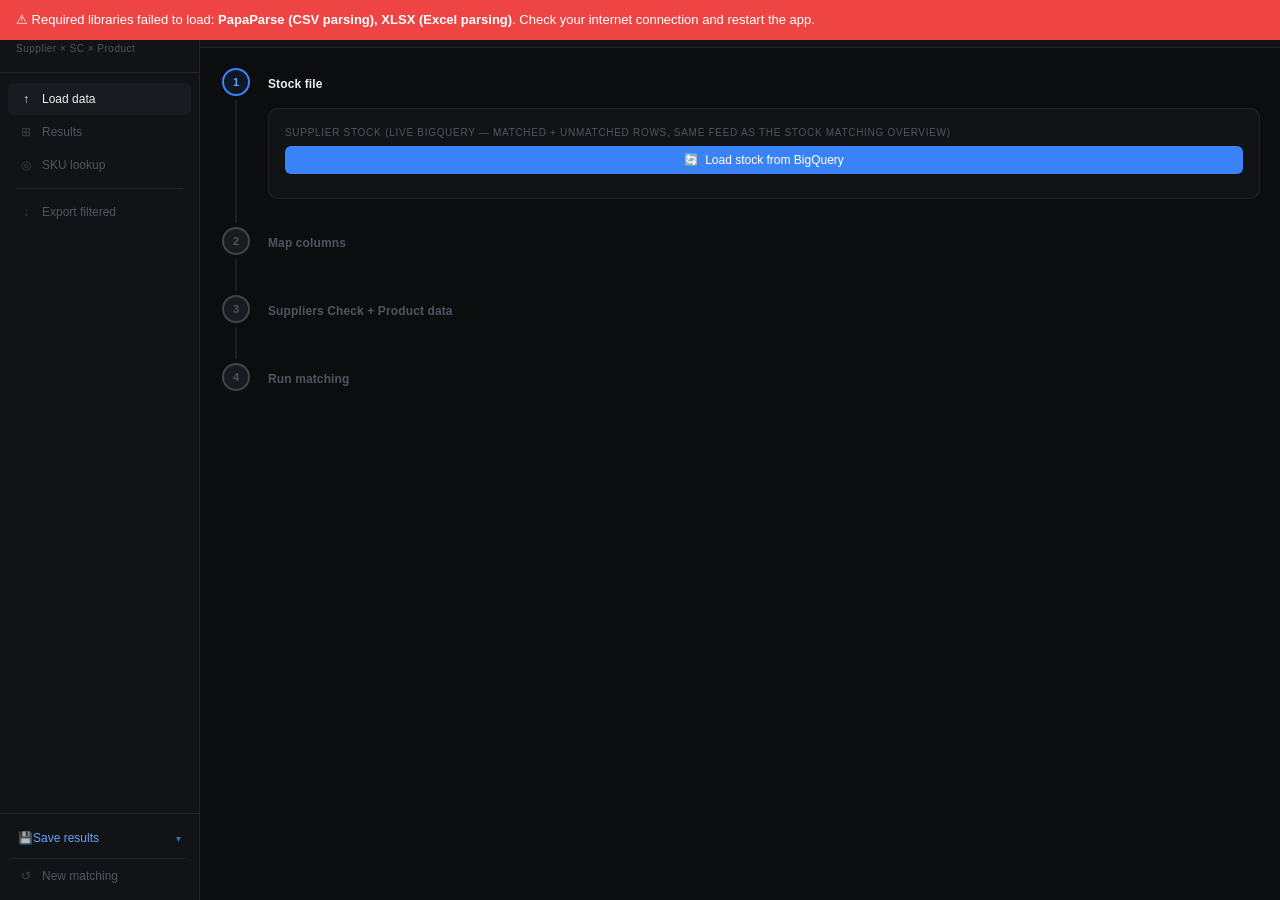
==== commit b1517d82: "Add live NZ stock-mapping dashboard; load stock and product data live in the matcher server.js: new " ====
--- a/Stock_Matcher/stock_matcher_app.html
+++ b/Stock_Matcher/stock_matcher_app.html
@@ -269,13 +269,18 @@
           <div class="step-body">
             <div class="step-label active" id="slbl1">Stock file</div>
             <div class="step-card open" id="cardStock">
-              <div class="dz" id="dz-s" onclick="document.getElementById('fi-s').click()" ondragover="dzo(event,'dz-s')" ondragleave="dzl('dz-s')" ondrop="dzd(event,'s')">
-                <span class="di">📦</span>
-                <p>Drop stock file(s) here</p>
-                <small>Any supplier · any format · drop multiple files at once — compiled automatically</small>
+              <div class="dz-label">Supplier stock <span style="font-size:10px;font-weight:400;color:var(--tx3)">(live BigQuery — matched + unmatched rows, same feed as the Stock Matching overview)</span></div>
+              <button id="btn-refresh-stock" onclick="refreshStockSnapshot()" style="width:100%;padding:7px 10px;background:var(--ac);color:#fff;border:none;border-radius:var(--r);font-size:12px;font-family:var(--font);cursor:pointer;display:flex;align-items:center;justify-content:center;gap:6px">
+                <span>🔄</span><span id="btn-refresh-stock-lbl">Load stock from BigQuery</span>
+              </button>
+              <div id="stock-key-picker" style="display:none;margin-top:8px">
+                <div style="font-size:11px;color:var(--tx2);margin-bottom:6px">Which supplier?</div>
+                <select id="stock-key-sel" onchange="onStockKeyChange(this.value)"
+                  style="width:100%;background:var(--bg3);border:1px solid var(--bd);border-radius:var(--r);padding:6px 10px;color:var(--tx);font-family:var(--font);font-size:12px;outline:none">
+                  <option value="">— select supplier —</option>
+                </select>
               </div>
-              <input type="file" id="fi-s" accept=".csv,.xlsx,.xls" multiple onchange="loadStockFiles(this.files);this.value=''">
-              <div id="fi-s-info"></div>
+              <div id="fi-s-info" style="margin-top:8px"></div>
             </div>
           </div>
         </div>
@@ -343,9 +348,15 @@
                   <!-- Product data -->
                   <div style="margin-top:14px;padding-top:12px;border-top:1px solid var(--bd)">
                     <div class="dz-label">Product data <span style="font-size:10px;font-weight:400;color:var(--tx3)">(optional — adds DP ID suggestions for unmatched rows)</span></div>
+                    <div class="dz" id="dz-p" onclick="document.getElementById('fi-p').click()" ondragover="dzo(event,'dz-p')" ondragleave="dzl('dz-p')" ondrop="dzdProd(event)">
+                      <span class="di">📄</span>
+                      <p>Drop product data file here</p>
+                      <small>CSV or XLSX with a dp_id column</small>
+                    </div>
+                    <input type="file" id="fi-p" accept=".csv,.xlsx,.xls" onchange="loadProd(this.files[0]);this.value=''">
                     <div id="fi-p-info"></div>
-                    <button id="btn-bq-pd" onclick="loadProdFromDrive()" style="margin-top:6px;width:100%;padding:7px 12px;background:var(--ac);color:#fff;border:none;border-radius:var(--r);font-size:12px;font-family:var(--font);cursor:pointer;display:flex;align-items:center;justify-content:center;gap:6px">
-                      <span style="font-size:14px">📂</span><span id="btn-bq-pd-lbl">Load Product Data from Google Drive</span>
+                    <button id="btn-bq-pd" onclick="loadProdFromDrive()" style="margin-top:8px;width:100%;padding:7px 12px;background:var(--bg4);color:var(--tx2);border:1px solid var(--bd2);border-radius:var(--r);font-size:12px;font-family:var(--font);cursor:pointer;display:flex;align-items:center;justify-content:center;gap:6px">
+                      <span style="font-size:14px">📂</span><span id="btn-bq-pd-lbl">Or load from Google Drive</span>
                     </button>
                   </div>
 
@@ -883,11 +894,11 @@
 // -- Drag & drop ------------------------------------------------------------
 function dzo(e,id){e.preventDefault();const el=document.getElementById(id);if(el)el.classList.add('dv');}
 function dzl(id){const el=document.getElementById(id);if(el)el.classList.remove('dv');}
-function dzd(e,t){
-  e.preventDefault();const id={s:'dz-s'}[t];if(id)dzl(id);
+// 's' and 'b' drop zones removed — stock now loads from BigQuery only, SC has its own live BQ button.
+function dzdProd(e){
+  e.preventDefault();dzl('dz-p');
   const f=e.dataTransfer.files;
-  if(t==='s')loadStockFiles(f);
-  // 'b' and 'p' drop zones removed — use live BQ and Drive buttons instead
+  if(f&&f.length)loadProd(f[0]);
 }
 function dzd2(e,t){
   e.preventDefault();dzl('dz-soh');
@@ -1188,16 +1199,19 @@
 function goToMap(){setStep(2);document.getElementById('cardMap').scrollIntoView({behavior:'smooth'});}
 function resetStock(){
   stockRawRows=[];stockHeaders=[];headerSources={};colMapping={};detectedSupplier=null;sohRawRows=[];
-  selectedBqKey='';window._allBqRows=null;
+  selectedBqKey='';window._allBqRows=null;window._allStockBqRows=null;
   // Clear previous results — new stock file means clean slate
   ALL=[];FIL=[];pg=0;selIdx=null;
   updateStats();
   document.getElementById('fi-s-info').innerHTML='';
   document.getElementById('stock-preview').innerHTML='';
-  document.getElementById('fi-s').value='';
   document.getElementById('bq-key-picker').style.display='none';
   document.getElementById('bq-key-sel').innerHTML='<option value="">— select supplier key —</option>';
   document.getElementById('bq-key-info').textContent='';
+  document.getElementById('stock-key-picker').style.display='none';
+  document.getElementById('stock-key-sel').innerHTML='<option value="">— select supplier —</option>';
+  const rsBtn=document.getElementById('btn-refresh-stock');if(rsBtn)rsBtn.disabled=false;
+  const rsLbl=document.getElementById('btn-refresh-stock-lbl');if(rsLbl)rsLbl.textContent='Load stock from BigQuery';
   setStep(1);
 initCacheBanners();
 }
@@ -1206,27 +1220,32 @@
   if(ALL.length&&!confirm('Start a new matching? Current results will be cleared.'))return;
   // Clear all data
   stockRawRows=[];stockHeaders=[];headerSources={};colMapping={};detectedSupplier=null;sohRawRows=[];
-  bqRows=[];selectedBqKey='';window._allBqRows=null;
+  bqRows=[];selectedBqKey='';window._allBqRows=null;window._allStockBqRows=null;
   ALL=[];FIL=[];pg=0;selIdx=null;
   // Reset file inputs
-  ['fi-s'].forEach(id=>{const el=document.getElementById(id);if(el)el.value='';});
+  ['fi-p'].forEach(id=>{const el=document.getElementById(id);if(el)el.value='';});
   // Reset info panels
   ['fi-s-info','fi-p-info'].forEach(id=>{const el=document.getElementById(id);if(el)el.innerHTML='';});
   // Reset stock preview and mapping
   const sp=document.getElementById('stock-preview');if(sp)sp.innerHTML='';
   const mp=document.getElementById('mapping-rows');if(mp)mp.innerHTML='';
-  // Reset key picker
+  // Reset key pickers
   document.getElementById('bq-key-picker').style.display='none';
   document.getElementById('bq-key-sel').innerHTML='<option value="">— select supplier key —</option>';
   document.getElementById('bq-key-info').textContent='';
+  document.getElementById('stock-key-picker').style.display='none';
+  document.getElementById('stock-key-sel').innerHTML='<option value="">— select supplier —</option>';
+  const rsBtn=document.getElementById('btn-refresh-stock');if(rsBtn)rsBtn.disabled=false;
+  const rsLbl=document.getElementById('btn-refresh-stock-lbl');if(rsLbl)rsLbl.textContent='Load stock from BigQuery';
   // Reset run panel
   const rb=document.getElementById('run-btn');if(rb){rb.disabled=true;rb.textContent='▶ Run matching';}
   const rl=document.getElementById('run-log');if(rl)rl.innerHTML='';
   const rp=document.getElementById('run-prog');if(rp)rp.style.display='none';
-  // Remove nav links and unknown tokens tip that appear after run
+  // Remove nav links and unknown tokens tip that appear after run — but stop at
+  // run-prog, which is a permanent template element, not run-generated content.
   ['run-log'].forEach(id=>{
     const el=document.getElementById(id);
-    if(el){let s=el.nextSibling;while(s){const nx=s.nextSibling;if(s.nodeType===1)s.remove();s=nx;}}
+    if(el){let s=el.nextSibling;while(s&&s.id!=='run-prog'){const nx=s.nextSibling;if(s.nodeType===1)s.remove();s=nx;}}
   });
   // Clear results view
   const rt=document.getElementById('results-table');if(rt)rt.innerHTML='';
@@ -1476,6 +1495,86 @@
   document.getElementById('run-btn').disabled=!stockRawRows.length||!bqRows.length;
 }
 
+
+// ── refreshStockSnapshot — load Step 1 stock rows directly from BigQuery ──
+// Same underlying supplier_stock feed as the live Stock Matching dashboard
+// (xx_development.popeye_production_au_public_supplier_stock via
+// /api/stock-mapping/rows) — both matched and unmatched rows, so this is a
+// direct substitute for uploading a supplier's own stock file.
+async function refreshStockSnapshot(){
+  const btn=document.getElementById('btn-refresh-stock');
+  const lbl=document.getElementById('btn-refresh-stock-lbl');
+  const info=document.getElementById('fi-s-info');
+  const isLocalhost=(location.hostname==='localhost'||location.hostname==='127.0.0.1');
+
+  if(!isLocalhost){
+    info.innerHTML='<div style="background:var(--bg3);border:1px solid var(--bd);border-radius:var(--r);padding:14px;font-size:12px"><div style="font-weight:600;margin-bottom:8px">🔄 Start the server first</div><ol style="margin:0 0 8px 16px;padding:0;color:var(--tx2);line-height:2"><li>Double-click <b>StockMatch Tyroola</b> on your desktop</li><li>Click Load again once the browser opens at localhost:3000</li></ol></div>';
+    return;
+  }
+
+  btn.disabled=true; lbl.textContent='Loading…';
+  info.innerHTML='<div class="fb" style="color:var(--tx2);padding:4px 0"><span style="display:inline-block;width:10px;height:10px;border:2px solid var(--ac2);border-top-color:transparent;border-radius:50%;animation:spin .7s linear infinite;margin-right:8px;vertical-align:middle"></span>Querying BigQuery for supplier stock…</div>';
+
+  try{
+    const r=await fetch('/api/stock-mapping/rows?status=all',{signal:AbortSignal.timeout(120000)});
+    let d;
+    try{ d=await r.json(); }
+    catch(e){ throw new Error('Server not responding — is StockMatch running?'); }
+    if(r.status===401||d.error==='NOT_AUTHENTICATED') throw new Error('NOT_AUTHENTICATED');
+    if(!r.ok||!d.ok) throw new Error(d.error||'Server error '+r.status);
+    if(!d.rows||!d.rows.length) throw new Error('BigQuery returned 0 rows');
+
+    window._allStockBqRows=d.rows;
+    const keys=[...new Set(d.rows.map(row=>row.supplier_key).filter(Boolean))].sort();
+    const sel=document.getElementById('stock-key-sel');
+    sel.innerHTML='<option value="">— select supplier —</option>'+keys.map(k=>`<option value="${k}">${k}</option>`).join('');
+    document.getElementById('stock-key-picker').style.display='block';
+    info.innerHTML=`<div class="file-loaded"><div style="display:flex;align-items:center;gap:10px;min-width:0"><div class="fl-icon">✓</div><div style="min-width:0">
+      <div class="fl-name">Supplier stock — Live BigQuery</div>
+      <div class="fl-meta">${d.rows.length.toLocaleString()} rows · ${keys.length} suppliers — select supplier below</div>
+    </div></div><button class="fl-btn fl-clr" onclick="resetStock()">Clear</button></div>`;
+    lbl.textContent='Reload from BigQuery'; btn.disabled=false;
+  }catch(err){
+    console.error('[Stock Refresh]',err);
+    if(err.message==='NOT_AUTHENTICATED'){
+      info.innerHTML='<div class="warn" style="line-height:1.8">🔐 <b>Authentication expired</b><br><br>'+
+        'Run this command in a new terminal window:<br>'+
+        '<code style="background:var(--bg3);padding:4px 8px;border-radius:4px;display:inline-block;margin:6px 0">gcloud auth application-default login</code><br>'+
+        'Sign in with <b>emeterio@tyroola.com</b>, then:<br>'+
+        '1. Close and reopen StockMatch<br>'+
+        '2. Click Load again</div>';
+    }else{
+      info.innerHTML='<div class="warn">⚠ '+err.message+'</div>';
+    }
+    btn.disabled=false; lbl.textContent='Load stock from BigQuery';
+  }
+}
+
+function onStockKeyChange(key){
+  if(!key||!window._allStockBqRows)return;
+  const rows=window._allStockBqRows.filter(r=>r.supplier_key===key);
+  stockRawRows=rows;
+  stockHeaders=['supplier_pid','description','qty','price','match_status','supplier_name'];
+  headerSources={};
+  colMapping={vendor_sku:'supplier_pid',description:'description',quantity:'qty'};
+  detectedSupplier=null;
+
+  const matched=rows.filter(r=>r.match_status==='matched').length;
+  document.getElementById('fi-s-info').innerHTML=`<div class="file-loaded"><div style="display:flex;align-items:center;gap:10px;min-width:0"><div class="fl-icon">✓</div><div style="min-width:0">
+    <div class="fl-name">Supplier stock — Live BigQuery</div>
+    <div class="fl-meta">${rows.length.toLocaleString()} rows · key: ${key} · ${matched.toLocaleString()} already mapped, ${(rows.length-matched).toLocaleString()} not mapped</div>
+  </div></div><button class="fl-btn fl-clr" onclick="resetStock()">Clear</button></div>`;
+
+  // If Suppliers Check BQ data is already loaded and has the same key, select it too
+  const scSel=document.getElementById('bq-key-sel');
+  if(scSel && window._allBqRows && [...scSel.options].some(o=>o.value===key)){
+    scSel.value=key; onBqKeyChange(key);
+  }
+
+  setStep(3);
+  onMatchModeChange();
+  setTimeout(()=>document.getElementById('cardBQ').scrollIntoView({behavior:'smooth'}),100);
+}
 
 // ── loadBQAuto — route dropped/browsed file by type ──────────────────────
 function loadBQAuto(file){
@@ -3073,7 +3172,8 @@
   if(prodRows.length)buildProdIndex();
 
   // Supplier name and source — derive from selected Suppliers Check key (not detected supplier profile)
-  const fname=document.getElementById('fi-s').files[0]?.name||'stock';
+  // Stock now always comes from BigQuery (no stock file input), so this is just the fallback label.
+  const fname='stock';
   const stockFileName=fname;
   const supplierName = selectedBqKey
     ? selectedBqKey.charAt(0).toUpperCase()+selectedBqKey.slice(1)
@@ -3677,17 +3777,6 @@
   const autoMatchedPD=ALL.filter(r=>r['Match Status']==='matched_pd'&&!r['_userAccepted']).length;
   const userMatchedPD=ALL.filter(r=>r['Match Status']==='matched_pd'&&r['_userAccepted']).length;
 
-  toggleChip('chip-blacklisted', bl,  '⛔ Blacklisted');
-  toggleChip('chip-exclusivity', exl, '🔒 Exclusivity');
-  toggleChip('chip-wheel',       whl, '⚙ Wheel');
-  toggleChip('chip-matched',     hpm, '💡 Matched');
-  toggleChip('chip-accepted',    userAcceptedFull+acl, '✓ Accepted');
-  toggleChip('chip-matched-pd',  c.matched_pd, '✓ Full Match - For Mapping');
-
-  // Rules count badge
-  const rcEl=document.getElementById('rules-count');
-  if(rcEl)rcEl.textContent=_userRules.length;
-
   const tot=ALL.length;
   const c={full_desc_match:0,partial_desc_match:0,desc_mismatch:0,not_found:0,matched_pd:0};
   ALL.forEach(r=>{
@@ -3696,6 +3785,18 @@
     else if(s==='matched_pd') c.matched_pd++;
     else if(c[s]!==undefined) c[s]++;
   });
+
+  toggleChip('chip-blacklisted', bl,  '⛔ Blacklisted');
+  toggleChip('chip-exclusivity', exl, '🔒 Exclusivity');
+  toggleChip('chip-wheel',       whl, '⚙ Wheel');
+  toggleChip('chip-matched',     hpm, '💡 Matched');
+  toggleChip('chip-accepted',    userAcceptedFull+acl, '✓ Accepted');
+  toggleChip('chip-matched-pd',  c.matched_pd, '✓ Full Match - For Mapping');
+
+  // Rules count badge
+  const rcEl=document.getElementById('rules-count');
+  if(rcEl)rcEl.textContent=_userRules.length;
+
   const totalFull=c.full_desc_match+c.matched_pd;
   const pct=n=>tot?Math.round(n/tot*100)+'%':'0%';
   let fullLabel=`${totalFull.toLocaleString()}`;
